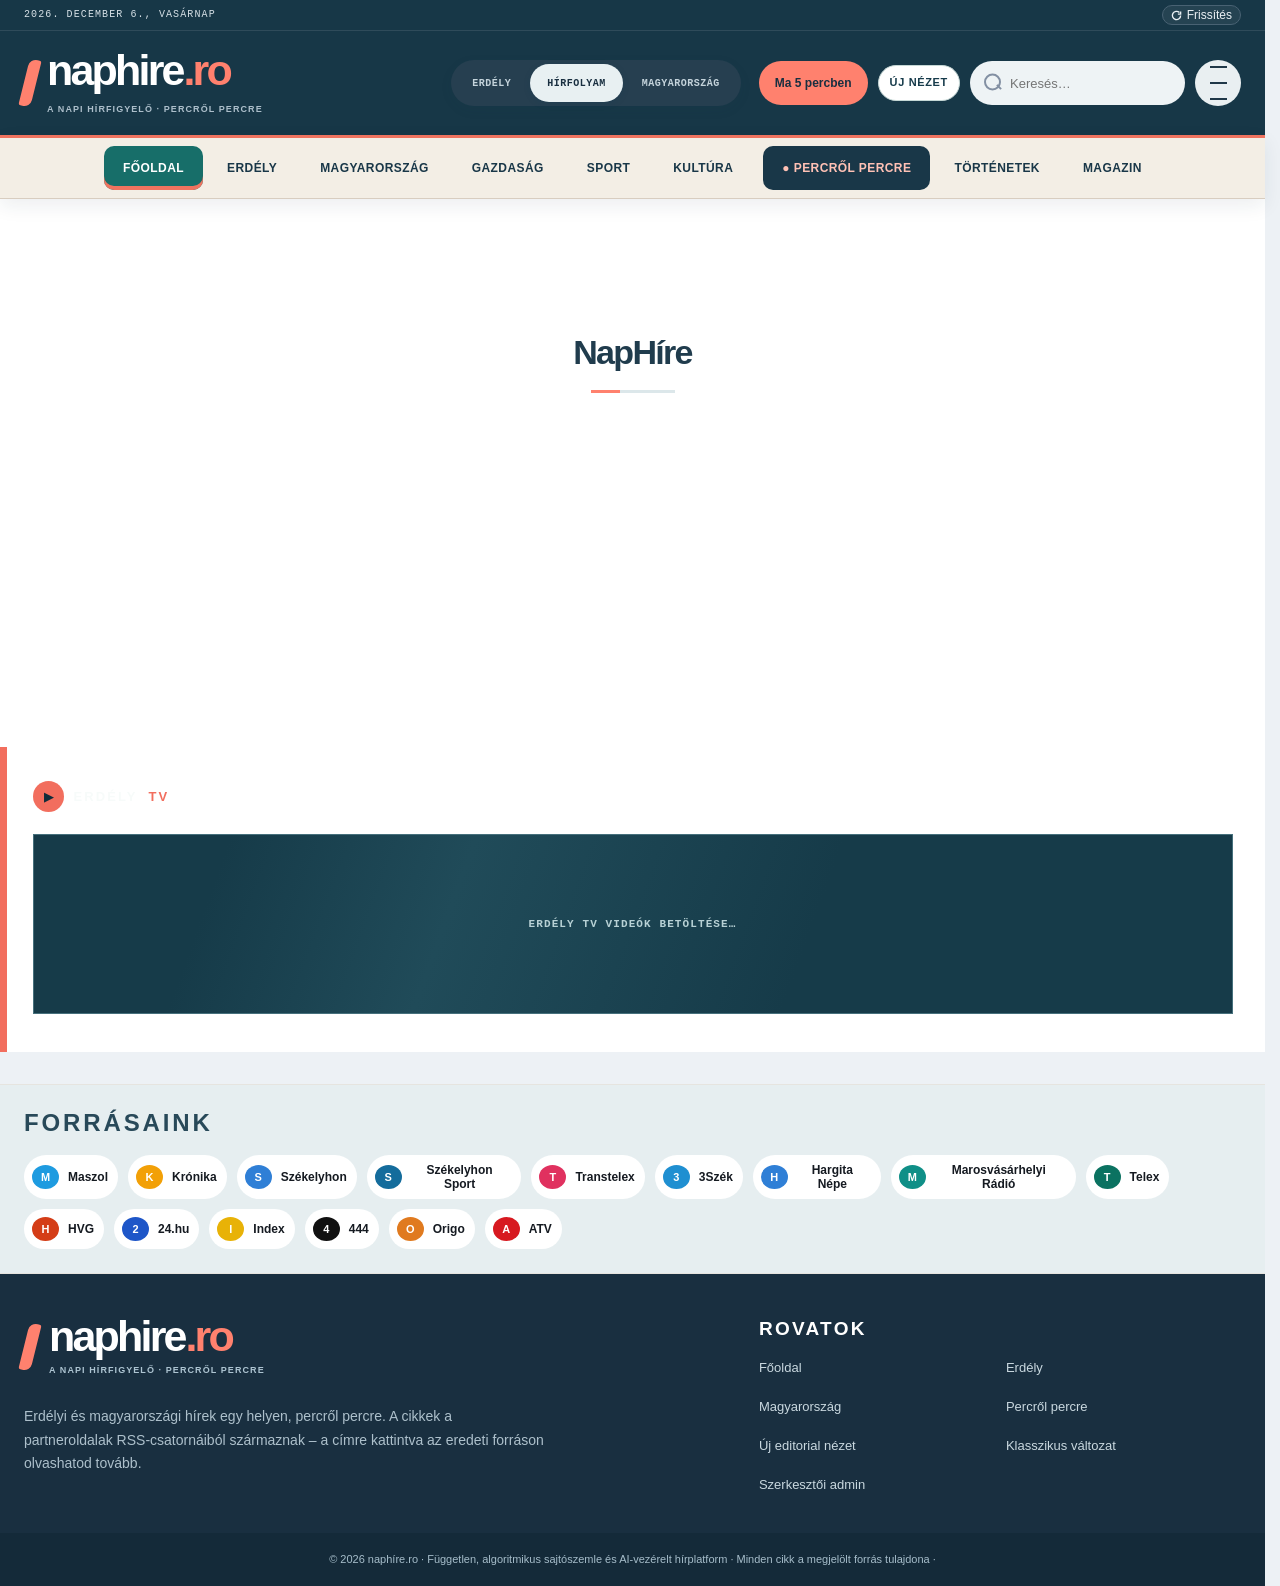
==== index.html @ 0480035c "Load the wide Daily stories CSS fix" ====
<!DOCTYPE html>
<html lang="hu" class="nh-booting nh-topic-syncing">
<head>
<meta charset="UTF-8">
<meta http-equiv="Content-Security-Policy" content="default-src 'self'; script-src 'self' 'unsafe-inline'; connect-src 'self'; img-src 'self' https: data: blob:; style-src 'self' 'unsafe-inline' https://fonts.googleapis.com; font-src 'self' data: https://fonts.gstatic.com; media-src 'self' https:; base-uri 'self'; form-action 'self'; frame-ancestors 'self';">
<meta name="viewport" content="width=device-width, initial-scale=1.0">
<script>setTimeout(function(){document.documentElement.classList.remove("nh-booting");},12000);</script>
<title>NapHíre.ro – Erdélyi és magyarországi hírek egy helyen</title>
<meta name="description" content="Friss erdélyi és magyarországi hírek percről percre. Politika, gazdaság, kultúra, sport – minden, ami számít.">
<link rel="preconnect" href="https://fonts.googleapis.com">
<link rel="preconnect" href="https://fonts.gstatic.com" crossorigin>
<link href="https://fonts.googleapis.com/css2?family=Archivo:wdth,wght@75..100,400..900&family=Source+Serif+4:opsz,wght@8..60,400;8..60,600;8..60,700&family=Inter:wght@400;500;600;700&family=JetBrains+Mono:wght@500;700&display=swap" rel="stylesheet" media="print" onload="this.media='all'">
<style>
:root{
  --ink:#151a21;
  --ink-soft:#4a5361;
  --ink-faint:#8b93a1;
  --paper:#ffffff;
  --paper-warm:#f6f5f2;
  --line:#e6e4df;
  --nap:#f2a007;         /* a "nap" – napsárga */
  --parazs:#d43d17;      /* fő akcent – parázsvörös */
  --ej:#101722;          /* fejléc-sötétkék */
  --erdely:#1d7a4f;
  --magyar:#c0392b;
  --radius:3px;
  --maxw:1240px;
}
*{margin:0;padding:0;box-sizing:border-box}
html{scroll-behavior:smooth}
body{
  font-family:'Inter',-apple-system,BlinkMacSystemFont,'Segoe UI',sans-serif;
  background:var(--paper);
  color:var(--ink);
  font-size:15px;
  line-height:1.55;
}
a{color:inherit;text-decoration:none}
img{display:block;max-width:100%}
button{font-family:inherit;cursor:pointer;border:none;background:none}

/* ---------- Fejléc ---------- */
.topbar{
  background:var(--ej);
  color:#c8cdd6;
  font-size:12px;
}
.topbar-in{
  max-width:var(--maxw);margin:0 auto;padding:6px 20px;
  display:flex;justify-content:space-between;align-items:center;gap:16px;
}
.topbar .datum{letter-spacing:.02em}
.topbar .idojaras{display:flex;gap:14px;align-items:center}
.topbar .frissit-btn{
  color:#c8cdd6;font-size:12px;display:inline-flex;align-items:center;gap:5px;
  padding:2px 8px;border:1px solid #2a3444;border-radius:99px;transition:all .15s;
}
.topbar .frissit-btn:hover{color:#fff;border-color:#4a5871}
.topbar .frissit-btn svg{width:11px;height:11px}
.topbar .frissit-btn.forog svg{animation:porog 1s linear infinite}
@keyframes porog{to{transform:rotate(360deg)}}

header.fo{
  background:var(--paper);
  border-bottom:3px solid var(--ink);
}
nav.rovatok{position:sticky;top:0;z-index:100;box-shadow:0 2px 8px rgba(0,0,0,.18)}
.banner-hely{
  margin:30px calc(50% - 50vw);background:var(--paper-warm);
  border-top:1px solid var(--line);border-bottom:1px solid var(--line);
}
.fejlec-banner-hely{flex:1;display:flex;justify-content:center;align-items:center;min-width:0;padding:0 24px}
.fejlec-hirdetes{display:block;line-height:0}
.fejlec-hirdetes img{display:block;width:auto;max-width:100%;height:auto;max-height:58px}
@media (max-width:1050px){.fejlec-banner-hely{display:none}}
.banner-hely-in{
  max-width:var(--maxw);margin:0 auto;padding:9px 20px;
  border:1px dashed #d3cfc4;text-align:center;
  font-family:'JetBrains Mono',ui-monospace,monospace;font-size:10.5px;
  letter-spacing:.08em;color:var(--ink-faint);text-transform:uppercase;
}
.banner-hely.oldalsavos{margin:22px 0;border:1px dashed #d3cfc4;background:var(--paper-warm);padding:26px 10px;text-align:center}
.banner-hely.oldalsavos .banner-hely-in{border:none;padding:0}
.fejlec-in{
  max-width:var(--maxw);margin:0 auto;padding:0 20px;
  display:flex;align-items:center;justify-content:space-between;gap:28px;
}
.logo{
  display:flex;align-items:center;gap:11px;padding:14px 0;
  font-family:'Archivo',sans-serif;
  font-weight:900;font-stretch:80%;
  white-space:nowrap;
}
.logo .nap-ikon{width:34px;height:34px;flex-shrink:0;transition:transform .4s ease}
.logo:hover .nap-ikon{transform:rotate(50deg)}
.logo-szoveg{display:flex;flex-direction:column;gap:3px}
.logo-fo{display:flex;align-items:baseline;font-size:31px;letter-spacing:-0.03em;line-height:1}
.logo .nap{color:var(--ink)}
.logo .hire{color:var(--parazs)}
.logo .ro{color:var(--parazs);margin-left:.02em}
.logo .szlogen{
  font-family:'Inter',sans-serif;font-size:10.5px;font-weight:700;
  letter-spacing:.17em;text-transform:uppercase;color:var(--ink-soft);
  font-stretch:100%;
}
nav.rovatok{background:var(--ej);border-top:1px solid #1c2534}
.rovatok-in{
  max-width:var(--maxw);margin:0 auto;padding:0 20px;
  display:flex;align-items:stretch;overflow-x:auto;scrollbar-width:none;
}
.rovatok-in::-webkit-scrollbar{display:none}
nav.rovatok button{
  font-family:'Archivo',sans-serif;font-stretch:88%;
  font-size:13.5px;font-weight:800;letter-spacing:.04em;text-transform:uppercase;
  color:#aab2c0;padding:13px 17px;position:relative;white-space:nowrap;
  transition:color .15s,background .15s;border-right:1px solid #1c2534;
  --sz:var(--parazs);
}
nav.rovatok button.sz-zold{--sz:#3fbf82}
nav.rovatok button.sz-piros{--sz:#ff6a52}
nav.rovatok button.sz-arany{--sz:var(--nap)}
nav.rovatok button.sz-kek{--sz:#5b9bf2}
nav.rovatok button.sz-lila{--sz:#b085e8}
nav.rovatok button:hover{color:#fff;background:#1a2330}
nav.rovatok button.aktiv{color:#fff;background:#1a2330}
nav.rovatok button::after{
  content:'';position:absolute;left:0;right:0;bottom:0;height:3px;background:var(--sz);
  transform:scaleX(0);transition:transform .18s;
}
nav.rovatok button:hover::after,nav.rovatok button.aktiv::after{transform:scaleX(1)}
nav.rovatok button.pp{color:var(--nap);margin-left:auto;border-right:none;display:flex;align-items:center;gap:7px}
nav.rovatok button.pp::before{content:none}
.kereso{display:flex;align-items:center;gap:8px;padding:14px 0}
.kereso input{
  font-family:inherit;font-size:13px;
  border:1px solid var(--line);border-radius:99px;
  padding:7px 14px;width:160px;outline:none;transition:all .2s;
  background:var(--paper-warm);
}
.kereso input:focus{width:210px;border-color:var(--parazs);background:#fff}

/* ---------- Élő hírcsík ---------- */
.hircsik{
  background:var(--parazs);color:#fff;overflow:hidden;position:relative;
  display:flex;align-items:center;
}
.vb-panel{
  margin:0 calc(50% - 50vw);position:relative;overflow:hidden;
  background:linear-gradient(100deg,#e60a8f 0%,#a020c8 28%,#5a1fb8 55%,#2440c0 100%);
}
.vb-panel::before{
  content:'';position:absolute;left:0;top:0;bottom:0;width:130px;
  background:#f5e400;clip-path:polygon(0 0,100% 0,45% 100%,0 100%);
}
.vb-panel-in{
  max-width:var(--maxw);margin:0 auto;padding:0 20px;
  display:flex;align-items:center;gap:16px;min-height:96px;position:relative;
}
.vb-logo{
  flex-shrink:0;font-family:'Archivo',sans-serif;font-weight:900;font-stretch:80%;
  color:#fff;font-size:19px;line-height:1.02;letter-spacing:-.01em;
  text-shadow:0 2px 0 rgba(0,0,0,.15);padding-left:6px;
}
.vb-logo b{display:block;color:#f5e400;font-size:1.05em}
.vb-gombok{display:flex;flex-direction:column;gap:7px;flex-shrink:0}
.vb-gomb{
  display:flex;align-items:center;gap:7px;background:#fff;color:#2c1a5e;
  font-family:'Archivo',sans-serif;font-weight:800;font-size:11.5px;letter-spacing:.01em;
  padding:8px 14px;border-radius:5px;white-space:nowrap;border:none;cursor:pointer;
  transition:transform .15s;
}
.vb-gomb:hover{transform:translateY(-1px)}
.vb-panel-fej,.vb-panel-doboz{display:none} /* korábbi elrendezés maradványa, már nem használt */
.vb-alcim{display:none}
.vb-kartyak{
  display:flex;gap:10px;overflow-x:auto;scrollbar-width:none;
  flex:1;min-width:0;padding:14px 4px;
}
.vb-kartyak::-webkit-scrollbar{display:none}
.vb-kartya{
  flex:0 0 auto;width:168px;background:rgba(255,255,255,.1);border:1px solid rgba(255,255,255,.2);
  border-radius:7px;padding:9px 13px;color:#fff;backdrop-filter:blur(2px);
}
.vb-kartya.jatszando{background:rgba(255,255,255,.18);border-color:rgba(255,255,255,.4)}
.vb-kartya .kor{
  font-family:'JetBrains Mono',ui-monospace,monospace;font-size:8px;letter-spacing:.06em;
  text-transform:uppercase;color:#ffe066;margin-bottom:6px;display:block;font-weight:700;
}
.vb-sor{display:flex;align-items:center;gap:7px;font-weight:800;font-size:13px;padding:2px 0}
.vb-sor .zaszlo{font-size:15px;flex-shrink:0}
.vb-sor .csapat{white-space:nowrap;overflow:hidden;text-overflow:ellipsis;flex:1}
.vb-sor .gol{font-family:'Archivo',sans-serif;font-weight:900;font-size:14px;flex-shrink:0}
.vb-kartya .helyszin{
  font-size:9px;color:#e8d5ff;margin-top:7px;display:block;white-space:nowrap;
  overflow:hidden;text-overflow:ellipsis;font-weight:600;
}
@media (max-width:900px){
  .vb-logo{font-size:15px}
  .vb-panel::before{width:90px}
}
@media (max-width:640px){
  .vb-panel-in{flex-wrap:wrap;padding:14px 16px;min-height:0}
  .vb-gombok{flex-direction:row}
  .vb-kartyak{width:100%;order:3;padding:6px 0 4px}
  .vb-panel::before{display:none}
}
.hircsik .cimke{
  flex-shrink:0;background:var(--ej);
  font-family:'Archivo',sans-serif;font-weight:800;font-size:11px;letter-spacing:.12em;
  text-transform:uppercase;padding:7px 14px 7px 20px;
  display:flex;align-items:center;gap:7px;position:relative;z-index:2;
  clip-path:polygon(0 0, 100% 0, calc(100% - 10px) 100%, 0 100%);
  padding-right:24px;
}
.hircsik .pont{width:7px;height:7px;border-radius:50%;background:var(--nap);animation:villog 1.4s ease infinite}
@keyframes villog{0%,100%{opacity:1}50%{opacity:.25}}
.csik-palya{flex:1;overflow:hidden}
.csik-tartalom{
  display:inline-flex;gap:0;white-space:nowrap;
  animation:csuszik 90s linear infinite;
  font-size:13px;font-weight:500;padding:7px 0;
}
.csik-palya:hover .csik-tartalom{animation-play-state:paused}
.csik-tartalom a{padding:0 26px;position:relative;opacity:.95}
.csik-tartalom a:hover{text-decoration:underline}
.csik-tartalom a::after{content:'●';position:absolute;right:-6px;font-size:7px;opacity:.5;top:4px}
@keyframes csuszik{from{transform:translateX(0)}to{transform:translateX(-50%)}}
@media (prefers-reduced-motion: reduce){
  .csik-tartalom{animation:none}
  .hircsik .pont{animation:none}
}

/* ---------- Fő rács ---------- */
main{max-width:var(--maxw);margin:0 auto;padding:24px 20px 60px}
.fo-racs{display:grid;grid-template-columns:1fr 340px;gap:36px}

/* Vezető hír */
.vezeto{display:grid;grid-template-columns:1.6fr 1fr;gap:0;margin-bottom:8px;background:var(--ej);color:#fff}
.vezeto .kep{position:relative;aspect-ratio:16/10;overflow:hidden;background:#232c3a}
.vezeto .kep img{width:100%;height:100%;object-fit:cover;transition:transform .5s}
.vezeto:hover .kep img{transform:scale(1.03)}
.vezeto .szoveg{padding:26px 28px;display:flex;flex-direction:column;justify-content:center}
.vezeto h1{
  font-family:'Source Serif 4',Georgia,serif;
  font-size:clamp(22px,2.4vw,30px);font-weight:600;line-height:1.22;
  margin:10px 0 12px;
}
.vezeto:hover h1{text-decoration:underline;text-decoration-thickness:1px;text-underline-offset:3px}
.vezeto p{font-size:14px;color:#aeb6c2;display:-webkit-box;-webkit-line-clamp:4;-webkit-box-orient:vertical;overflow:hidden}

/* forráscímke */
.forras-jel{
  display:inline-flex;align-items:center;gap:6px;
  font-family:'Archivo',sans-serif;font-size:10.5px;font-weight:800;
  letter-spacing:.1em;text-transform:uppercase;
}
.forras-jel .csik{width:16px;height:3px;background:var(--parazs)}
.forras-jel .ido{font-weight:500;letter-spacing:.02em;text-transform:none;opacity:.65;font-family:'Inter',sans-serif;font-size:11.5px}

/* Másodvonal */
.masodvonal{display:grid;grid-template-columns:1fr 1fr;gap:24px;padding:24px 0;border-bottom:1px solid var(--line)}
.masod-kartya{display:grid;grid-template-columns:150px 1fr;gap:14px;align-items:start}
.masod-kartya .kep{aspect-ratio:4/3;overflow:hidden;background:var(--paper-warm)}
.masod-kartya .kep img{width:100%;height:100%;object-fit:cover;transition:transform .4s}
.masod-kartya:hover .kep img{transform:scale(1.05)}
.masod-kartya h3{
  font-family:'Source Serif 4',Georgia,serif;
  font-size:16.5px;font-weight:600;line-height:1.3;margin-top:6px;
}
.masod-kartya:hover h3{text-decoration:underline;text-underline-offset:2px;text-decoration-thickness:1px}

/* Hírkártya-rács */
.szekcio-cim{
  font-family:'Archivo',sans-serif;font-stretch:88%;
  font-size:19px;font-weight:800;letter-spacing:-.01em;text-transform:uppercase;
  display:flex;align-items:center;gap:12px;margin:30px 0 18px;
}
.szekcio-cim::after{content:'';flex:1;height:1px;background:var(--line)}
.szekcio-cim .jelzo{width:5px;height:20px;background:var(--parazs)}
.szekcio-cim.zold .jelzo{background:var(--erdely)}
.szekcio-cim.piros .jelzo{background:var(--magyar)}

.kartya-racs{display:grid;grid-template-columns:repeat(3,1fr);gap:24px 22px}
.kartya{display:flex;flex-direction:column}
.kartya .kep{aspect-ratio:16/10;overflow:hidden;background:var(--paper-warm);margin-bottom:10px}
.kartya .kep img{width:100%;height:100%;object-fit:cover;transition:transform .4s}
.kartya:hover .kep img{transform:scale(1.05)}
.kartya h3{
  font-family:'Source Serif 4',Georgia,serif;
  font-size:16px;font-weight:600;line-height:1.32;margin:6px 0 6px;
}
.kartya:hover h3{text-decoration:underline;text-underline-offset:2px;text-decoration-thickness:1px}
.kartya p{font-size:13px;color:var(--ink-soft);display:-webkit-box;-webkit-line-clamp:3;-webkit-box-orient:vertical;overflow:hidden}

/* ---------- Nyitóblokk: nagy hero + címoszlop ---------- */
.nyito{display:grid;grid-template-columns:1.85fr 1fr;gap:0;border-bottom:3px solid var(--ink);margin-bottom:24px}
.hero{position:relative;display:block;overflow:hidden;background:var(--ej);min-height:340px}
.hero img{position:absolute;inset:0;width:100%;height:100%;object-fit:cover;transition:transform .6s}
.hero:hover img{transform:scale(1.03)}
.hero-szoveg{position:absolute;left:0;right:0;bottom:0;padding:70px 28px 24px;color:#fff;
  background:linear-gradient(180deg,transparent 0%,rgba(10,15,24,.55) 35%,rgba(10,15,24,.93) 100%)}
.hero-szoveg h1{font-family:'Source Serif 4',Georgia,serif;font-size:clamp(22px,2.6vw,32px);font-weight:600;line-height:1.2;margin:10px 0 8px}
.hero:hover h1{text-decoration:underline;text-decoration-thickness:1px;text-underline-offset:3px}
.hero-szoveg p{font-size:14px;color:#c3cad6;display:-webkit-box;-webkit-line-clamp:2;-webkit-box-orient:vertical;overflow:hidden}
.nyito-jobb{border-left:1px solid var(--line);display:flex;flex-direction:column;background:var(--paper)}
.njobb-sor{display:grid;grid-template-columns:1fr 84px;gap:12px;align-items:center;padding:12px 0 12px 18px;border-bottom:1px solid var(--line);flex:1;transition:background .15s}
.njobb-sor:last-child{border-bottom:none}
.njobb-sor:hover{background:var(--paper-warm)}
.njobb-cim{font-family:'Source Serif 4',Georgia,serif;font-size:15px;font-weight:600;line-height:1.3;display:block;margin-top:4px}
.njobb-sor:hover .njobb-cim{text-decoration:underline;text-underline-offset:2px;text-decoration-thickness:1px}
.njobb-kep{aspect-ratio:4/3;overflow:hidden;background:var(--paper-warm);align-self:start}
.njobb-kep img{width:100%;height:100%;object-fit:cover}

/* ---------- Rovatblokkok: 1 nagy + kis sorok + címlista ---------- */
.rovat-blokk{margin-bottom:12px}
.rovat-racs{display:grid;grid-template-columns:1.3fr 1fr;gap:26px}
.rovat-fo{display:block}
.rovat-fo .kep{aspect-ratio:16/10;overflow:hidden;background:var(--paper-warm);margin-bottom:10px}
.rovat-fo .kep img{width:100%;height:100%;object-fit:cover;transition:transform .4s}
.rovat-fo:hover .kep img{transform:scale(1.04)}
.rovat-fo h3{font-family:'Source Serif 4',Georgia,serif;font-size:20px;font-weight:600;line-height:1.28;margin:7px 0 7px}
.rovat-fo:hover h3{text-decoration:underline;text-underline-offset:2px;text-decoration-thickness:1px}
.rovat-fo p{font-size:13.5px;color:var(--ink-soft);display:-webkit-box;-webkit-line-clamp:3;-webkit-box-orient:vertical;overflow:hidden}
.rovat-kicsik{display:flex;flex-direction:column}
.rovat-kicsi{display:grid;grid-template-columns:96px 1fr;gap:13px;padding:11px 0;border-bottom:1px solid var(--line);align-items:start}
.rovat-kicsi:first-child{padding-top:0}
.rovat-kicsi:last-child{border-bottom:none}
.rovat-kicsi .kep{aspect-ratio:4/3;overflow:hidden;background:var(--paper-warm);margin:0}
.rovat-kicsi .kep img{width:100%;height:100%;object-fit:cover;transition:transform .4s}
.rovat-kicsi:hover .kep img{transform:scale(1.05)}
.rovat-kicsi h4{font-family:'Source Serif 4',Georgia,serif;font-size:14.5px;font-weight:600;line-height:1.32;margin-top:4px}
.rovat-kicsi:hover h4{text-decoration:underline;text-underline-offset:2px;text-decoration-thickness:1px}
.cim-lista{list-style:none;columns:2;column-gap:30px;margin-top:16px;padding-top:6px;border-top:1px solid var(--line)}
.cim-lista li{break-inside:avoid;border-bottom:1px dotted #d8d5ce}
.cim-lista a{display:block;padding:9px 0;font-size:14px;font-weight:500;line-height:1.35;position:relative;padding-left:16px}
.cim-lista a::before{content:'▪';position:absolute;left:0;color:var(--parazs);font-size:11px;top:11px}
.cim-lista a:hover{text-decoration:underline;text-underline-offset:2px}
.cl-forr{font-size:11px;color:var(--ink-faint);font-weight:600;text-transform:uppercase;letter-spacing:.05em;margin-left:7px}

/* ---------- Felkapott (oldalsáv) ---------- */
.top-lista{list-style:none}
.top-lista li{border-bottom:1px solid var(--line)}
.top-lista li:last-child{border-bottom:none}
.top-lista a{display:grid;grid-template-columns:36px 1fr;gap:10px;padding:12px 14px;transition:background .15s;align-items:start}
.top-lista a:hover{background:var(--paper-warm)}
.top-lista .szam{font-family:'Archivo',sans-serif;font-stretch:80%;font-weight:900;font-size:28px;line-height:.95;color:transparent;-webkit-text-stroke:1.4px var(--parazs)}
.top-lista .cim{font-size:13.5px;line-height:1.38;font-weight:500}
.top-lista a:hover .cim{text-decoration:underline;text-underline-offset:2px}
.top-lista .forr{font-size:10.5px;color:var(--ink-faint);text-transform:uppercase;letter-spacing:.06em;font-weight:600;margin-top:3px;display:block}

@media (max-width:1000px){
  .nyito{grid-template-columns:1fr}
  .nyito-jobb{border-left:none;border-top:1px solid var(--line)}
  .njobb-sor{padding-left:0}
  .rovat-racs{grid-template-columns:1fr}
  .cim-lista{columns:1}
}

/* ---------- A nap témája ---------- */
.nap-tema{
  border:1px solid #f0ddad;border-top:4px solid var(--nap);
  background:linear-gradient(180deg,#fffaef 0%,#fff 80%);
  margin:28px 0 4px;
}
.nap-tema-fej{
  display:flex;align-items:center;gap:10px;padding:12px 18px 0;
  font-family:'Archivo',sans-serif;font-stretch:88%;
  font-size:17px;font-weight:800;letter-spacing:.02em;text-transform:uppercase;
}
.nap-tema-fej .nap-ikon{
  width:16px;height:16px;border-radius:50%;background:var(--nap);position:relative;flex-shrink:0;
}
.nap-tema-fej .nap-ikon::before{
  content:'';position:absolute;inset:-5px;border-radius:50%;
  background:repeating-conic-gradient(var(--nap) 0 8deg, transparent 8deg 45deg);
  -webkit-mask:radial-gradient(circle, transparent 55%, #000 57%);
  mask:radial-gradient(circle, transparent 55%, #000 57%);
}
.nap-tema-fej .alcim{
  font-family:'Inter',sans-serif;font-weight:500;font-size:12.5px;color:var(--ink-soft);
  text-transform:none;letter-spacing:0;font-stretch:100%;
}
.nap-tema-test{display:grid;grid-template-columns:1.35fr 1fr;gap:22px;padding:14px 18px 18px}
.nt-fo{display:block}
.nt-fo .kep{aspect-ratio:16/9;overflow:hidden;background:var(--paper-warm);margin-bottom:10px}
.nt-fo .kep img{width:100%;height:100%;object-fit:cover;transition:transform .4s}
.nt-fo:hover .kep img{transform:scale(1.04)}
.nt-fo h2{
  font-family:'Source Serif 4',Georgia,serif;
  font-size:21px;font-weight:600;line-height:1.25;margin:6px 0 8px;
}
.nt-fo:hover h2{text-decoration:underline;text-underline-offset:3px;text-decoration-thickness:1px}
.nt-fo p{font-size:13.5px;color:var(--ink-soft);display:-webkit-box;-webkit-line-clamp:3;-webkit-box-orient:vertical;overflow:hidden}
.nt-lista-cim{
  font-family:'Archivo',sans-serif;font-weight:800;font-size:11px;letter-spacing:.11em;
  text-transform:uppercase;color:var(--ink-soft);
  padding-bottom:8px;border-bottom:2px solid var(--nap);margin-bottom:4px;
}
.nt-lista a{
  display:grid;grid-template-columns:20px 1fr;gap:10px;align-items:start;
  padding:10px 2px;border-bottom:1px solid #f0e8d2;transition:background .15s;
}
.nt-lista a:last-child{border-bottom:none}
.nt-lista a:hover{background:#fdf6e3}
.nt-lista .favicon{
  width:18px;height:18px;border-radius:4px;margin-top:2px;
  border:1px solid var(--line);background:#fff;object-fit:contain;
}
.nt-lista .nt-cim{font-size:13.5px;line-height:1.38;font-weight:500;display:block}
.nt-lista a:hover .nt-cim{text-decoration:underline;text-underline-offset:2px}
.nt-lista .nt-meta{font-size:11px;color:var(--ink-faint);font-weight:600;text-transform:uppercase;letter-spacing:.05em;margin-top:2px;display:block}
@media (max-width:640px){
  .nap-tema-test{grid-template-columns:1fr}
  .nap-tema-fej{font-size:15px;flex-wrap:wrap}
}

/* ---------- Oldalsáv ---------- */
aside .doboz{border:1px solid var(--line);margin-bottom:26px}
aside .doboz-cim{
  font-family:'Archivo',sans-serif;font-weight:800;font-size:13px;letter-spacing:.1em;
  text-transform:uppercase;background:var(--ink);color:#fff;
  padding:9px 14px;display:flex;align-items:center;gap:8px;
}
aside .doboz-cim .pont{width:7px;height:7px;border-radius:50%;background:var(--nap);animation:villog 1.4s ease infinite}
.friss-lista{list-style:none;max-height:640px;overflow-y:auto}
.friss-lista li{border-bottom:1px solid var(--line)}
.friss-lista li:last-child{border-bottom:none}
.friss-lista a{
  display:grid;grid-template-columns:52px 1fr;gap:10px;
  padding:11px 14px;transition:background .15s;
}
.friss-lista a:hover{background:var(--paper-warm)}
.friss-lista .ido{
  font-family:'Archivo',sans-serif;font-weight:700;font-size:12.5px;color:var(--parazs);
  padding-top:1px;
}
.friss-lista .cim{font-size:13.5px;line-height:1.38;font-weight:500}
.friss-lista .forr{font-size:10.5px;color:var(--ink-faint);text-transform:uppercase;letter-spacing:.06em;font-weight:600;margin-top:3px}

.forras-doboz{padding:12px 14px;display:flex;flex-wrap:wrap;gap:7px}
.forras-cimke{
  font-size:11.5px;font-weight:600;padding:4px 10px;border-radius:99px;
  border:1px solid var(--line);color:var(--ink-soft);transition:all .15s;
}
.forras-cimke:hover,.forras-cimke.aktiv{border-color:var(--ink);background:var(--ink);color:#fff}
.forras-cimke .db{opacity:.55;font-weight:500;margin-left:3px}

/* ---------- Cikknézet (sajtószemle-audit) ---------- */
.cn-fejlec{display:flex;justify-content:space-between;align-items:center;gap:14px;margin-bottom:24px;flex-wrap:wrap}
.vissza{font-family:'JetBrains Mono',ui-monospace,monospace;font-size:12.5px;font-weight:700;letter-spacing:.04em;border:1px solid var(--line);padding:10px 16px;display:inline-flex;gap:8px;align-items:center;transition:all .15s;text-transform:uppercase}
.vissza:hover{border-color:var(--ink);background:var(--paper-warm)}
.cn-motor{display:flex;align-items:center;gap:12px;font-family:'JetBrains Mono',ui-monospace,monospace;font-size:12px}
.cn-motor .audit{background:var(--parazs);color:#fff;font-weight:700;letter-spacing:.08em;padding:6px 13px}
.cn-motor .verzio{color:var(--ink-faint);letter-spacing:.08em;font-weight:500}
.cn-racs{display:grid;grid-template-columns:1fr 340px;gap:36px}
.cn-cimkek{display:flex;align-items:center;gap:10px;flex-wrap:wrap;margin-bottom:16px;font-family:'JetBrains Mono',ui-monospace,monospace}
.rovat-jelveny{background:var(--ej);color:#fff;font-size:11.5px;font-weight:700;letter-spacing:.1em;padding:7px 15px;text-transform:uppercase}
.rovat-jelveny.zold{background:var(--erdely)}
.vakfolt-jelveny{border:1px solid #f0c1b5;color:var(--parazs);background:#fdf2ee;font-size:11.5px;font-weight:700;letter-spacing:.07em;padding:6px 12px}
.cn-ido{font-size:12px;color:var(--ink-soft);font-weight:700;letter-spacing:.06em}
.cikk-nezet h1{font-family:'Source Serif 4',Georgia,serif;font-size:clamp(24px,3vw,34px);font-weight:600;line-height:1.22;margin-bottom:20px}
.cn-kep{aspect-ratio:16/9;overflow:hidden;background:var(--paper-warm);margin-bottom:20px}
.cn-kep img{width:100%;height:100%;object-fit:cover}
.cn-lead{border-left:4px solid var(--ej);padding:3px 0 3px 16px;font-weight:700;font-size:16px;margin:2px 0 26px}
.mp-doboz{border:1px solid var(--line);padding:20px 22px;margin-bottom:26px}
.mp-cim{font-family:'Source Serif 4',Georgia,serif;font-weight:600;font-size:19.5px;display:flex;align-items:center;gap:10px;margin-bottom:5px}
.mp-cim .pont{width:9px;height:9px;border-radius:50%;background:var(--parazs);flex-shrink:0}
.mp-alcim{font-family:'JetBrains Mono',ui-monospace,monospace;font-size:12.5px;color:var(--ink-soft);padding-bottom:13px;border-bottom:1px solid var(--line);margin-bottom:15px}
.mp-fulek{display:flex;gap:8px;flex-wrap:wrap;margin-bottom:14px}
.mp-fulek button{border:1px solid var(--line);padding:9px 15px;font-size:13.5px;font-weight:700;display:inline-flex;align-items:center;gap:8px;transition:all .15s;background:#fff}
.mp-fulek button .pont{width:7px;height:7px;border-radius:50%;flex-shrink:0}
.mp-fulek button:hover{border-color:var(--ink)}
.mp-fulek button.aktiv{background:var(--ink);color:#fff;border-color:var(--ink)}
.mp-panel{background:var(--paper-warm);border:1px solid var(--line);padding:17px 19px}
.mp-panel-fej{display:flex;justify-content:space-between;align-items:center;gap:10px;flex-wrap:wrap;font-family:'JetBrains Mono',ui-monospace,monospace;font-size:12px;font-weight:700;letter-spacing:.05em;margin-bottom:13px}
.mp-panel-fej .forr-nev{display:flex;align-items:center;gap:8px}
.mp-panel-fej .pont{width:8px;height:8px;border-radius:50%}
.iranyzat-chip{padding:4px 10px;font-size:11px;font-weight:700;letter-spacing:.05em}
.iranyzat-chip.kritikus{background:#fdecf1;color:#c2185b}
.iranyzat-chip.centrista{background:#e7f0fb;color:#1b5fa8}
.iranyzat-chip.kormany{background:#fdf4dc;color:#a97a08;border:1px solid #f0dfae}
.mp-szoveg{font-family:'Source Serif 4',Georgia,serif;font-style:italic;font-size:16.5px;line-height:1.6;margin-bottom:18px}
.eredeti-gomb{display:inline-flex;align-items:center;gap:9px;background:var(--ink);color:#fff;font-family:'JetBrains Mono',ui-monospace,monospace;font-size:12.5px;font-weight:700;letter-spacing:.07em;padding:13px 22px;border-radius:99px;transition:background .15s;text-transform:uppercase}
.eredeti-gomb:hover{background:var(--parazs)}
.ai-doboz{background:var(--paper-warm);border:1px solid var(--line);padding:17px 19px;margin-bottom:22px}
.ai-doboz h3{font-family:'JetBrains Mono',ui-monospace,monospace;font-size:12.5px;letter-spacing:.05em;color:#6d28d9;display:flex;gap:8px;align-items:flex-start;margin-bottom:13px;text-transform:uppercase}
.ai-doboz ul{list-style:disc;margin-left:17px}
.ai-doboz li{margin-bottom:10px;font-size:14px;line-height:1.5}
.bias-doboz{border:1px solid var(--line);padding:17px 19px;margin-bottom:22px}
.bias-doboz h3{font-family:'JetBrains Mono',ui-monospace,monospace;font-size:13px;letter-spacing:.08em;padding-bottom:11px;border-bottom:1px solid var(--ink);margin-bottom:15px;text-transform:uppercase}
.bias-sor{margin-bottom:14px;font-family:'JetBrains Mono',ui-monospace,monospace;font-size:11.5px;font-weight:700;letter-spacing:.03em}
.bias-sor .fej{display:flex;justify-content:space-between;margin-bottom:6px}
.bias-sor .nev{display:flex;align-items:center;gap:8px;text-transform:uppercase}
.bias-sor .pont{width:9px;height:9px;border-radius:50%;flex-shrink:0}
.bias-sav{height:5px;background:#eceae5}
.bias-sav i{display:block;height:100%;transition:width .5s}
.bias-jegyzet{font-family:'JetBrains Mono',ui-monospace,monospace;font-size:10.5px;color:var(--ink-faint);line-height:1.55;margin-top:10px}
.vakfolt-doboz{background:#fffbea;border:1px solid #f0dfae;padding:17px 19px;margin-bottom:22px;font-size:13.5px;line-height:1.6}
.vakfolt-doboz h3{font-family:'JetBrains Mono',ui-monospace,monospace;font-size:12px;letter-spacing:.05em;color:#a16207;display:flex;gap:9px;align-items:flex-start;margin-bottom:10px;text-transform:uppercase}
.rogzit-gomb{width:100%;border:1px solid var(--line);padding:14px;font-family:'JetBrains Mono',ui-monospace,monospace;font-size:12.5px;font-weight:700;letter-spacing:.07em;transition:all .15s;background:#fff;text-transform:uppercase}
.rogzit-gomb:hover{border-color:var(--ink);background:var(--paper-warm)}
.rogzit-gomb.kesz{background:var(--ej);color:#fff;border-color:var(--ej)}
.cikkoldal{max-width:1180px;margin:0 auto;padding:28px 20px 70px}
.cikkoldal .cn-fejlec{margin-bottom:25px}
.cikk-kontekstus{font:700 10px 'JetBrains Mono',monospace;letter-spacing:.12em;color:var(--ink-faint);text-transform:uppercase}
.cikk-fo{background:linear-gradient(135deg,#102b46 0%,#173e5c 58%,#0e6f72 100%);color:#fff;padding:34px 38px 38px;border-top:5px solid var(--parazs);position:relative;overflow:hidden}
.cikk-fo::after{content:'';position:absolute;inset:0;opacity:.08;background:repeating-linear-gradient(120deg,transparent 0 26px,#fff 27px 28px,transparent 29px 54px);pointer-events:none}
.cikk-fo>*{position:relative;z-index:1}
.cikk-fo .cn-cimkek{margin-bottom:18px}.cikk-fo .rovat-jelveny{background:var(--parazs)}
.cikk-fo .cn-ido{color:#c2d5df}.cikk-fo h1{font-family:'Source Serif 4',Georgia,serif;font-size:clamp(32px,5vw,62px);line-height:1.05;letter-spacing:-.035em;max-width:950px;margin:0 0 15px}
.cikk-dek{font-size:18px;line-height:1.5;max-width:790px;color:#d5e6ec;margin:0}
.cikk-hero{margin:28px 0 0;max-height:560px;aspect-ratio:16/8;overflow:hidden;background:linear-gradient(135deg,#244e70,#14283b);display:grid;place-items:center}
.cikk-hero img{width:100%;height:100%;object-fit:cover}.cikk-hero-fallback{font:900 56px 'Archivo',sans-serif;letter-spacing:-.08em;color:rgba(255,255,255,.8)}
.cikk-hero-alairas{font:10px 'JetBrains Mono',monospace;letter-spacing:.08em;text-transform:uppercase;color:#b7d0dc;margin-top:9px}
.cikk-racs{display:grid;grid-template-columns:minmax(0,1fr) 310px;gap:30px;margin-top:30px;align-items:start}
.cikk-panel{background:#fff;border:1px solid var(--line);padding:22px 24px;margin-bottom:22px}
.cikk-panel-cim{display:flex;justify-content:space-between;gap:12px;align-items:baseline;border-bottom:2px solid var(--ink);padding-bottom:11px;margin-bottom:14px}
.cikk-panel-cim h2,.cikk-panel-cim h3{font:800 13px 'JetBrains Mono',monospace;letter-spacing:.09em;text-transform:uppercase;margin:0}.cikk-panel-cim span{font-size:11px;color:var(--ink-faint)}
.hang-lista{display:grid;gap:8px}.hang-lista button{width:100%;display:flex;align-items:center;gap:10px;text-align:left;padding:10px 11px;border:1px solid var(--line);background:#fff;color:var(--ink);font-weight:700;cursor:pointer;transition:all .15s}.hang-lista button:hover,.hang-lista button.aktiv{background:var(--ej);border-color:var(--ej);color:#fff}.hang-lista .pont{width:8px;height:8px;border-radius:50%;flex:none}
.cikk-oldalpanel{background:var(--paper-warm);border:1px solid var(--line);padding:19px;margin-bottom:18px}.cikk-oldalpanel h3{font:800 11px 'JetBrains Mono',monospace;letter-spacing:.09em;text-transform:uppercase;margin:0 0 12px;color:var(--ink-soft)}.cikk-oldalpanel p{font-size:14px;line-height:1.55}.cikk-kapcsolodo{display:grid;gap:11px}.cikk-kapcsolodo a{font-family:'Source Serif 4',Georgia,serif;font-size:17px;line-height:1.25;font-weight:600;border-top:1px solid var(--line);padding-top:10px}.cikk-kapcsolodo a:hover{text-decoration:underline;text-underline-offset:3px}
.cikk-oldalpanel .rogzit-gomb{margin-top:7px}
.cikk-idovonal{padding-bottom:25px}.cikk-idovonal .cikk-panel-cim{border-color:var(--parazs)}
.idovonal-lista{position:relative;margin-top:3px}.idovonal-lista:before{content:'';position:absolute;left:8px;top:12px;bottom:12px;width:2px;background:linear-gradient(var(--parazs),var(--ej));opacity:.45}
.idovonal-esemeny{position:relative;display:grid;grid-template-columns:18px 94px minmax(0,1fr);gap:10px;align-items:start;width:100%;padding:11px 0;border:0;background:transparent;color:var(--ink);text-align:left;cursor:pointer}.idovonal-esemeny:hover .idovonal-cim{text-decoration:underline;text-underline-offset:3px}.idovonal-pont{width:10px;height:10px;margin-top:3px;border-radius:50%;background:var(--line-strong);border:2px solid #fff;box-shadow:0 0 0 1px var(--line-strong);z-index:1}.idovonal-esemeny.aktualis .idovonal-pont{background:var(--parazs);box-shadow:0 0 0 1px var(--parazs),0 0 0 4px rgba(239,68,68,.13)}.idovonal-meta{font:700 10px 'JetBrains Mono',monospace;letter-spacing:.04em;text-transform:uppercase;color:var(--ink-faint);padding-top:1px}.idovonal-esemeny.aktualis .idovonal-meta{color:var(--parazs)}.idovonal-cim{font:700 15px/1.3 'Archivo',sans-serif}.idovonal-forras{display:block;margin-top:3px;font:700 10px 'JetBrains Mono',monospace;letter-spacing:.05em;color:var(--ink-faint);text-transform:uppercase}
@media(max-width:900px){.cikk-racs{grid-template-columns:1fr}.cikk-fo{padding:28px 24px 30px}.cikk-oldalpanel{margin-bottom:16px}}
@media(max-width:560px){.cikkoldal{padding-inline:14px}.cikk-fo{padding:24px 18px}.cikk-fo h1{font-size:34px}.cikk-dek{font-size:16px}.cikk-panel{padding:18px 16px}.idovonal-esemeny{grid-template-columns:18px minmax(0,1fr);gap:8px}.idovonal-meta,.idovonal-cim{grid-column:2}.idovonal-cim{margin-top:-3px}}
@media (max-width:1000px){.cn-racs{grid-template-columns:1fr}}
@media (max-width:640px){.cn-motor{display:none}}

/* ---------- A nap témája: teljes szélességű sáv + vakfolt-detektor ---------- */
.tema-sav{margin:0 calc(50% - 50vw) 8px;background:var(--ej);color:#fff;border-top:4px solid var(--nap)}
.tema-sav-in{max-width:var(--maxw);margin:0 auto;padding:18px 20px 0}
.ts-fej{display:flex;align-items:center;gap:10px;font-family:'Archivo',sans-serif;font-stretch:88%;
  font-size:16px;font-weight:800;letter-spacing:.02em;text-transform:uppercase;margin-bottom:15px}
.ts-fej .nap-ikon{width:13px;height:13px;border-radius:50%;background:var(--nap);position:relative;flex-shrink:0}
.ts-fej .nap-ikon::before{content:'';position:absolute;inset:-4px;border-radius:50%;
  background:repeating-conic-gradient(var(--nap) 0 8deg, transparent 8deg 45deg);
  -webkit-mask:radial-gradient(circle, transparent 55%, #000 57%);
  mask:radial-gradient(circle, transparent 55%, #000 57%)}
.ts-fej .alcim{font-family:'Inter',sans-serif;font-weight:500;font-size:12px;color:#8f98a8;text-transform:none;letter-spacing:0}
.ts-forrasok{display:flex;align-items:center;gap:7px;flex-wrap:wrap;margin:-2px 0 15px;font-family:'JetBrains Mono',ui-monospace,monospace}
.ts-forras-label{font-size:10px;letter-spacing:.1em;text-transform:uppercase;color:#9eb4c8;font-weight:700;margin-right:3px}
.ts-forras-pill{font-size:10px;letter-spacing:.04em;text-transform:uppercase;color:#f4f7fb;border:1px solid rgba(255,255,255,.22);padding:4px 8px;border-radius:99px;background:rgba(255,255,255,.06)}
.ts-racs{display:grid;grid-template-columns:1.25fr 1.15fr .9fr;gap:26px;padding-bottom:17px}
.ts-kep{display:block;aspect-ratio:16/10;overflow:hidden;background:#1c2534;max-height:260px}
.ts-kep img{width:100%;height:100%;object-fit:cover;transition:transform .5s}
.ts-kep:hover img{transform:scale(1.04)}
.ts-kep-fallback{height:100%;min-height:190px;display:none;place-items:center;align-content:center;gap:8px;background:radial-gradient(circle at 28% 22%,rgba(77,151,201,.42),transparent 34%),linear-gradient(135deg,#1a466d,#10283f 72%,#0d1d30);color:#dceaf5;text-align:center}
.ts-kep-fallback strong{display:grid;place-items:center;width:58px;height:58px;border-radius:16px;background:linear-gradient(145deg,#f4b522,#f15a43);color:#fff;font:900 30px/1 'Archivo',sans-serif;box-shadow:0 10px 22px rgba(0,0,0,.22)}
.ts-kep-fallback small{font:700 10px 'JetBrains Mono',monospace;letter-spacing:.1em;text-transform:uppercase;color:#9ebbd0}
.ts-kep.kep-hibas img{display:none}.ts-kep.kep-hibas .ts-kep-fallback{display:grid}
.ts-fo h2{font-family:'Source Serif 4',Georgia,serif;font-size:clamp(18px,1.8vw,24px);font-weight:600;line-height:1.24;margin:7px 0 7px;color:#fff}
.ts-fo{border-top:4px solid var(--parazs);padding:14px 18px 4px;background:rgba(8,25,45,.2)}
.ts-fo-cimke{font-family:'JetBrains Mono',ui-monospace,monospace;font-size:10.5px;font-weight:800;letter-spacing:.12em;color:var(--parazs);text-transform:uppercase;margin-bottom:9px}
.ts-fo:hover h2{text-decoration:underline;text-decoration-thickness:1px;text-underline-offset:3px}
.ts-fo p{font-size:13.5px;color:#aeb6c2;display:-webkit-box;-webkit-line-clamp:3;-webkit-box-orient:vertical;overflow:hidden}
.ts-masok{border-left:1px solid #263042;padding-left:22px}
.ts-masok-cim{font-family:'JetBrains Mono',ui-monospace,monospace;font-size:10.5px;font-weight:700;letter-spacing:.1em;
  text-transform:uppercase;color:var(--nap);padding-bottom:8px;border-bottom:1px solid #263042;margin-bottom:3px}
.ts-extra{display:none}
.tema-nyitva .ts-extra{display:block}
.ts-toggle{border:1px solid rgba(255,255,255,.25);background:transparent;color:#c9d9e8;padding:6px 9px;margin-top:8px;font:700 10px 'JetBrains Mono',ui-monospace,monospace;letter-spacing:.05em;text-transform:uppercase;cursor:pointer}
.ts-toggle:hover{border-color:var(--nap);color:var(--nap)}
.ts-masok a{display:grid;grid-template-columns:18px 1fr;gap:10px;padding:8px 0;border-bottom:1px solid #1d2634;align-items:start}
.ts-masok a:last-of-type{border-bottom:none}
.ts-masok .favicon{width:17px;height:17px;border-radius:4px;background:#fff;object-fit:contain;margin-top:1px}
.ts-masok .nt-cim{font-size:13px;line-height:1.35;font-weight:500;color:#dfe4ec;display:block}
.ts-masok a:hover .nt-cim{text-decoration:underline;text-underline-offset:2px}
.ts-masok .nt-meta{font-size:10px;color:#7f8b9e;text-transform:uppercase;letter-spacing:.05em;font-weight:600;margin-top:2px;display:block}

/* kompakt vakfolt-detektor csík a témasáv alján */
.vf-csik{border-top:1px solid #263042;display:flex;align-items:center;gap:16px;flex-wrap:wrap;padding:11px 0 13px;
  font-family:'JetBrains Mono',ui-monospace,monospace}
.vf-cimke{color:var(--nap);font-size:11px;font-weight:700;letter-spacing:.1em;display:inline-flex;gap:8px;align-items:center;text-transform:uppercase;white-space:nowrap}
.vf-merce{display:flex;align-items:center;gap:10px;flex:1;min-width:200px}
.vf-sav{flex:1;height:5px;background:#263042;max-width:240px;border-radius:99px;overflow:hidden}
.vf-sav i{display:block;height:100%;transition:width .6s}
.vf-merce b{font-size:13px}
.vf-merce .mit{font-size:10px;color:#7f8b9e;letter-spacing:.06em;text-transform:uppercase;white-space:nowrap}
.vf-szint{font-size:10.5px;font-weight:700;letter-spacing:.08em;padding:4px 11px;border:1px solid;text-transform:uppercase;white-space:nowrap}
.vf-szint.alacsony{color:#3fd08f;border-color:#3fd08f}
.vf-szint.kozepes{color:var(--nap);border-color:var(--nap)}
.vf-szint.magas{color:#ff7a66;border-color:#ff7a66}
.vf-chipek{display:flex;gap:6px;flex-wrap:wrap}
.vf-chip{font-size:10px;font-weight:700;letter-spacing:.04em;padding:3.5px 9px;border-radius:99px;text-transform:uppercase}
.vf-chip.ok{background:rgba(63,208,143,.14);color:#5fdca3}
.vf-chip.nem{background:rgba(255,122,102,.13);color:#ff9585}

/* ---------- Háromhasábos főoldal ---------- */
.harmas{display:grid;grid-template-columns:225px minmax(0,1fr) 300px;gap:28px;margin-top:26px}
.h-bal{border-right:1px solid var(--line);padding-right:24px}
.oszlop-cim{font-family:'Archivo',sans-serif;font-stretch:88%;font-size:13px;font-weight:800;letter-spacing:.09em;
  text-transform:uppercase;display:flex;align-items:center;gap:8px;padding-bottom:9px;border-bottom:3px solid var(--parazs);margin-bottom:4px}
.pont-elo{width:7px;height:7px;border-radius:50%;background:var(--parazs);animation:villog 1.4s ease infinite;flex-shrink:0}
.pp-lista{list-style:none}
.pp-lista a{display:grid;grid-template-columns:42px 1fr;gap:9px;padding:10px 0;border-bottom:1px dotted #d8d5ce;transition:background .15s}
.pp-lista a:hover{background:var(--paper-warm)}
.pp-lista .ido{font-family:'Archivo',sans-serif;font-weight:700;font-size:12px;color:var(--parazs);padding-top:1px}
.pp-lista .cim{font-size:13px;line-height:1.38;font-weight:500}
.pp-lista a:hover .cim{text-decoration:underline;text-underline-offset:2px}
.pp-lista .forr{font-size:10px;color:var(--ink-faint);text-transform:uppercase;letter-spacing:.06em;font-weight:600;margin-top:2px;display:block}

/* ---------- Rovatsávok: teljes szélesség, 1 nagy overlay + 3 kártya + 3 hasábos címlista ---------- */
.rovat-sav{margin:36px 0 4px}
.rs-racs{display:grid;grid-template-columns:1.7fr 1fr 1fr 1fr;gap:22px;align-items:stretch}
.rs-fo{position:relative;display:block;overflow:hidden;background:var(--ej);min-height:265px}
.rs-fo img{position:absolute;inset:0;width:100%;height:100%;object-fit:cover;transition:transform .5s}
.rs-fo:hover img{transform:scale(1.04)}
.rs-fo-szoveg{position:absolute;left:0;right:0;bottom:0;padding:60px 20px 16px;color:#fff;
  background:linear-gradient(180deg,transparent 0%,rgba(10,15,24,.55) 35%,rgba(10,15,24,.93) 100%)}
.rs-fo-szoveg h3{font-family:'Source Serif 4',Georgia,serif;font-size:19px;font-weight:600;line-height:1.26;margin-top:8px}
.rs-fo:hover h3{text-decoration:underline;text-decoration-thickness:1px;text-underline-offset:2px}
.cim-lista.harom{columns:3}

@media (max-width:1000px){
  .ts-racs{grid-template-columns:1fr 1fr}
  .ts-masok{grid-column:1 / -1;border-left:none;padding-left:0;border-top:1px solid #263042;padding-top:14px}
  .harmas{grid-template-columns:1fr}
  .h-bal{border-right:none;padding-right:0;order:2}
  .h-kozep{order:1}
  .h-jobb{order:3}
  .rs-racs{grid-template-columns:1fr 1fr}
  .rs-fo{grid-column:1 / -1}
  .cim-lista.harom{columns:2}
}
@media (max-width:640px){
  .ts-racs{grid-template-columns:1fr}
  .ts-racs.nincs-kep{grid-template-columns:1fr}
  .rs-racs{grid-template-columns:1fr}
  .cim-lista.harom{columns:1}
  .vf-chipek{display:none}
}

/* ---------- Szerkesztőségi főblokk: nagy lead + jobb hasáb hajszálvonallal ---------- */
.foblokk{position:relative;display:block;padding-right:332px;margin-top:28px}
.jobb-sav{
  position:absolute;top:0;right:0;height:100%;width:300px;
  overflow:hidden;background:var(--paper-warm);
  border:1px solid #e2ddd0;border-top:4px solid var(--ink);
  padding:0 20px 16px;box-shadow:0 2px 10px rgba(0,0,0,.05);
}
.jobb-sav::after{
  content:'';position:absolute;left:0;right:0;bottom:0;height:44px;
  background:linear-gradient(transparent,var(--paper-warm));pointer-events:none;
}

.lead{display:grid;grid-template-columns:1.3fr 1fr;gap:28px;align-items:center;padding-bottom:24px;border-bottom:1px solid var(--line)}
.lead-kep{display:block;aspect-ratio:3/2;overflow:hidden;background:var(--paper-warm)}
.lead-kep img{width:100%;height:100%;object-fit:cover;transition:transform .5s}
.lead:hover .lead-kep img{transform:scale(1.03)}
.lead h1{font-family:'Source Serif 4',Georgia,serif;font-size:clamp(26px,2.9vw,38px);font-weight:600;line-height:1.14;letter-spacing:-.012em;margin:10px 0 13px}
.lead a:hover h1{text-decoration:underline;text-decoration-thickness:1px;text-underline-offset:4px}
.lead p{font-size:15px;color:var(--ink-soft);line-height:1.6;display:-webkit-box;-webkit-line-clamp:4;-webkit-box-orient:vertical;overflow:hidden}

.sor3{display:grid;grid-template-columns:repeat(3,1fr);padding:22px 0;border-bottom:1px solid var(--line)}
.sor-elem{display:block;padding:0 22px;min-width:0}
.sor-elem:first-child{padding-left:0}
.sor-elem + .sor-elem{border-left:1px solid var(--line)}
.sor-elem .kep{aspect-ratio:16/10;overflow:hidden;background:var(--paper-warm);margin:0 0 10px}
.sor-elem .kep img{width:100%;height:100%;object-fit:cover;transition:transform .4s}
.sor-elem:hover .kep img{transform:scale(1.05)}
.sor-elem h3{font-family:'Source Serif 4',Georgia,serif;font-size:16.5px;font-weight:600;line-height:1.3;margin-top:6px}
.sor-elem:hover h3{text-decoration:underline;text-underline-offset:2px;text-decoration-thickness:1px}

.gyors-cimek{display:grid;grid-template-columns:repeat(4,1fr);padding:18px 0 2px}
.gyors-cimek a{display:block;padding:0 20px;min-width:0}
.gyors-cimek a:first-child{padding-left:0}
.gyors-cimek a + a{border-left:1px solid var(--line)}
.gyors-cimek .cs-cim{font-size:13.5px;font-weight:600;line-height:1.4;display:block}
.gyors-cimek a:hover .cs-cim{text-decoration:underline;text-underline-offset:2px}
.gyors-cimek .cs-meta{display:block;font-size:10.5px;color:var(--ink-faint);text-transform:uppercase;letter-spacing:.06em;font-weight:700;margin-top:5px}

/* jobb hasáb: dobozok helyett vonalazott rovatfejek */
.sav-cim{
  font-family:'Archivo',sans-serif;font-stretch:88%;font-size:13px;font-weight:800;letter-spacing:.1em;
  text-transform:uppercase;color:#fff;background:var(--parazs);
  margin:0 -20px 4px;padding:11px 20px;display:flex;align-items:center;gap:8px;
}
.sav-cim .pont-elo{background:#fff}
.sav-cim.masodik{margin-top:26px;background:var(--ink)}
.ido-lista{list-style:none;margin:0 -20px;padding:0 20px}
.ido-lista a{display:grid;grid-template-columns:40px 1fr;gap:10px;padding:11px 0;border-bottom:1px solid #e2ddd0;transition:background .15s}
.ido-lista li:nth-child(even) a{background:#efece3;margin:0 -20px;padding:11px 20px;border-bottom:1px solid #e2ddd0}
.ido-lista li:last-child a{border-bottom:none}
.ido-lista .ido{font-family:'Archivo',sans-serif;font-weight:800;font-size:12px;color:var(--parazs);padding-top:1px}
.ido-lista .cim{font-size:13px;line-height:1.4;font-weight:600;color:var(--ink)}
.ido-lista a:hover .cim{text-decoration:underline;text-underline-offset:2px}
.ido-lista .forr{font-size:10px;color:#7b7568;text-transform:uppercase;letter-spacing:.06em;font-weight:700;margin-top:2px;display:block}
.szam-lista{list-style:none}
.szam-lista a{display:grid;grid-template-columns:32px 1fr;gap:11px;padding:11px 0;border-bottom:1px dotted #d8d5ce;align-items:start}
.szam-lista li:last-child a{border-bottom:none}
.szam-lista .szam{font-family:'Archivo',sans-serif;font-stretch:80%;font-weight:900;font-size:27px;line-height:.9;color:transparent;-webkit-text-stroke:1.4px var(--parazs)}
.szam-lista .cim{font-size:13.5px;line-height:1.38;font-weight:500}
.szam-lista a:hover .cim{text-decoration:underline;text-underline-offset:2px}
.szam-lista .forr{font-size:10px;color:var(--ink-faint);text-transform:uppercase;letter-spacing:.06em;font-weight:700;margin-top:3px;display:block}
.forras-sav{display:flex;flex-wrap:wrap;gap:7px;padding:14px 20px 0;margin:0 -20px}

/* ---------- Rovatszekciók: három eltérő kezelésű hasáb ---------- */
.szekcio-fej{display:flex;align-items:center;gap:13px;border-bottom:2px solid var(--ink);padding-bottom:10px;margin:42px 0 24px}
.szekcio-fej .tick{width:11px;height:11px;background:var(--parazs);flex-shrink:0}
.szekcio-fej.zold .tick{background:var(--erdely)}
.szekcio-fej.piros .tick{background:var(--magyar)}
.szekcio-fej h2{font-family:'Archivo',sans-serif;font-stretch:82%;font-weight:900;font-size:25px;letter-spacing:-.01em;text-transform:uppercase}
.szekcio-racs{display:grid;grid-template-columns:1.05fr 1.35fr}
.szek-fo{display:block;padding-right:28px;min-width:0}
.szek-fo .kep{aspect-ratio:16/10;overflow:hidden;background:var(--paper-warm);margin:0 0 11px}
.szek-fo .kep img{width:100%;height:100%;object-fit:cover;transition:transform .5s}
.szek-fo:hover .kep img{transform:scale(1.04)}
.szek-fo h3{font-family:'Source Serif 4',Georgia,serif;font-size:21.5px;font-weight:600;line-height:1.25;margin:8px 0 9px}
.szek-fo:hover h3{text-decoration:underline;text-underline-offset:3px;text-decoration-thickness:1px}
.szek-fo p{font-size:13.5px;color:var(--ink-soft);line-height:1.55;display:-webkit-box;-webkit-line-clamp:3;-webkit-box-orient:vertical;overflow:hidden}
.szek-kozep{border-left:1px solid var(--line);padding:0 28px;min-width:0}
.kis-sor{display:grid;grid-template-columns:92px 1fr;gap:13px;padding:13px 0;border-bottom:1px solid var(--line);align-items:start}
.kis-sor:first-child{padding-top:0}
.kis-sor:last-child{border-bottom:none}
.kis-sor .kep{aspect-ratio:4/3;overflow:hidden;background:var(--paper-warm);margin:0}
.kis-sor .kep img{width:100%;height:100%;object-fit:cover;transition:transform .4s}
.kis-sor:hover .kep img{transform:scale(1.06)}
.kis-sor h4{font-family:'Source Serif 4',Georgia,serif;font-size:15px;font-weight:600;line-height:1.32;margin-top:4px}
.kis-sor:hover h4{text-decoration:underline;text-underline-offset:2px;text-decoration-thickness:1px}
.szek-lista{border-left:1px solid var(--line);padding-left:28px;min-width:0}
.cim-sor{display:block;padding:10px 0;border-bottom:1px dotted #d8d5ce}
.cim-sor:first-child{padding-top:2px}
.cim-sor:last-child{border-bottom:none}
.cim-sor .cs-cim{font-size:14px;font-weight:600;line-height:1.38;display:block}
.cim-sor:hover .cs-cim{text-decoration:underline;text-underline-offset:2px}
.cim-sor .cs-meta{display:block;font-size:10.5px;color:var(--ink-faint);text-transform:uppercase;letter-spacing:.06em;font-weight:700;margin-top:4px}

@media (max-width:1000px){
  .foblokk{padding-right:0}
  .jobb-sav{position:static;height:auto;width:auto;overflow:visible;border-left:none;padding-left:0;border-top:1px solid var(--line);margin-top:26px;padding-top:22px}
  .jobb-sav::after{display:none}
  .lead{grid-template-columns:1fr;gap:16px}
  .sor3{grid-template-columns:1fr 1fr}
  .sor3 .sor-elem:nth-child(3){display:none}
  .gyors-cimek{grid-template-columns:1fr 1fr;row-gap:16px}
  .gyors-cimek a:nth-child(odd){padding-left:0;border-left:none}
  .szekcio-racs{grid-template-columns:1fr 1fr}
  .szek-negyes{grid-template-columns:1fr 1fr}
  .szek-lista{grid-column:1 / -1;border-left:none;padding-left:0;border-top:1px solid var(--line);margin-top:18px;padding-top:8px;columns:2;column-gap:30px}
  .szek-lista .cim-sor{break-inside:avoid}
}
@media (max-width:640px){
  .sor3{grid-template-columns:1fr}
  .sor-elem{padding:14px 0}
  .sor-elem + .sor-elem{border-left:none;border-top:1px solid var(--line)}
  .gyors-cimek{grid-template-columns:1fr}
  .gyors-cimek a{padding:10px 0;border-left:none!important}
  .gyors-cimek a + a{border-top:1px dotted #d8d5ce}
  .szekcio-racs{grid-template-columns:1fr}
  .szek-fo{padding-right:0}
  .szek-negyes{border-left:none;padding:16px 0 0;border-top:1px solid var(--line);margin-top:16px;grid-template-columns:1fr 1fr;gap:18px}
  .szek-lista{columns:1}
}

/* ---------- Vegyes mozaik a lead alatt ---------- */
.mozaik{display:grid;grid-template-columns:repeat(3,1fr);padding:24px 0 6px;border-bottom:1px solid var(--line)}
.mz-oszlop{padding:0 24px;min-width:0}
.mz-oszlop:first-child{padding-left:0}
.mz-oszlop + .mz-oszlop{border-left:1px solid var(--line)}
.mz-kepes{display:block;padding-bottom:14px;border-bottom:1px solid var(--line);margin-bottom:6px}
.mz-kepes .kep{aspect-ratio:16/10;overflow:hidden;background:var(--paper-warm);margin:0 0 10px}
.mz-kepes .kep img{width:100%;height:100%;object-fit:cover;transition:transform .4s}
.mz-kepes:hover .kep img{transform:scale(1.05)}
.mz-kepes h3{font-family:'Source Serif 4',Georgia,serif;font-size:17px;font-weight:600;line-height:1.3;margin-top:6px}
.mz-kepes:hover h3{text-decoration:underline;text-underline-offset:2px;text-decoration-thickness:1px}
.mz-sotet{display:block;background:var(--ej);color:#fff;padding:16px 18px 18px;margin-bottom:14px}
.mz-sotet .vonal{display:block;width:100%;height:3px;background:var(--parazs);margin-bottom:13px}
.mz-sotet h3{font-family:'Source Serif 4',Georgia,serif;font-size:19px;font-weight:600;line-height:1.28;color:#fff}
.mz-sotet:hover h3{text-decoration:underline;text-decoration-thickness:1px;text-underline-offset:3px}
.mz-sotet .meta{display:block;font-size:10.5px;color:#8f98a8;text-transform:uppercase;letter-spacing:.07em;font-weight:700;margin-top:10px}
.mz-cim{display:grid;grid-template-columns:11px 1fr;gap:11px;padding:11px 0;border-bottom:1px dotted #d8d5ce}
.mz-cim:last-child{border-bottom:none}
.mz-cim .kocka{width:9px;height:9px;margin-top:4px;background:var(--parazs)}
.mz-cim .kocka.zold{background:var(--erdely)}
.mz-cim .kocka.piros{background:var(--magyar)}
.mz-cim .cs-cim{font-size:14px;font-weight:600;line-height:1.38;display:block}
.mz-cim:hover .cs-cim{text-decoration:underline;text-underline-offset:2px}
.mz-cim .cs-meta{display:block;font-size:10.5px;color:var(--ink-faint);text-transform:uppercase;letter-spacing:.06em;font-weight:700;margin-top:4px}
.szekcio-fej.arany .tick{background:var(--nap)}
.szekcio-fej.kek .tick{background:#2f7fd6}
.szekcio-fej.lila .tick{background:#7c4dbe}
@media (max-width:1000px){
  .mozaik{grid-template-columns:1fr 1fr}
  .mz-oszlop:nth-child(2){padding-right:0}
  .mz-oszlop:nth-child(3){grid-column:1 / -1;border-left:none;padding:14px 0 0;border-top:1px solid var(--line);margin-top:8px}
}
@media (max-width:640px){
  .mozaik{grid-template-columns:1fr}
  .mz-oszlop{padding:0!important;border-left:none!important;border-top:none!important}
}

/* ---------- Erőteljesebb tipográfia + tónusos sávok ---------- */
body{-webkit-font-smoothing:antialiased;overflow-x:hidden}
.lead h1,.ts-fo h2,.szek-fo h3,.mz-kepes h3,.mz-sotet h3,.sor-elem h3,.kis-sor h4,
.kartya h3,.cikk-nezet h1,.nt-fo h2,.rs-fo-szoveg h3,.masod-kartya h3{font-weight:700}
.cs-cim,.ido-lista .cim,.mz-cim .cs-cim,.friss-lista .cim,.njobb-cim,.top-lista .cim{font-weight:600}
.lead p,.szek-fo p{color:#39414d}
.lead p{font-size:15.5px}

/* váltakozó meleg háttérsávok a rovatoknál – nem csupa fehér az oldal */
.szekcio.tonal{
  background:var(--paper-warm);
  margin-left:calc(50% - 50vw);margin-right:calc(50% - 50vw);
  padding:8px calc(50vw - 50%) 34px;
  border-top:1px solid var(--line);border-bottom:1px solid var(--line);
}
.szekcio.tonal + .szekcio .szekcio-fej{margin-top:34px}
.szekcio.tonal .kis-sor,.szekcio.tonal .sor-elem{border-color:#dedbd3}
.szekcio.tonal .cim-sor,.szekcio.tonal .mz-cim{border-color:#d3d0c7}
.szekcio.tonal .kep,.szekcio.tonal .kis-sor .kep{background:#ece9e2}


/* ---------- Regionális témasáv (Erdély) ---------- */
.tema-sav.zold{border-top-color:var(--erdely)}
.tema-sav.zold .tema-sav-in{padding-bottom:6px}
.ts-tick{width:13px;height:13px;background:var(--erdely);flex-shrink:0}
.regio-cimke{
  font-family:'Archivo',sans-serif;font-size:12px;font-weight:800;letter-spacing:.1em;
  background:var(--erdely);color:#fff;padding:4px 11px;text-transform:uppercase;
}
.tema-sav.zold .ts-masok-cim{color:#57c896}

/* ---------- Szekciók: nagy vezető + 2x2 képes rács ---------- */
.szek-negyes{
  border-left:1px solid var(--line);padding-left:28px;min-width:0;
  display:grid;grid-template-columns:1fr 1fr;gap:22px 22px;align-content:start;
}
.negyes-elem{display:block;min-width:0}
.negyes-elem .kep{aspect-ratio:16/10;overflow:hidden;background:var(--paper-warm);margin:0 0 9px}
.negyes-elem .kep img{width:100%;height:100%;object-fit:cover;transition:transform .4s}
.negyes-elem:hover .kep img{transform:scale(1.05)}
.negyes-elem h4{font-family:'Source Serif 4',Georgia,serif;font-size:15.5px;font-weight:700;line-height:1.3;margin-top:5px}
.negyes-elem:hover h4{text-decoration:underline;text-underline-offset:2px;text-decoration-thickness:1px}
.szekcio.tonal .negyes-elem .kep{background:#ece9e2}

/* ---------- Szekcióváltozatok: mindegyik rovat más elrendezést kap ---------- */
/* B – vezető cikk + egy sor nagyobb kártya (a sor3 / cim-lista meglévő stílusait használja) */
.szekB-fo{
  display:grid;grid-template-columns:1fr 1.15fr;gap:26px;align-items:center;
  padding-bottom:22px;border-bottom:1px solid var(--line);margin-bottom:2px;
}
.szekB-fo .kep{aspect-ratio:16/10;overflow:hidden;background:var(--paper-warm)}
.szekB-fo .kep img{width:100%;height:100%;object-fit:cover;transition:transform .4s}
.szekB-fo:hover .kep img{transform:scale(1.04)}
.szekB-fo h3{font-family:'Source Serif 4',Georgia,serif;font-size:22px;font-weight:700;line-height:1.24;margin:8px 0 10px}
.szekB-fo:hover h3{text-decoration:underline;text-underline-offset:3px;text-decoration-thickness:1px}
.szekB-fo p{font-size:14px;color:var(--ink-soft);line-height:1.55;display:-webkit-box;-webkit-line-clamp:4;-webkit-box-orient:vertical;overflow:hidden}
.szekB-sor3{border-top:none;padding-top:22px}
@media (max-width:1000px){.szekB-fo{grid-template-columns:1fr}}

/* C – mutatós lista: nagy vezető + két számozott hasáb */
.szekC-racs{display:grid;grid-template-columns:1.25fr 1fr 1fr}
.szekC-racs .szek-fo{padding-right:28px}
.szekC-racs .szam-lista{border-left:1px solid var(--line);padding:0 0 0 26px;min-width:0}
.szekC-racs .szam-lista a{padding:12px 0}
.szekC-racs .szam-lista li:first-child a{padding-top:2px}

/* D – rács: négy egyenlő kártya + gyorscímsor */
.kartya-racs.negyes4{grid-template-columns:repeat(4,1fr)}
.szekD .gyors-cimek{border-top:1px solid var(--line);margin-top:22px;padding-top:18px}

/* E – irodalmi: nagy serif címsorok + egy kép */
.szekE-racs{display:grid;grid-template-columns:1.5fr 1fr}
.nagy-cimek{padding-right:30px;min-width:0}
.nagy-cim{display:block;padding:15px 0;border-bottom:1px solid var(--line)}
.nagy-cim:first-child{padding-top:2px}
.nagy-cim:last-child{border-bottom:none}
.nagy-cim h3{font-family:'Source Serif 4',Georgia,serif;font-size:20px;font-weight:700;line-height:1.3;margin-top:6px}
.nagy-cim:hover h3{text-decoration:underline;text-underline-offset:3px;text-decoration-thickness:1px}
.szekE-kep{border-left:1px solid var(--line);padding:0 0 0 30px!important;border-bottom:none!important;margin-bottom:0!important}
.szekE-kep .kep{aspect-ratio:4/3}
.szekE-kep h3{font-size:18px!important}

@media (max-width:1000px){
  .sor3.szekB-sor3 .sor-elem:nth-child(3){display:none}
  .szekC-racs{grid-template-columns:1fr 1fr}
  .szekC-racs .szek-fo{grid-column:1/-1;padding-right:0;margin-bottom:18px}
  .szekC-racs .szam-lista:first-of-type{border-left:none;padding-left:0}
  .kartya-racs.negyes4{grid-template-columns:repeat(2,1fr)}
  .szekE-racs{grid-template-columns:1fr}
  .nagy-cimek{padding-right:0}
  .szekE-kep{border-left:none;padding:18px 0 0!important;border-top:1px solid var(--line);margin-top:6px}
}
@media (max-width:640px){
  .szekB-oszlop{grid-template-columns:1fr}
  .szekC-racs{grid-template-columns:1fr}
  .szekC-racs .szam-lista{border-left:none;padding-left:0}
  .kartya-racs.negyes4{grid-template-columns:1fr}
}

/* ---------- Vagány elválasztó a rovatok között ---------- */
.valaszto{
  height:14px;margin:0 calc(50% - 50vw);
  background:repeating-linear-gradient(-45deg,var(--ink) 0 16px,#232d3d 16px 32px);
}

/* ---------- Forrásaink sáv a lábléc előtt ---------- */
/* ---------- Videó- és blogsáv (Erdély TV / Székely Konyha és Kert) ---------- */
.media-sav{border-bottom:1px solid var(--line)}
.media-sav-in{max-width:var(--maxw);margin:0 auto;padding:24px 20px 26px}
.brand-logo{
  font-family:'Source Serif 4',Georgia,serif;font-weight:700;font-size:27px;line-height:1;
  margin-bottom:16px;display:flex;align-items:baseline;gap:6px;letter-spacing:-.01em;
}
.brand-logo span{font-size:.62em;font-weight:600;opacity:.75}
.brand-szkk{color:#5c3a21;font-family:'Archivo',sans-serif;font-weight:900;font-stretch:82%;font-size:24px;text-transform:uppercase;letter-spacing:-.01em}
.brand-szkk span{font-family:'Source Serif 4',Georgia,serif;font-weight:400;font-style:italic;text-transform:none;font-size:.7em;opacity:.65}
.brand-noileg{color:#c23a72;font-family:'Source Serif 4',Georgia,serif;font-style:italic;font-weight:700;font-size:30px}
.brand-noileg span{font-family:'Inter',sans-serif;font-style:normal;font-weight:600;font-size:.5em;color:#8b8f98;letter-spacing:.02em}
.brand-etv{color:var(--erdely);font-family:'Archivo',sans-serif;font-weight:900;font-stretch:82%;font-size:24px;letter-spacing:-.01em}
.brand-etv span{font-family:'Archivo',sans-serif;font-weight:900;color:var(--ink);font-size:.85em;margin-left:1px}
.media-lista{display:grid;grid-template-columns:repeat(4,1fr);gap:0}
.media-elvalasztos .media-kartya{padding:0 17px}
.media-elvalasztos .media-kartya:first-child{padding-left:0}
.media-elvalasztos .media-kartya:last-child{padding-right:0}
.media-elvalasztos .media-kartya + .media-kartya{border-left:1px solid var(--line)}
.media-kartya{display:block;min-width:0}
.media-kartya .kep{position:relative;aspect-ratio:16/9;overflow:hidden;background:var(--paper-warm);margin-bottom:9px}
.media-kartya .kep img{width:100%;height:100%;object-fit:cover;transition:transform .4s}
.media-kartya:hover .kep img{transform:scale(1.05)}
.media-kartya h4{font-size:13.5px;font-weight:600;line-height:1.35;display:-webkit-box;-webkit-line-clamp:2;-webkit-box-orient:vertical;overflow:hidden}
.media-kartya:hover h4{text-decoration:underline;text-underline-offset:2px}
.media-kartya .meta{font-size:10.5px;color:var(--ink-faint);text-transform:uppercase;letter-spacing:.05em;font-weight:700;margin-top:5px;display:block}
.video-sav .kep::after{
  content:'▶';position:absolute;inset:0;display:flex;align-items:center;justify-content:center;
  font-size:26px;color:#fff;background:rgba(10,15,24,.28);opacity:0;transition:opacity .2s;
}
.video-sav .media-kartya:hover .kep::after{opacity:1}
.video-sav{background:#102c3a;color:#f7fbfa;border:0;position:relative;overflow:hidden}
.video-sav::before{content:'';position:absolute;inset:0 auto 0 0;width:7px;background:#f26e5e}
.video-sav .media-sav-in{padding:34px 20px 38px}
.video-sav .brand-logo{margin:0 0 22px;color:#f7fbfa;font-family:'Archivo',sans-serif;font-size:13px;letter-spacing:.16em;text-transform:uppercase;align-items:center;gap:10px}
.video-sav .brand-logo::before{content:'▶';display:grid;place-items:center;width:31px;height:31px;border-radius:50%;background:#f26e5e;color:#102c3a;font-size:12px;letter-spacing:0}
.video-sav .brand-logo span{font-size:1em;color:#f26e5e;opacity:1;letter-spacing:.16em}
.video-lista.etv-lista{display:block}
.etv-layout{display:grid;grid-template-columns:minmax(0,1.45fr) minmax(340px,1fr);gap:26px;align-items:stretch}
.etv-feature,.etv-row{color:inherit;text-decoration:none}
.etv-feature{display:grid;grid-template-columns:minmax(0,1.3fr) minmax(250px,.7fr);background:#f7fbfa;color:#102c3a;min-height:224px;overflow:hidden;border-radius:3px;transition:transform .2s,box-shadow .2s}
.etv-feature:hover{transform:translateY(-2px);box-shadow:0 14px 30px #07182055}
.etv-media{position:relative;min-height:224px;background:#204553;overflow:hidden}
.etv-media img{width:100%;height:100%;object-fit:cover;display:block;transition:transform .35s}
.etv-feature:hover .etv-media img{transform:scale(1.04)}
.etv-play{position:absolute;left:18px;bottom:18px;width:43px;height:43px;border-radius:50%;display:grid;place-items:center;background:#f26e5e;color:#102c3a;font-size:17px;box-shadow:0 4px 16px #07182055}
.etv-feature-copy{padding:25px 24px 22px;display:flex;flex-direction:column;justify-content:flex-end}
.etv-kicker{font:700 10px/1.2 'JetBrains Mono',monospace;letter-spacing:.13em;text-transform:uppercase;color:#f26e5e;margin-bottom:10px}
.etv-feature h2{font-size:clamp(22px,2.4vw,34px);line-height:1.05;letter-spacing:-.035em;margin:0 0 16px}
.etv-meta,.etv-row-meta{font:700 10px/1.2 'JetBrains Mono',monospace;letter-spacing:.08em;text-transform:uppercase;color:#6f8991}
.etv-rail{display:grid;grid-template-columns:1fr;gap:10px}
.etv-row{display:grid;grid-template-columns:132px minmax(0,1fr);gap:14px;align-items:stretch;padding:0 0 10px;border-bottom:1px solid #46707c}
.etv-row:last-child{border-bottom:0;padding-bottom:0}
.etv-row-media{position:relative;min-height:83px;background:#204553;overflow:hidden}
.etv-row-media img{display:block;width:100%;height:100%;min-height:83px;object-fit:cover;transition:transform .3s}
.etv-row:hover .etv-row-media img{transform:scale(1.04)}
.etv-row-play{position:absolute;left:9px;bottom:8px;width:25px;height:25px;border-radius:50%;display:grid;place-items:center;background:#f26e5e;color:#102c3a;font-size:10px}
.etv-row-copy{display:flex;flex-direction:column;justify-content:center;min-width:0}
.etv-row h3{font-size:17px;line-height:1.12;letter-spacing:-.02em;margin:6px 0 8px;display:-webkit-box;-webkit-line-clamp:2;-webkit-box-orient:vertical;overflow:hidden}
.etv-loading{min-height:180px;border:1px solid #46707c;background:linear-gradient(110deg,#163b49 8%,#204b59 18%,#163b49 33%);background-size:200% 100%;animation:etv-shimmer 1.4s linear infinite;display:grid;place-items:center;color:#b8d1d5;font:700 11px 'JetBrains Mono',monospace;letter-spacing:.1em;text-transform:uppercase}
@keyframes etv-shimmer{to{background-position:-200% 0}}
@media(max-width:900px){.etv-layout{grid-template-columns:1fr}.etv-rail{grid-template-columns:repeat(3,1fr);gap:14px}.etv-row{display:block;border:0;padding:0}.etv-row-media{min-height:112px}.etv-row-media img{min-height:112px}.etv-row h3{font-size:15px;margin-top:9px}}
@media(max-width:600px){.video-sav .media-sav-in{padding:28px 16px 30px}.etv-feature{display:block}.etv-media{height:220px;min-height:0}.etv-feature-copy{padding:19px 18px 20px}.etv-feature h2{font-size:25px}.etv-rail{grid-template-columns:1fr 1fr;gap:16px;margin-top:18px}.etv-row-media,.etv-row-media img{min-height:118px}.etv-row h3{font-size:15px}.etv-row:nth-child(3){display:none}}
.blog-sav{background:var(--paper-warm)}
.noileg-sav{background:#fdf5f8}
@media (max-width:1000px){
  .media-lista{grid-template-columns:repeat(2,1fr);row-gap:16px}
  .media-elvalasztos .media-kartya:nth-child(odd){border-left:none;padding-left:0}
}
@media (max-width:640px){
  .media-lista{grid-template-columns:1fr}
  .media-elvalasztos .media-kartya{border-left:none!important;padding:0!important}
}

.forrasaink{background:var(--paper-warm);border-top:1px solid var(--line);border-bottom:1px solid var(--line)}
.forrasaink-in{max-width:var(--maxw);margin:0 auto;padding:22px 20px 26px}
.forrasaink-in h3{
  font-family:'Archivo',sans-serif;font-stretch:88%;font-size:12.5px;font-weight:800;
  letter-spacing:.12em;text-transform:uppercase;color:var(--ink-soft);margin-bottom:13px;
}
.forrasaink-lista{display:flex;flex-wrap:wrap;gap:9px}
.forras-pill{
  display:inline-flex;align-items:center;gap:9px;background:#fff;
  border:1px solid var(--line);border-radius:99px;padding:8px 16px 8px 8px;
  font-size:13.5px;font-weight:700;color:var(--ink);transition:all .15s;
}
.forras-pill:hover{border-color:var(--ink);transform:translateY(-1px)}
.forras-pill.aktiv{background:var(--parazs);border-color:var(--parazs);color:#fff}
.forras-pill .fp-ikon{
  width:24px;height:24px;border-radius:50%;flex-shrink:0;color:#fff;
  display:flex;align-items:center;justify-content:center;
  font-family:'Archivo',sans-serif;font-weight:800;font-size:11px;
}
.forras-pill.aktiv .fp-ikon{background:#fff!important;color:var(--parazs)!important}
@media (max-width:640px){.forrasaink-in{padding:18px 16px 22px}.forras-pill{font-size:12.5px;padding:7px 13px 7px 7px}}

/* ---------- Állapotok ---------- */
.betoltes{padding:60px 0;text-align:center;color:var(--ink-faint)}
.betoltes .napocska{
  width:44px;height:44px;margin:0 auto 18px;border-radius:50%;
  background:radial-gradient(circle,var(--nap) 55%,transparent 56%);
  position:relative;animation:porog 3s linear infinite;
}
.betoltes .napocska::before{
  content:'';position:absolute;inset:-9px;border-radius:50%;
  background:repeating-conic-gradient(var(--nap) 0 6deg, transparent 6deg 30deg);
  -webkit-mask:radial-gradient(circle, transparent 58%, #000 60%);
  mask:radial-gradient(circle, transparent 58%, #000 60%);
}
.hiba-doboz{
  background:#fdf3e7;border:1px solid #f0d9b8;padding:16px 18px;margin:20px 0;
  font-size:13.5px;color:#7a5518;border-radius:var(--radius);
}
.hiba-doboz strong{display:block;margin-bottom:4px}
.hiba-sav{
  background:#fdf3e7;border-bottom:1px solid #f0d9b8;
  margin:0 calc(50% - 50vw) 26px;
}
.hiba-sav-in{
  max-width:var(--maxw);margin:0 auto;padding:9px 20px;
  font-size:12.5px;color:#7a5518;white-space:nowrap;overflow:hidden;text-overflow:ellipsis;
}
.hiba-sav-in strong{font-weight:700}
.csontvaz{background:linear-gradient(90deg,var(--paper-warm) 25%,#eceae5 50%,var(--paper-warm) 75%);background-size:200% 100%;animation:csont 1.4s infinite}
@keyframes csont{to{background-position:-200% 0}}

/* ---------- Lábléc ---------- */
footer{background:linear-gradient(142deg,#173d60 0%,#1d5873 58%,#175f68 100%);color:#c1d5df;margin-top:40px;position:relative;overflow:hidden}
footer:before{content:'';position:absolute;inset:0;opacity:.08;pointer-events:none;background:repeating-linear-gradient(125deg,transparent 0 34px,#fff 35px 36px,transparent 37px 70px)}
.lablec-allapot{position:relative;z-index:1;max-width:var(--maxw);margin:0 auto;padding:0 20px}
.lablec-allapot:not(:empty){padding-bottom:16px}
.lablec-allapot-inner{display:flex;align-items:center;gap:8px;padding:10px 13px;border:1px solid rgba(196,225,235,.28);background:rgba(8,39,64,.26);font-size:12px;color:#d3e6ed}
.lablec-allapot-inner strong{color:#ffd166}.lablec-allapot-inner .forras-allapot-jel{width:8px;height:8px;flex:0 0 8px}
.lablec-in{max-width:var(--maxw);margin:0 auto;padding:30px 20px;display:grid;grid-template-columns:1.6fr 1fr;gap:40px;font-size:13px}
.lablec-in .logo{font-size:24px;padding:0 0 10px;color:#fff}
.lablec-in .logo .nap{color:#fff}
.lablec-in .logo .szlogen{color:#77808f}
.lablec-in h4{font-family:'Archivo',sans-serif;color:#fff;font-size:12px;letter-spacing:.12em;text-transform:uppercase;margin-bottom:12px}
.lablec-in ul{list-style:none}
.lablec-in li{margin-bottom:7px}
.lablec-in a:hover{color:#fff}
.lablec-also{position:relative;z-index:1;border-top:1px solid rgba(205,229,237,.2);padding:14px 20px;text-align:center;font-size:12px;color:#a9c3cf}

/* ---------- Reszponzív ---------- */
@media (max-width:1000px){
  .fo-racs{grid-template-columns:1fr}
  .kartya-racs{grid-template-columns:repeat(2,1fr)}
  .vezeto{grid-template-columns:1fr}
  .lablec-in{grid-template-columns:1fr 1fr}
}
@media (max-width:640px){
  .fejlec-in{flex-wrap:wrap;gap:0}
  .logo{font-size:26px;padding:12px 0}
  nav.rovatok{order:3;width:100%;border-top:1px solid var(--line)}
  nav.rovatok button{padding:11px 12px;font-size:13px}
  nav.rovatok button.aktiv::after{bottom:0}
  .kereso{margin-left:auto}
  .kereso input{width:110px}
  .kereso input:focus{width:150px}
  .kartya-racs{grid-template-columns:1fr}
  .masodvonal{grid-template-columns:1fr}
  .vezeto .szoveg{padding:18px}
  .lablec-in{grid-template-columns:1fr}
  .topbar .idojaras{display:none}
  .hiba-sav-in{white-space:normal;text-overflow:clip}
}
:focus-visible{outline:2px solid var(--parazs);outline-offset:2px}
</style>
<style>
/* 2026 címlapfrissítés: a témablokkok szerkezete változatlan marad. */
:root{
  --premium-navy:#102039;
  --premium-blue:#246bfe;
  --premium-coral:#f15a43;
  --premium-teal:#09a7a0;
  --premium-gold:#f4b522;
  --premium-lilac:#8b5cf6;
  --premium-canvas:#f4f5f7;
  --premium-card:#fff;
}
body{background:var(--premium-canvas)}

/* Fejléc + új, kisbetűs wordmark */
.topbar{background:#0d1a2d;border-bottom:1px solid rgba(255,255,255,.1)}
.topbar-in{max-width:1380px;min-height:34px;padding-inline:28px}
.topbar .datum{font-family:'JetBrains Mono',monospace;font-size:10.5px;text-transform:uppercase;letter-spacing:.08em;color:#aebbd0}
.topbar .idojaras{color:#d8dfeb}
.topbar .frissit-btn{border-color:#344258;color:#eef3fa;background:rgba(255,255,255,.04)}
header.fo{position:relative;background:#fff;border-bottom:0;box-shadow:0 12px 35px rgba(16,32,57,.08)}
.fejlec-in{max-width:1380px;min-height:92px;padding-inline:28px;gap:32px}
.logo{gap:13px;padding:12px 0}
.logo-mark{display:grid;place-items:center;width:46px;height:46px;flex:0 0 46px;border-radius:14px;background:linear-gradient(145deg,var(--premium-gold),#ff8f36);box-shadow:0 10px 23px rgba(244,181,34,.28);transform:rotate(-4deg);transition:transform .25s ease}
.logo:hover .logo-mark{transform:rotate(3deg) translateY(-1px)}
.logo-mark svg{width:29px;height:29px}
.logo-szoveg{gap:5px}
.logo-fo{font-family:'Archivo',sans-serif;font-size:34px;font-weight:900;font-stretch:82%;letter-spacing:-.075em;color:var(--premium-navy)}
.logo .brand-name{color:var(--premium-navy)}
.logo .brand-domain{color:var(--premium-coral)}
.logo .szlogen{font-size:9px;letter-spacing:.2em;color:#718097}
.fejlec-banner-hely{padding-inline:20px}
.premium-header-actions{display:flex;align-items:center;gap:9px;flex:0 0 auto}
.kereso{position:relative;padding:0}
.kereso::before{content:'';position:absolute;z-index:1;left:14px;top:50%;width:13px;height:13px;border:2px solid #8390a3;border-radius:50%;transform:translateY(-56%)}
.kereso::after{content:'';position:absolute;z-index:1;left:26px;top:54%;width:6px;height:2px;background:#8390a3;transform:rotate(45deg)}
.kereso input{height:42px;width:190px;padding:9px 18px 9px 40px;border:1px solid #d9dee7;border-radius:12px;background:#f5f7fa;color:var(--premium-navy)}
.kereso input:focus{width:230px;border-color:var(--premium-blue);box-shadow:0 0 0 4px rgba(36,107,254,.09)}
.header-live,.header-menu{height:42px;border-radius:12px;font-family:'Archivo',sans-serif;font-size:11px;font-weight:800;letter-spacing:.05em;text-transform:uppercase}
.header-live{display:inline-flex;align-items:center;gap:7px;padding:0 15px;background:var(--premium-navy);color:#fff}
.header-live::before{content:'';width:7px;height:7px;border-radius:50%;background:#ff5b4c;box-shadow:0 0 0 4px rgba(255,91,76,.14);animation:premiumPulse 1.8s ease-in-out infinite}
.header-menu{display:grid;place-items:center;width:42px;border:1px solid #d9dee7;color:var(--premium-navy);background:#fff}
.header-menu i,.header-menu::before,.header-menu::after{content:'';display:block;width:17px;height:2px;background:currentColor}
.header-menu i{margin-block:3px}
@keyframes premiumPulse{50%{opacity:.45;transform:scale(.75)}}
nav.rovatok{top:0;background:#fff;border-top:1px solid #e6eaf0;border-bottom:1px solid #dce1e9;box-shadow:0 8px 18px rgba(16,32,57,.07)}
.rovatok-in{max-width:1380px;padding-inline:28px;gap:5px}
nav.rovatok button{border:0!important;padding:14px 16px;color:#536177;font-size:12px;border-radius:9px 9px 0 0}
nav.rovatok button:hover,nav.rovatok button.aktiv{color:var(--premium-navy);background:#f0f3f7}
nav.rovatok button::after{left:14px;right:14px;height:3px;border-radius:4px 4px 0 0}
nav.rovatok button.pp{margin-left:auto;color:var(--premium-coral);background:#fff4f1}
main{max-width:1380px;margin:0 auto;padding:26px 28px 0;background:#fff;box-shadow:0 0 0 1px rgba(16,32,57,.04)}
.forrasaink,.media-sav{background:#fff}
.lablec-in .logo .brand-name{color:#fff}.lablec-in .logo .brand-domain{color:var(--premium-coral)}

/* Vegyes hírek: aszimmetrikus, szerkesztőségi bento */
.mix-block{margin:28px 0 6px;padding-top:17px;border-top:5px solid var(--premium-navy)}
.mix-heading{display:flex;align-items:flex-end;justify-content:space-between;gap:18px;margin-bottom:16px}
.mix-heading h2{margin:0;font-family:'Archivo',sans-serif;font-size:28px;line-height:1;font-weight:900;font-stretch:80%;letter-spacing:-.03em;color:var(--premium-navy);text-transform:uppercase}
.mix-heading h2 span{margin-left:.12em;color:var(--premium-coral)}
.mix-heading p{margin:0;font-size:10px;font-weight:800;letter-spacing:.12em;color:#7d8999;text-transform:uppercase}
.mix-grid{display:grid;grid-template-columns:repeat(12,minmax(0,1fr));grid-auto-rows:minmax(94px,auto);gap:12px}
.mix-card{position:relative;display:block;overflow:hidden;border-radius:2px;background:#fff;border:1px solid #e1e5eb;transition:transform .22s ease,box-shadow .22s ease}
.mix-card:hover{transform:translateY(-3px);box-shadow:0 14px 30px rgba(16,32,57,.13)}
.mix-card .mix-photo{position:absolute;inset:0;background:#dce3ea}
.mix-card .mix-photo-fallback{display:grid;place-items:center;background:linear-gradient(135deg,#1b3e61,#10243b 62%,#e24b34);}
.mix-card .mix-photo-fallback b{font-family:'Archivo',sans-serif;font-size:44px;line-height:1;color:rgba(255,255,255,.86);letter-spacing:-.08em}
.mix-card .mix-photo img{width:100%;height:100%;object-fit:cover;transition:transform .45s ease}
.mix-card:hover .mix-photo img{transform:scale(1.045)}
.mix-card .mix-copy{position:relative;z-index:2}
.mix-card h3{margin:0;font-family:'Source Serif 4',Georgia,serif;font-size:19px;line-height:1.16;font-weight:700;letter-spacing:-.02em}
.mix-card .mix-meta{display:block;margin-top:9px;font-family:'JetBrains Mono',monospace;font-size:9px;font-weight:700;letter-spacing:.07em;text-transform:uppercase;opacity:.7}
.mix-lead{grid-column:span 7;grid-row:span 4;min-height:372px;color:#fff;border:0}
.mix-lead::after{content:'';position:absolute;inset:22% 0 0;background:linear-gradient(transparent,rgba(7,17,31,.96))}
.mix-lead .mix-copy{position:absolute;left:24px;right:24px;bottom:22px}
.mix-lead h3{max-width:620px;font-size:31px;line-height:1.02}
.mix-accent{grid-column:span 5;grid-row:span 2;padding:24px;background:linear-gradient(135deg,var(--premium-coral),#ff873f);color:#fff;border:0}
.mix-accent::before{content:'MAGYARÁZÓ';display:block;margin-bottom:22px;font-family:'JetBrains Mono',monospace;font-size:9px;font-weight:700;letter-spacing:.15em}
.mix-accent h3{font-size:24px;line-height:1.05}
.mix-visual{grid-column:span 5;grid-row:span 2;min-height:174px;color:#fff;border:0}
.mix-visual::after{content:'';position:absolute;inset:0;background:linear-gradient(90deg,rgba(8,23,41,.88),rgba(8,23,41,.12))}
.mix-visual .mix-copy{position:absolute;left:19px;right:34%;bottom:17px}
.mix-visual h3{font-size:18px}
.mix-list{grid-column:span 7;grid-row:span 2;display:grid;grid-template-columns:1fr 1fr;border:1px solid #dfe4eb;background:#f6f8fb}
.mix-list a{display:grid;grid-template-columns:auto 1fr;gap:11px;padding:15px 16px;border-bottom:1px solid #dfe4eb;color:var(--premium-navy);font-size:13px;font-weight:700;line-height:1.25}
.mix-list a:nth-child(odd){border-right:1px solid #dfe4eb}.mix-list a:nth-last-child(-n+2){border-bottom:0}
.mix-list b{font-family:'JetBrains Mono',monospace;color:var(--premium-coral);font-size:10px}
.mix-mini{grid-column:span 5;min-height:138px;padding:17px 18px 17px 128px;background:#fff}
.mix-mini .mix-photo{right:auto;width:110px}.mix-mini h3{font-size:16px}
.mix-quote{grid-column:span 7;min-height:138px;padding:22px 25px 18px 74px;background:var(--premium-navy);color:#fff;border:0}
.mix-quote::before{content:'“';position:absolute;left:21px;top:7px;color:var(--premium-gold);font:700 72px/1 Georgia,serif}
.mix-quote h3{font-size:22px;font-style:italic;font-weight:600}

/* Közös, levegősebb rovatszerkezet */
.valaszto{height:1px;margin:44px 0 0;background:#dfe4ea}
.szekcio,.szekcio.tonal{position:relative;margin:0;padding:0 0 46px;background:#fff;border:0}
.szekcio-fej{min-height:84px;margin:0 0 24px;padding:26px 0 15px;border-bottom:1px solid #cfd6df;gap:12px}
.szekcio-fej .tick{width:26px;height:5px;border-radius:4px}
.szekcio-fej h2{font-size:32px;letter-spacing:-.045em;color:var(--premium-navy)}

/* Erdély: türkiz, tájképes magazinritmus */
.szekcio.zold{padding:0 24px 38px;background:linear-gradient(145deg,#e8f8f6 0%,#f8fbfb 54%,#fff 100%);border-top:5px solid var(--premium-teal)}
.szekcio.zold .szekcio-fej{border-color:rgba(9,167,160,.28)}
.szekcio.zold .szekcio-fej .tick{background:var(--premium-teal)}
.szekcio.zold .szekcio-racs{grid-template-columns:1.14fr 1fr;gap:22px}
.szekcio.zold .szek-fo{position:relative;min-height:500px;padding:0;overflow:hidden;color:#fff;background:var(--premium-navy)}
.szekcio.zold .szek-fo .kep{position:absolute;inset:0;margin:0;aspect-ratio:auto}
.szekcio.zold .szek-fo::after{content:'';position:absolute;inset:25% 0 0;background:linear-gradient(transparent,rgba(5,42,50,.96))}
.szekcio.zold .szek-fo>.forras-jel,.szekcio.zold .szek-fo>h3,.szekcio.zold .szek-fo>p{position:relative;z-index:2;margin-left:24px;margin-right:24px}
.szekcio.zold .szek-fo>.forras-jel{margin-top:318px}.szekcio.zold .szek-fo>h3{font-size:29px;color:#fff}.szekcio.zold .szek-fo>p{color:#d5eeee}
.szekcio.zold .szek-negyes{padding-left:0;border:0;gap:18px}
.szekcio.zold .negyes-elem{padding-bottom:13px;border-bottom:1px solid rgba(9,167,160,.2)}
.szekcio.zold .negyes-elem .kep{border-radius:2px}

/* Magyarország: határozott, piros szerkesztőségi sáv */
.szekcio.piros{border-top:5px solid var(--premium-coral)}
.szekcio.piros .szekcio-fej .tick{background:var(--premium-coral)}
.szekcio.piros .szekB-fo{grid-template-columns:1.16fr 1fr;gap:0;padding:0;border:0;background:#fff1ed}
.szekcio.piros .szekB-fo .kep{height:330px;aspect-ratio:auto;margin:0}
.szekcio.piros .szekB-fo>div{padding:28px 30px}
.szekcio.piros .szekB-fo h3{font-size:29px;line-height:1.08;color:var(--premium-navy)}
.szekcio.piros .szekB-sor3{gap:18px;padding-top:20px}
.szekcio.piros .sor-elem{border:0!important;padding:0 0 15px;background:#fff}

/* Gazdaság: adatszerű, arany és grafit */
.szekcio.arany{padding:0 24px 40px;background:#f3f1eb;border-top:5px solid var(--premium-gold)}
.szekcio.arany .szekcio-fej .tick{background:var(--premium-gold)}
.szekcio.arany .szekC-racs{grid-template-columns:1.05fr .95fr .95fr;background:#fff;border:1px solid #dfddd6}
.szekcio.arany .szek-fo{padding:22px;border-right:1px solid #dfddd6}
.szekcio.arany .szam-lista{padding:18px 22px!important;border-left:1px solid #dfddd6}
.szekcio.arany .szam-lista:first-of-type{border-left:0}
.szekcio.arany .szam-lista .szam{color:var(--premium-gold);-webkit-text-stroke:0;font-size:22px}
.szekcio.arany .szam-lista a{grid-template-columns:27px 1fr;padding:16px 0}

/* Sport: sötét eredményjelző-hangulat */
.szekcio.kek{margin-top:0;padding:0 24px 40px;background:var(--premium-navy);border-top:5px solid var(--premium-blue);color:#fff}
.szekcio.kek .szekcio-fej{border-color:#30425c}.szekcio.kek .szekcio-fej h2{color:#fff}.szekcio.kek .szekcio-fej .tick{background:var(--premium-blue)}
.szekcio.kek .kartya-racs.negyes4{gap:12px}
.szekcio.kek .kartya{position:relative;min-height:310px;padding:0;overflow:hidden;border:0;background:#172b48;color:#fff}
.szekcio.kek .kartya .kep{height:100%;min-height:310px;margin:0}
.szekcio.kek .kartya::after{content:'';position:absolute;inset:32% 0 0;background:linear-gradient(transparent,rgba(5,15,29,.97))}
.szekcio.kek .kartya .forras-jel,.szekcio.kek .kartya h3{position:absolute;z-index:2;left:17px;right:17px}
.szekcio.kek .kartya .forras-jel{bottom:82px}.szekcio.kek .kartya h3{bottom:18px;color:#fff;font-size:18px;line-height:1.12}
.szekcio.kek .gyors-cimek{border-color:#30425c}.szekcio.kek .gyors-cimek a{border-color:#30425c}.szekcio.kek .cs-cim{color:#fff}.szekcio.kek .cs-meta{color:#8fadd4}

/* Kultúra: világos, elegáns lapszerű kompozíció */
.szekcio.lila{padding:0 24px 44px;background:#fbf7ef;border-top:5px solid var(--premium-lilac)}
.szekcio.lila .szekcio-fej .tick{background:var(--premium-lilac)}
.szekcio.lila .szekE-racs{grid-template-columns:.9fr 1.35fr;gap:26px}
.szekcio.lila .nagy-cimek{padding-right:0}
.szekcio.lila .nagy-cim{padding:18px 0;border-color:#ded7ca}
.szekcio.lila .nagy-cim h3{font-size:23px;line-height:1.16;color:#392f52}
.szekcio.lila .szekE-kep{order:-1;padding:0!important;border:0!important;position:relative}
.szekcio.lila .szekE-kep .kep{aspect-ratio:16/10;margin-bottom:14px}
.szekcio.lila .szekE-kep h3{font-size:25px!important;line-height:1.12;color:#392f52}

@media(max-width:1050px){
  .fejlec-in{min-height:82px}.fejlec-banner-hely{display:none}.premium-header-actions{margin-left:auto}
  .mix-lead{grid-column:span 7}.mix-accent,.mix-visual{grid-column:span 5}.mix-list{grid-column:span 12}.mix-mini{grid-column:span 5}.mix-quote{grid-column:span 7}
  .szekcio.zold .szek-fo{min-height:430px}.szekcio.zold .szek-fo>.forras-jel{margin-top:265px}
}
@media(max-width:760px){
  .topbar-in,.fejlec-in,.rovatok-in{padding-inline:16px}.fejlec-in{min-height:74px;gap:12px}
  .logo-mark{width:39px;height:39px;flex-basis:39px;border-radius:11px}.logo-mark svg{width:24px;height:24px}.logo-fo{font-size:27px}.logo .szlogen{display:none}
  .kereso input{width:42px;padding-inline:20px;color:transparent}.kereso input::placeholder{color:transparent}.kereso input:focus{position:absolute;z-index:20;right:0;top:-21px;width:min(72vw,280px);color:var(--premium-navy);background:#fff}.header-live{display:none}
  header.fo nav.rovatok{display:none;position:relative}.fo.menu-open nav.rovatok{display:block}.fo.menu-open .rovatok-in{display:grid;grid-template-columns:1fr 1fr;height:auto;padding-block:8px}.fo.menu-open nav.rovatok button{justify-content:flex-start;text-align:left}.fo.menu-open nav.rovatok button.pp{margin-left:0}
  nav.rovatok button{padding:12px 13px;font-size:11px}
  main{padding:18px 16px 0}
  .mix-heading{align-items:flex-start;flex-direction:column;gap:6px}.mix-heading h2{font-size:24px}
  .mix-grid{display:block}.mix-card,.mix-list{margin-bottom:12px}.mix-lead{min-height:310px}.mix-lead h3{font-size:25px}.mix-accent{padding:21px}.mix-visual{min-height:190px}.mix-list{grid-template-columns:1fr}.mix-list a,.mix-list a:nth-child(odd){border-right:0;border-bottom:1px solid #dfe4eb!important}.mix-list a:last-child{border-bottom:0!important}.mix-mini{min-height:128px}.mix-quote{min-height:150px}
  .valaszto{margin-top:30px}.szekcio,.szekcio.tonal,.szekcio.zold,.szekcio.arany,.szekcio.kek,.szekcio.lila{padding-left:16px;padding-right:16px;padding-bottom:30px}
  .szekcio-fej{min-height:70px;padding-top:20px}.szekcio-fej h2{font-size:27px}
  .szekcio.zold .szekcio-racs,.szekcio.piros .szekB-fo,.szekcio.arany .szekC-racs,.szekcio.lila .szekE-racs{grid-template-columns:1fr}
  .szekcio.zold .szek-fo{min-height:390px}.szekcio.zold .szek-fo>.forras-jel{margin-top:230px}
  .szekcio.piros .szekB-fo .kep{height:240px}.szekcio.arany .szek-fo{border-right:0;border-bottom:1px solid #dfddd6}.szekcio.arany .szam-lista{border-left:0;border-top:1px solid #dfddd6}
  .szekcio.kek .kartya-racs.negyes4{grid-template-columns:1fr 1fr}.szekcio.kek .kartya,.szekcio.kek .kartya .kep{min-height:250px}
}
@media(max-width:520px){.logo-mark{display:none}.premium-header-actions{gap:6px}.szekcio.kek .kartya-racs.negyes4{grid-template-columns:1fr}}
</style>
<style>
/* Finomhangolás a valós címlapnézet alapján. */
body{background:#edf1f5}
.topbar{background:#eaf1f9;color:#38506d;border-bottom:1px solid #d8e2ee}
.topbar .datum{color:#4e6580}.topbar .idojaras{color:#38506d}.topbar .frissit-btn{color:#38506d;border-color:#c5d3e3;background:#fff}
header.fo{background:linear-gradient(110deg,#fff 0%,#f7fbff 58%,#fff7ef 100%);box-shadow:0 12px 28px rgba(36,63,95,.09)}
.fejlec-in{min-height:104px}
.logo{gap:14px}
.logo-mark{width:50px;height:50px;flex-basis:50px;border:1px solid #d8e1eb;border-radius:50%;background:#fff;box-shadow:0 8px 24px rgba(31,68,110,.12);transform:none}
.logo:hover .logo-mark{transform:translateY(-2px)}
.logo-mark svg{width:38px;height:38px}
.logo-fo{position:relative;padding-bottom:7px;font-size:38px;letter-spacing:-.065em}
.logo-fo::after{content:'';position:absolute;left:1px;bottom:0;width:64px;height:3px;border-radius:3px;background:linear-gradient(90deg,var(--premium-blue) 0 34%,var(--premium-coral) 34% 68%,var(--premium-gold) 68%)}
.logo .brand-name{color:#17365e}.logo .brand-domain{color:#ec593f}
.logo .szlogen{font-size:9.5px;color:#5b6f87}
.header-live{background:linear-gradient(135deg,#246bfe,#174fbf);box-shadow:0 8px 20px rgba(36,107,254,.2)}
.header-menu{border-color:#cdd8e5;color:#28527d;box-shadow:0 4px 13px rgba(31,68,110,.08)}
nav.rovatok{background:rgba(255,255,255,.97);border-color:#dfe6ee;box-shadow:0 8px 20px rgba(31,68,110,.08)}
nav.rovatok button:hover,nav.rovatok button.aktiv{color:#17365e;background:#edf4ff}
nav.rovatok button.pp{color:#d84731;background:#fff1ec}

/* A vegyes blokk nagyobb, tömörebb és kitölti a rendelkezésre álló teret. */
.mix-block{margin-top:34px;padding-top:20px}
.mix-heading h2{font-size:34px}.mix-heading p{font-size:11px}
.mix-grid{grid-auto-rows:minmax(112px,auto);gap:14px}
.mix-card h3{font-size:21px}.mix-card .mix-meta{clear:both;display:block!important;margin-top:9px;font-size:9.5px;line-height:1.35}
.mix-lead{min-height:420px}.mix-lead h3{font-size:36px;max-width:680px}.mix-lead .mix-copy{left:28px;right:28px;bottom:26px}
.mix-accent{padding:29px}.mix-accent::before{font-size:10px;margin-bottom:27px}.mix-accent h3{font-size:27px}
.mix-visual{min-height:196px}.mix-visual h3{font-size:21px}
.mix-list{grid-row:span 2;background:#eef3f9}
.mix-list a{gap:14px;padding:19px 20px;font-size:15px;line-height:1.28}
.mix-list b{font-size:11px;padding-top:2px}
.mix-list .mix-title{display:block;font-size:15px;font-weight:800;color:#142b4a}
.mix-list .mix-meta{display:block!important;margin-top:7px;color:#67788f;font-size:9px;font-weight:700}
.mix-mini{min-height:148px;padding:20px 20px 18px 150px}.mix-mini .mix-photo{width:130px}.mix-mini h3{font-size:18px;line-height:1.14}
.mix-mini-alt{background:#fff8ed;border-color:#f0dfbd}
.mix-quote{grid-column:span 12;min-height:164px;padding:28px 34px 24px 92px;background:linear-gradient(120deg,#17365e,#245985);clip-path:polygon(0 0,97% 0,100% 28%,100% 100%,3% 100%,0 72%)}
.mix-quote::before{left:29px;top:14px}.mix-quote h3{max-width:820px;font-size:27px}

/* Színes, diagonális elválasztó – nem egyszerű vonal. */
.valaszto{position:relative;height:28px;margin:38px calc(50% - 50vw) 0;overflow:hidden;border:0;background:linear-gradient(105deg,#17365e 0 27%,#246bfe 27% 46%,#0aa7a0 46% 64%,#f4b522 64% 79%,#f15a43 79%);clip-path:polygon(0 28%,46% 28%,48% 0,52% 0,54% 28%,100% 28%,100% 72%,54% 72%,52% 100%,48% 100%,46% 72%,0 72%)}
.valaszto::after{content:'';position:absolute;inset:9px 0;background:repeating-linear-gradient(120deg,transparent 0 22px,rgba(255,255,255,.24) 22px 24px)}

/* Erdély: világos szerkesztőségi magazin, egy nagy lap + képes hírsor. */
.szekcio.zold{padding:0 28px 42px;background:linear-gradient(135deg,#f0fbfa 0%,#e5f7f5 48%,#f8fcfc 48%);border-top:0}
.szekcio.zold::before{content:'';position:absolute;left:0;top:0;width:42%;height:7px;background:var(--premium-teal)}
.szekcio.zold .szekcio-fej{border-color:#b9dfdc}.szekcio.zold .szekcio-racs{grid-template-columns:1.05fr .95fr;gap:26px}
.szekcio.zold .szek-fo{display:block;min-height:0;padding:0 0 24px;color:var(--premium-navy);background:#fff;box-shadow:0 18px 45px rgba(9,94,91,.12)}
.szekcio.zold .szek-fo .kep{position:relative;inset:auto;height:330px;aspect-ratio:auto;margin:0 0 20px}
.szekcio.zold .szek-fo::after{display:none}
.szekcio.zold .szek-fo>.forras-jel,.szekcio.zold .szek-fo>h3,.szekcio.zold .szek-fo>p{position:relative;margin-left:24px;margin-right:24px;color:inherit}
.szekcio.zold .szek-fo>.forras-jel{margin-top:0}.szekcio.zold .szek-fo>h3{font-size:30px;color:#143c52}.szekcio.zold .szek-fo>p{color:#547079}
.szekcio.zold .szek-negyes{display:grid;grid-template-columns:1fr;gap:0;align-content:stretch;background:#fff;border-left:0;box-shadow:0 18px 45px rgba(9,94,91,.08)}
.szekcio.zold .negyes-elem{display:grid;grid-template-columns:150px 1fr;grid-template-rows:auto 1fr;column-gap:16px;align-items:start;padding:15px;border-bottom:1px solid #d9ecea}
.szekcio.zold .negyes-elem:last-child{border-bottom:0}
.szekcio.zold .negyes-elem .kep{grid-row:1/3;width:150px;height:100px;aspect-ratio:auto;margin:0}
.szekcio.zold .negyes-elem h4{font-size:17px;line-height:1.18;color:#143c52}

/* Magyarország: piros-korallos, fordított főblokk és lapszerű alsó sor. */
.szekcio.piros{padding:0 0 44px;border-top:0}
.szekcio.piros::before{content:'';position:absolute;right:0;top:0;width:46%;height:7px;background:var(--premium-coral)}
.szekcio.piros .szekB-fo{grid-template-columns:1fr 1.15fr;background:#17365e;color:#fff;overflow:hidden;clip-path:polygon(0 0,97% 0,100% 12%,100% 100%,0 100%)}
.szekcio.piros .szekB-fo .kep{order:2;height:370px}
.szekcio.piros .szekB-fo>div{order:1;padding:36px 34px;align-self:center}
.szekcio.piros .szekB-fo h3{font-size:32px;color:#fff}.szekcio.piros .szekB-fo p{color:#d5e3f1}
.szekcio.piros .szekB-sor3{gap:0;margin-top:20px;padding:0;border:1px solid #dde3eb;background:#fff}
.szekcio.piros .sor-elem{display:grid;grid-template-columns:118px 1fr;column-gap:15px;align-items:start;padding:16px!important;border-right:1px solid #dde3eb!important}
.szekcio.piros .sor-elem:last-child{border-right:0!important}.szekcio.piros .sor-elem .kep{grid-row:1/3;width:118px;height:86px;margin:0}.szekcio.piros .sor-elem h3{font-size:16px;line-height:1.18;color:#17365e}

@media(max-width:1050px){
  .mix-heading h2{font-size:30px}.mix-lead{min-height:380px}.mix-list a{padding:16px}.mix-mini{padding-left:132px}.mix-mini .mix-photo{width:114px}
  .szekcio.zold .szek-fo .kep{height:290px}.szekcio.zold .negyes-elem{grid-template-columns:120px 1fr}.szekcio.zold .negyes-elem .kep{width:120px;height:88px}
  .szekcio.piros .szekB-fo .kep{height:330px}.szekcio.piros .sor-elem{grid-template-columns:1fr}.szekcio.piros .sor-elem .kep{grid-row:auto;width:100%;height:130px;margin-bottom:10px}
}
@media(max-width:760px){
  .fejlec-in{min-height:78px}.logo-mark{width:42px;height:42px;flex-basis:42px}.logo-mark svg{width:32px;height:32px}.logo-fo{font-size:29px}
  .mix-heading h2{font-size:27px}.mix-lead{min-height:330px}.mix-lead h3{font-size:28px}.mix-list a{font-size:14px}.mix-list .mix-title{font-size:14px}.mix-mini{padding-left:138px}.mix-mini .mix-photo{width:120px}.mix-quote{clip-path:none;padding:24px 24px 22px 72px}.mix-quote h3{font-size:23px}
  .valaszto{height:22px;margin-top:28px}
  .szekcio.zold .szekcio-racs{grid-template-columns:1fr}.szekcio.zold .szek-fo .kep{height:255px}.szekcio.zold .szek-negyes{margin-top:0}
  .szekcio.piros .szekB-fo{grid-template-columns:1fr;clip-path:none}.szekcio.piros .szekB-fo .kep{order:1;height:250px}.szekcio.piros .szekB-fo>div{order:2;padding:25px}.szekcio.piros .szekB-sor3{grid-template-columns:1fr}.szekcio.piros .sor-elem{grid-template-columns:110px 1fr;border-right:0!important;border-bottom:1px solid #dde3eb!important}.szekcio.piros .sor-elem .kep{grid-row:1/3;width:110px;height:82px;margin:0}
}
@media(max-width:520px){.logo-mark{display:grid}.logo-fo{font-size:26px}.logo .szlogen{display:none}.szekcio.zold .negyes-elem{grid-template-columns:105px 1fr}.szekcio.zold .negyes-elem .kep{width:105px;height:78px}}
</style>
<style>
/* Márkafejléc v2: karakteres kék brandmező, világos szerkesztőségi felület. */
header.fo{background:linear-gradient(105deg,#d9e9f8 0%,#eef5fb 67%,#fdeee4 100%)}
.fejlec-in{position:relative;isolation:isolate}
.fejlec-in::before{content:'';position:absolute;z-index:-1;left:calc(50% - 50vw);right:64%;top:0;bottom:0;background:linear-gradient(128deg,#14365d 0%,#1b5274 62%,#087f86 100%);clip-path:polygon(0 0,93% 0,100% 100%,0 100%)}
.fejlec-in::after{content:'';position:absolute;z-index:-1;left:30%;right:0;bottom:0;height:4px;background:linear-gradient(90deg,transparent,#246bfe 36%,#09a7a0 58%,#f4b522 76%,#f15a43)}
.fejlec-in>.logo{min-width:300px}
.logo-mark{width:52px;height:52px;flex-basis:52px;border:1px solid rgba(255,255,255,.62);border-radius:17px 17px 17px 5px;background:linear-gradient(145deg,#ffd55a,#f39b24);box-shadow:0 10px 28px rgba(5,25,47,.26)}
.logo .brand-name{color:#fff}.logo .brand-domain{color:#ffd257}.logo .szlogen{color:#cce0ee}
.logo-fo::after{width:78px;background:linear-gradient(90deg,#fff 0 30%,#55d8df 30% 65%,#ffd257 65%)}
.fejlec-banner-hely,.premium-header-actions{position:relative;z-index:1}
.kereso input{background:rgba(255,255,255,.82);border-color:#c3d3e3;box-shadow:0 6px 18px rgba(29,68,107,.08)}
.header-live{background:linear-gradient(135deg,#f15a43,#f18b3d);box-shadow:0 9px 22px rgba(241,90,67,.22)}
.header-live::before{background:#fff;box-shadow:0 0 0 4px rgba(255,255,255,.2)}
.header-menu{background:rgba(255,255,255,.72)}

/* A témák fekete helyett többárnyalatú tengerészkék felületet kapnak. */
.tema-sav{position:relative;overflow:hidden;background:radial-gradient(circle at 73% 18%,rgba(65,137,191,.25),transparent 29%),linear-gradient(118deg,#15375e 0%,#1b476f 46%,#163552 100%);border-top-color:#f4b522;box-shadow:inset 0 -1px rgba(255,255,255,.07),0 16px 32px rgba(17,48,78,.1)}
.tema-sav::before{content:'';position:absolute;inset:0;pointer-events:none;opacity:.16;background:repeating-linear-gradient(122deg,transparent 0 48px,rgba(255,255,255,.08) 48px 49px)}
.tema-sav-in{position:relative;z-index:1}
.tema-sav .ts-kep{background:#204c72;box-shadow:0 12px 28px rgba(3,20,38,.26)}
.tema-sav .ts-fo h2{color:#fff}.tema-sav .ts-fo p{color:#c8d9e9}
.tema-sav .ts-masok{border-color:rgba(206,226,242,.18)}
.tema-sav .ts-masok-cim{color:#ffd257;border-color:rgba(206,226,242,.18)}
.tema-sav .ts-masok a{border-color:rgba(206,226,242,.12)}
.tema-sav .ts-masok .nt-cim{color:#edf6fc}.tema-sav .ts-masok .nt-meta{color:#94b3cc}
.tema-sav .vf-csik{border-color:rgba(206,226,242,.18)}.tema-sav .vf-sav{background:rgba(5,25,46,.38)}.tema-sav .vf-merce .mit{color:#9bb7ce}
.tema-sav.zold{background:radial-gradient(circle at 18% 12%,rgba(22,186,170,.22),transparent 28%),linear-gradient(118deg,#123a56 0%,#145569 50%,#143d5c 100%);border-top-color:#20b7ad}
.tema-sav.zold .ts-masok-cim{color:#62e1d6}

@media(max-width:1050px){.fejlec-in::before{right:55%}.fejlec-in>.logo{min-width:275px}}
@media(max-width:760px){
  .fejlec-in::before{right:0;clip-path:none}.fejlec-in::after{left:0}.logo .brand-name{color:#fff}.logo .brand-domain{color:#ffd257}
  .kereso input{background:rgba(255,255,255,.92)}.header-menu{background:#fff;border-color:rgba(255,255,255,.7)}
  .tema-sav{background:linear-gradient(145deg,#15375e,#1c4d72)}.tema-sav.zold{background:linear-gradient(145deg,#123a56,#145b68)}
  .regio-kapcsolo{order:3;width:max-content;margin:0 auto 8px}.regio-kapcsolo button{padding:7px 11px}
}
@media(max-width:520px){.fejlec-in>.logo{min-width:0}.logo-mark{width:43px;height:43px;flex-basis:43px;border-radius:14px 14px 14px 4px}.logo-mark svg{width:33px;height:33px}}
</style>
<style>
/* Referenciaalapú szerkesztőségi fejléc és főhír. */
.topbar{background:#203848;color:#cbd7df;border-bottom:0}.topbar .datum,.topbar .idojaras{color:#d7e1e7}.topbar .frissit-btn{color:#eaf0f4;border-color:#496273;background:rgba(255,255,255,.06)}
header.fo{background:#f2efe7;box-shadow:0 12px 30px rgba(24,45,59,.1)}
.fejlec-in{min-height:102px}.fejlec-in::before,.fejlec-in::after{display:none}
.fejlec-in>.logo{min-width:310px}
.logo{gap:14px}
.logo-mark{display:block;width:19px;height:54px;flex:0 0 19px;border:0;border-radius:0;background:#e84f3d;box-shadow:none;clip-path:polygon(28% 0,100% 0,72% 100%,0 100%);transform:none}
.logo:hover .logo-mark{transform:translateY(-2px)}
.logo-fo{padding-bottom:5px;font-size:42px;letter-spacing:-.058em}
.logo-fo::after{display:none}
.logo .brand-name,.logo .brand-domain{color:#203648}.lablec-in .logo .brand-name,.lablec-in .logo .brand-domain{color:#fff}
.logo .szlogen{color:#344c5d;font-size:9.5px;letter-spacing:.16em}
.regio-kapcsolo{display:flex;align-items:center;gap:3px;padding:4px;border:1px solid #c6d5dc;border-radius:999px;background:#e6eef1;margin:0 auto;box-shadow:0 4px 12px rgba(30,60,78,.08)}
.regio-kapcsolo button{border:0;border-radius:999px;padding:8px 13px;background:transparent;color:#355366;font:800 10px 'JetBrains Mono',monospace;letter-spacing:.05em;text-transform:uppercase;cursor:pointer;transition:all .16s ease}.regio-kapcsolo button:hover{color:#183b53;background:#d4e3e9}.regio-kapcsolo button.aktiv{background:#1c536d;color:#fff;box-shadow:0 2px 6px rgba(19,61,84,.22)}
.kereso input{height:44px;background:#fff;border-color:#d6d3ca;box-shadow:none}
.header-live{height:44px;background:#e84f3d;box-shadow:none}
.header-menu{height:44px;width:44px;background:#fff;border-color:#d6d3ca;color:#203848;box-shadow:none}
nav.rovatok{background:#203848;border:0;box-shadow:0 8px 18px rgba(24,45,59,.16)}
.rovatok-in{min-height:52px;gap:0}
nav.rovatok button{padding:16px 20px;color:#d6e0e6;font-size:14px;letter-spacing:.025em;border-radius:0}
nav.rovatok button:hover,nav.rovatok button.aktiv{color:#fff;background:#2e4a5c}
nav.rovatok button::after{left:18px;right:18px;height:4px;background:var(--sz)}
nav.rovatok button.pp{color:#ffd45a;background:#172c39;padding-inline:24px}

/* Nagy fotós főhír, ráúszó szerkesztőségi szövegdobozzal. */
.foblokk{margin-top:32px}
.lead{position:relative;display:block;min-height:540px;padding:0;border:0;overflow:hidden;background:#183347}
.lead-kep{position:absolute;inset:0;height:100%;aspect-ratio:auto;background:#d9d9d4}
.lead-kep::after{content:'';position:absolute;inset:0;background:linear-gradient(90deg,rgba(16,35,49,.12),rgba(16,35,49,0) 45%,rgba(16,35,49,.2))}
.lead>div{position:absolute;z-index:2;right:0;bottom:0;width:62%;padding:31px 34px 29px;background:rgba(28,52,70,.96);border-top:5px solid #e84f3d;color:#fff;box-shadow:-18px -16px 38px rgba(10,25,36,.18)}
.lead>div::before{content:'A NAP FŐ HÍRE';display:block;margin-bottom:9px;color:#ff6653;font-family:'Archivo',sans-serif;font-size:11px;font-weight:900;letter-spacing:.13em;text-transform:uppercase}
.lead>div .forras-jel{color:#dce7ed}.lead h1{margin:9px 0 14px;color:#fff;font-family:'Archivo',sans-serif;font-size:clamp(30px,3.2vw,42px);font-weight:800;line-height:1.02;letter-spacing:-.04em}.lead p{color:#e0e9ee;font-size:15.5px;line-height:1.48}

/* A vegyes bento cím nélkül, közvetlenül a főhír után indul. */
.mix-block{margin-top:18px;padding-top:0;border-top:0}.mix-heading{display:none}

/* Legfrissebb: sötét, finom idővonal és erősebb tipográfia. */
.jobb-sav{background:linear-gradient(180deg,#203b4c,#182f3e);border:0;border-top:5px solid #e84f3d;padding:0 20px 18px;box-shadow:0 14px 32px rgba(23,47,62,.18)}
.jobb-sav::after{height:48px;background:linear-gradient(transparent,#182f3e)}
.sav-cim{margin:0 -20px 7px;padding:15px 20px;background:transparent;border-bottom:1px solid rgba(255,255,255,.16);color:#fff;font-size:14px;letter-spacing:.11em}
.sav-cim::after{content:'ÉLŐ';margin-left:auto;padding:3px 7px;border-radius:99px;background:#e84f3d;color:#fff;font-size:8px;letter-spacing:.1em}
.sav-cim .pont-elo{background:#ffd45a}
.ido-lista{position:relative}.ido-lista::before{content:'';position:absolute;left:38px;top:0;bottom:0;width:1px;background:rgba(255,255,255,.12)}
.ido-lista a,.ido-lista li:nth-child(even) a{position:relative;grid-template-columns:48px 1fr;gap:12px;margin:0 -20px;padding:14px 20px;background:transparent;border-bottom:1px solid rgba(255,255,255,.1)}
.ido-lista a::before{content:'';position:absolute;left:35px;top:20px;width:7px;height:7px;border:2px solid #203b4c;border-radius:50%;background:#ffd45a}
.ido-lista .ido{color:#ffd45a;font-size:11.5px}.ido-lista .cim{color:#f4f7f8;font-size:13.5px;line-height:1.38}.ido-lista .forr{margin-top:5px;color:#91a9b8;font-size:9.5px}
.jobb-sav .banner-hely.oldalsavos{border-color:rgba(255,255,255,.18);background:rgba(255,255,255,.04)}.jobb-sav .banner-hely-in{color:#89a0ae}

@media(max-width:1050px){
  .fejlec-in>.logo{min-width:285px}.logo-fo{font-size:38px}nav.rovatok button{padding-inline:16px;font-size:13px}
  .lead{min-height:490px}.lead>div{width:68%}.jobb-sav{position:static;background:linear-gradient(180deg,#203b4c,#182f3e)}
}
@media(max-width:760px){
  header.fo{background:#f2efe7}.fejlec-in>.logo{min-width:0}.logo .brand-name,.logo .brand-domain{color:#203648}.logo .szlogen{color:#344c5d}.logo-mark{width:15px;height:44px;flex-basis:15px}.logo-fo{font-size:29px}
  .fo.menu-open nav.rovatok{background:#203848}.fo.menu-open nav.rovatok button{font-size:13px;padding:14px 15px}
  .lead{min-height:0;overflow:visible;background:#fff}.lead-kep{position:relative;display:block;height:300px}.lead>div{position:relative;width:100%;padding:24px 21px 25px;box-shadow:none}.lead h1{font-size:32px}.lead p{font-size:14px}
}
@media(max-width:520px){.logo-mark{width:13px;height:40px;flex-basis:13px}.logo-fo{font-size:27px}.lead-kep{height:245px}.lead h1{font-size:28px}}
</style>
<style>
/* Témablokk v3: tisztább hierarchia, csak ellenőrzött eseménykapcsolatokkal. */
.tema-sav{margin-bottom:16px;border-top:0;border-left:7px solid #f4b522}
.tema-sav.zold{border-left-color:#20b7ad}
.tema-sav-in{padding:25px 24px 24px}
.ts-fej{margin-bottom:19px;font-size:17px}
.ts-fej .alcim{margin-left:2px;padding:4px 9px;border:1px solid rgba(255,255,255,.18);border-radius:99px;color:#bfd2e2;font-size:10px;letter-spacing:.04em}
.ts-racs{grid-template-columns:1.2fr 1.08fr .92fr;gap:30px;padding-bottom:0;align-items:stretch}
.ts-kep{max-height:300px;border:1px solid rgba(255,255,255,.16);box-shadow:0 18px 36px rgba(3,20,38,.22)}
.ts-fo{display:flex;flex-direction:column;justify-content:center;padding-block:10px}
.ts-fo h2{font-size:clamp(23px,2.1vw,31px);line-height:1.12;margin:9px 0 12px;letter-spacing:-.025em}
.ts-fo:hover h2{text-decoration:none;color:#d8edff}
.ts-fo p{font-size:14.5px;line-height:1.55}
.ts-masok{padding:17px 18px;border-left:0;background:rgba(6,31,52,.2);box-shadow:inset 0 0 0 1px rgba(210,229,243,.12)}
.ts-masok-cim{margin-bottom:7px;padding-bottom:11px}
.ts-masok a{gap:11px;margin:0 -4px;padding:11px 5px;border-bottom-color:rgba(210,229,243,.13);transition:background .16s ease}
.ts-masok a:hover{background:rgba(255,255,255,.055)}
.ts-masok .nt-cim{font-size:13.5px;line-height:1.32;font-weight:650}
.ts-masok .nt-meta{margin-top:4px}

/* A kiesett RSS-ek külön státuszsávban jelennek meg, nem a témánál. */
.hiba-sav{margin:0 calc(50% - 50vw) 22px;background:#edf4f8;border-top:1px solid #cbdce7;border-bottom:1px solid #cbdce7}
.hiba-sav-in{display:flex;align-items:center;gap:7px;padding:10px 24px;color:#38566b;font-size:12px;white-space:normal}
.hiba-sav-in strong{color:#203f54}.forras-allapot-jel{width:8px;height:8px;flex:0 0 8px;border-radius:50%;background:#e9a624;box-shadow:0 0 0 4px rgba(233,166,36,.13)}

@media(max-width:1000px){.ts-racs{grid-template-columns:1fr 1fr}.ts-masok{grid-column:1/-1}}
@media(max-width:640px){.tema-sav{border-left:0;border-top:5px solid #f4b522}.tema-sav.zold{border-top-color:#20b7ad}.tema-sav-in{padding:20px 16px}.ts-racs{grid-template-columns:1fr}.ts-kep{height:230px}.ts-fo{padding-block:3px}.ts-masok{grid-column:auto}.hiba-sav-in{align-items:flex-start;padding-inline:16px}}
</style>
<style>
/* Fejléc finomhangolás: a korábbi rendezett ritmus és az új márkajel együtt. */
.topbar-in{max-width:1380px;min-height:32px;padding-inline:28px}.topbar .datum{font-size:10px;letter-spacing:.11em}.topbar .idojaras{font-size:10.5px}
header.fo{position:relative;background:linear-gradient(105deg,#f4f0e7 0%,#f7f4ed 48%,#eef3f5 100%);border-top:4px solid #203848}
header.fo::before{content:'';position:absolute;left:0;right:0;top:0;height:4px;background:linear-gradient(90deg,#e84f3d 0 18%,#f3ad24 18% 34%,#0ca49e 34% 54%,#2c76d2 54% 74%,#203848 74%)}
.fejlec-in{min-height:106px;padding-inline:28px;gap:34px}
.fejlec-in>.logo{min-width:330px;gap:13px;padding-block:15px}
.logo-mark{width:17px;height:55px;flex-basis:17px;background:#e84f3d;clip-path:polygon(31% 0,100% 0,69% 100%,0 100%)}
.logo-szoveg{gap:7px}
.logo-fo{font-size:43px;font-weight:820;line-height:.88;letter-spacing:-.061em}
.logo .brand-name{color:#203848}.logo .brand-domain{color:#e84f3d;margin-left:.015em}
.logo .szlogen{font-family:'JetBrains Mono',monospace;font-size:9px;font-weight:700;letter-spacing:.12em;color:#526875}
.fejlec-banner-hely{padding-inline:28px}
.premium-header-actions{gap:10px}
.kereso input{width:184px;border-radius:4px}.kereso input:focus{width:224px}
.header-live,.header-menu{border-radius:4px}.header-live{padding-inline:17px;letter-spacing:.07em}.header-menu{width:45px}
nav.rovatok{background:#203848;border-top:1px solid rgba(255,255,255,.08)}
.rovatok-in{max-width:1380px;padding-inline:28px}
nav.rovatok button{min-height:54px;padding:16px 21px;font-size:14.5px;font-weight:780;letter-spacing:.02em}
nav.rovatok button+button{border-left:1px solid rgba(255,255,255,.07)!important}
nav.rovatok button:hover,nav.rovatok button.aktiv{background:#2b485a}
nav.rovatok button::after{left:20px;right:20px}
nav.rovatok button.pp{padding-inline:25px}

@media(max-width:1050px){.fejlec-in>.logo{min-width:285px}.logo-fo{font-size:38px}.fejlec-banner-hely{padding-inline:14px}nav.rovatok button{padding-inline:16px;font-size:13.5px}}
@media(max-width:760px){
  header.fo{border-top-width:3px}.fejlec-in{min-height:80px;padding-inline:16px}.fejlec-in>.logo{min-width:0;gap:10px}.logo-mark{width:12px;height:42px;flex-basis:12px}.logo-fo{font-size:29px}.logo .szlogen{font-size:7px;letter-spacing:.08em}.topbar-in{padding-inline:16px}
  .fo.menu-open nav.rovatok button{min-height:46px;font-size:13px}
}
@media(max-width:520px){.logo-fo{font-size:27px}.logo .szlogen{display:block;max-width:170px;white-space:normal;line-height:1.25}.logo-mark{height:39px}.header-menu{width:42px}}

/* Fejléc v8: világosabb szerkesztőségi felület, erősebb márkajel. */
header.fo{
  background:
    linear-gradient(112deg,rgba(255,255,255,.68) 0 39%,rgba(255,255,255,0) 39.2%),
    linear-gradient(100deg,#f3efe6 0%,#edf3f5 62%,#dce8ec 100%);
  border-bottom:0;
  box-shadow:0 12px 28px rgba(27,56,72,.12);
}
.fejlec-in{min-height:116px}
.fejlec-in>.logo{min-width:365px;gap:16px;padding-block:18px}
.logo-mark{width:22px;height:65px;flex-basis:22px;filter:drop-shadow(5px 6px 0 rgba(32,56,72,.10))}
.logo-szoveg{gap:9px}
.logo-fo{font-size:49px;line-height:.84;letter-spacing:-.067em}
.logo .brand-name{color:#1f394a}
.logo .brand-domain{color:#e84f3d;font-weight:860}
.logo .szlogen{
  display:flex;align-items:center;gap:7px;
  font-size:10px;line-height:1;letter-spacing:.135em;color:#29485a;
}
.logo .szlogen::before{content:'';width:18px;height:3px;flex:0 0 18px;background:#e84f3d}
.premium-header-actions{padding-left:12px;border-left:1px solid rgba(49,78,94,.18)}
.kereso input{height:46px;border-color:#b9c9d0;background:rgba(255,255,255,.78)}
.header-live{height:46px;background:linear-gradient(135deg,#e84f3d,#f06447);box-shadow:0 8px 18px rgba(195,63,44,.18)}
.header-menu{height:46px;width:46px;background:rgba(255,255,255,.72);border-color:#b9c9d0}
nav.rovatok{background:#dbe6ea;border-top:1px solid rgba(31,57,74,.12);border-bottom:1px solid #bdcdd3;box-shadow:0 5px 14px rgba(31,57,74,.12)}
.rovatok-in{min-height:56px}
nav.rovatok button{min-height:56px;color:#29485a;border-right:0;font-size:14.5px}
nav.rovatok button+button{border-left:1px solid rgba(31,57,74,.10)!important}
nav.rovatok button:hover{color:#172f3e;background:#cddce1}
nav.rovatok button.aktiv{color:#172f3e;background:#f7f8f6}
nav.rovatok button::after{height:5px}
nav.rovatok button.pp{color:#ffe071;background:#203f51}
nav.rovatok button.pp:hover{color:#fff1ab;background:#172f3e}

@media(max-width:1050px){
  .fejlec-in>.logo{min-width:320px}.logo-fo{font-size:43px}.logo-mark{height:59px}
}
@media(max-width:760px){
  .fejlec-in{min-height:88px}.fejlec-in>.logo{min-width:0;gap:11px}.logo-mark{width:15px;height:46px;flex-basis:15px;filter:drop-shadow(3px 4px 0 rgba(32,56,72,.10))}.logo-fo{font-size:31px}.logo-szoveg{gap:6px}.logo .szlogen{font-size:7.5px}.logo .szlogen::before{width:11px;flex-basis:11px;height:2px}.premium-header-actions{border-left:0;padding-left:0}
  .fo.menu-open nav.rovatok{background:#dbe6ea}.fo.menu-open nav.rovatok button{color:#29485a}.fo.menu-open nav.rovatok button.aktiv{color:#172f3e;background:#f7f8f6}
}
@media(max-width:520px){
  .logo-fo{font-size:29px}.logo-mark{height:43px}.logo .szlogen{max-width:190px;font-size:7px;letter-spacing:.075em}.header-menu{width:43px;height:43px}
}

/* Fejléc v9: kompakt arányok. */
.topbar-in{min-height:28px}
.fejlec-in{min-height:84px;max-width:1280px;padding-inline:22px;gap:22px}
.fejlec-in>.logo{min-width:278px;gap:11px;padding-block:12px}
.logo-mark{width:15px;height:47px;flex-basis:15px;filter:none}
.logo-szoveg{gap:6px}
.logo-fo{font-size:37px;line-height:.87;letter-spacing:-.061em}
.logo .szlogen{font-size:8px;letter-spacing:.105em;gap:6px}
.logo .szlogen::before{width:12px;flex-basis:12px;height:2px}
.fejlec-banner-hely{padding-inline:14px}
.premium-header-actions{gap:8px;padding-left:10px}
.kereso{padding-block:10px}.kereso input{width:165px;height:40px}.kereso input:focus{width:195px}
.header-live,.header-menu{height:40px}.header-live{padding-inline:14px;font-size:10px}.header-menu{width:40px}
.rovatok-in{max-width:1280px;min-height:48px;padding-inline:22px}
nav.rovatok button{min-height:48px;padding:12px 17px;font-size:12.5px}
nav.rovatok button::after{height:4px;left:16px;right:16px}
nav.rovatok button.pp{padding-inline:20px}

/* A témarács oszlopai soha nem nőhetnek rá egymásra. */
.ts-racs{grid-template-columns:minmax(0,1.2fr) minmax(0,1.08fr) minmax(0,.92fr);gap:26px;align-items:start}
.ts-kep,.ts-fo,.ts-masok{min-width:0;max-width:100%}
.ts-kep{width:100%;isolation:isolate}
.ts-kep img{display:block;max-width:100%}
.ts-fo{align-self:start;justify-content:flex-start;min-height:300px;padding-top:24px;padding-bottom:20px;overflow:hidden}.ts-fo h2,.ts-fo p{max-width:100%;overflow-wrap:anywhere}

@media(max-width:1120px){
  .fejlec-in>.logo{min-width:255px}.logo-fo{font-size:35px}.fejlec-banner-hely{display:none}
  .premium-header-actions{margin-left:auto}
  .ts-racs{grid-template-columns:minmax(0,1fr) minmax(0,1fr);gap:22px}
  .ts-masok{grid-column:1/-1}
}
@media(max-width:760px){
  .fejlec-in{min-height:72px;padding-inline:15px}.fejlec-in>.logo{min-width:0;padding-block:9px}.logo-mark{width:12px;height:40px;flex-basis:12px}.logo-fo{font-size:28px}.logo .szlogen{font-size:6.7px;letter-spacing:.065em}
  .header-menu{width:40px;height:40px}.rovatok-in{min-height:0}
  .ts-racs{grid-template-columns:minmax(0,1fr);gap:17px}.ts-masok{grid-column:auto}.ts-kep{height:auto;aspect-ratio:16/10}.ts-fo{min-height:0;padding-block:0}
}
@media(max-width:520px){
  .logo-fo{font-size:27px}.logo .szlogen{font-size:6.4px;max-width:180px}.logo-mark{height:38px}.topbar-in{min-height:26px}
}

/* 728 × 90-es fejlécbanner: a helye már betöltés előtt stabil. */
html{scrollbar-gutter:stable}
.fejlec-in{max-width:1560px}
.fejlec-in>.logo{min-width:235px}
.fejlec-banner-hely{
  display:flex;flex:1 1 728px;align-items:center;justify-content:center;
  width:100%;max-width:728px;min-width:260px;padding:0;aspect-ratio:728/90;
}
.fejlec-hirdetes{display:block;width:100%;height:100%}
.fejlec-hirdetes img{width:100%;height:100%;max-height:none;object-fit:contain}
@media(max-width:1400px){.fejlec-in>.logo{min-width:225px}.logo-fo{font-size:34px}.fejlec-banner-hely{flex-basis:620px}}
@media(max-width:1120px){
  .fejlec-in>.logo{min-width:245px}.fejlec-banner-hely{display:flex;flex-basis:500px;max-width:520px;min-width:280px}
  .kereso,.header-live{display:none}.premium-header-actions{margin-left:0;padding-left:0;border-left:0}
}
@media(max-width:760px){.fejlec-banner-hely{display:none}.fejlec-in>.logo{min-width:0}.premium-header-actions{margin-left:auto}}

/* A banner csak széles asztali nézetben jelenik meg, így kisebb ablakban nem nyújtja szét a fejlécet. */
@media(min-width:1450px){
  .fejlec-banner-hely{display:flex;flex:0 0 728px;width:728px;max-width:728px;min-width:728px;height:90px;aspect-ratio:auto}
}
@media(min-width:761px) and (max-width:1449px){.fejlec-banner-hely{display:none}}
/* A hirdetési minta nem része a navigációs fejlécnek; a címlap fókusza a logó és a hírek. */
.fejlec-banner-hely{display:none!important}
.fejlec-in{max-width:1280px;min-height:86px;gap:24px}
.fejlec-in>.logo{min-width:0;flex:0 1 auto}
.premium-header-actions{margin-left:auto}
</style>
<link rel="stylesheet" href="rovat-design.css?v=62f5a084">
<link rel="stylesheet" href="story-view.css">
<link rel="stylesheet" href="editorial-home.css?v=116f70e8">
<script defer src="rovat-design.js?v=e443b15a"></script>
<script defer src="story-engine.js?v=7a310fec"></script>
<script defer src="story-view.js?v=7a310fec"></script>
<script defer src="editorial-model.js?v=7a310fec"></script>
<script defer src="editorial-home.js?v=8b562a8f"></script>
<style>
html.nh-booting #tartalom{min-height:58vh;position:relative}
html.nh-booting #tartalom>*{visibility:hidden}
html.nh-booting #tartalom::before{content:'NapHíre';position:absolute;left:50%;top:110px;transform:translateX(-50%);font:850 34px/1 Archivo,Inter,sans-serif;letter-spacing:-.05em;color:#203c4d}
html.nh-booting #tartalom::after{content:'';position:absolute;left:50%;top:165px;width:84px;height:3px;transform:translateX(-50%);background:linear-gradient(90deg,#ff816e 0 34%,#dce7ea 34% 100%);animation:nhBoot 1s ease-in-out infinite alternate}
@keyframes nhBoot{to{width:150px}}
@media(prefers-reduced-motion:reduce){html.nh-booting #tartalom::after{animation:none}}
</style>
</head>
<body>

<div class="topbar">
  <div class="topbar-in">
    <span class="datum" id="mai-datum"></span>
    <div class="idojaras">
      <span id="frissitve"></span>
      <button class="frissit-btn" id="frissit-gomb" title="Hírek frissítése">
        <svg viewBox="0 0 24 24" fill="none" stroke="currentColor" stroke-width="3"><path d="M21 12a9 9 0 1 1-2.64-6.36M21 3v6h-6"/></svg>
        Frissítés
      </button>
    </div>
  </div>
</div>

<header class="fo">
  <div class="fejlec-in">
    <a href="#" class="logo" aria-label="naphire.ro – főoldal" onclick="valtRovat('mind');return false">
      <span class="logo-mark" aria-hidden="true"></span>
      <span class="logo-szoveg">
        <span class="logo-fo"><span class="brand-name">naphire</span><span class="brand-domain">.ro</span></span>
        <span class="szlogen">A napi hírfigyelő · percről percre</span>
      </span>
    </a>
    <div class="regio-kapcsolo" role="group" aria-label="Címlap régiója">
      <button type="button" data-regio="erdely" onclick="valtRegio('erdely')">Erdély</button>
      <button type="button" data-regio="mind" class="aktiv" onclick="valtRegio('mind')">Hírfolyam</button>
      <button type="button" data-regio="magyar" onclick="valtRegio('magyar')">Magyarország</button>
    </div>
    <div class="premium-header-actions">      <a href="uj.html" title="Új editorial nézet" style="display:inline-flex;align-items:center;white-space:nowrap;color:#173b4b;font-size:11px;font-weight:800;text-transform:uppercase;letter-spacing:.06em;border:1px solid #c5d7d5;border-radius:999px;padding:8px 11px;background:#fff">Új nézet</a>
      <div class="kereso">
        <input type="search" id="kereso-mezo" placeholder="Keresés…" aria-label="Keresés a hírekben">
      </div>
      <button class="header-live" type="button" onclick="valtRovat('friss')">Friss hírek</button>
      <button class="header-menu" type="button" aria-label="Menü" aria-expanded="false" onclick="const nyitva=this.closest('header').classList.toggle('menu-open');this.setAttribute('aria-expanded',String(nyitva))"><i></i></button>
    </div>
  </div>
  <nav class="rovatok" id="rovat-sav">
    <div class="rovatok-in">
      <button data-rovat="mind" class="aktiv">Főoldal</button>
      <button data-rovat="erdely" class="sz-zold">Erdély</button>
      <button data-rovat="magyar" class="sz-piros">Magyarország</button>
      <button data-rovat="gazdasag" class="sz-arany">Gazdaság</button>
      <button data-rovat="sport" class="sz-kek">Sport</button>
      <button data-rovat="kultura" class="sz-lila">Kultúra</button>
      <button data-rovat="friss" class="pp">● Percről percre</button>
    </div>
  </nav>
</header>

<main>
  <div id="tartalom">
    <div class="betoltes">
      <div class="napocska"></div>
      Hírek betöltése Erdélyből és Magyarországról…
    </div>
  </div>
</main>

<section class="media-sav video-sav" id="video-sav" hidden>
  <div class="media-sav-in">
    <div class="brand-logo brand-etv">Erdély<span>TV</span></div>
    <div class="media-lista video-lista media-elvalasztos" id="video-lista"></div>
  </div>
</section>

<section class="forrasaink">
  <div class="forrasaink-in">
    <h3>Forrásaink</h3>
    <div class="forrasaink-lista" id="forrasaink-lista"></div>
  </div>
</section>

<footer>
  <div class="lablec-in">
    <div>
      <div class="logo">
      <span class="logo-mark" aria-hidden="true"></span>
      <span class="logo-szoveg">
        <span class="logo-fo"><span class="brand-name">naphire</span><span class="brand-domain">.ro</span></span>
        <span class="szlogen">A napi hírfigyelő · percről percre</span>
      </span>
    </div>
      <p>Erdélyi és magyarországi hírek egy helyen, percről percre. A cikkek a partneroldalak RSS-csatornáiból származnak – a címre kattintva az eredeti forráson olvashatod tovább.</p>
    </div>
    <div>
      <h4>Rovatok</h4>
      <ul>
        <li><a href="#" onclick="valtRovat('mind');return false">Főoldal</a></li>
        <li><a href="#" onclick="valtRovat('erdely');return false">Erdély</a></li>
        <li><a href="#" onclick="valtRovat('magyar');return false">Magyarország</a></li>
        <li><a href="#" onclick="valtRovat('friss');return false">Percről percre</a></li>
        <li><a href="uj.html">Új editorial nézet</a></li>        <li><a href="legacy.html?view=classic">Klasszikus változat</a></li>
        <li><a href="admin.html">Szerkesztői admin</a></li>
      </ul>
    </div>
  </div>
  <div id="lablec-allapot" class="lablec-allapot" aria-live="polite"></div>
  <div class="lablec-also">© <span id="ev"></span> naphíre.ro · Független, algoritmikus sajtószemle és AI-vezérelt hírplatform · Minden cikk a megjelölt forrás tulajdona · <span style="color:#4a5871">build 2026-07-05 07:00 UTC</span></div>
</footer>

<script>
/* =========================================================
   RSS-FORRÁSOK – itt bővítheted / cserélheted a csatornákat
   region: 'erdely' vagy 'magyar'
   ========================================================= */
/* Az "iranyzat" mező a sajtóelfogultsági monitorozáshoz kell:
   'kritikus' | 'centrista' | 'kormany' – tájékoztató jellegű, szabadon átírható besorolás.
   A "szin" a forrás pöttyének színe a cikknézet füleinél. */
const FORRASOK = [
  // Erdély – forrásonként több lehetséges RSS-cím, az első működőt használja
  { nev:'Maszol',     urls:['https://maszol.ro/rss','https://maszol.ro/rss.xml','https://maszol.ro/feed'], region:'erdely', iranyzat:'centrista', szin:'#1e9be0' },
  { nev:'Krónika',    urls:['https://kronikaonline.ro/rss/kronika_hirek.xml','https://kronikaonline.ro/rss'], region:'erdely', iranyzat:'kormany', szin:'#f2a007' },
  { nev:'Székelyhon', urls:['https://szekelyhon.ro/rss/szekelyhon_hirek.xml','https://szekelyhon.ro/rss'], region:'erdely', iranyzat:'kormany', szin:'#2f7fd6' },
  { nev:'Székelyhon Sport', urls:['https://szekelyhon.ro/rss/szekelyhon_sport.xml'], region:'erdely', rovat:'sport', iranyzat:'kormany', szin:'#146c9c' },
  { nev:'Transtelex', urls:['https://transtelex.ro/rss'], region:'erdely', iranyzat:'kritikus', szin:'#e0315f' },
  { nev:'3Szék',      urls:['https://www.3szek.ro/rss','https://www.3szek.ro/rss.xml','https://3szek.ro/rss'], region:'erdely', iranyzat:'centrista', szin:'#1f8fd1' },
  { nev:'Hargita Népe', urls:['https://hargitanepe.ro/feed/','https://hargitanepe.ro/feed','https://hargitanepe.ro/rss'], region:'erdely', iranyzat:'centrista', szin:'#2f7fd6' },
  { nev:'Marosvásárhelyi Rádió', urls:['https://www.marosvasarhelyiradio.ro/feed/','https://www.marosvasarhelyiradio.ro/rss/','https://www.marosvasarhelyiradio.ro/rss.xml'], region:'erdely', iranyzat:'centrista', szin:'#0f8f87' },
  // Magyarország
  { nev:'Telex',      urls:['https://telex.hu/rss'], region:'magyar', iranyzat:'kritikus', szin:'#0b7261' },
  { nev:'HVG',        urls:['https://hvg.hu/rss'], region:'magyar', iranyzat:'kritikus', szin:'#d43d17' },
  { nev:'24.hu',      urls:['https://24.hu/feed/'], region:'magyar', iranyzat:'centrista', szin:'#1e56c8' },
  { nev:'Index',      urls:['https://index.hu/24ora/rss/'], region:'magyar', iranyzat:'centrista', szin:'#e8b207' },
  { nev:'444',        urls:['https://444.hu/feed'], region:'magyar', iranyzat:'kritikus', szin:'#111111' },
  { nev:'Origo',      urls:['https://www.origo.hu/contentxml/rss20/origo_cikkek.xml','https://www.origo.hu/rss/origo.xml','https://www.origo.hu/rss'], region:'magyar', iranyzat:'kormany', szin:'#e07a1f' },
  { nev:'ATV',        urls:['https://www.atv.hu/rss','https://www.atv.hu/rss.xml','https://www.atv.hu/feed'], region:'magyar', iranyzat:'centrista', szin:'#d71920' },
];

/* Román lapszemle – ugyanazt a lekérő és RSS-feldolgozó motort használja,
   de külön tartalmi készletben marad, ezért nem keveredik az erdélyi és
   magyarországi főoldali válogatásba. */
const ROMAN_FORRASOK = [
  { nev:'HotNews', urls:['https://hotnews.ro/rss','https://rss.hotnews.ro'], region:'roman', iranyzat:'centrista', szin:'#d71920' },
  { nev:'G4Media', urls:['https://www.g4media.ro/feed/','https://www.g4media.ro/feed'], region:'roman', iranyzat:'centrista', szin:'#ef6c2f' },
  { nev:'Digi24',  urls:['https://www.digi24.ro/rss'], region:'roman', iranyzat:'centrista', szin:'#224fa3' },
];

/* Videó- és blogforrások – KÜLÖN listák, mert ezek nem hírek: nem vesznek részt
   a témafelismerésben, a rovatokban vagy a mozaikban, csak a saját dedikált sávjukban jelennek meg */
const VIDEO_FORRASOK = [
  { nev:'Erdély TV', urls:['https://www.youtube.com/feeds/videos.xml?channel_id=UCS5t4xWMT6lIZ9tcPROUd5A'] },
];
const BLOG_FORRASOK = [
  { nev:'Székely Konyha és Kert', urls:['https://szekelykonyhaeskert.ro/rss','https://szekelykonyhaeskert.ro/rss.xml','https://szekelykonyhaeskert.ro/feed/','https://szekelykonyhaeskert.ro/feed'] },
];
const NOILEG_FORRAS = [
  { nev:'Nőileg', urls:['https://noileg.ro/feed/','https://noileg.ro/feed','https://noileg.ro/rss'] },
];

/* Letöltési stratégiák – sorban próbálja őket, amíg az egyik nem válaszol.
   Az rss2json kész JSON-t ad vissza, a többi CORS-proxyn át hozza a nyers XML-t. */
const STRATEGIAK = [
  u => ({ url: `/api/rss?url=${encodeURIComponent(u)}`, tipus:'text' }), // Vercel szerveroldali RSS-kiszolgáló
  u => ({ url: `/rss?url=${encodeURIComponent(u)}`, tipus:'text' }), // helyi fejlesztői kiszolgáló
  u => ({ url: u, tipus:'text' }),  // közvetlen próba – sok RSS-nél ez is működik, és ingyenes/korlátlan
  u => ({ url:`https://api.codetabs.com/v1/proxy?quest=${encodeURIComponent(u)}`, tipus:'text' }),
  u => ({ url:`https://api.allorigins.win/raw?url=${encodeURIComponent(u)}`, tipus:'text' }),
  u => ({ url:`https://api.allorigins.win/get?url=${encodeURIComponent(u)}`, tipus:'json' }),
  u => ({ url:`https://api.rss2json.com/v1/api.json?rss_url=${encodeURIComponent(u)}`, tipus:'rss2json' }), // erősen korlátozott, ezért utolsó próba
];

let osszesHir = [];
let aktivRovat = 'mind';
let aktivRegio = 'mind';
let aktivForras = null;
let keresoSzo = '';
let hibasForrasok = [];

/* ---------- Admin-beállítások betöltése (settings.json) ----------
   A honlap statikus fájl, nincs adatbázis – a szerkesztői beállításokat
   (bannerek, kiemelt téma, kikapcsolt források) egy külön settings.json fájl
   tárolja ugyanabban a mappában. Ezt az admin.html generálja, feltöltés után
   pedig MINDEN látogatónál érvényesül, mert egy valódi, szerveren lévő fájl. */
let BEALLITASOK = {
  theme: 'modern',
  tagline: 'A napi hírfigyelő · percről percre',
  banners: {
    fejlec: { kep:'', link:'' },
    tartalom: { kep:'', link:'' },
    oldalsav: { kep:'', link:'' }
  },
  kiemeltTema: { aktiv:false, cim:'', lead:'', kep:'', link:'', forras:'' },
  kiemeltTemaErdely: { aktiv:false, cim:'', lead:'', kep:'', link:'', forras:'' },
  forrasokKi: []
};
function fejlecBannerHTML(){
  const b = BEALLITASOK.banners.fejlec;
  if (!b || !b.kep) return '';
  return `<a class="fejlec-hirdetes" href="${biztonsagos(b.link || '#')}" target="_blank" rel="noopener">
    <img src="${biztonsagos(b.kep)}" alt="Hirdetés">
  </a>`;
}
async function betoltBeallitasok(){
  try{
    const valasz = await fetch('settings.json', { cache:'no-store' });
    if (valasz.ok){
      const nyers = await valasz.json();
      BEALLITASOK = { ...BEALLITASOK, ...nyers,
        banners: { ...BEALLITASOK.banners, ...(nyers.banners||{}) },
        kiemeltTema: { ...BEALLITASOK.kiemeltTema, ...(nyers.kiemeltTema||{}) },
        kiemeltTemaErdely: { ...BEALLITASOK.kiemeltTemaErdely, ...(nyers.kiemeltTemaErdely||{}) }
      };
      const view = new URLSearchParams(location.search).get('view');
      if (BEALLITASOK.theme === 'classic' && view !== 'modern'){
        location.replace('legacy.html?view=classic');
        return;
      }
    }
  }catch(e){ /* nincs settings.json, marad az alapértelmezés */ }
  document.querySelectorAll('.szlogen').forEach(el => el.textContent = BEALLITASOK.tagline);
}

/* ---------- Segédek ---------- */
function idoOta(datum){
  const mp = Math.floor((Date.now() - datum.getTime())/1000);
  if (mp < 60) return 'most';
  const perc = Math.floor(mp/60);
  if (perc < 60) return perc + ' perce';
  const ora = Math.floor(perc/60);
  if (ora < 24) return ora + ' órája';
  const nap = Math.floor(ora/24);
  if (nap === 1) return 'tegnap';
  return nap + ' napja';
}
function oraPerc(datum){
  return datum.toLocaleTimeString('hu-HU',{hour:'2-digit',minute:'2-digit'});
}
function szovegTisztit(html){
  const d = document.createElement('div');
  d.innerHTML = html || '';
  return (d.textContent || '').replace(/\s+/g,' ').trim();
}
function biztonsagos(s){
  return (s||'').replace(/&/g,'&amp;').replace(/</g,'&lt;').replace(/>/g,'&gt;').replace(/"/g,'&quot;');
}

/* ---------- RSS letöltés és feldolgozás ---------- */
async function leker(url, strategia){
  const p = strategia(url);
  const ctrl = new AbortController();
  const t = setTimeout(()=>ctrl.abort(), 4500);
  try{
    const valasz = await fetch(p.url, {signal: ctrl.signal});
    if (!valasz.ok) return null;
    if (p.tipus === 'rss2json'){
      const j = await valasz.json();
      if (j && j.status === 'ok' && Array.isArray(j.items) && j.items.length) return {mod:'json', adat:j};
      return null;
    }
    if (p.tipus === 'json'){
      const j = await valasz.json();
      if (j && j.contents && j.contents.includes('<')) return {mod:'xml', adat:j.contents};
      return null;
    }
    const szoveg = await valasz.text();
    if (szoveg && szoveg.trim().startsWith('<')) return {mod:'xml', adat:szoveg};
    return null;
  }catch(e){ return null; }
  finally{ clearTimeout(t); }
}

function kepUrlTisztit(value){
  if (!value) return null;
  const raw = String(value).replace(/&amp;/g,'&').trim();
  try {
    const u = new URL(raw, location.href);
    if (!/^https?:$/.test(u.protocol)) return null;
    if (/(youtube\.com|youtu\.be|vimeo\.com)$/.test(u.hostname)) return null;
    return u.href;
  } catch { return null; }
}
function kepKeres(item){
  const nodes = [...item.getElementsByTagName('*')];
  for (const el of nodes){
    const tag = el.localName;
    const url = el.getAttribute('url');
    const type = el.getAttribute('type') || '';
    if (!url || !['enclosure','content','thumbnail'].includes(tag)) continue;
    if (el.getAttribute('medium') === 'video' || /^video\//.test(type)) continue;
    if (tag !== 'thumbnail' && !/^image\//.test(type) && !/\.(jpe?g|png|webp|avif)(?:[?#]|$)/i.test(url)) continue;
    const valid = kepUrlTisztit(url);
    if (valid) return valid;
  }
  const encoded = item.getElementsByTagName('content:encoded')[0];
  const raw = (encoded?.textContent || '') + ' ' + (item.querySelector('description')?.textContent || '');
  const doc = new DOMParser().parseFromString(raw, 'text/html');
  for (const img of doc.images){
    const valid = kepUrlTisztit(img.getAttribute('data-src') || img.getAttribute('src'));
    if (valid) return valid;
  }
  return null;
}

function xmlFeldolgoz(xmlSzoveg, forras){
  const doc = new DOMParser().parseFromString(xmlSzoveg, 'text/xml');
  if (doc.querySelector('parsererror')) return null;
  const elemek = [...doc.querySelectorAll('item, entry')].slice(0, 25);
  if (!elemek.length) return null;
  return elemek.map(item => {
    const cim = szovegTisztit(item.querySelector('title')?.textContent);
    let link = item.querySelector('link')?.textContent?.trim();
    if (!link) link = item.querySelector('link')?.getAttribute('href') || '#';
    const datumSzoveg = item.querySelector('pubDate')?.textContent
      || item.querySelector('published')?.textContent
      || item.querySelector('updated')?.textContent
      || item.getElementsByTagName('dc:date')[0]?.textContent;
    const datum = datumSzoveg ? new Date(datumSzoveg) : new Date();
    const lead = szovegTisztit(item.querySelector('description')?.textContent
      || item.querySelector('summary')?.textContent || '').slice(0, 320);
    const kategoriak = [...item.querySelectorAll('category')].map(c => c.textContent || '').join(' ');
    const h = {
      cim, link,
      datum: isNaN(datum) ? new Date() : datum,
      lead,
      kep: kepKeres(item),
      forras: forras.nev,
      region: forras.region,
      kategoriak
    };
    h.rovat = forras.rovat || rovatBesorol(h);
    return h;
  }).filter(h => h.cim);
}

function jsonFeldolgoz(j, forras){
  return j.items.slice(0, 25).map(item => {
    const datum = new Date((item.pubDate || '').replace(' ', 'T'));
    let kep = item.thumbnail || (item.enclosure && item.enclosure.link) || null;
    if (!kep && item.description){
      const m = item.description.match(/<img[^>]+src=["']([^"']+)["']/i);
      if (m) kep = m[1];
    }
    const h = {
      cim: szovegTisztit(item.title),
      link: item.link || '#',
      datum: isNaN(datum) ? new Date() : datum,
      lead: szovegTisztit(item.description || item.content || '').slice(0, 320),
      kep: kepUrlTisztit(kep),
      forras: forras.nev,
      region: forras.region,
      kategoriak: (item.categories || []).join(' ')
    };
    h.rovat = forras.rovat || rovatBesorol(h);
    return h;
  }).filter(h => h.cim);
}

async function forrasFeldolgoz(forras){
  const deadline = Date.now() + 10000;
  for (const url of forras.urls){
    for (const strategia of STRATEGIAK){
      if (Date.now() > deadline) throw new Error("Forrás időtúllépés");
      const eredmeny = await leker(url, strategia);
      if (!eredmeny) continue;
      const hirek = eredmeny.mod === 'json'
        ? jsonFeldolgoz(eredmeny.adat, forras)
        : xmlFeldolgoz(eredmeny.adat, forras);
      if (hirek && hirek.length) return hirek;
    }
  }
  throw new Error('nem elérhető');
}

/* Mentett előzmény tartalék: ha az ingyenes proxyk épp mind akadoznak, ne üres hibaüzenet
   jelenjen meg, hanem az utoljára sikeresen betöltött hírek (jól látható jelzéssel, hogy nem élő adat) */
const HIR_GYORSITOTAR_KULCS = 'naphire_hir_gyorsitotar_v1';
let gyorsitotarKorabol = null; // ha a jelenlegi hírek a tartalékból jönnek, ide kerül az időbélyeg
let tartalekTipus = null;

/* Rövid, valós forrásokra mutató biztonsági készlet.  Csak akkor látszik, ha
   az előnézeti környezetben minden RSS-kérés időtúllép, így a kezdőlap sosem
   marad üres. A cikkek linkjei az eredeti szerkesztőségek oldalaira mutatnak. */
const TARTALEK_HIREK = [
  { cim:'Lezuhant a szegedi kormányhivatal tetejéről egy ipari alpinista', link:'https://hvg.hu/itthon/20260901_lezuhant-szegedi-kormanyhivatal-ipari-alpinista', lead:'A munkás egy étterem tetejére esett és meghalt.', kep:'', forras:'HVG', region:'magyar', datum:'2026-09-01T15:40:00+03:00', kategoriak:'belföld közélet' },
  { cim:'Lezuhant a szegedi kormányhivatal tetejéről, meghalt egy ipari alpinista', link:'https://index.hu/belfold/2026/09/01/baleset-ipari-alpinista-halaleset-szeged-meghalt/', lead:'A szegedi balesetről több szerkesztőség is beszámolt.', kep:'', forras:'Index', region:'magyar', datum:'2026-09-01T15:25:00+03:00', kategoriak:'belföld' },
  { cim:'Meghalt egy munkás, miután lezuhant a szegedi kormányhivatal tetejéről', link:'https://telex.hu/belfold/2026/09/01/halalos-baleset-munkas-szegedi-kormanyhivatal-teteje-rendorseg-nyomozas', lead:'A rendőrség vizsgálja a halálos munkahelyi baleset körülményeit.', kep:'', forras:'Telex', region:'magyar', datum:'2026-09-01T14:55:00+03:00', kategoriak:'belföld' },
  { cim:'További tömbházakat korszerűsítenek', link:'https://hargitanepe.ro/tovabbi-tombhazakat-korszerusitenek', lead:'Gyergyószentmiklóson több lakónegyedet érintő felújítás indul.', kep:'', forras:'Hargita Népe', region:'erdely', datum:'2026-09-01T16:10:00+03:00', kategoriak:'erdély helyi' },
  { cim:'Marosvásárhely felkerült az európai szecessziós városok térképére', link:'https://kronika.ro/erdelyi-hirek/marosvasarhely-felkerult-az-europai-szecesszios-varosok-terkepere', lead:'Új kulturális térképen kapott helyet Marosvásárhely.', kep:'', forras:'Krónika', region:'erdely', datum:'2026-09-01T15:40:00+03:00', kategoriak:'erdély kultúra' },
  { cim:'Már közzé is tették, hogy mikor lesz jövőben az érettségi', link:'https://szekelyhon.ro/aktualis/mar-kozze-is-tettek-hogy-mikor-lesz-jovoben-az-erettsegi', lead:'A következő évek vizsganaptárát is ismertették.', kep:'', forras:'Székelyhon', region:'erdely', datum:'2026-09-01T15:20:00+03:00', kategoriak:'erdély oktatás' },
  { cim:'Bomba robbant egy elektromos elosztó központnál Németországban', link:'https://hvg.hu/vilag/20260901_bomba-elektromos-eloszto-kozpont-nemetorszag', lead:'A hatóságok vizsgálják a németországi robbanás körülményeit.', kep:'', forras:'HVG', region:'magyar', datum:'2026-09-01T15:35:00+03:00', kategoriak:'világ' },
  { cim:'„A jelenlegi formájában azt hiszem, vége” – bezár az MCC brüsszeli irodája', link:'https://index.hu/kulfold/2026/09/01/mcc-frank-furedi-brusszel-tisza-bezar/', lead:'Az intézmény brüsszeli irodájának jövőjéről döntés született.', kep:'', forras:'Index', region:'magyar', datum:'2026-09-01T15:47:00+03:00', kategoriak:'világ közélet' },
].map(h => ({ ...h, datum:new Date(h.datum) }));
function hirGyorsitotarMent(hirek){
  try{
    const konnyu = hirek.slice(0, 200).map(h => ({ ...h, datum: h.datum.toISOString() }));
    localStorage.setItem(HIR_GYORSITOTAR_KULCS, JSON.stringify({ hirek: konnyu, mentveKor: Date.now() }));
  }catch(e){ /* nincs elérhető tároló, nem gond */ }
}
function hirGyorsitotarBetolt(){
  try{
    const nyers = localStorage.getItem(HIR_GYORSITOTAR_KULCS);
    if (!nyers) return null;
    const adat = JSON.parse(nyers);
    return { hirek: adat.hirek.map(h => ({ ...h, kep: kepUrlTisztit(h.kep), datum: new Date(h.datum) })), mentveKor: adat.mentveKor };
  }catch(e){ return null; }
}

async function mindenHirBetolt(){
  const gomb = document.getElementById('frissit-gomb');
  gomb.classList.add('forog');
  hibasForrasok = [];
  const gyujto = [];
  const elozoLegujabb = (osszesHir || []).reduce((max, h) => Math.max(max, new Date(h.datum).getTime() || 0), 0);

  const osszesit = () => {
    // Azonos cikk kiszűrése URL alapján; a külön források azonos címei megmaradnak.
    const latott = new Set();
    const hirek = gyujto.filter(h => {
      const kulcs = h.link;
      if (latott.has(kulcs)) return false;
      latott.add(kulcs);
      return true;
    });
    hirek.sort((a,b) => b.datum - a.datum);
    osszesHir = hirek;
    gyorsitotarKorabol = null;
    tartalekTipus = null;
  };

  const aktivForrasok = FORRASOK.filter(f => !BEALLITASOK.forrasokKi.includes(f.nev));
  const kesleltet = ms => new Promise(r => setTimeout(r, ms));
  let koraiRajz = false;
  const koraiTimer = setInterval(() => {
    const beertForrasok = new Set(gyujto.map(h => h.forras)).size;
    if (!koraiRajz && gyujto.length >= 8 && beertForrasok >= 2){
      koraiRajz = true;
      osszesit();
      // A gyors első rajz már élő hírekből készül: a korábbi nap témájának
      // böngészőben tárolt választását ne vigyük át erre az adatkészletre.
      temaValasztasTorol('magyar');
      temaValasztasTorol('erdely');
      hirGyorsitotarMent(osszesHir);
      rajzol();
      document.documentElement.classList.remove('nh-booting','nh-topic-syncing');
    }
  }, 250);
  const mindenForras = Promise.all(aktivForrasok.map((f, i) =>
    kesleltet(i * 180) // ne induljon minden forrás lekérése egyszerre – a proxyk másodpercenkénti korlátot tartanak
      .then(() => forrasFeldolgoz(f))
      .then(h => { gyujto.push(...h); })
      .catch(() => { hibasForrasok.push(f.nev); })
  ));
  // A fejléc és a tartalom ne várjon percekig egy leállt RSS-proxyra.
  // A kezdőképernyő már a beépített tartalékból látszik, ezért ez csak a
  // háttérben érkező élő hírek maximális várakozási ideje.
  await mindenForras;
  clearInterval(koraiTimer);

  // A teljes oldal csak egyszer frissül: nem ugrál minden beérkező RSS-forrásnál.
  const tartalekrolValt = !!gyorsitotarKorabol;
  osszesit();

  const ujLegujabb = osszesHir.reduce((max, h) => Math.max(max, new Date(h.datum).getTime() || 0), 0);
  // Új élő cikk érkezésekor a régiós témát újraválasztjuk. Azonos RSS-készletnél
  // megmarad a stabil téma, így a normál újrarajzolás nem okoz ugrálást.
  if (!tartalekrolValt && ujLegujabb > elozoLegujabb + 60 * 1000){
    temaValasztasTorol('magyar');
    temaValasztasTorol('erdely');
  }

  // Az első, tartalékból rajzolt témát ne rögzítsük az élő készlet fölé.
  // A későbbi ötpercenkénti frissítések már nem törlik a stabil témaválasztást.
  if (tartalekrolValt && osszesHir.length){
    delete TEMA_KIVALASZTAS.magyar;
    delete TEMA_KIVALASZTAS.erdely;
  }

  if (osszesHir.length){
    hirGyorsitotarMent(osszesHir);
  } else {
    // minden forrás bukott ebben a körben – nézzük, van-e korábbi, elmentett hírkészlet
    const tartalek = hirGyorsitotarBetolt();
    if (tartalek && tartalek.hirek.length){
      osszesHir = tartalek.hirek;
      gyorsitotarKorabol = tartalek.mentveKor;
      tartalekTipus = 'cache';
    } else {
      osszesHir = TARTALEK_HIREK.map(h => ({ ...h, rovat:rovatBesorol(h) }));
      gyorsitotarKorabol = Date.now();
      tartalekTipus = 'static';
    }
  }

  gomb.classList.remove('forog');
  document.getElementById('frissitve').textContent =
    (gyorsitotarKorabol ? 'Korábbi hírek · lekérés sikertelen: ' : 'Források ellenőrizve: ') + new Date().toLocaleTimeString('hu-HU',{hour:'2-digit',minute:'2-digit'});
  rajzol();
  document.documentElement.classList.remove('nh-booting','nh-topic-syncing');
}

/* ---------- Videó- és blogsáv: külön adatkészletek, nem keverednek a hírekbe ---------- */
let osszesVideo = [];
let osszesBlog = [];
const VIDEO_CACHE_KEY = 'naphire_video_cache_v2';

async function mediaBetolt(forrasLista){
  const eredmenyek = await Promise.allSettled(forrasLista.map(f => forrasFeldolgoz(f)));
  let lista = [];
  eredmenyek.forEach(e => { if (e.status === 'fulfilled') lista.push(...e.value); });
  lista.sort((a, b) => b.datum - a.datum);
  return lista;
}
function mediaKartyaHTML(h){
  return `<a class="media-kartya" href="${biztonsagos(h.link)}" target="_blank" rel="noopener">
    <div class="kep">${h.kep ? `<img src="${biztonsagos(h.kep)}" alt="" loading="lazy" onerror="this.parentElement.parentElement.remove()">` : ''}</div>
    <h4>${biztonsagos(h.cim)}</h4>
    <span class="meta">${idoOta(h.datum)}</span>
  </a>`;
}
function videoCacheBetolt(){
  try{
    const cached = JSON.parse(localStorage.getItem(VIDEO_CACHE_KEY) || '{}');
    if (!Array.isArray(cached.items) || !cached.items.length) return [];
    return cached.items.map(h => ({...h, datum:new Date(h.datum)})).filter(h => h.cim && h.link);
  }catch{return []}
}
function videoCacheMent(items){
  try{localStorage.setItem(VIDEO_CACHE_KEY, JSON.stringify({savedAt:Date.now(),items:items.slice(0,8)}))}catch{}
}
function etvVideoHTML(items, loading=false){
  const lista = items.filter(Boolean).slice(0,4);
  const listaEl = document.getElementById('video-lista');
  if (!listaEl) return;
  listaEl.className = 'video-lista etv-lista';
  if (!lista.length){
    listaEl.innerHTML = loading ? '<div class="etv-loading">Erdély TV videók betöltése…</div>' : '';
    return;
  }
  const lead = lista[0];
  const img = h => h.kep ? `<img src="${biztonsagos(h.kep)}" alt="" loading="lazy" decoding="async" referrerpolicy="no-referrer" onerror="this.closest(\'.etv-media,.etv-row-media\')?.classList.add(\'etv-no-photo\')">` : '';
  const href = h => `${dc(h)} href="${biztonsagos(h.link)}" target="_blank" rel="noopener"`;
  const row = h => `<a class="etv-row" ${href(h)}><span class="etv-row-media">${img(h)}<b class="etv-row-play">▶</b></span><span class="etv-row-copy"><span class="etv-row-meta">${idoOta(h.datum)} · videó</span><h3>${biztonsagos(h.cim)}</h3></span></a>`;
  listaEl.innerHTML = `<div class="etv-layout"><a class="etv-feature" ${href(lead)}><span class="etv-media">${img(lead)}<b class="etv-play">▶</b></span><span class="etv-feature-copy"><span class="etv-kicker">Erdély TV · kiemelt videó</span><h2>${biztonsagos(lead.cim)}</h2><span class="etv-meta">${idoOta(lead.datum)} · Megnézem az eredeti videót ↗</span></span></a><div class="etv-rail">${lista.slice(1).map(row).join('')}</div></div>`;
}
async function videoSavFrissit(){
  const sav = document.getElementById('video-sav');
  if (!sav) return;
  // A korábbi eredmény azonnal megjelenik, az RSS-frissítés háttérben fut.
  const cached = videoCacheBetolt();
  sav.hidden = false;
  etvVideoHTML(cached, true);
  const friss = await mediaBetolt(VIDEO_FORRASOK);
  if (friss.length){
    osszesVideo = friss;
    videoCacheMent(friss);
    etvVideoHTML(friss);
  } else if (!cached.length){
    etvVideoHTML([], true);
  }
}
async function blogSavFrissit(){
  osszesBlog = await mediaBetolt(BLOG_FORRASOK);
  const sav = document.getElementById('blog-sav');
  const lista = document.getElementById('blog-lista');
  if (!osszesBlog.length){ sav.hidden = true; return; }
  sav.hidden = false;
  lista.innerHTML = osszesBlog.slice(0, 8).map(mediaKartyaHTML).join('');
}
let osszesNoileg = [];
async function noilegSavFrissit(){
  osszesNoileg = await mediaBetolt(NOILEG_FORRAS);
  const sav = document.getElementById('noileg-sav');
  const lista = document.getElementById('noileg-lista');
  if (!osszesNoileg.length){ sav.hidden = true; return; }
  sav.hidden = false;
  lista.innerHTML = osszesNoileg.slice(0, 8).map(mediaKartyaHTML).join('');
}

/* ---------- VB 2026: valódi mérkőzésadatok egy ingyenes, kulcs nélküli, nyílt adatbázisból ----------
   Forrás: openfootball/worldcup.json (GitHub) – közvetlenül lekérhető, nincs szükség CORS-proxyra,
   mert a GitHub Raw kiszolgáló engedélyezi a böngészős lekérést (CORS). Naponta frissül. */
let vbMeccsek = [];
async function vbAdatBetolt(){
  try{
    const valasz = await fetch('https://raw.githubusercontent.com/openfootball/worldcup.json/master/2026/worldcup.json', { cache:'no-store' });
    if (!valasz.ok) return;
    const adat = await valasz.json();
    vbMeccsek = Array.isArray(adat.matches) ? adat.matches : [];
  }catch(e){ /* a VB-panel egyszerűen rejtve marad, ha nem elérhető */ }
}
const VB_ZASZLOK = {
  'Argentina':'🇦🇷','Brazil':'🇧🇷','Norway':'🇳🇴','Mexico':'🇲🇽','England':'🏴',
  'Portugal':'🇵🇹','Spain':'🇪🇸','USA':'🇺🇸','United States':'🇺🇸','Belgium':'🇧🇪',
  'France':'🇫🇷','Germany':'🇩🇪','Netherlands':'🇳🇱','Italy':'🇮🇹','Croatia':'🇭🇷',
  'Uruguay':'🇺🇾','Colombia':'🇨🇴','Japan':'🇯🇵','South Korea':'🇰🇷','Korea Republic':'🇰🇷',
  'Morocco':'🇲🇦','Senegal':'🇸🇳','Ghana':'🇬🇭','Canada':'🇨🇦','Switzerland':'🇨🇭',
  'Poland':'🇵🇱','Denmark':'🇩🇰','Sweden':'🇸🇪','Austria':'🇦🇹','Ecuador':'🇪🇨',
  'Chile':'🇨🇱','Peru':'🇵🇪','Australia':'🇦🇺','Iran':'🇮🇷','Saudi Arabia':'🇸🇦',
  'Qatar':'🇶🇦','Tunisia':'🇹🇳','Serbia':'🇷🇸','Wales':'🏴','Scotland':'🏴',
  'Ukraine':'🇺🇦','Nigeria':'🇳🇬','Egypt':'🇪🇬','Algeria':'🇩🇿','Romania':'🇷🇴',
  'Hungary':'🇭🇺','Czech Republic':'🇨🇿','Turkey':'🇹🇷','Greece':'🇬🇷','Ireland':'🇮🇪',
  'New Zealand':'🇳🇿','Panama':'🇵🇦','Jamaica':'🇯🇲','Costa Rica':'🇨🇷','South Africa':'🇿🇦'
};
function vbCsapatNev(kod){
  // a még el nem dőlt ági párosításoknál (pl. "W74", "3A/B/C/D/F") egyelőre magát a kódot mutatjuk
  if (/^W\d+$/.test(kod)) return 'A ' + kod.slice(1) + '. mérkőzés győztese';
  if (/^L\d+$/.test(kod)) return 'A ' + kod.slice(1) + '. mérkőzés vesztese';
  if (/^\d[A-Z]$/.test(kod)) return kod[0] + '. helyezett (' + kod[1] + ' csoport)';
  if (/\//.test(kod)) return 'Legjobb 3. helyezettek egyike';
  return kod;
}
function vbZaszloHTML(kod){
  const emoji = VB_ZASZLOK[kod];
  return emoji ? `<span class="zaszlo">${emoji}</span>` : '';
}
function vbKartyaHTML(m){
  const jatszott = m.score && m.score.ft;
  const ma = m.date === new Date().toISOString().slice(0, 10);
  return `<div class="vb-kartya ${ma && !jatszott ? 'jatszando' : ''}">
    <span class="kor">${biztonsagos(m.round)}${m.group ? ' · ' + biztonsagos(m.group) : ''}</span>
    <div class="vb-sor">${vbZaszloHTML(m.team1)}<span class="csapat">${biztonsagos(vbCsapatNev(m.team1))}</span>${jatszott ? `<span class="gol">${m.score.ft[0]}</span>` : ''}</div>
    <div class="vb-sor">${vbZaszloHTML(m.team2)}<span class="csapat">${biztonsagos(vbCsapatNev(m.team2))}</span>${jatszott ? `<span class="gol">${m.score.ft[1]}</span>` : ''}</div>
    <span class="helyszin">${jatszott ? 'Végeredmény' : (m.time || '') } · ${biztonsagos(m.ground || '')}</span>
  </div>`;
}
let vbTeljesNezet = false;
function vbTovabbiMutat(){
  vbTeljesNezet = !vbTeljesNezet;
  vbPanelFrissit();
}
function vbPanelFrissit(){
  const panel = document.getElementById('vb-panel');
  const kartyak = document.getElementById('vb-kartyak');
  if (!panel || !vbMeccsek.length) { if (panel) panel.hidden = true; return; }

  const maISO = new Date().toISOString().slice(0, 10);
  let mutatando;

  if (vbTeljesNezet){
    // "Meccsek, adatok" gomb: a következő mérkőzések a naptár szerint, dátumtól függetlenül
    mutatando = vbMeccsek.filter(m => m.date >= maISO).slice(0, 12);
    if (!mutatando.length) mutatando = vbMeccsek.slice(-12);
  } else {
    const maiMeccsek = vbMeccsek.filter(m => m.date === maISO);
    mutatando = maiMeccsek;
    if (!mutatando.length){
      // ha ma nincs meccs, a legutóbbi eredményeket mutatjuk
      const jatszottak = vbMeccsek.filter(m => m.score && m.score.ft).sort((a, b) => b.date.localeCompare(a.date));
      mutatando = jatszottak.slice(0, 8);
    }
  }
  if (!mutatando.length){ panel.hidden = true; return; }

  panel.hidden = false;
  kartyak.innerHTML = mutatando.map(vbKartyaHTML).join('');
}

/* ---------- A nap témája: melyik hírt vette át a legtöbb portál? ---------- */
/* tematikus rovatba sorolás az RSS-kategóriák és a cím alapján */
/* a nap témájánál a közéleti hírek élveznek elsőbbséget a könnyed/bulváros témákkal szemben
   (pl. állatkerti kölyök-hírek, sztárpletykák) – nem zárjuk ki őket, csak hátrébb soroljuk,
   ha van legalább annyira felkapott közéleti alternatíva */
const PUHA_KULCSSZAVAK = ['kölyök','állatkert','cuki','aranyos','sztár','pletyka','esküvő',
  'vált el','válik','terhes','szülinap','ünnepelte','híresség','celeb','reality','love island',
  'álomesküvő','baba született','újszülött panda','panda','oroszlánkölyök','kutyakölyök',
  'cicák','kismacska'];
/* fontos közéleti/politikai kulcsszavak – ilyen témáknál kevesebb forrás is elég ahhoz,
   hogy "a nap témája" lehessen, mert ezek jellemzően gyorsabban válnak fontossá,
   mint ahány portál elsőre lehozza őket */
const KIEMELT_KOZELETI_KULCSSZAVAK = ['kormány','miniszterelnök','kormányfő','parlament',
  'országgyűlés','alaptörvény','alkotmány','választás','törvényjavaslat','államfő',
  'köztársasági elnök','ellenzék','koalíció','kormányváltás','tüntetés','sztrájk',
  'válság','háború','robbanás','merénylet','baleset','katasztrófa','halálos'];
function kiemeltKozeleti(h){
  const sz = (h.cim + ' ' + (h.lead||'')).toLowerCase();
  return KIEMELT_KOZELETI_KULCSSZAVAK.some(k => sz.includes(k));
}

function puhaHir(h){
  const sz = (h.cim + ' ' + (h.lead||'')).toLowerCase();
  return PUHA_KULCSSZAVAK.some(k => sz.includes(k));
}

/* Szerkesztett fontossági réteg a kezdőlaphoz. A percről percre nézet továbbra
   minden beérkező címet megmutat, a főoldali blokkok viszont a súlyosabb,
   képpel/lead-del rendelkező vagy több forrásban visszaköszönő hírekből épülnek. */
function fontossagPont(h, lista){
  let pont = 0;
  const kor = (Date.now() - h.datum.getTime()) / 3600000;
  if (kiemeltKozeleti(h)) pont += 5;
  if (h.kep) pont += 2;
  if ((h.lead || '').length >= 90) pont += 1;
  if (h.rovat === 'gazdasag' || h.rovat === 'sport' || h.rovat === 'kultura') pont += 1;
  if (kor < 12) pont += 2;
  else if (kor > 72) pont -= 2;
  if (puhaHir(h)) pont -= 8;
  if (Array.isArray(lista)){
    let masForras = 0;
    for (const masik of lista){
      if (masik !== h && masik.forras !== h.forras && ugyanazATema(h, masik)) masForras++;
    }
    pont += Math.min(masForras, 3) * 3;
  }
  return pont;
}
function fontosHirek(lista, limit){
  if (!lista.length) return [];
  const pontozott = lista.map(h => ({ h, pont:fontossagPont(h, lista) }))
    .sort((a,b) => b.pont - a.pont || b.h.datum - a.h.datum);
  const minimum = pontozott.some(x => x.pont >= 7) ? 7 : 4;
  const eros = pontozott.filter(x => x.pont >= minimum).map(x => x.h);
  // Legyen mindig használható főoldal gyengébb RSS-napon is, de ne engedjük
  // vissza az összes apró címet: legfeljebb 28 szerkesztett elem marad.
  return (eros.length >= 8 ? eros : pontozott.slice(0, 8).map(x => x.h))
    .slice(0, limit || 28);
}

const ROVAT_KULCSOK = {
  sport:    ['sport','foci','labdarúg','labdarúgás','bajnoks','bajnokság','liga','olimpia','meccs',' vb',' eb','forma-1','forma–1',' f1','kézilabda','kosárlabda','vízilabda','úszás','tenisz','edző','gól','válogatott','fradi','ferencváros','atlétika','sakk','hoki','jégkorong','döntő','negyeddöntő','elődöntő'],
  gazdasag: ['gazdaság','gazdasági','forint','lej','infláció','tőzsde','gdp','adó','adók','bérek','minimálbér','nyugdíj','beruházás','árak','drágul','olcsóbb','üzemanyag','benzin','energiaár','bank','hitel','kamat','mnb','euró','költségvetés','munkaerő','munkanélküli','vállalat','cégek','export','import','gázár','áram'],
  kultura:  ['kultúra','kulturális','film','mozi','színház','könyv','regény','koncert','zene','zenekar','fesztivál','kiállítás','múzeum','irodalom','irodalmi','művész','sorozat','opera','tánc','премьер','premier','díjat nyert','lemez','galéri']
};
function rovatBesorol(h){
  const sz = ((h.kategoriak || '') + ' ' + h.cim).toLowerCase();
  for (const rovat of Object.keys(ROVAT_KULCSOK))
    if (ROVAT_KULCSOK[rovat].some(k => sz.includes(k))) return rovat;
  return null;
}

const STOPSZAVAK = new Set(['hogy','nem','egy','meg','már','csak','most','után','ellen','miatt','lehet','lesz',
  'volt','van','vannak','ezt','azt','ez','az','aki','ami','amely','mert','vagy','még','sem','mint','között',
  'alatt','óta','szerint','majd','így','úgy','ha','de','is','és','minden','több','ennyi','ezek','azok','lett',
  'kell','kellett','kellene','akar','mondta','mondja','közölte','írta','írja','állítja','jelentette','miért',
  'bejelentés','bejelentést','bejelentette','bejelentett','tett','tesz','fontos','változás','változást','jön','váratlan','teljesen',
  'hogyan','ilyen','olyan','egyik','másik','való','miatt','után','előtt','ellen','videó','video','fotó',
  'fotók','fotókkal','galéria','friss','percről','percre','című','megye','megyei','megyében','megyés',
  'város','városi','városban','település','községben','ország','országos','románia','romániai',
  'magyarország','magyarországi','kormány','kormányzati','politikai','miniszter','miniszterelnök',
  'elnök','elnöke','párt','szeptember','augusztus','október','hétfő','kedden','szerdán','csütörtök']);

function stemek(cim){
  return [...new Set(cim.toLowerCase()
    .replace(/[„”"'’‚,.:;!?()\[\]{}«»–—/\\-]/g,' ')
    .split(/\s+/)
    .filter(w => w.length >= 4 && !STOPSZAVAK.has(w) && !/^\d+$/.test(w))
    .map(w => w.slice(0, 6)))];   // egyszerű "szótő": az első 6 karakter (ragozás miatt)
}

const kozosDb = (a, b) => { let k = 0; for (const s of a){ if (b.has(s)) k++; } return k; };

/* témafelismeréshez: a cím MELLETT a lead elejét is figyeljük – az erdélyi portálok
   gyakran teljesen más címmel írnak ugyanarról, de a leadben ugyanazok a kulcsszavak */
function temaStemek(h){
  return stemek(h.cim + ' ' + (h.lead || '').slice(0, 140));
}

/* Szigorú eseményazonosság: két általános háttérszó nem elég. Legalább két
   címbeli egyezés, vagy egy címbeli és további két leadbeli egyezés szükséges. */
function ugyanazATema(a, b){
  if (!a || !b) return false;
  const aCim = new Set(stemek(a.cim)), bCim = new Set(stemek(b.cim));
  const cimEgyezes = kozosDb(aCim, bCim);
  if (cimEgyezes >= 2) return true;
  const teljesEgyezes = kozosDb(new Set(temaStemek(a)), new Set(temaStemek(b)));
  return cimEgyezes >= 1 && teljesEgyezes >= 3;
}

function napTemaja(hirek, minForras, oraAblak){
  minForras = minForras || MIN_FORRAS_TEMA;
  oraAblak = oraAblak || 48;
  // csak a megadott időablakon belüli hírek számítanak
  const idobenFriss = hirek.filter(h => Date.now() - h.datum.getTime() < oraAblak*3600*1000);
  const erosFriss = idobenFriss.filter(h => !puhaHir(h) || kiemeltKozeleti(h));
  const friss = (erosFriss.length >= 4 ? erosFriss : idobenFriss).slice(0, 130);
  if (friss.length < 4) return null;
  const szoKeszlet = friss.map(h => new Set(temaStemek(h)));

  // horgonycikk keresése: az a cikk, amelynek a címével a legtöbb MÁS forrású cikk
  // egyezik KÖZVETLENÜL (legalább 2 közös szótő) – nincs láncolás, nincs témakeveredés
  let horgony = -1, legjobbPont = 0;
  for (let i = 0; i < friss.length; i++){
    const masForrasok = new Set();
    let talalat = 0;
    for (let j = 0; j < friss.length; j++){
      if (i === j) continue;
      if (ugyanazATema(friss[i], friss[j])){
        talalat++;
        if (friss[j].forras !== friss[i].forras) masForrasok.add(friss[j].forras);
      }
    }
    if (!masForrasok.size) continue; // legalább egy másik portálnak is írnia kellett róla
    const pont = masForrasok.size * 10 + talalat + (friss[i].kep ? 1 : 0)
      - (puhaHir(friss[i]) ? 9 : 0) + (kiemeltKozeleti(friss[i]) ? 13 : 0);
    if (pont > legjobbPont){ legjobbPont = pont; horgony = i; }
  }
  if (horgony < 0) return null;

  // a téma MAGSZAVAI: a horgonycikk azon szótövei, amelyek legalább 2 kapcsolódó
  // cikkben is előfordulnak – így egy „híd-cikk" mellékes szavai (pl. helyszín)
  // nem húzhatnak be oda nem tartozó híreket
  const jeloltek = [];
  for (let j = 0; j < friss.length; j++){
    if (j !== horgony && ugyanazATema(friss[horgony], friss[j])) jeloltek.push(j);
  }
  const mag = new Set();
  for (const s of szoKeszlet[horgony]){
    let db = 0;
    for (const j of jeloltek) if (szoKeszlet[j].has(s)) db++;
    if (db >= 2) mag.add(s);
  }
  const kulcsszavak = mag.size >= 2 ? mag : szoKeszlet[horgony];

  // A címhasonlóság önmagában kevés: a cikknek a több forrásban visszatérő
  // magszavakból is legalább kettőt hordoznia kell. Ez kiszűri az olyan
  // véletlen egyezéseket, mint két egymástól független „bejelentést tett” hír.
  const csoport = friss.filter((h, j) => {
    if (j === horgony) return true;
    if (!ugyanazATema(friss[horgony], h)) return false;
    const magEgyezes = kozosDb(kulcsszavak, new Set(temaStemek(h)));
    return magEgyezes >= Math.min(2, kulcsszavak.size);
  });
  const forrasDb = new Set(csoport.map(h => h.forras)).size;
  const kuszob = kiemeltKozeleti(friss[horgony]) ? Math.max(2, minForras - 1) : minForras;
  if (forrasDb < kuszob) return null;

  csoport.sort((a,b) => b.datum - a.datum);
  const fo = friss[horgony].kep ? friss[horgony] : (csoport.find(h => h.kep) || friss[horgony]);

  // a listában forrásonként csak egy cikk szerepeljen
  const latottForras = new Set([fo.forras]);
  const tobbi = csoport.filter(h => {
    if (h === fo || latottForras.has(h.forras)) return false;
    latottForras.add(h.forras);
    return true;
  }).slice(0, 5);
  return { fo, tobbi, osszes: csoport, forrasDb, kulcsszavak: [...kulcsszavak], pont: legjobbPont };
}

function favicon(link){
  try{
    const d = new URL(link).hostname;
    return `https://www.google.com/s2/favicons?domain=${d}&sz=32`;
  }catch(e){ return ''; }
}

/* A nap témája NEM frissül minden RSS-lekéréssel: a böngésző tárolójában (localStorage)
   megjegyzi a kiválasztott témát, és csak akkor cserél újat, ha lejárt az érvényessége
   (alapból napi 2x, 12 óránként), vagy a téma teljesen elapadt (már 2 forrás sem írja). */
const TEMA_FRISSITES_ORA = 12;
const MIN_FORRAS_TEMA = 3; // ennyi FÜGGETLEN forrásnak kell írnia róla, hogy „a nap témája" lehessen –
                            // ez zárja ki, hogy egy csak 2 portál által, visszatérően emlegetett
                            // apróbb (pl. sport-) hír beragadjon a helyére
function temaTarKulcs(nev){ return 'naphire_tema_' + nev; }
const TEMA_MEMORIA = {}; // munkamenet-szintű gyorstár – akkor is stabilan tart, ha a localStorage
                          // nem elérhető (pl. néhány böngésző file://-ként megnyitott lapnál blokkolja)
const TEMA_KIVALASZTAS = {}; // a már kirajzolt téma horgonya egy lapmegnyitás alatt nem cserélődik
function temaBetolt(nev){
  if (TEMA_MEMORIA[nev]) return TEMA_MEMORIA[nev];
  try{
    const nyers = localStorage.getItem(temaTarKulcs(nev));
    if (nyers) return (TEMA_MEMORIA[nev] = JSON.parse(nyers));
  }catch(e){ /* nincs elérhető tároló, marad a memóriabeli gyorstár */ }
  return null;
}
function temaMent(nev, adat){
  TEMA_MEMORIA[nev] = adat;
  try{ localStorage.setItem(temaTarKulcs(nev), JSON.stringify(adat)); }catch(e){ /* nincs elérhető tároló */ }
}
function temaValasztasTorol(nev){
  delete TEMA_MEMORIA[nev];
  delete TEMA_KIVALASZTAS[nev];
  try{ localStorage.removeItem(temaTarKulcs(nev)); }catch(e){ /* nincs elérhető tároló */ }
}
function napTemajaStabil(jelolt, nev, minForras, oraAblak){
  minForras = minForras || MIN_FORRAS_TEMA;
  const most = Date.now();
  const lapMemoria = TEMA_KIVALASZTAS[nev];
  if (lapMemoria && (most - lapMemoria.mentveKor) < TEMA_FRISSITES_ORA * 3600 * 1000){
    return lapMemoria.tema;
  }
  const mentett = temaBetolt(nev);
  const friss = napTemaja(jelolt, minForras, oraAblak); // az aktuálisan legfelkapottabb jelölt
  if (mentett && (most - mentett.mentveKor) < TEMA_FRISSITES_ORA * 3600 * 1000){
    const kulcsszavak = new Set(mentett.kulcsszavak);
    const mentettFo = jelolt.find(h => h.link === mentett.horgonyLink);
    const talalatok = jelolt.filter(h => mentettFo
      ? ugyanazATema(mentettFo, h)
      : kozosDb(kulcsszavak, new Set(temaStemek(h))) >= 3);
    const forrasDb = new Set(talalatok.map(h => h.forras)).size;
    // ha időközben egy EGYÉRTELMŰEN erősebb téma jött (magasabb pontszámú – ez figyelembe veszi
    // a forrásszámot ÉS azt is, ha közéleti súlyú, puha hírrel szemben), nem várjuk ki a 12 órát
    const erosebbJott = friss && friss.pont > (mentett.pont || 0) + 3;
    if (talalatok.length && forrasDb >= minForras && !erosebbJott){
      talalatok.sort((a, b) => b.datum - a.datum);
      const fo = talalatok.find(h => h.link === mentett.horgonyLink)
        || talalatok.find(h => h.kep) || talalatok[0];
      const latott = new Set([fo.forras]);
      const tobbi = talalatok.filter(h => {
        if (h === fo || latott.has(h.forras)) return false;
        latott.add(h.forras);
        return true;
      }).slice(0, 5);
      const tema = { fo, tobbi, osszes: talalatok, forrasDb, kulcsszavak: mentett.kulcsszavak };
      TEMA_KIVALASZTAS[nev] = { tema, mentveKor: mentett.mentveKor || most };
      return tema;
    }
    // a régi téma elapadt vagy erősebb jött – váltunk
  }
  if (friss){
    const tema = { fo: friss.fo, tobbi: friss.tobbi, osszes: friss.osszes || [friss.fo, ...friss.tobbi], forrasDb: friss.forrasDb, kulcsszavak: friss.kulcsszavak };
    TEMA_KIVALASZTAS[nev] = { tema, mentveKor: most };
    temaMent(nev, { horgonyLink: friss.fo.link, kulcsszavak: friss.kulcsszavak, pont: friss.pont, mentveKor: most });
    return tema;
  }
  return null;
}

/* admin által kézzel kiemelt téma – megkeresi hozzá az aktuális híranyagban a kapcsolódó
   cikkeket is (ugyanazzal a szótő-egyezéses logikával, mint az automatikus témafelismerés) */
function temaRogzitettbol(kiemelt, jelolt, regio){
  const fo = {
    cim: kiemelt.cim, lead: kiemelt.lead || '', kep: kiemelt.kep || '',
    link: kiemelt.link || '#', forras: kiemelt.forras || 'Szerkesztőség',
    datum: new Date(), region: regio || 'magyar'
  };
  // A kézzel kiemelt történet sem fagy be: az RSS-frissítésből érkező új cikkeket
  // a szerkesztői kulcsszavak és az eseményazonosság alapján ugyanahhoz a történethez kötjük.
  const szerkesztoiSzavak = Array.isArray(kiemelt.kulcsszavak) ? kiemelt.kulcsszavak.join(' ') : '';
  const temaKulcsok = new Set(stemek(`${kiemelt.cim || ''} ${szerkesztoiSzavak}`));
  const kapcsolodo = h => {
    if (!h || h.link === fo.link) return false;
    if (ugyanazATema(fo, h)) return true;
    const egyezes = kozosDb(temaKulcsok, new Set(temaStemek(h)));
    return egyezes >= 2;
  };
  const rssTalalatok = jelolt.filter(kapcsolodo);
  const kezzelHozzaadott = (Array.isArray(kiemelt.tovabbiCikkek) ? kiemelt.tovabbiCikkek : [])
    .filter(c => c && c.link && c.link !== fo.link)
    .map(c => ({
      cim: c.cim || 'Kapcsolódó cikk', lead: c.lead || '', kep: c.kep || '', link: c.link,
      forras: c.forras || 'Forrás', datum: new Date(c.datum || Date.now()), region: regio || 'magyar'
    }));
  const talalatok = [...new Map([...rssTalalatok, ...kezzelHozzaadott].map(h => [h.link, h])).values()]
    .sort((a, b) => b.datum - a.datum);
  const latott = new Set([fo.forras]);
  const tobbi = talalatok.filter(h => {
    if (latott.has(h.forras)) return false;
    latott.add(h.forras);
    return true;
  }).slice(0, 5);
  return { fo, tobbi, osszes: [fo, ...tobbi], forrasDb: 1 + tobbi.length };
}

function temaKepFallbackHTML(tema){
  const forras = String(tema?.fo?.forras || 'NapHíre').trim();
  const jel = forras.charAt(0).toUpperCase() || 'N';
  return `<div class="ts-kep-fallback"><strong>${biztonsagos(jel)}</strong><small>Fotó nem érhető el · ${biztonsagos(forras)}</small></div>`;
}

function forrasIkonHTML(h, osztaly = ''){
  const nev = String(h?.forras || 'NapHíre').trim();
  return `<span class="forras-ikon ${osztaly}" title="${biztonsagos(nev)}">
    <span aria-hidden="true">${biztonsagos(nev.slice(0, 2).toUpperCase())}</span>
    <img src="${biztonsagos(favicon(h?.link || 'https://naphire.ro'))}" alt="" loading="lazy" decoding="async" width="22" height="22" onerror="this.hidden=true">
  </span>`;
}

function temaForrasListaHTML(cikkek, cim = 'Hol jelent meg?'){
  if (!cikkek.length) return '';
  const rendezett = [...cikkek].sort((a,b) => new Date(b.datum) - new Date(a.datum));
  const portalforrasok = [...new Map(rendezett.map(h => [h.forras, h])).values()];
  return `<div class="ts-masok ts-masok-static">
    <div class="ts-masok-cim">
      <span>${biztonsagos(cim)}</span>
      <span class="ts-source-icons">${portalforrasok.slice(0, 6).map(h => forrasIkonHTML(h, 'kicsi')).join('')}${portalforrasok.length > 6 ? `<b>+${portalforrasok.length - 6}</b>` : ''}</span>
      <strong>${portalforrasok.length} forrás · ${rendezett.length} cikk</strong>
    </div>
    <div class="ts-source-grid">${rendezett.map(h => `
      <a ${dc(h)} href="${biztonsagos(h.link)}" target="_blank" rel="noopener">
        ${forrasIkonHTML(h)}
        <span><span class="nt-cim">${biztonsagos(h.cim)}</span><span class="nt-meta">${biztonsagos(h.forras)} · ${idoOta(h.datum)}</span></span>
      </a>`).join('')}</div>
  </div>`;
}

function napTemajaHTML(tema){
  if (!tema) return '';
  const temaRegio = tema.fo && tema.fo.region === 'erdely' ? 'Erdély' : 'Magyarország';
  const kapcsolodok = [...new Map([tema.fo, ...(tema.osszes || tema.tobbi || [])].filter(Boolean).map(h => [h.link, h])).values()];
  const masok = kapcsolodok.filter(h => h.link !== tema.fo.link);
  const forrasok = [...new Map(kapcsolodok.map(h => [h.forras, h])).values()];
  const temaKep = tema.fo.kep || (masok.find(h => h.kep) || {}).kep || '';
  return `<section class="tema-sav">
    <div class="tema-sav-in">
      <div class="ts-fej">
        <span class="nap-ikon"></span> A nap témája
        <span class="alcim">· ${tema.forrasDb} portál írt róla</span>
      </div>
      <div class="ts-forrasok"><span class="ts-forras-label">Források:</span>${forrasok.map(h => `<span class="ts-forras-pill">${forrasIkonHTML(h, 'kicsi')} ${biztonsagos(h.forras)}</span>`).join('')}</div>
      <div class="ts-racs">
        <a class="ts-kep${temaKep ? '' : ' kep-hibas'}" ${dc(tema.fo)} href="${biztonsagos(tema.fo.link)}" target="_blank" rel="noopener">
          ${temaKep ? `<img src="${biztonsagos(temaKep)}" alt="" onerror="this.parentElement.classList.add('kep-hibas')">` : ''}${temaKepFallbackHTML(tema)}
        </a>
        <a class="ts-fo" ${dc(tema.fo)} href="${biztonsagos(tema.fo.link)}" target="_blank" rel="noopener">
          <div class="ts-fo-cimke">A nap fő híre · ${temaRegio}</div>
          ${forrasJelHTML(tema.fo, true)}
          <h2>${biztonsagos(tema.fo.cim)}</h2>
          <p>${biztonsagos(tema.fo.lead)}</p>
        </a>
        ${temaForrasListaHTML(kapcsolodok)}
      </div>
    </div>
  </section>`;
}

/* regionális témasáv: az erdélyi portálok közös felkapott témája */
function erdelyTemaHTML(tema){
  if (!tema) return '';
  const cimke = tema.egyedi ? 'Erdélyből' : `· ${tema.forrasDb} portál írt róla`;
  const listaCim = tema.egyedi ? 'További erdélyi hírek' : 'Így írták meg mások';
  const kapcsolodok = [...new Map([tema.fo, ...(tema.osszes || tema.tobbi || [])].filter(Boolean).map(h => [h.link, h])).values()];
  const masok = kapcsolodok.filter(h => h.link !== tema.fo.link);
  const forrasok = [...new Map(kapcsolodok.map(h => [h.forras, h])).values()];
  const temaKep = tema.fo.kep || (masok.find(h => h.kep) || {}).kep || '';
  return `<section class="tema-sav zold">
    <div class="tema-sav-in">
      <div class="ts-fej">
        <span class="ts-tick"></span> A nap témája
        <span class="regio-cimke">Erdély</span>
        <span class="alcim">${cimke}</span>
      </div>
      <div class="ts-forrasok"><span class="ts-forras-label">Források:</span>${forrasok.map(h => `<span class="ts-forras-pill">${forrasIkonHTML(h, 'kicsi')} ${biztonsagos(h.forras)}</span>`).join('')}</div>
      <div class="ts-racs">
        <a class="ts-kep${temaKep ? '' : ' kep-hibas'}" ${dc(tema.fo)} href="${biztonsagos(tema.fo.link)}" target="_blank" rel="noopener">
          ${temaKep ? `<img src="${biztonsagos(temaKep)}" alt="" onerror="this.parentElement.classList.add('kep-hibas')">` : ''}${temaKepFallbackHTML(tema)}
        </a>
        <a class="ts-fo" ${dc(tema.fo)} href="${biztonsagos(tema.fo.link)}" target="_blank" rel="noopener">
          <div class="ts-fo-cimke">A nap fő híre · Erdély</div>
          ${forrasJelHTML(tema.fo, true)}
          <h2>${biztonsagos(tema.fo.cim)}</h2>
          <p>${biztonsagos(tema.fo.lead)}</p>
        </a>
        ${temaForrasListaHTML(kapcsolodok, tema.egyedi ? listaCim : 'Hol jelent meg?')}
      </div>
    </div>
  </section>`;
}

/* ---------- Cikknézet: mélyreható sajtószemle-audit ---------- */
const IRANYZAT = {
  kritikus:  { chip:'ELLENZÉKI / KRITIKUS', sor:'Ellenzék / kritikus hang',    szin:'#e0315f' },
  centrista: { chip:'FÜGGETLEN / CENTRISTA', sor:'Centrista / semleges',       szin:'#8f9bb0' },
  kormany:   { chip:'KORMÁNYKÖZELI / JOBBOLDAL', sor:'Jobboldal / kormányfókusz', szin:'#2f7fd6' },
};
let rogzitettLink = null;      // a címlapra rögzített cikk (munkamenetre szól)
let aktHangok = [], aktHangIdx = 0;

const dc = h => `data-cikk="${encodeURIComponent(h.link)}"`;
function forrasAdat(nev){ return FORRASOK.find(f => f.nev === nev) || {}; }
function irany(h){ return forrasAdat(h.forras).iranyzat || 'centrista'; }
function cnIdo(d){
  const ma = new Date().toDateString() === d.toDateString();
  return oraPerc(d) + ' · ' + (ma ? 'MA' : d.toLocaleDateString('hu-HU',{month:'short',day:'numeric'}).toUpperCase());
}

/* ugyanarról az eseményről szóló cikkek – forrásonként a legfrissebb */
function kapcsolodoHangok(hir){
  const talalatok = osszesHir.filter(h => {
    if (h === hir || h.link === hir.link) return false;
    if (Math.abs(h.datum - hir.datum) > 72*3600*1000) return false;
    return ugyanazATema(hir, h);
  }).sort((a,b) => b.datum - a.datum);
  const latott = new Set([hir.forras]);
  const hangok = [hir];
  for (const h of talalatok){
    if (latott.has(h.forras)) continue;
    latott.add(h.forras);
    hangok.push(h);
    if (hangok.length >= 6) break;
  }
  return hangok;
}

function hangPanelHTML(){
  const h = aktHangok[aktHangIdx];
  const kulcs = irany(h);
  const fa = forrasAdat(h.forras);
  const szoveg = h.lead
    ? h.lead + (h.lead.length > 300 ? '…' : '')
    : `A(z) ${h.forras} saját feldolgozásában, „${h.cim}" címmel számolt be az eseményről.`;
  return `
    <div class="mp-panel-fej">
      <span class="forr-nev"><span class="pont" style="background:${fa.szin || '#999'}"></span>FORRÁS PREFERENCIA: ${biztonsagos(h.forras.toUpperCase())}</span>
      <span class="iranyzat-chip ${kulcs}">${IRANYZAT[kulcs].chip}</span>
    </div>
    <p class="mp-szoveg">${biztonsagos(szoveg)}</p>
    <a class="eredeti-gomb" href="${biztonsagos(h.link)}" target="_blank" rel="noopener">Eredeti sajtótermék megnyitása ➜</a>`;
}
function valtHang(i){
  aktHangIdx = i;
  document.getElementById('mp-panel').innerHTML = hangPanelHTML();
  document.querySelectorAll('.mp-fulek button, .hang-lista button').forEach((b, j) => b.classList.toggle('aktiv', j === i));
}
function rogzitCimlapon(gomb){
  rogzitettLink = aktHangok[0].link;
  gomb.classList.add('kesz');
  gomb.textContent = '✓ Rögzítve a címlapon';
}

function cikkNezet(hir){
  aktHangok = kapcsolodoHangok(hir);
  aktHangIdx = 0;
  const jelenIranyok = new Set(aktHangok.map(irany));
  const hianyzo = Object.keys(IRANYZAT).filter(k => !jelenIranyok.has(k));
  const vanVakfolt = hianyzo.length > 0;
  const elso = [...aktHangok].sort((a,b) => a.datum - b.datum)[0];

  // elfogultsági megoszlás a feldolgozó források alapján
  const db = { kritikus:0, centrista:0, kormany:0 };
  aktHangok.forEach(h => db[irany(h)]++);
  const szazalek = k => Math.round(db[k] / aktHangok.length * 100);

  // "AI editoriális" összefoglaló – a leadekből és a lefedettségből számolt pontok
  const pontok = [];
  const elsoMondat = ((hir.lead || '').split('. ')[0] || hir.cim).slice(0, 170);
  pontok.push(elsoMondat + (elsoMondat.endsWith('.') ? '' : '.'));
  if (aktHangok.length > 1)
    pontok.push(`A témát ${aktHangok.length} portál dolgozta fel (${aktHangok.map(h => h.forras).join(', ')}), egymástól eltérő narratív keretekben.`);
  pontok.push(vanVakfolt
    ? `A figyelt források lefedettsége részleges: ${hianyzo.map(k => IRANYZAT[k].sor.toLowerCase()).join(', ')} kategóriából most nincs kapcsolódó cikk.`
    : 'A témát több, eltérő szerkesztőségi hátterű forrás is feldolgozta.');
  const kapcsolodo = aktHangok.slice(1, 5);
  const idopontok = [...aktHangok].map((h, index) => ({h, index})).sort((a,b) => a.h.datum - b.h.datum);
  const idovonalHTML = aktHangok.length > 1 ? `
        <section class="cikk-panel cikk-idovonal">
          <div class="cikk-panel-cim"><h2>A történet idővonala</h2><span>${idopontok.length} frissítés</span></div>
          <div class="idovonal-lista">
            ${idopontok.map((item, i) => `<button class="idovonal-esemeny ${i===idopontok.length-1?'aktualis':''}" onclick="valtHang(${item.index})"><span class="idovonal-pont"></span><span class="idovonal-meta">${cnIdo(item.h.datum)}</span><span class="idovonal-cim">${biztonsagos(item.h.cim)}<span class="idovonal-forras">${biztonsagos(item.h.forras)}</span></span></button>`).join('')}
          </div>
        </section>` : '';

  const cel = document.getElementById('tartalom');
  cel.innerHTML = `
  <div class="cikkoldal">
    <div class="cn-fejlec">
      <a class="vissza" href="#" onclick="location.hash='';return false">← Vissza a címlapra</a>
      <span class="cikk-kontekstus">NapHíre · belső cikkoldal</span>
    </div>
    <article class="cikk-fo">
        <div class="cn-cimkek">
          <span class="rovat-jelveny ${hir.region==='erdely'?'zold':''}">${hir.region==='erdely'?'Erdély':'Magyarország'}</span>
          <span class="cn-ido">${cnIdo(hir.datum)}</span>
        </div>
        <h1>${biztonsagos(hir.cim)}</h1>
        ${hir.lead ? `<p class="cikk-dek">${biztonsagos(hir.lead)}</p>` : ''}
        <div class="cikk-hero">${hir.kep ? `<img src="${biztonsagos(hir.kep)}" alt="" onerror="this.parentElement.innerHTML='<span class=\'cikk-hero-fallback\'>NapHíre</span>'">` : `<span class="cikk-hero-fallback">NapHíre</span>`}</div>
        <div class="cikk-hero-alairas">Forrás: ${biztonsagos(hir.forras)} · ${cnIdo(hir.datum)}</div>
    </article>
    <div class="cikk-racs">
      <main>
        <section class="cikk-panel">
          <div class="cikk-panel-cim"><h2>Hol jelent meg még?</h2><span>${aktHangok.length} forrás</span></div>
          <div class="hang-lista">
            ${aktHangok.map((h, i) => `<button class="${i===0?'aktiv':''}" onclick="valtHang(${i})"><span class="pont" style="background:${forrasAdat(h.forras).szin || '#999'}"></span><span>${biztonsagos(h.forras)}</span><small>${cnIdo(h.datum)}</small></button>`).join('')}
          </div>
          <div class="mp-panel" id="mp-panel">${hangPanelHTML()}</div>
        </section>
        ${idovonalHTML}
      </main>
      <aside>
        <section class="cikk-oldalpanel"><h3>Szerkesztői összefoglaló</h3><ul>${pontok.map(p => `<li>${biztonsagos(p)}</li>`).join('')}</ul></section>
        <section class="cikk-oldalpanel"><h3>Kapcsolódó hírek</h3><div class="cikk-kapcsolodo">${(kapcsolodo.length ? kapcsolodo : [hir]).map(h => `<a ${dc(h)} href="${biztonsagos(h.link)}">${biztonsagos(h.cim)}</a>`).join('')}</div></section>
        <button class="rogzit-gomb" onclick="rogzitCimlapon(this)">★ Rögzítés a címlapon</button>
      </aside>
    </div>
  </div>`;
  window.scrollTo({top:0});
}

/* ---------- Megjelenítés ---------- */
/* körbeforgó kiválasztás: legfeljebb `maxPerForras` cikk kerülhet be egy forrásból,
   így a vegyes blokkokban sosem uralja el egyetlen portál a listát */
function forrasElosztva(lista, n, maxPerForras){
  const csoport = {};
  const sorrend = [];
  lista.forEach(h => {
    if (!csoport[h.forras]){ csoport[h.forras] = []; sorrend.push(h.forras); }
    csoport[h.forras].push(h);
  });
  const eredmeny = [];
  let vedelem = 200;
  while (eredmeny.length < n && vedelem--){
    let valtozott = false;
    for (const forras of sorrend){
      const sor = csoport[forras];
      const felhasznalva = eredmeny.filter(h => h.forras === forras).length;
      if (sor.length && felhasznalva < maxPerForras){
        eredmeny.push(sor.shift());
        valtozott = true;
        if (eredmeny.length >= n) break;
      }
    }
    if (!valtozott) break;
  }
  return eredmeny;
}

function szurtHirek(){
  let h = osszesHir;
  if (aktivRegio !== 'mind') h = h.filter(x => x.region === aktivRegio);
  if (aktivRovat === 'erdely') h = h.filter(x => x.region === 'erdely');
  if (aktivRovat === 'magyar') h = h.filter(x => x.region === 'magyar');
  if (['gazdasag','sport','kultura'].includes(aktivRovat)) h = h.filter(x => x.rovat === aktivRovat);
  if (aktivForras) h = h.filter(x => x.forras === aktivForras);
  if (keresoSzo) {
    const k = keresoSzo.toLowerCase();
    h = h.filter(x => x.cim.toLowerCase().includes(k) || x.lead.toLowerCase().includes(k));
  }
  return h;
}

function forrasJelHTML(h, vilagos){
  return `<span class="forras-jel" ${vilagos?'style="color:#dfe4ec"':''}>
    ${forrasIkonHTML(h, 'kicsi')}
    <span class="csik" style="background:${h.region==='erdely'?'var(--erdely)':'var(--magyar)'}"></span>
    ${biztonsagos(h.forras)} <span class="ido">· ${idoOta(h.datum)}</span>
  </span>`;
}

function kepHTML(h){
  if (!h.kep) return `<div class="kep" style="display:flex;align-items:center;justify-content:center;color:var(--ink-faint);font-family:'Archivo',sans-serif;font-weight:800;font-size:22px;letter-spacing:-.02em">nap<span style="color:var(--parazs)">híre</span></div>`;
  return `<div class="kep"><img src="${biztonsagos(h.kep)}" alt="" loading="lazy" onerror="this.parentElement.style.display='none'"></div>`;
}

function kartyaHTML(h){
  return `<a class="kartya" ${dc(h)} href="${biztonsagos(h.link)}" target="_blank" rel="noopener">
    ${kepHTML(h)}
    ${forrasJelHTML(h)}
    <h3>${biztonsagos(h.cim)}</h3>
    <p>${biztonsagos(h.lead)}</p>
  </a>`;
}

/* rovatblokk: 1 nagy cikk + kis képes sorok + kéthasábos címlista */
/* vegyes mozaik: négyféle kezelés keverve, hasábelválasztókkal */
function mzKepes(h){
  return `<a class="mz-kepes" ${dc(h)} href="${biztonsagos(h.link)}" target="_blank" rel="noopener">
    ${kepHTML(h)}${forrasJelHTML(h)}<h3>${biztonsagos(h.cim)}</h3></a>`;
}
function mzSotet(h){
  return `<a class="mz-sotet" ${dc(h)} href="${biztonsagos(h.link)}" target="_blank" rel="noopener">
    <span class="vonal"></span><h3>${biztonsagos(h.cim)}</h3>
    <span class="meta">${biztonsagos(h.forras)} · ${idoOta(h.datum)}</span></a>`;
}
function mzThumb(h){
  return `<a class="kis-sor" ${dc(h)} href="${biztonsagos(h.link)}" target="_blank" rel="noopener">
    ${kepHTML(h)}<div>${forrasJelHTML(h)}<h4>${biztonsagos(h.cim)}</h4></div></a>`;
}
function mzCim(h){
  return `<a class="mz-cim" ${dc(h)} href="${biztonsagos(h.link)}" target="_blank" rel="noopener">
    <span class="kocka ${h.region==='erdely'?'zold':'piros'}"></span>
    <span><span class="cs-cim">${biztonsagos(h.cim)}</span>
    <span class="cs-meta">${biztonsagos(h.forras)} · ${idoOta(h.datum)}</span></span></a>`;
}
function mozaikHTML(cikkek){
  const egyedi = [...new Map(cikkek.filter(Boolean).map(h => [h.link, h])).values()];
  if (egyedi.length < 6) return '';
  const foto = h => `<span class="mix-photo ${h.kep ? '' : 'mix-photo-fallback'}">${h.kep
    ? `<img src="${biztonsagos(h.kep)}" alt="" loading="lazy" onerror="this.closest('.mix-photo').classList.add('mix-photo-fallback');this.innerHTML='<b>${biztonsagos((h.forras || 'N').charAt(0))}</b>'">`
    : `<b>${biztonsagos((h.forras || 'N').charAt(0))}</b>`}</span>`;
  const meta = h => `<span class="mix-meta">${biztonsagos(h.forras)} · ${idoOta(h.datum)}</span>`;
  const kepes = (h, osztaly) => `<a class="mix-card ${osztaly}" ${dc(h)} href="${biztonsagos(h.link)}" target="_blank" rel="noopener">
    ${foto(h)}<span class="mix-copy">${forrasJelHTML(h, true)}<h3>${biztonsagos(h.cim)}</h3>${meta(h)}</span></a>`;
  const lead = egyedi[0], accent = egyedi[1], visual = egyedi[2];
  const lista = egyedi.slice(3, 7), mini = egyedi.slice(7, 9), quote = egyedi[9];
  return `<section class="mix-block">
    <div class="mix-grid">
      ${kepes(lead,'mix-lead')}
      ${accent ? `<a class="mix-card mix-accent" ${dc(accent)} href="${biztonsagos(accent.link)}" target="_blank" rel="noopener"><span class="mix-copy"><h3>${biztonsagos(accent.cim)}</h3>${meta(accent)}</span></a>` : ''}
      ${visual ? kepes(visual,'mix-visual') : ''}
      ${lista.length ? `<div class="mix-list">${lista.map((h,i) => `<a ${dc(h)} href="${biztonsagos(h.link)}" target="_blank" rel="noopener"><b>${String(i+1).padStart(2,'0')}</b><span><span class="mix-title">${biztonsagos(h.cim)}</span>${meta(h)}</span></a>`).join('')}</div>` : ''}
      ${mini.map((h,i) => kepes(h,`mix-mini${i ? ' mix-mini-alt' : ''}`)).join('')}
      ${quote ? `<a class="mix-card mix-quote" ${dc(quote)} href="${biztonsagos(quote.link)}" target="_blank" rel="noopener"><span class="mix-copy"><h3>${biztonsagos(quote.cim)}</h3>${meta(quote)}</span></a>` : ''}
    </div>
  </section>`;
}

function cimSorHTML(h){
  return `<a class="cim-sor" ${dc(h)} href="${biztonsagos(h.link)}" target="_blank" rel="noopener">
    <span class="cs-cim">${biztonsagos(h.cim)}</span>
    <span class="cs-meta">${biztonsagos(h.forras)} · ${idoOta(h.datum)}</span></a>`;
}
function overlayHTML(h, extra){
  return `<a class="rs-fo ${extra||''}" ${dc(h)} href="${biztonsagos(h.link)}" target="_blank" rel="noopener">
    ${h.kep ? `<img src="${biztonsagos(h.kep)}" alt="" loading="lazy" onerror="this.remove()">` : ''}
    <div class="rs-fo-szoveg">${forrasJelHTML(h, true)}<h3>${biztonsagos(h.cim)}</h3></div></a>`;
}

/* minden rovat MÁS elrendezést kap (A–E változatok) */
function szekcioHTML(cim, osztaly, cikkek, valtozat){
  if (!cikkek.length) return '';
  if (cikkek.length === 1){
    return `
    <section class="szekcio ${osztaly}">
      <div class="szekcio-fej ${osztaly}"><span class="tick"></span><h2>${cim}</h2></div>
      <div class="kartya-racs egyetlen">${kartyaHTML(cikkek[0])}</div>
    </section>`;
  }
  const fo = cikkek.find(h => h.kep) || cikkek[0];
  const t = cikkek.filter(h => h !== fo);
  let test = '';

  if (valtozat === 'B'){
    // vezető cikk (kép+szöveg egymás mellett, nem teljes szélességű kép) + 3 kártya + rövid címlista
    const harom = t.slice(0, 3);
    const lista = t.slice(3, 7);
    test = `<a class="szekB-fo" ${dc(fo)} href="${biztonsagos(fo.link)}" target="_blank" rel="noopener">
        ${kepHTML(fo)}
        <div>${forrasJelHTML(fo)}<h3>${biztonsagos(fo.cim)}</h3><p>${biztonsagos(fo.lead)}</p></div>
      </a>
      <div class="sor3 szekB-sor3">
        ${harom.map(h => `
          <a class="sor-elem" ${dc(h)} href="${biztonsagos(h.link)}" target="_blank" rel="noopener">
            ${kepHTML(h)}${forrasJelHTML(h)}<h3>${biztonsagos(h.cim)}</h3>
          </a>`).join('')}
      </div>
      ${lista.length ? `<ul class="cim-lista harom">
        ${lista.map(h => `<li><a ${dc(h)} href="${biztonsagos(h.link)}" target="_blank" rel="noopener">${biztonsagos(h.cim)}<span class="cl-forr">${biztonsagos(h.forras)}</span></a></li>`).join('')}
      </ul>` : ''}`;
  } else if (valtozat === 'C'){
    // mutatós lista: nagy vezető + két számozott hasáb
    const lista6 = t.slice(0, 6);
    const szamos = (resz, kezdo) => `<ol class="szam-lista">${resz.map((h, i) => `
      <li><a ${dc(h)} href="${biztonsagos(h.link)}" target="_blank" rel="noopener">
        <span class="szam">${kezdo + i}</span>
        <span><span class="cim">${biztonsagos(h.cim)}</span><span class="forr">${biztonsagos(h.forras)} · ${idoOta(h.datum)}</span></span>
      </a></li>`).join('')}</ol>`;
    test = `<div class="szekC-racs">
      <a class="szek-fo" ${dc(fo)} href="${biztonsagos(fo.link)}" target="_blank" rel="noopener">
        ${kepHTML(fo)}${forrasJelHTML(fo)}<h3>${biztonsagos(fo.cim)}</h3><p>${biztonsagos(fo.lead)}</p>
      </a>
      ${szamos(lista6.slice(0, 3), 1)}
      ${szamos(lista6.slice(3, 6), 4)}
    </div>`;
  } else if (valtozat === 'D'){
    // rács: négy egyenlő kártya + gyorscímsor
    const negy = [fo, ...t.filter(h => h.kep)].slice(0, 4);
    const lista = t.filter(h => !negy.includes(h)).slice(0, 4);
    test = `<div class="kartya-racs negyes4">${negy.map(kartyaHTML).join('')}</div>
      ${lista.length ? `<div class="gyors-cimek">${lista.map(h => `
        <a ${dc(h)} href="${biztonsagos(h.link)}" target="_blank" rel="noopener">
          <span class="cs-cim">${biztonsagos(h.cim)}</span>
          <span class="cs-meta">${biztonsagos(h.forras)} · ${idoOta(h.datum)}</span>
        </a>`).join('')}</div>` : ''}`;
  } else if (valtozat === 'E'){
    // irodalmi: nagy serif címsorok + egy kiemelt kép
    const nagyok = t.slice(0, 4);
    test = `<div class="szekE-racs">
      <div class="nagy-cimek">${nagyok.map(h => `
        <a class="nagy-cim" ${dc(h)} href="${biztonsagos(h.link)}" target="_blank" rel="noopener">
          ${forrasJelHTML(h)}<h3>${biztonsagos(h.cim)}</h3>
        </a>`).join('')}</div>
      <a class="mz-kepes szekE-kep" ${dc(fo)} href="${biztonsagos(fo.link)}" target="_blank" rel="noopener">
        ${kepHTML(fo)}${forrasJelHTML(fo)}<h3>${biztonsagos(fo.cim)}</h3>
      </a>
    </div>`;
  } else {
    // A – klasszikus: nagy vezető + 2x2 képes rács + háromhasábos címlista
    const negyes = t.slice(0, 4);
    const lista = t.slice(4, 10);
    test = `<div class="szekcio-racs">
      <a class="szek-fo" ${dc(fo)} href="${biztonsagos(fo.link)}" target="_blank" rel="noopener">
        ${kepHTML(fo)}${forrasJelHTML(fo)}<h3>${biztonsagos(fo.cim)}</h3><p>${biztonsagos(fo.lead)}</p>
      </a>
      <div class="szek-negyes">
        ${negyes.map(h => `
          <a class="negyes-elem" ${dc(h)} href="${biztonsagos(h.link)}" target="_blank" rel="noopener">
            ${kepHTML(h)}${forrasJelHTML(h)}<h4>${biztonsagos(h.cim)}</h4>
          </a>`).join('')}
      </div>
    </div>
    ${lista.length ? `<ul class="cim-lista harom">
      ${lista.map(h => `<li><a ${dc(h)} href="${biztonsagos(h.link)}" target="_blank" rel="noopener">${biztonsagos(h.cim)}<span class="cl-forr">${biztonsagos(h.forras)}</span></a></li>`).join('')}
    </ul>` : ''}`;
  }

  return `
  <section class="szekcio ${osztaly} ${valtozat==='D'?'szekD':''}">
    <div class="szekcio-fej ${osztaly}"><span class="tick"></span><h2>${cim}</h2></div>
    ${test}
  </section>`;
}

/* felkapott: az a cikk a legfelkapottabb, amelyről a legtöbb másik forrás is írt */
function felkapottTop(){
  const friss = osszesHir.slice(0, 60);
  const st = friss.map(h => new Set(stemek(h.cim)));
  const pont = friss.map((h, i) => {
    const f = new Set();
    for (let j = 0; j < friss.length; j++){
      if (i === j || friss[j].forras === h.forras) continue;
      let k = 0;
      for (const sz of st[i]) if (st[j].has(sz)){ k++; if (k >= 2){ f.add(friss[j].forras); break; } }
    }
    return f.size;
  });
  const sorrend = friss.map((_, i) => i).sort((a, b) => pont[b] - pont[a]);
  const valasztott = [];
  for (const i of sorrend){
    if (valasztott.length >= 5) break;
    let dupla = false;
    for (const v of valasztott){
      let k = 0;
      for (const sz of st[i]) if (st[v].has(sz)){ k++; if (k >= 2){ dupla = true; break; } }
      if (dupla) break;
    }
    if (!dupla) valasztott.push(i);
  }
  return valasztott.map(i => friss[i]);
}


/* az oldalsáv Legfrissebb listája pontosan a bal hasáb aljáig ér – nincs üres hely, nincs túllógás */
function kiegyenlitOldalsav(){
  const fb = document.querySelector('.foblokk');
  const sav = fb && fb.querySelector('.jobb-sav');
  const lista = sav && sav.querySelector('.ido-lista');
  if (!fb || !sav || !lista) return;
  if (!lista.dataset.teljes) lista.dataset.teljes = lista.innerHTML; // teljes lista elmentve
  lista.innerHTML = lista.dataset.teljes;                            // mindig innen indulunk újra
  if (window.innerWidth <= 1000) return;                             // mobilon nincs vágás
  const bal = fb.children[0];
  const cel = bal.getBoundingClientRect().bottom;
  const savAlja = () => {
    const utolso = sav.lastElementChild;
    return utolso ? utolso.getBoundingClientRect().bottom : 0;
  };
  let vedelem = 80;
  while (lista.children.length > 5 && savAlja() > cel + 6 && vedelem--){
    lista.removeChild(lista.lastElementChild);
  }
}
/* a bal hasáb méretét figyeljük: kép-betöltés vagy képhiba után is azonnal újraszámol */
let balFigyelo = null;
function figyeljBalHasab(){
  const fb = document.querySelector('.foblokk');
  if (balFigyelo) balFigyelo.disconnect();
  if (!fb || !fb.children[0] || typeof ResizeObserver === 'undefined') return;
  balFigyelo = new ResizeObserver(() => kiegyenlitOldalsav());
  balFigyelo.observe(fb.children[0]);
}
window.addEventListener('load', kiegyenlitOldalsav);
let meretezesIdozito = null;
window.addEventListener('resize', () => {
  clearTimeout(meretezesIdozito);
  meretezesIdozito = setTimeout(kiegyenlitOldalsav, 160);
});

function bannerHTML(kulcs, szoveg, oldalsavosCss, rejtsdHaUres){
  const b = BEALLITASOK.banners[kulcs];
  if (b && b.kep){
    return `<div class="banner-hely${oldalsavosCss?' oldalsavos':''}">
      <a href="${biztonsagos(b.link || '#')}" target="_blank" rel="noopener" style="display:block">
        <img src="${biztonsagos(b.kep)}" alt="Hirdetés" style="width:100%;height:auto;display:block">
      </a>
    </div>`;
  }
  if (rejtsdHaUres) return '';
  return `<div class="banner-hely${oldalsavosCss?' oldalsavos':''}"><div class="banner-hely-in">${szoveg}</div></div>`;
}

function rajzol(){
  const cel = document.getElementById('tartalom');
  const hirek = szurtHirek();

  // ha cikknézet van megnyitva (#cikk=...), azt rajzoljuk újra
  const utvonal = location.hash.match(/cikk=(.+)/);
  if (utvonal && osszesHir.length){
    const h = osszesHir.find(x => x.link === decodeURIComponent(utvonal[1]));
    if (h){ cikkNezet(h); return; }
  }

  if (!osszesHir.length){
    cel.innerHTML = `<div class="hiba-doboz"><strong>Nem sikerült hírt betölteni.</strong>
      Ha ezt a Claude beépített előnézetében látod, az blokkolja az internetelérést – töltsd le a fájlt,
      és nyisd meg közvetlenül a böngésződben, vagy töltsd fel egy tárhelyre. Ha ez már egy éles, feltöltött
      oldalon jelenik meg, akkor az ingyenes RSS-lekérő szolgáltatások épp egyszerre nem elérhetők (ez időnként
      előfordul, néhány percen belül általában helyreáll) – kattints fent a Frissítés gombra, vagy próbáld újra
      később.</div>`;
    return;
  }

  if (!hirek.length){
    cel.innerHTML = `<div class="hiba-doboz"><strong>Nincs találat.</strong> Próbálj más keresőszót vagy rovatot.</div>`;
    return;
  }

  let hibaHTML = '';
  let hibaSzoveg = '';
  if (gyorsitotarKorabol){
    if (tartalekTipus === 'static'){
      hibaSzoveg = 'az élő RSS-csatornák most lassan válaszolnak; az alábbi válogatás az eredeti szerkesztőségek legutóbb elérhető híreire mutat.';
    } else {
      const perc = Math.round((Date.now() - gyorsitotarKorabol) / 60000);
      const mikor = perc < 60 ? perc + ' perccel' : Math.round(perc/60) + ' órával';
      hibaSzoveg = `az élő csatornák átmenetileg nem válaszolnak, ezért a ${mikor} korábbi mentett hírek láthatók.`;
    }
  } else if (hibasForrasok.length){
    hibaSzoveg = `${hibasForrasok.length} csatorna átmenetileg nem frissül (${hibasForrasok.join(', ')}). A többi hírforrás működik.`;
  }
  hibaHTML = hibaSzoveg ? `<div class="hiba-sav"><div class="hiba-sav-in"><span class="forras-allapot-jel"></span><strong>Forrásállapot:</strong> ${hibaSzoveg}</div></div>` : '';
  const allapot = document.getElementById('lablec-allapot');
  if (allapot) allapot.innerHTML = hibaSzoveg ? `<div class="lablec-allapot-inner"><span class="forras-allapot-jel"></span><strong>Forrásállapot:</strong> ${hibaSzoveg}</div>` : '';

  // "Percről percre" nézet: csak időrendi lista
  if (aktivRovat === 'friss'){
    cel.innerHTML = hibaHTML + `
      <div class="szekcio-cim"><span class="jelzo"></span>Percről percre</div>
      <div class="doboz" style="border:1px solid var(--line)">
        <ul class="friss-lista" style="max-height:none">
          ${hirek.slice(0,60).map(h => `
            <li><a ${dc(h)} href="${biztonsagos(h.link)}" target="_blank" rel="noopener">
              <span class="ido">${oraPerc(h.datum)}</span>
              <span><span class="cim">${biztonsagos(h.cim)}</span><br><span class="forr">${biztonsagos(h.forras)}</span></span>
            </a></li>`).join('')}
        </ul>
      </div>`;
    return;
  }

  const foNezet = aktivRovat==='mind' && !aktivForras && !keresoSzo;
  // A nap témája – csak a főoldali, szűretlen nézetben, és csak a magyarországi
  // portálok legfelkapottabb témája (az erdélyi témának külön sávja van lentebb)
  let tema = null;
  if (foNezet){
    const temaRegio = aktivRegio === 'erdely' ? 'erdely' : 'magyar';
    const temaBeallitas = temaRegio === 'erdely' ? BEALLITASOK.kiemeltTemaErdely : BEALLITASOK.kiemeltTema;
    const regioHirek = hirek.filter(h => h.region === temaRegio);
    tema = (temaBeallitas && temaBeallitas.aktiv && temaBeallitas.cim)
      ? temaRogzitettbol(temaBeallitas, regioHirek, temaRegio)
      : napTemajaStabil(regioHirek, temaRegio, temaRegio === 'erdely' ? 2 : 3, 72);
  }
  const temaLinkek = tema ? new Set([tema.fo.link, ...tema.tobbi.map(h => h.link)]) : new Set();
  // A főoldal csak szerkesztett fontossági készletből dolgozik; a teljes RSS
  // lista kizárólag a Percről percre nézetben marad látható.
  const foKeszlet = foNezet ? fontosHirek(hirek, 28) : hirek;
  const keszlet = foKeszlet.filter(h => !temaLinkek.has(h.link));

  const kepes = keszlet.filter(h => h.kep);
  const rogzitett = rogzitettLink ? keszlet.find(h => h.link === rogzitettLink) : null;
  const vezeto = rogzitett || kepes[0] || keszlet[0];
  let marad = keszlet.filter(h => h !== vezeto);

  // az erdélyi portálok közös felkapott témája – a saját sávjába kerül, máshol nem ismétlődik
  let temaErdely = null;
  if (aktivRegio === 'mind' && aktivRovat === 'mind' && !aktivForras && !keresoSzo){
    const erdelyJelolt = marad.filter(h => h.region === 'erdely');
    temaErdely = (BEALLITASOK.kiemeltTemaErdely && BEALLITASOK.kiemeltTemaErdely.aktiv && BEALLITASOK.kiemeltTemaErdely.cim)
      ? temaRogzitettbol(BEALLITASOK.kiemeltTemaErdely, erdelyJelolt, 'erdely')
      : napTemajaStabil(erdelyJelolt, 'erdely', 2, 72);
    if (!temaErdely && erdelyJelolt.length){
      // nincs olyan téma, amiről legalább 2 forrás írt – ilyenkor is mutassunk valamit,
      // a hero-sávhoz hasonlóan: a legfrissebb, képes erdélyi hír legyen a "nap témája"
      const fo = erdelyJelolt.find(h => h.kep) || erdelyJelolt[0];
      const tobbi = erdelyJelolt.filter(h => h !== fo).slice(0, 4);
      temaErdely = { fo, tobbi, forrasDb: 1, egyedi: true };
    }
    if (temaErdely){
      const tl = new Set([temaErdely.fo.link, ...temaErdely.tobbi.map(h => h.link)]);
      marad = marad.filter(h => !tl.has(h.link));
    }
  }

  const mozaik12 = forrasElosztva(marad, 12, 2);             // vegyes válogatás a lead alá – max 2 cikk/forrás
  const harom = mozaik12.filter(h => h.kep).slice(0, 3);     // a szűrt nézet ugyanebből dolgozik
  const gyors4 = mozaik12.filter(h => !harom.includes(h)).slice(0, 4);
  marad = marad.filter(h => !mozaik12.includes(h));

  // Először az ismétlésmentes maradékból építjük a rovatokat. Ha egy rovatot a
  // kiemelések szinte teljesen kiürítettek, az eredeti szerkesztett készletből
  // egészítjük ki – így frissítés után sem tűnnek el egész szekciók.
  const rovatLista = rovat => {
    const elsodleges = marad.filter(h => h.rovat === rovat);
    const tartalek = hirek.filter(h => h !== vezeto && !temaLinkek.has(h.link) && h.rovat === rovat);
    const egyedi = [...new Map([...elsodleges, ...tartalek].map(h => [h.link, h])).values()];
    return forrasElosztva(egyedi, 11, 3);
  };
  const gazdasagiak = rovatLista('gazdasag');
  const sportosok   = rovatLista('sport');
  const kulturasok  = rovatLista('kultura');
  const tematikus = new Set([...gazdasagiak, ...sportosok, ...kulturasok]);
  const regioPool = marad.filter(h => !tematikus.has(h));
  const regioLista = region => {
    const elsodleges = regioPool.filter(h => h.region === region);
    const tartalek = hirek.filter(h => h !== vezeto && !temaLinkek.has(h.link) && h.region === region);
    const egyedi = [...new Map([...elsodleges, ...tartalek].map(h => [h.link, h])).values()];
    return forrasElosztva(egyedi, 11, 3);
  };
  const erdelyiek = regioLista('erdely');
  const magyarok  = regioLista('magyar');
  const vegyesRacs = marad.slice(0, 12);

  const leadHTML = `
    <article class="lead">
      <a class="lead-kep" ${dc(vezeto)} href="${biztonsagos(vezeto.link)}" target="_blank" rel="noopener">
        ${vezeto.kep ? `<img src="${biztonsagos(vezeto.kep)}" alt="" onerror="this.remove()">` : ''}
      </a>
      <div>
        ${forrasJelHTML(vezeto)}
        <a ${dc(vezeto)} href="${biztonsagos(vezeto.link)}" target="_blank" rel="noopener"><h1>${biztonsagos(vezeto.cim)}</h1></a>
        <p>${biztonsagos(vezeto.lead)}</p>
      </div>
    </article>`;

  const sor3HTML = harom.length ? `
    <div class="sor3">
      ${harom.map(h => `
        <a class="sor-elem" ${dc(h)} href="${biztonsagos(h.link)}" target="_blank" rel="noopener">
          ${kepHTML(h)}
          ${forrasJelHTML(h)}
          <h3>${biztonsagos(h.cim)}</h3>
        </a>`).join('')}
    </div>` : '';

  const gyorsHTML = gyors4.length ? `
    <div class="gyors-cimek">
      ${gyors4.map(h => `
        <a ${dc(h)} href="${biztonsagos(h.link)}" target="_blank" rel="noopener">
          <span class="cs-cim">${biztonsagos(h.cim)}</span>
          <span class="cs-meta">${biztonsagos(h.forras)} · ${idoOta(h.datum)}</span>
        </a>`).join('')}
    </div>` : '';

  const jobbSavHirek = [...osszesHir].sort((a,b) => b.datum - a.datum).slice(0, foNezet ? 18 : 30);
  const jobbSav = `
    <aside class="jobb-sav">
      <div class="sav-cim"><span class="pont-elo"></span>Legfrissebb</div>
      <ul class="ido-lista">
        ${jobbSavHirek.map(h => `
          <li><a ${dc(h)} href="${biztonsagos(h.link)}" target="_blank" rel="noopener">
            <span class="ido">${oraPerc(h.datum)}</span>
            <span><span class="cim">${biztonsagos(h.cim)}</span><span class="forr">${biztonsagos(h.forras)}</span></span>
          </a></li>`).join('')}
      </ul>
      ${bannerHTML('oldalsav', 'Hirdetési hely<br>300×250', true)}
    </aside>`;

  if (foNezet){
    cel.innerHTML = napTemajaHTML(tema) + `
      <div class="foblokk">
        <div>${mozaikHTML(mozaik12)}</div>
        ${jobbSav}
      </div>
      ${bannerHTML('tartalom', 'Hirdetési hely · 728×90', false)}
      <div class="valaszto"></div>
      
      ${szekcioHTML('Erdély', 'zold tonal', erdelyiek, 'A')}
      <div class="valaszto"></div>
      ${szekcioHTML('Magyarország', 'piros', magyarok, 'B')}
      <div class="valaszto"></div>
      ${szekcioHTML('Gazdaság', 'arany tonal', gazdasagiak, 'C')}
      <div class="valaszto"></div>
      ${szekcioHTML('Sport', 'kek', sportosok, 'D')}
      <div class="valaszto"></div>
      ${szekcioHTML('Kultúra', 'lila tonal', kulturasok, 'E')}`;
    kiegyenlitOldalsav();
    figyeljBalHasab();
    setTimeout(kiegyenlitOldalsav, 400);
  } else {
    cel.innerHTML = hibaHTML + `
      <div class="foblokk">
        <div>
          ${leadHTML}${sor3HTML}
          <div class="szekcio-fej"><span class="tick"></span><h2>További hírek</h2></div>
          <div class="kartya-racs">${vegyesRacs.map(kartyaHTML).join('')}</div>
        </div>
        ${jobbSav}
      </div>`;
    kiegyenlitOldalsav();
    figyeljBalHasab();
    setTimeout(kiegyenlitOldalsav, 400);
  }
}

/* ---------- Vezérlés ---------- */
function regioGombokFrissit(){
  document.querySelectorAll('.regio-kapcsolo button').forEach(b =>
    b.classList.toggle('aktiv', b.dataset.regio === aktivRegio));
}
function valtRegio(regio){
  if (location.hash.includes('cikk=')) location.hash = '';
  aktivRegio = regio === 'erdely' || regio === 'magyar' ? regio : 'mind';
  aktivRovat = 'mind';
  aktivForras = null;
  keresoSzo = '';
  const kereso = document.getElementById('kereso-mezo');
  if (kereso) kereso.value = '';
  regioGombokFrissit();
  document.querySelectorAll('#rovat-sav button').forEach(b => b.classList.toggle('aktiv', b.dataset.rovat === 'mind'));
  window.scrollTo({top:0, behavior:'smooth'});
  rajzol();
}
function valtRovat(r){
  if (location.hash.includes('cikk=')) location.hash = ''; // cikknézetből vissza a listára
  aktivRovat = r;
  if (r === 'erdely' || r === 'magyar') aktivRegio = r;
  regioGombokFrissit();
  aktivForras = null;
  document.querySelectorAll('#rovat-sav button').forEach(b =>
    b.classList.toggle('aktiv', b.dataset.rovat === r));
  window.scrollTo({top:0, behavior:'smooth'});
  rajzol();
}
function valtForras(f){
  aktivForras = (aktivForras === f) ? null : f;
  aktivRovat = 'mind';
  rajzol();
  renderForrasaink();
  document.getElementById('tartalom').scrollIntoView({behavior:'smooth', block:'start'});
}
function renderForrasaink(){
  const cel = document.getElementById('forrasaink-lista');
  if (!cel) return;
  cel.innerHTML = FORRASOK.filter(f => !BEALLITASOK.forrasokKi.includes(f.nev)).map(f => `
    <button class="forras-pill ${aktivForras===f.nev?'aktiv':''}" onclick="valtForras('${f.nev.replace(/'/g,"\\'")}')">
      <span class="fp-ikon" style="background:${f.szin || '#999'}">${biztonsagos(f.nev.charAt(0))}</span>
      ${biztonsagos(f.nev)}
    </button>`).join('');
}
/* kattintás a cikkekre: belső sajtószemle-nézet nyílik (Ctrl/Cmd+katt: eredeti oldal új fülön) */
document.addEventListener('click', e => {
  const a = e.target.closest('a[data-cikk]');
  if (!a || e.ctrlKey || e.metaKey || e.shiftKey) return;
  e.preventDefault();
  location.hash = 'cikk=' + a.dataset.cikk;
});
window.addEventListener('hashchange', rajzol);
document.getElementById('rovat-sav').addEventListener('click', e => {
  const b = e.target.closest('button');
  if (b) valtRovat(b.dataset.rovat);
});
document.getElementById('kereso-mezo').addEventListener('input', e => {
  keresoSzo = e.target.value.trim();
  rajzol();
});
document.getElementById('frissit-gomb').addEventListener('click', () => betoltBeallitasok().then(mindenHirBetolt));

/* ---------- Indítás ---------- */
document.getElementById('mai-datum').textContent =
  new Date().toLocaleDateString('hu-HU',{year:'numeric',month:'long',day:'numeric',weekday:'long'});
document.getElementById('ev').textContent = new Date().getFullYear();

// Az első képkockán a legutóbbi teljes, két régiót tartalmazó gyorsítótár
// jelenik meg. A csak egy régióból származó régi cache-t nem használjuk.
const indulasiCache = hirGyorsitotarBetolt();
const indulasiRegiok = new Set((indulasiCache && indulasiCache.hirek || []).map(h => h.region));
const teljesCache = indulasiCache && indulasiCache.hirek.length >= 12
  && indulasiRegiok.has('erdely') && indulasiRegiok.has('magyar')
  && Date.now() - indulasiCache.mentveKor < 24 * 3600 * 1000;
if (teljesCache){
  osszesHir = indulasiCache.hirek.map(h => ({ ...h, rovat:h.rovat || rovatBesorol(h) }));
  gyorsitotarKorabol = indulasiCache.mentveKor;
  tartalekTipus = 'cache';
} else {
  // Élő RSS-adat nélkül ne rajzoljuk ki a régi beépített tartalék híreket.
  // A betöltő állapot marad látható az első élő hírkészletig.
  osszesHir = [];
  gyorsitotarKorabol = null;
  tartalekTipus = 'static';
}
renderForrasaink();
// A gyorsítótárat csak előkészítjük. A képernyőt a deferrel betöltött
// editorial renderer rajzolja ki, így a régi sablon egyetlen képkockára sem villan fel.
window.__NH_CACHE_READY__ = osszesHir.length > 0;

betoltBeallitasok().then(() => {
  renderForrasaink();
  mindenHirBetolt();
  videoSavFrissit();
});
setInterval(() => {
  betoltBeallitasok().then(mindenHirBetolt);
  videoSavFrissit();
}, 5 * 60 * 1000); // 5 percenként automatikus frissítés
</script>
</body>
</html>
---- rovat-design.css ----
.rd-section{--rd-accent:#267b69;margin:32px 0 12px;border-top:4px solid var(--rd-accent);color:#223943;background:#fff;font-family:'Inter',sans-serif}.rd-header{display:flex;justify-content:space-between;align-items:center;gap:20px;border-bottom:1px solid #c9d4d8;padding:15px 20px;background:#e9f1ef}.rd-overline{display:block;font-size:12px;letter-spacing:.08em;text-transform:uppercase;font-weight:700;color:var(--rd-accent);line-height:1.4}.rd-header h2{font:800 36px/1.05 'Archivo',sans-serif;text-transform:none;letter-spacing:-.035em;margin-top:4px}.rd-header h2>span{color:var(--rd-accent)}.rd-all{display:flex;align-items:center;gap:20px;font-size:14px;font-weight:700;white-space:nowrap;min-height:44px;color:var(--rd-accent)}.rd-all>span{font-size:25px}.rd-photo{display:block;overflow:hidden;background:#e8eef0}.rd-photo[hidden]{display:none}.rd-photo img{width:100%;height:100%;object-fit:cover;transition:transform .2s ease}.rd-section a:hover .rd-photo img{transform:scale(1.025)}.rd-section h3{font-family:'Archivo',sans-serif;font-stretch:95%;letter-spacing:-.025em;font-weight:750;line-height:1.15;color:#203642}.rd-section a:hover h3{color:var(--rd-accent)}.rd-section a:focus-visible,.rd-section button:focus-visible{outline:3px solid var(--rd-accent);outline-offset:4px}.rd-meta{display:flex;align-items:center;flex-wrap:wrap;gap:9px;font:12px/1.4 'Inter',sans-serif;color:#60737d;margin:0 0 9px}.rd-meta b{color:var(--rd-accent);font-weight:750}.rd-meta>span{border-left:1px solid #b7c6cb;padding-left:9px}.rd-lead{display:block;min-width:0}.rd-lead>.rd-photo{height:255px}.rd-lead-copy{display:block;padding:18px 0}.rd-lead h3{font-size:31px}.rd-section p{font:16px/1.6 'Inter',sans-serif;color:#4c606c;margin:13px 0 0;overflow-wrap:anywhere}.rd-headline{display:block;position:relative;padding:0 20px 18px 0;margin-bottom:17px;border-bottom:1px solid #d1dcdf}.rd-headline:last-child{border-bottom:0;margin-bottom:0}.rd-headline h3{font-size:23px}.rd-arrow{position:absolute;right:0;top:2px;font-size:19px;color:var(--rd-accent)}.rd-column-title{display:block;font-size:12px;letter-spacing:.07em;text-transform:uppercase;font-weight:800;margin:0 0 20px;color:var(--rd-accent)}.rd-region-layout{display:grid;grid-template-columns:5.5fr 3.5fr 3fr;gap:24px;padding:22px 20px}.rd-region-river{padding-top:3px}.rd-nearby{background:#edf3ef;padding:18px}.rd-nearby .rd-headline h3{font-size:19px}.rd-nearby .rd-headline{padding-bottom:15px;margin-bottom:15px}.rd-bottom-line{display:grid;grid-template-columns:repeat(3,1fr);gap:24px;border-top:1px solid #ccd8d2;padding:20px}.rd-bottom-line .rd-headline{margin:0;border:0}.rd-bottom-line h3{font-size:21px}.rd-magyarorszag{--rd-accent:#b44a39}.rd-magyarorszag .rd-header{background:#f3ece8}.rd-public-layout{display:grid;grid-template-columns:5fr 4fr 3fr;gap:26px;padding:24px 20px}.rd-public-lead h3{font-size:35px;font-weight:800;line-height:1.1}.rd-public-lead .rd-photo{height:185px;margin-top:20px}.rd-public-river{border-left:1px solid #d4d8d6;padding-left:24px}.rd-public-briefs{border-left:1px solid #d4d8d6;padding-left:22px}.rd-public-briefs h3{font-size:20px}.rd-gazdasag{--rd-accent:#226d8b;background:#f0f5f7}.rd-gazdasag .rd-header{background:#dceaf0}.rd-money-layout{display:grid;grid-template-columns:5fr 7fr;gap:30px;padding:22px}.rd-money-layout .rd-lead{background:#fff}.rd-money-layout .rd-lead-copy{padding:18px}.rd-money-layout .rd-lead>.rd-photo{height:225px}.rd-money-river .rd-column-title{border-bottom:1px solid #b7cdd6;padding-bottom:12px;margin-bottom:0}.rd-number-row{display:grid;grid-template-columns:40px 1fr;gap:14px;padding:15px 0;border-bottom:1px solid #cadbe1}.rd-number-row:last-child{border-bottom:0}.rd-number-row .rd-headline{padding-bottom:0;margin:0;border:0}.rd-number-row h3{font-size:22px}.rd-number{font:800 28px/1 'Archivo',sans-serif;color:#85a8b9;letter-spacing:-.05em}.rd-sport{--rd-accent:#e36032}.rd-sport .rd-header{background:#fbede5}.rd-sport-layout{display:grid;grid-template-columns:8fr 4fr;gap:26px;padding:22px 20px}.rd-sport-layout .rd-lead>.rd-photo{height:345px}.rd-sport-layout .rd-lead-copy{border-left:5px solid var(--rd-accent);background:#f6eee8;padding:18px 20px}.rd-sport-layout .rd-lead h3{font-size:34px;line-height:1.1}.rd-sport-river{padding-top:3px}.rd-sport-river .rd-headline h3{font-size:23px}.rd-sport-extra{display:grid;grid-template-columns:repeat(3,1fr);gap:22px;background:#eef2f3;border-top:1px solid #d4dce0;padding:20px}.rd-sport-extra>a{display:grid;grid-template-columns:90px 1fr;gap:14px}.rd-sport-extra .rd-photo{height:85px}.rd-sport-extra h3{font-size:20px}.rd-kultura{--rd-accent:#795b88;background:#f2eef3}.rd-kultura .rd-header{background:#e6dfe9}.rd-culture-layout{display:grid;grid-template-columns:7fr 5fr;align-items:stretch}.rd-culture-image .rd-photo{height:100%;min-height:350px}.rd-culture-copy{padding:28px;align-content:center}.rd-culture-copy>.rd-overline{margin-bottom:20px}.rd-culture-copy h3{font-size:35px;line-height:1.1}.rd-read{display:inline-flex;gap:18px;align-items:center;margin-top:22px;font-size:14px;font-weight:750;color:var(--rd-accent)}.rd-culture-bottom{display:grid;grid-template-columns:repeat(2,1fr);gap:18px 30px;border-top:1px solid #d2c6d7;padding:22px}.rd-culture-bottom h3{font-size:24px}.rd-culture-bottom .rd-headline{margin:0}.rd-single .rd-region-layout,.rd-single .rd-public-layout,.rd-single .rd-money-layout,.rd-single .rd-sport-layout{grid-template-columns:1fr}.rd-single .rd-region-river,.rd-single .rd-public-river,.rd-single .rd-money-river,.rd-single .rd-sport-river{display:none}
@media(max-width:1050px){.rd-region-layout{grid-template-columns:6fr 4fr}.rd-nearby{grid-column:1/-1;display:grid;grid-template-columns:1fr 1fr;gap:18px}.rd-nearby .rd-column-title{grid-column:1/-1;margin:0}.rd-nearby .rd-headline{margin:0}.rd-public-layout{grid-template-columns:6fr 4fr}.rd-public-briefs{grid-column:1/-1;border-left:0;border-top:1px solid #d4d8d6;padding:20px 0 0;display:grid;grid-template-columns:1fr 1fr;gap:18px}.rd-public-briefs .rd-column-title{grid-column:1/-1;margin:0}.rd-public-briefs .rd-headline{margin:0}.rd-sport-extra{grid-template-columns:1fr 1fr}.rd-sport-extra>a:last-child{grid-column:1/-1}.rd-sport-layout .rd-lead>.rd-photo{height:300px}.rd-culture-copy h3{font-size:30px}.rd-header h2{font-size:33px}}
@media(max-width:700px){.rd-section{margin-top:25px}.rd-header{padding:14px 16px}.rd-header h2{font-size:29px}.rd-overline{font-size:11px}.rd-all{font-size:12px;gap:10px}.rd-region-layout,.rd-public-layout,.rd-money-layout,.rd-sport-layout{display:block;padding:16px}.rd-lead>.rd-photo{height:225px}.rd-lead h3{font-size:28px}.rd-region-river,.rd-public-river,.rd-money-river,.rd-sport-river{margin-top:22px}.rd-nearby{display:block;padding:16px;margin-top:20px}.rd-nearby .rd-column-title{margin-bottom:18px}.rd-nearby .rd-headline{margin-bottom:16px}.rd-bottom-line{display:block;padding:16px}.rd-bottom-line .rd-headline{border-bottom:1px solid #ccd8d2;margin-bottom:15px}.rd-public-river{border-left:0;padding-left:0}.rd-public-lead h3{font-size:30px}.rd-public-briefs{display:block}.rd-public-briefs .rd-column-title{margin-bottom:16px}.rd-public-briefs .rd-headline{margin-bottom:17px}.rd-headline h3{font-size:23px}.rd-money-layout .rd-lead>.rd-photo{height:210px}.rd-number-row h3{font-size:21px}.rd-sport-layout .rd-lead>.rd-photo{height:250px}.rd-sport-layout .rd-lead h3{font-size:29px}.rd-sport-extra{display:block;padding:16px}.rd-sport-extra>a{margin-bottom:20px}.rd-sport-extra>a:last-child{margin:0}.rd-culture-layout{display:block}.rd-culture-image .rd-photo{height:250px;min-height:0}.rd-culture-copy{padding:20px}.rd-culture-copy h3{font-size:30px}.rd-culture-bottom{display:block;padding:20px}.rd-culture-bottom .rd-headline{margin-bottom:18px}.rd-culture-bottom h3{font-size:23px}}
@media(prefers-reduced-motion:reduce){.rd-photo img{transition:none}}
/* Rovatváltás: önálló, eltolt címfelület a korábbi elválasztó vonalak helyén. */
.valaszto{display:none!important}
.rd-section{--rd-surface:#e9f1ef;border:0;margin:40px 0 16px;position:relative;border-radius:0 24px 0 0;scroll-margin-top:20px;background:var(--rd-surface)}
.rd-magyarorszag{--rd-surface:#f3ece8}
.rd-gazdasag{--rd-surface:#e6f0f4}
.rd-sport{--rd-surface:#f8ede7}
.rd-kultura{--rd-surface:#eee8f1}
.rd-section .rd-header{position:relative;isolation:isolate;min-height:142px;padding:22px 28px 24px 108px;border:0;background:transparent;overflow:hidden;align-items:center;border-radius:0 24px 0 0}
.rd-header::before{content:'';position:absolute;z-index:-1;inset:0 0 0 64px;background:var(--rd-surface);border-radius:24px 24px 0 0}
.rd-header::after{content:'';position:absolute;top:0;left:0;width:64px;height:40px;background:#fff;border-radius:0 0 24px 0}
.rd-chapter-number{position:absolute;left:12px;bottom:10px;font:900 104px/.9 'Archivo',sans-serif;letter-spacing:-.09em;color:var(--rd-accent);opacity:.12;pointer-events:none;z-index:-1}
.rd-title-block{position:relative;padding-left:4px}
.rd-header .rd-overline{font-size:11px;letter-spacing:.13em;margin-bottom:9px}
.rd-section .rd-header h2{font-size:clamp(36px,4.8vw,64px);font-weight:850;line-height:1;letter-spacing:-.055em;margin:0;color:var(--rd-accent)}
.rd-section .rd-all{border:0;background:#fff;border-radius:28px;padding:7px 16px;gap:16px;box-shadow:0 5px 16px #20364208}
.rd-all:hover{background:var(--rd-accent);color:white}
.rd-region-layout,.rd-public-layout,.rd-sport-layout{background:#fff;border-radius:22px 0 0 0;margin-left:20px;padding:24px}
.rd-money-layout{background:#f3f7f9;border-radius:22px 0 0 0;margin-left:20px}
.rd-culture-layout{margin-left:20px;border-radius:22px 0 0 0;overflow:hidden}
.rd-bottom-line,.rd-sport-extra,.rd-culture-bottom{border-top:0}
.rd-sport-layout .rd-lead-copy{border-left:0}
@media(max-width:700px){
 .rd-section{margin-top:30px;border-radius:0 20px 0 0}
 .rd-section .rd-header{min-height:130px;padding:22px 16px 20px 58px;gap:12px;flex-wrap:wrap}
 .rd-header::before{left:32px;border-radius:20px 20px 0 0}
 .rd-header::after{width:32px;height:28px;border-radius:0 0 16px 0}
 .rd-chapter-number{left:5px;font-size:78px;bottom:15px}
 .rd-section .rd-header h2{font-size:clamp(30px,7.5vw,45px)}
 .rd-header .rd-overline{font-size:9px;letter-spacing:.07em;margin-bottom:7px}
 .rd-section .rd-all{font-size:11px;padding:4px 12px;min-height:36px;gap:9px}
 .rd-region-layout,.rd-public-layout,.rd-money-layout,.rd-sport-layout{margin-left:10px;padding:16px}
 .rd-culture-layout{margin-left:10px}
}

/* Fejléc és főtéma: tintakék márkafelület, korall fókusz, vonalak nélkül. */
header.fo{background:#192f40;border:0;box-shadow:none}
header.fo::before{display:none}
.fejlec-in{min-height:112px;gap:24px}
.fejlec-in>.logo{min-width:260px}
.logo .brand-name{color:#fff}.logo .brand-domain{color:#ff816e}
.logo-fo{font-family:'Archivo',sans-serif;font-size:46px;letter-spacing:-.065em}
.logo-mark{clip-path:none;filter:none;background:#ff816e;width:12px;flex-basis:12px;height:48px;border-radius:8px 2px 8px 2px;transform:rotate(14deg)}
.logo .szlogen{color:#adbfcb;font-family:'Inter',sans-serif;font-size:9px;letter-spacing:.12em}.logo .szlogen::before{display:none}
.premium-header-actions{border:0;padding:0}.header-menu{border:0;border-radius:50%;background:#e9eff1}.kereso input{border:0;border-radius:24px;background:#eef3f5}.header-live{background:#ff816e;color:#192f40;box-shadow:none;border-radius:24px}
.regio-kapcsolo{background:#263f50;border:0;border-radius:25px;padding:5px}.regio-kapcsolo button{color:#c5d4dc;border:0;border-radius:20px}.regio-kapcsolo button.aktiv{background:#e8f0f2;color:#192f40}
header.fo nav.rovatok{background:#192f40;border:0;box-shadow:none;padding-bottom:12px}
.rovatok-in{gap:6px;min-height:44px}
header.fo nav.rovatok button{color:#cbd9e0;border:0!important;border-radius:24px;min-height:42px;padding:10px 18px;font-size:13px;background:transparent}
header.fo nav.rovatok button+button{border-left:0!important}
header.fo nav.rovatok button::after{display:none}
header.fo nav.rovatok button.aktiv,header.fo nav.rovatok button:hover{background:#f2f5f4;color:#192f40}
header.fo nav.rovatok button.pp{color:#ffac9e;background:#294252}
.tema-sav,.tema-sav.zold{margin:4px 0 28px;border:0;border-radius:24px;background:#e9eeef;box-shadow:none;color:#192f40;overflow:hidden}
.tema-sav::before{display:none}
.tema-sav-in{padding:26px;max-width:none}
.ts-fej{font:850 clamp(26px,3.2vw,42px)/1.1 'Archivo',sans-serif;text-transform:none;letter-spacing:-.045em;color:#192f40;flex-wrap:wrap;margin:0 0 12px;gap:14px}
.ts-fej .nap-ikon{width:16px;height:16px;background:#ee6c59;border-radius:5px;transform:rotate(-12deg)}.ts-fej .nap-ikon::before{display:none}
.ts-fej .alcim{border:0;background:#fff;color:#506570;font-size:11px;padding:7px 12px;margin-left:auto;letter-spacing:0}
.ts-forrasok{margin:0 0 22px;padding-left:30px;gap:6px}.ts-forras-label{color:#647983}.ts-forras-pill{border:0;background:#d8e2e6;color:#314e5e;font-family:'Inter',sans-serif;font-size:10px}
.ts-racs{grid-template-columns:1.05fr 1fr;gap:0;padding:0;align-items:stretch}
.tema-sav .ts-kep{height:360px;max-height:none;aspect-ratio:auto;border:0;border-radius:18px 0 0 18px;box-shadow:none;background:#294758}
.tema-sav .ts-fo{background:#fff;border-radius:0 18px 18px 0;padding:26px;justify-content:center}
.tema-sav .ts-fo h2{font:800 clamp(25px,2.7vw,37px)/1.09 'Archivo',sans-serif;color:#192f40;letter-spacing:-.04em;margin:12px 0}
.tema-sav .ts-fo:hover h2{color:#b64a3b}.tema-sav .ts-fo p{color:#526773;font-size:14px;line-height:1.55}
.ts-fo-cimke{color:#b64a3b!important}.ts-fo .forras-jel,.ts-fo .forras-jel *{color:#526773!important}
.tema-sav .ts-masok{grid-column:1/-1;background:transparent;box-shadow:none;border:0;padding:22px 0 0;display:grid;grid-template-columns:repeat(3,1fr);gap:12px}
.tema-sav .ts-masok-cim{grid-column:1/-1;color:#496474;border:0;padding:0;margin:0 0 2px;font-size:11px;letter-spacing:.1em}
.tema-sav .ts-masok>a{background:#dbe5e8;border:0;border-radius:12px;margin:0;padding:15px;align-items:flex-start;gap:9px}
.tema-sav .ts-masok>a:hover{background:#cfdee2}.tema-sav .ts-masok .nt-cim{color:#203c4d;font:700 15px/1.3 'Archivo',sans-serif}.tema-sav .ts-masok .nt-meta{color:#607983;font-size:10px}
.ts-extra,.ts-toggle{grid-column:1/-1}.tema-sav .ts-kep-fallback{background:#294758}.ts-kep-fallback strong{background:#ff816e;box-shadow:none;color:#192f40}
.tema-sav.zold{background:#e3efeb}.tema-sav.zold .ts-masok-cim{color:#267b69}
.nh-mixed{margin-top:30px;background:#edf2f4;border-radius:22px;padding:22px}
.nh-mixed-head{display:flex;align-items:center;justify-content:space-between;gap:16px;margin-bottom:22px}
.nh-eyebrow{font:700 10px/1.4 'Inter',sans-serif;letter-spacing:.09em;text-transform:uppercase;color:#526c7a}
.nh-mixed-head h2{font:850 36px/1.1 'Archivo',sans-serif;letter-spacing:-.05em;color:#203c4d;margin:5px 0 0}.nh-mixed-head h2>span{color:#d66a56;margin-left:14px}
.nh-mixed-tag{font:600 10px/1.4 'Inter',sans-serif;color:#57707e;background:#fff;padding:8px 11px;border-radius:20px}
.nh-mixed-grid{display:grid;grid-template-columns:1.2fr 1fr;gap:14px}
.nh-story{display:block;background:white;border-radius:15px;overflow:hidden;min-width:0}.nh-story-0{grid-row:span 2}.nh-photo{display:block;height:130px;background:#dbe5e9}.nh-photo[hidden]{display:none}.nh-photo img{height:100%;width:100%;object-fit:cover}.nh-story-0 .nh-photo{height:250px}.nh-copy{display:block;padding:17px}.nh-meta{display:block;font:700 10px/1.4 'Inter',sans-serif;color:#477086;margin-bottom:8px}.nh-meta>span{font-weight:400;color:#6c818a}.nh-story h3,.nh-briefs h3{font:750 21px/1.17 'Archivo',sans-serif;letter-spacing:-.025em;color:#203c4d;margin:0}.nh-story-0 h3{font-size:28px}.nh-story-2{background:#294858}.nh-story-2 h3{color:#fff}.nh-story-2 .nh-meta,.nh-story-2 .nh-meta>span{color:#c8d9e2}.nh-story-2 .nh-photo{display:none}
.nh-briefs{display:grid;grid-template-columns:1fr 1fr;gap:12px;margin-top:16px}.nh-briefs>a{display:flex;gap:11px;background:#e0e9ed;padding:16px;border-radius:12px}.nh-index{font:800 22px/1 'Archivo',sans-serif;color:#91a9b5}.nh-briefs h3{font-size:17px}.nh-mixed a:hover h3{color:#bd5948}
@media(max-width:1050px){.fejlec-in{flex-wrap:wrap;gap:14px;padding-block:18px}.fejlec-in>.logo{min-width:230px}.logo-fo{font-size:39px}.tema-sav .ts-kep{height:330px}.tema-sav .ts-fo{padding:22px}.tema-sav .ts-masok{grid-template-columns:repeat(2,1fr)}.nh-mixed-head{flex-wrap:wrap}}
@media(max-width:760px){.fejlec-in{min-height:85px;gap:10px}.fejlec-in>.logo{min-width:0}.logo-fo{font-size:33px}.logo-mark{height:40px}.logo .szlogen{font-size:7px}.fo.menu-open nav.rovatok{background:#192f40}.regio-kapcsolo{order:3;width:100%;justify-content:center}.tema-sav-in{padding:20px}.ts-forrasok{padding-left:0}.tema-sav .ts-fo h2{font-size:27px}.nh-mixed{padding:16px}.nh-mixed-head h2{font-size:31px}}
@media(max-width:600px){.ts-racs{grid-template-columns:1fr}.tema-sav .ts-kep{height:230px;border-radius:15px 15px 0 0}.tema-sav .ts-fo{border-radius:0 0 15px 15px;padding:20px}.ts-fej .alcim{margin-left:0}.tema-sav .ts-masok{grid-template-columns:1fr;gap:9px}.ts-forrasok{margin-bottom:16px}.nh-mixed-grid{grid-template-columns:1fr}.nh-story-0{grid-row:auto}.nh-story-0 .nh-photo{height:225px}.nh-briefs{grid-template-columns:1fr}.nh-story-0 h3{font-size:25px}}
/* Hiányzó hírkép esetén a cím kapja meg a helyet. */
.tema-sav .ts-fo{border:0;box-shadow:none}
.ts-racs:has(>.ts-kep.kep-hibas)>.ts-kep{display:none}
.ts-racs:has(>.ts-kep.kep-hibas)>.ts-fo{grid-column:1/-1;border-radius:18px;padding:30px;max-width:none}
.ts-racs:has(>.ts-kep.kep-hibas)>.ts-fo h2{max-width:920px;font-size:clamp(28px,3.5vw,44px)}
.ts-racs:has(>.ts-kep.kep-hibas)>.ts-fo p{max-width:780px}
@media(min-width:761px) and (max-width:1050px){header.fo .rovatok-in{flex-wrap:wrap;height:auto;overflow:visible}header.fo nav.rovatok button{padding-inline:13px}}
.nh-mixed .nh-story-2:hover h3{color:#ffd1c7}
/* Fotós hírkörkép: széles nyitócikk és négy képes történet. */
.nh-mixed-grid{grid-template-columns:repeat(2,minmax(0,1fr));gap:18px}
.nh-story-0{grid-column:1/-1;grid-row:auto;display:grid;grid-template-columns:1.1fr 1fr;background:#294858;align-items:center}
.nh-story-0 .nh-photo{height:100%;min-height:245px}.nh-story-0 h3{color:#fff;font-size:29px}.nh-story-0 .nh-meta,.nh-story-0 .nh-meta>span{color:#bed2df}
.nh-story .nh-photo,.nh-story-2 .nh-photo{display:block;height:185px}.nh-story-0 .nh-photo{height:100%}
.nh-story-2{background:white}.nh-story-2 h3{color:#203c4d}.nh-story-2 .nh-meta,.nh-story-2 .nh-meta>span{color:#577583}
.nh-story-5{display:grid;grid-column:1/-1;grid-template-columns:160px 1fr;align-items:center}.nh-story-5 .nh-photo{height:140px}
.nh-briefs>a{display:grid;grid-template-columns:70px 1fr;align-items:start}.nh-briefs .nh-photo{height:70px;width:70px;border-radius:8px}.nh-briefs>a:not(:has(.nh-photo)){grid-template-columns:1fr}
.nh-mixed .nh-story-0:hover h3{color:#ffd1c7}.nh-mixed .nh-story-2:hover h3{color:#a74939}
/* Legfrissebb: saját görgethető, időrendben olvasható hírablak. */
.foblokk .jobb-sav{background:#e9f0f2;border:0;border-radius:22px;padding:20px 14px;box-shadow:none;height:auto!important;overflow:visible}
.jobb-sav::after{display:none}.jobb-sav .sav-cim{border:0;background:transparent;color:#203f50;font:850 25px/1.1 'Archivo',sans-serif;text-transform:none;letter-spacing:-.04em;padding:4px 6px 18px;margin:0;display:flex;align-items:center;gap:10px}
.jobb-sav .pont-elo{background:#de6958;box-shadow:0 0 0 5px #de695818}.jobb-sav .sav-cim::after{color:#4c7165;background:#d8e9e0;border:0;border-radius:12px}
.jobb-sav .ido-lista{margin:0;padding:0 4px 0 0;max-height:740px;overflow-y:auto;overscroll-behavior:contain;scrollbar-width:thin;scrollbar-color:#b5c9d2 transparent}
.jobb-sav .ido-lista li{margin:0 0 9px;border:0}
.jobb-sav .ido-lista li a,.jobb-sav .ido-lista li:nth-child(even) a{display:block;background:#fff;border:0;margin:0;padding:14px;border-radius:12px}
.jobb-sav .ido-lista .ido{display:inline-block;background:#eaf0f3;color:#345c71;border-radius:6px;padding:4px 7px;font:750 11px/1 'Inter',sans-serif;margin-bottom:9px}
.jobb-sav .ido-lista .cim{display:block;color:#213f50;font:700 14px/1.35 'Archivo',sans-serif}.jobb-sav .ido-lista .forr{color:#6a8491;font:600 9px/1.3 'Inter',sans-serif;letter-spacing:.06em;margin-top:8px}
.jobb-sav .ido-lista a:hover{background:#f7fbfc}.jobb-sav .banner-hely.oldalsavos{margin-top:16px;background:#dce7ec;border:0;border-radius:12px}
@media(max-width:1050px){.foblokk .jobb-sav{margin-top:24px}.jobb-sav .ido-lista{max-height:470px;display:grid;grid-template-columns:1fr 1fr;gap:10px}.jobb-sav .ido-lista li{margin:0}.jobb-sav .ido-lista li a{height:100%}.jobb-sav .banner-hely.oldalsavos{display:none}}
@media(max-width:600px){.nh-story-0{display:block}.nh-story-0 .nh-photo{height:230px;min-height:0}.nh-story-0 h3{font-size:26px}.nh-story .nh-photo{height:145px}.nh-story h3{font-size:19px}.nh-copy{padding:13px}.nh-story-5{grid-template-columns:110px 1fr}.nh-story-5 .nh-photo{height:150px}.nh-mixed-grid{gap:12px}.jobb-sav .ido-lista{display:block;max-height:440px}.jobb-sav .ido-lista li{margin-bottom:9px}}
.nh-mixed .nh-photo[hidden]{display:none!important}
.nh-story-0:not(:has(.nh-photo:not([hidden]))),.nh-story-5:not(:has(.nh-photo:not([hidden]))){grid-template-columns:1fr}
.nh-briefs>a:not(:has(.nh-photo:not([hidden]))){grid-template-columns:1fr}
.jobb-sav .ido-lista::before,.jobb-sav .ido-lista a::before{display:none}
/* Erdély: nyitókép, oldalsó fotós hírsor, három képes történet. */
.rd-photo[hidden]{display:none!important}
.rd-photo-story{display:block;min-width:0;text-decoration:none}.rd-story-copy{display:block;padding-top:12px}.rd-photo-story h3{font-size:22px;line-height:1.16}.rd-photo-story .rd-photo{height:180px;border-radius:12px}.rd-photo-story .rd-meta{font-size:11px}
.rd-transylvania{padding:24px;margin-left:20px;background:#fff;border-radius:22px 0 0 0}
.rd-transylvania-top{display:grid;grid-template-columns:1.25fr 1fr;gap:28px}.rd-transylvania-top>.rd-lead>.rd-photo{height:330px;border-radius:14px}.rd-transylvania-top .rd-lead h3{font-size:34px}
.rd-local-stream{display:grid;gap:20px;align-content:start}.rd-local-row{display:grid;grid-template-columns:112px minmax(0,1fr);gap:14px;align-items:start}.rd-local-row .rd-photo{height:104px;border-radius:10px}.rd-local-row .rd-story-copy{padding:0}.rd-local-row h3{font-size:21px}
.rd-local-gallery{display:grid;grid-template-columns:repeat(3,minmax(0,1fr));gap:22px;margin-top:24px;padding:20px;background:#edf4ef;border-radius:16px}.rd-local-gallery .rd-photo{height:175px}.rd-local-gallery h3{font-size:23px}
.rd-local-briefs{display:grid;grid-template-columns:1fr 1fr;gap:24px;margin-top:24px}.rd-local-briefs .rd-local-row{grid-template-columns:90px 1fr}.rd-local-briefs .rd-photo{height:85px}.rd-local-briefs h3{font-size:19px}
/* Magyarország: széles osztott nyitás, váltakozó képméretek és elhelyezések. */
.rd-hungary{margin-left:20px;background:#fff;border-radius:22px 0 0 0;padding:24px}
.rd-hungary-feature{display:grid;grid-template-columns:1fr 1.3fr;background:#f5ece7;border-radius:16px;overflow:hidden;min-height:320px}.rd-hungary-intro{display:block;align-self:center;padding:28px}.rd-hungary-feature h3{font-size:clamp(27px,3vw,39px);line-height:1.08}.rd-hungary-feature>.rd-photo{height:100%;min-height:320px}.rd-feature-arrow{display:block;font-size:32px;margin-top:14px;color:var(--rd-accent)}
.rd-hungary-mosaic{display:grid;grid-template-columns:1.2fr 1fr 1fr;gap:22px;margin-top:24px;align-items:start}.rd-hungary-tile-0{grid-row:span 2}.rd-hungary-tile-0 .rd-photo{height:290px}.rd-hungary-tile-0 h3{font-size:27px}.rd-hungary-tile-1 .rd-photo,.rd-hungary-tile-2 .rd-photo{height:170px}.rd-hungary-tile-3{grid-column:2/4;display:grid;grid-template-columns:125px 1fr;gap:16px;padding:16px;background:#f3ece8;border-radius:12px}.rd-hungary-tile-3 .rd-photo{height:112px}.rd-hungary-tile-3 .rd-story-copy{padding:0}
.rd-hungary-bottom{display:grid;grid-template-columns:1fr 1fr;gap:20px;margin-top:24px}.rd-hungary-bottom .rd-local-row{grid-template-columns:90px 1fr}.rd-hungary-bottom .rd-photo{height:85px}.rd-hungary-bottom h3{font-size:19px}
.rd-local-row:not(:has(.rd-photo:not([hidden]))),.rd-hungary-tile-3:not(:has(.rd-photo:not([hidden]))){grid-template-columns:1fr}.rd-hungary-feature:not(:has(.rd-photo:not([hidden]))){grid-template-columns:1fr}
@media(max-width:1000px){.rd-transylvania-top{grid-template-columns:1.1fr 1fr;gap:20px}.rd-transylvania-top>.rd-lead>.rd-photo{height:280px}.rd-local-row{grid-template-columns:88px 1fr;gap:12px}.rd-local-row .rd-photo{height:85px}.rd-local-row h3{font-size:19px}.rd-local-gallery{padding:16px;gap:16px}.rd-local-gallery .rd-photo{height:135px}.rd-local-gallery h3{font-size:20px}.rd-hungary-mosaic{grid-template-columns:1fr 1fr}.rd-hungary-tile-0{grid-row:auto}.rd-hungary-tile-0 .rd-photo{height:210px}.rd-hungary-tile-1 .rd-photo{height:210px}.rd-hungary-tile-2{display:grid;grid-template-columns:100px 1fr;gap:12px}.rd-hungary-tile-2 .rd-photo{height:115px}.rd-hungary-tile-2 .rd-story-copy{padding:0}.rd-hungary-tile-3{grid-column:auto;grid-template-columns:90px 1fr}.rd-hungary-tile-0 h3{font-size:24px}.rd-hungary-intro{padding:22px}}
@media(max-width:600px){.rd-transylvania,.rd-hungary{margin-left:10px;padding:16px}.rd-transylvania-top{display:block}.rd-transylvania-top .rd-lead h3{font-size:28px}.rd-local-stream{margin-top:18px}.rd-local-row{grid-template-columns:105px 1fr}.rd-local-row .rd-photo{height:95px}.rd-local-gallery{grid-template-columns:1fr 1fr;padding:12px;gap:14px}.rd-local-gallery .rd-photo{height:125px}.rd-local-gallery>.rd-photo-story:last-child{grid-column:1/-1;display:grid;grid-template-columns:105px 1fr;gap:12px}.rd-local-gallery>.rd-photo-story:last-child .rd-story-copy{padding:0}.rd-local-gallery>.rd-photo-story:last-child .rd-photo{height:105px}.rd-local-gallery h3{font-size:19px}.rd-local-briefs,.rd-hungary-bottom{grid-template-columns:1fr;gap:18px}.rd-hungary-feature{display:flex;flex-direction:column}.rd-hungary-feature>.rd-photo{order:-1;height:240px;min-height:0}.rd-hungary-intro{padding:20px}.rd-hungary-feature h3{font-size:29px}.rd-hungary-mosaic{gap:18px 14px}.rd-hungary-tile-0 .rd-photo,.rd-hungary-tile-1 .rd-photo{height:150px}.rd-hungary-tile-0 h3,.rd-hungary-tile-1 h3{font-size:21px}.rd-hungary-tile-2,.rd-hungary-tile-3{grid-column:1/-1;grid-template-columns:110px 1fr}.rd-hungary-tile-2 h3,.rd-hungary-tile-3 h3{font-size:21px}}
/* Egy esemény, több eredeti forrás. A forráslista a helyén nyílik meg. */
.nh-event{min-width:0;overflow:hidden;background:#fff;border-radius:15px}
.nh-event-main{display:block;min-width:0}
.nh-event.nh-story-0,.nh-event.nh-story-5{display:block}
.nh-event.nh-story-0 .nh-event-main{display:grid;grid-template-columns:1.1fr 1fr;align-items:center;background:#294858}
.nh-event.nh-story-5 .nh-event-main{display:grid;grid-template-columns:160px 1fr;align-items:center}
.nh-sources{background:#dde9ed;color:#254857}
.nh-sources summary{list-style:none;cursor:pointer;display:flex;align-items:center;flex-wrap:wrap;gap:7px 12px;padding:13px 16px;font:700 12px/1.4 'Inter',sans-serif}
.nh-sources summary::-webkit-details-marker{display:none}.nh-sources summary b{font-size:10px;font-weight:500}.nh-expand{margin-left:auto;font-size:20px;line-height:1}.nh-sources[open] .nh-expand{transform:rotate(45deg)}
.nh-sources summary:focus-visible{outline:3px solid #b64a3b;outline-offset:-3px}
.nh-source-list{padding:0 16px 16px}.nh-source-update{font:11px/1.4 'Inter',sans-serif;color:#526d7b;margin:0 0 12px}
.nh-source-list>a{display:block;background:#f6f9fa;padding:13px;border-radius:9px;margin-top:9px}.nh-source-list h4{font:700 15px/1.3 'Archivo',sans-serif;color:#203c4d;margin:0}.nh-source-list>a:hover h4{color:#a74939}
.nh-briefs>.nh-event{background:#e0e9ed}.nh-briefs>.nh-event .nh-event-main{display:grid;grid-template-columns:70px 1fr;gap:11px;padding:16px}.nh-briefs>.nh-event .nh-event-main:not(:has(.nh-photo:not([hidden]))){grid-template-columns:1fr}
@media(max-width:600px){.nh-event.nh-story-0 .nh-event-main{display:block}.nh-event.nh-story-5 .nh-event-main{grid-template-columns:110px 1fr}}

/* Fejléc: rugalmas oszlopok, a logó és menü mindig a képernyőn belül. */
header.fo{width:100%;margin:0;left:auto;right:auto;transform:none}
header.fo .fejlec-in{display:grid;grid-template-columns:minmax(190px,1fr) auto minmax(220px,1fr);width:100%;max-width:1280px;margin:0 auto;padding:18px 24px;gap:18px;min-width:0}
header.fo .fejlec-in>.logo{min-width:0;margin:0;max-width:100%}.premium-header-actions{min-width:0;justify-content:flex-end;flex-wrap:wrap;margin:0}.regio-kapcsolo{min-width:0;max-width:100%}
header.fo .rovatok-in{width:100%;max-width:1280px;margin:0 auto;display:flex;flex-wrap:wrap;justify-content:flex-start;overflow:visible;height:auto;padding:0 24px;gap:6px}
header.fo nav.rovatok button.pp{margin-left:auto}.kereso input{max-width:100%}
.nh-brief-button{border:0;border-radius:24px;background:#ff816e;color:#192f40;font:750 12px/1.2 'Inter',sans-serif;padding:13px 16px;white-space:nowrap;cursor:pointer}
.nh-trending{background:#e7eff1;border-radius:20px;margin:24px 0;padding:24px}.nh-trending header{display:flex;align-items:baseline;justify-content:space-between;gap:12px;flex-wrap:wrap;margin-bottom:18px}.nh-trending h2{font:850 30px/1.1 'Archivo',sans-serif;letter-spacing:-.04em;color:#203c4d}.nh-trending header p{font:11px/1.4 'Inter',sans-serif;color:#587380}.nh-trending ol{display:grid;grid-template-columns:1fr 1fr;gap:18px;list-style:none}.nh-trending button{display:flex;text-align:left;gap:15px;width:100%;border:0;background:none;cursor:pointer;color:#203c4d}.nh-rank{font:850 36px/1 'Archivo',sans-serif;color:#91aebc}.nh-trending strong{display:block;font:750 19px/1.2 'Archivo',sans-serif}.nh-trending small{display:block;margin-top:7px;color:#577583;font:11px 'Inter',sans-serif}
.nh-brief-dialog{margin:auto;width:min(850px,calc(100% - 28px));max-height:88vh;border:0;border-radius:22px;padding:0;background:#f1f5f5;color:#203c4d;box-shadow:0 24px 90px #132c4055}.nh-brief-dialog::backdrop{background:#142b40aa}.nh-dialog-head{position:sticky;top:0;display:flex;justify-content:space-between;gap:15px;padding:22px 26px;background:#e0ebee;z-index:1}.nh-dialog-head h2{font:850 30px/1.1 'Archivo',sans-serif}.nh-dialog-head button{border:0;border-radius:50%;width:40px;height:40px;background:#fff;font-size:24px;cursor:pointer}.nh-brief-content{padding:24px}.nh-brief-note{font:13px/1.5 'Inter',sans-serif;color:#526c79;margin-bottom:22px}.nh-brief-item{background:#fff;border-radius:14px;padding:22px;margin-bottom:16px}.nh-brief-item h3{font:800 25px/1.15 'Archivo',sans-serif;margin:9px 0 13px}.nh-brief-item p{font:15px/1.6 'Inter',sans-serif;color:#536c7a}.nh-brief-item>a{display:inline-block;font:700 12px/1.4 'Inter',sans-serif;color:#a34738;margin-top:12px}.nh-brief-item details{margin-top:15px}.nh-brief-item summary{cursor:pointer;font-weight:700;font-size:13px}.nh-brief-item details a{display:block;padding:12px 0;font:14px/1.4 'Inter',sans-serif;color:#294c60}.nh-brief-item details b{display:block;font-size:11px;color:#6c8591}
@media(max-width:1100px){header.fo .fejlec-in{grid-template-columns:1fr auto}.regio-kapcsolo{grid-column:1/-1;justify-self:start;order:3}.premium-header-actions .header-live{display:none}}
@media(max-width:600px){header.fo .fejlec-in{padding:14px 16px;gap:12px;grid-template-columns:minmax(0,1fr) auto}.premium-header-actions{gap:7px}.nh-brief-button{font-size:11px;padding:11px}.premium-header-actions .kereso{display:none}.logo-fo{font-size:29px}.regio-kapcsolo{justify-self:stretch}.nh-trending{padding:20px}.nh-trending ol{grid-template-columns:1fr}.nh-dialog-head{padding:18px}.nh-brief-content{padding:16px}.nh-brief-item{padding:18px}.nh-brief-item h3{font-size:22px}}

/* Klasszikus nézet: új, jól elkülönülő fejlécsáv és Mai történetek blokk. */
header.fo nav.rovatok{background:linear-gradient(90deg,#193b4b 0%,#2d5c62 100%);border-bottom:4px solid #ed7963;padding-bottom:8px}
header.fo nav.rovatok button{color:#dcecea}
header.fo nav.rovatok button.aktiv,header.fo nav.rovatok button:hover{background:#fff1e9;color:#193b4b}
header.fo nav.rovatok button.pp{background:#345e67;color:#ffd0c5}
.nh-mixed{background:linear-gradient(135deg,#e4f0ed 0%,#f9eee7 100%);border:1px solid #c7ddda;border-top:6px solid #ed7963;border-radius:24px;padding:26px;box-shadow:0 12px 28px rgba(28,67,75,.08)}
.nh-mixed-head h2{color:#193b4b}
.nh-mixed-head h2>span{color:#ed7963}
.nh-mixed-tag{background:#fff8f1;color:#55747b}

/* Mai történetek: önálló, magazinos vizuális egység a klasszikus címlapon. */
.nh-mixed{margin-top:34px;background:#153f4d;color:#fff;border:0;border-radius:28px;padding:0;overflow:hidden;box-shadow:0 16px 34px rgba(21,63,77,.16)}
.nh-mixed-head{margin:0;padding:28px 30px 22px;align-items:flex-end;border-bottom:1px solid rgba(255,255,255,.18)}
.nh-eyebrow{color:#ffc9bf}
.nh-mixed-head h2{color:#fff;font-size:44px;margin-top:6px}
.nh-mixed-head h2>span{color:#ff806d}
.nh-mixed-tag{background:#ff806d;color:#173847;border-radius:999px;padding:9px 13px}
.nh-region-columns{display:block}
.nh-region-column{padding:23px 30px 30px}
.nh-region-column>header{display:flex;align-items:baseline;justify-content:space-between;gap:16px;margin-bottom:14px}
.nh-region-column>header span{font:700 10px/1.3 'Inter',sans-serif;letter-spacing:.12em;text-transform:uppercase;color:#a9d6d0}
.nh-region-column>header h3{font:800 18px/1.2 'Archivo',sans-serif;color:#fff;margin:0}
.nh-region-lead{display:grid;grid-template-columns:minmax(250px,.9fr) 1.1fr;background:#f7f1e9;border-radius:18px}
.nh-region-lead .nh-photo{height:230px}
.nh-region-lead .nh-copy{padding:25px 27px}
.nh-region-lead h3{font-size:30px;line-height:1.1;color:#173847}
.nh-region-stream{display:grid;grid-template-columns:repeat(3,minmax(0,1fr));gap:12px;margin-top:14px}
.nh-region-row{background:#fff8f1;border-top:3px solid #ef7b65;border-radius:14px}
.nh-region-row .nh-photo{height:115px}
.nh-region-row .nh-copy{padding:14px}
.nh-region-row h3{font-size:17px;line-height:1.18;color:#173847}
@media(max-width:760px){.nh-mixed-head{padding:22px 20px 18px}.nh-mixed-head h2{font-size:34px}.nh-region-column{padding:19px 20px 22px}.nh-region-lead{display:block}.nh-region-lead .nh-photo{height:190px}.nh-region-stream{grid-template-columns:1fr}.nh-region-row{display:grid;grid-template-columns:110px 1fr}.nh-region-row .nh-photo{height:100%}}


/* Klasszikus nézet – karakteres, önálló menüsáv */
header.fo nav.rovatok{background:#f3eee5!important;border-top:4px solid #ef735f!important;border-bottom:1px solid #d8cdc0!important;padding:0!important;box-shadow:0 8px 20px rgba(25,47,64,.08)!important}
header.fo nav.rovatok .rovatok-in{gap:0;min-height:58px}
header.fo nav.rovatok button{color:#193748!important;border-radius:0!important;min-height:58px!important;padding:12px 19px!important;font-size:12px!important;font-weight:850!important;letter-spacing:.035em;background:transparent!important;border-right:1px solid #ddd2c5!important}
header.fo nav.rovatok button:first-child{border-left:1px solid #ddd2c5!important}
header.fo nav.rovatok button:hover{background:#e7ddd0!important;color:#b94d3e!important}
header.fo nav.rovatok button.aktiv{background:#176e69!important;color:#fff!important;box-shadow:inset 0 -5px 0 #ef735f!important}
header.fo nav.rovatok button.pp{background:#193748!important;color:#ffc1b5!important;margin-left:auto}

/* Klasszikus nézet – Mai történetek: vegyes, egy nagy + négy tömör ügy */
.nh-mixed.nh-daily-spread{margin:30px 0;background:#163f4a;border-radius:22px;padding:0;overflow:hidden;box-shadow:0 18px 38px rgba(22,63,74,.17);border-left:7px solid #ef735f}
.nh-daily-spread .nh-mixed-head{margin:0;padding:25px 27px 19px;border-bottom:1px solid rgba(255,255,255,.17);align-items:flex-end}
.nh-daily-spread .nh-eyebrow{color:#ffb5a7;letter-spacing:.14em}
.nh-daily-spread .nh-mixed-head h2{font:700 42px/1.02 'Source Serif 4',Georgia,serif;color:#fff;letter-spacing:-.04em;margin-top:5px}
.nh-daily-spread .nh-mixed-tag{background:transparent;color:#b9d1d3;border:1px solid rgba(255,255,255,.25);font-weight:750}
.nh-daily-layout{display:grid;grid-template-columns:minmax(0,1.18fr) minmax(350px,.82fr);margin:0 20px 20px;background:#f7f3eb;border-radius:15px;overflow:hidden}
.nh-daily-lead{display:grid!important;grid-template-columns:minmax(245px,1fr) minmax(260px,.92fr);min-height:330px;border-radius:0!important;background:#f7f3eb!important}
.nh-daily-lead .nh-photo{height:100%!important;min-height:330px;margin:0;background:linear-gradient(145deg,#315d67,#b2c4c2)}
.nh-daily-lead .nh-photo-fallback{display:block}
.nh-daily-lead .nh-copy{display:flex;flex-direction:column;justify-content:center;padding:27px 26px}
.nh-daily-lead h3{font:700 clamp(27px,2.5vw,38px)/1.06 'Source Serif 4',Georgia,serif!important;color:#193748!important;letter-spacing:-.035em}
.nh-daily-lead p{font-size:13px;line-height:1.5;color:#617780;margin-top:12px;display:-webkit-box;-webkit-line-clamp:3;-webkit-box-orient:vertical;overflow:hidden}
.nh-daily-river{display:grid;grid-template-rows:repeat(4,minmax(0,1fr));background:#e5efed}
.nh-daily-row{display:grid;grid-template-columns:42px minmax(0,1fr);gap:12px;align-items:center;padding:15px 18px;border-bottom:1px solid #c7d9d6;color:#193748}
.nh-daily-row:last-child{border-bottom:0}
.nh-daily-row>b{font:850 21px/1 'Archivo',sans-serif;color:#ef735f}
.nh-daily-row .nh-meta{font-size:9px;margin:0 0 5px;display:flex;align-items:center;gap:6px}
.nh-daily-row .nh-meta .forras-ikon{width:20px;height:20px}
.nh-daily-row h3{font:800 15px/1.24 'Inter',sans-serif;color:#193748;letter-spacing:-.015em}
.nh-daily-row:hover h3{color:#b94d3e}
@media(max-width:980px){
 header.fo nav.rovatok button.pp{margin-left:0}
 .nh-daily-layout{grid-template-columns:1fr}
 .nh-daily-river{grid-template-columns:repeat(2,minmax(0,1fr));grid-template-rows:auto}
 .nh-daily-row:nth-child(odd){border-right:1px solid #c7d9d6}
}
@media(max-width:650px){
 header.fo nav.rovatok .rovatok-in{display:flex;overflow-x:auto;flex-wrap:nowrap}
 header.fo nav.rovatok button{white-space:nowrap;min-height:50px!important;padding:10px 15px!important}
 .nh-mixed.nh-daily-spread{border-radius:15px}
 .nh-daily-spread .nh-mixed-head{display:block;padding:21px 18px 16px}
 .nh-daily-spread .nh-mixed-head h2{font-size:34px}
 .nh-daily-spread .nh-mixed-tag{display:inline-block;margin-top:10px}
 .nh-daily-layout{margin:0 10px 10px}
 .nh-daily-lead{grid-template-columns:1fr;min-height:0}
 .nh-daily-lead .nh-photo{min-height:210px;height:210px!important}
 .nh-daily-lead .nh-copy{padding:21px 18px}
 .nh-daily-river{grid-template-columns:1fr}
 .nh-daily-row:nth-child(odd){border-right:0}
}


/* Mai történetek nagy editorial mozaik */
.nh-daily-spread .nh-mixed-tag{font-size:11px;padding:9px 14px}
.nh-daily-layout{grid-template-columns:minmax(0,1.08fr) minmax(0,.92fr);min-height:610px;background:#163f4a;gap:12px}
.nh-daily-lead{display:block!important;position:relative;min-height:610px!important;border-radius:14px!important;overflow:hidden;background:#244f59!important}
.nh-daily-lead .nh-photo{position:absolute;inset:0;width:100%;height:100%!important;min-height:0;margin:0}
.nh-daily-lead .nh-photo img,.nh-daily-card .nh-photo img{width:100%;height:100%;object-fit:cover;transition:transform .45s ease}
.nh-daily-shade{position:absolute;inset:0;background:linear-gradient(180deg,rgba(9,27,35,.03) 20%,rgba(9,27,35,.92) 100%);z-index:1}
.nh-daily-lead .nh-copy{position:absolute;z-index:2;left:0;right:0;bottom:0;padding:34px 34px 30px;display:block;color:#fff}
.nh-daily-number{display:inline-block;font:900 12px/1 'Archivo',sans-serif;letter-spacing:.12em;color:#ff9b88;border-bottom:3px solid #ef735f;padding-bottom:7px;margin-bottom:12px}
.nh-daily-lead .nh-meta,.nh-daily-lead .nh-meta b,.nh-daily-lead .nh-meta span{color:#d9e8e7}
.nh-daily-lead h3{font:700 clamp(34px,3.4vw,52px)/1.02 'Source Serif 4',Georgia,serif!important;color:#fff!important;max-width:720px;text-shadow:0 2px 15px rgba(0,0,0,.3)}
.nh-daily-lead p{color:#d2e0df;max-width:60ch;font-size:14px}
.nh-daily-river{display:grid;grid-template-columns:repeat(2,minmax(0,1fr));grid-template-rows:repeat(2,minmax(0,1fr));gap:12px;background:#163f4a}
.nh-daily-card{position:relative;display:block;min-height:299px;border-radius:14px;overflow:hidden;background:#315d66;color:#fff}
.nh-daily-card .nh-photo{position:absolute;inset:0;width:100%;height:100%!important;margin:0;background:linear-gradient(145deg,#315d67,#799594)}
.nh-daily-card .nh-copy{position:absolute;z-index:2;left:0;right:0;bottom:0;padding:19px 18px}
.nh-daily-card .nh-meta,.nh-daily-card .nh-meta b,.nh-daily-card .nh-meta span{color:#e1eeee}
.nh-daily-card .nh-meta{font-size:9px;margin-bottom:8px}
.nh-daily-card h3{font:750 clamp(17px,1.5vw,23px)/1.1 'Archivo',sans-serif;color:#fff;letter-spacing:-.025em;text-shadow:0 2px 12px rgba(0,0,0,.35)}
.nh-daily-card:hover h3,.nh-daily-lead:hover h3{color:#ffd0c7!important}
.nh-daily-card:hover img,.nh-daily-lead:hover img{transform:scale(1.045)}
@media(max-width:1050px){
 .nh-daily-layout{grid-template-columns:1fr;min-height:0}
 .nh-daily-lead{min-height:480px!important}
 .nh-daily-river{grid-template-rows:repeat(2,260px)}
 .nh-daily-card{min-height:260px}
}
@media(max-width:650px){
 .nh-daily-lead{min-height:420px!important}
 .nh-daily-lead .nh-copy{padding:25px 21px}
 .nh-daily-lead h3{font-size:34px!important}
 .nh-daily-lead p{display:none}
 .nh-daily-river{grid-template-columns:1fr;grid-template-rows:none}
 .nh-daily-card{min-height:285px}
 .nh-daily-card h3{font-size:22px}
}


/* 2026-09-09 — képek szabadon, címek külön; a jobb oldalsáv teljes szélességű történetsáv. */
.foblokk.nh-trending-layout{padding-right:0!important}
.jobb-sav.nh-trending-host{
  position:static!important;inset:auto!important;width:100%!important;height:auto!important;
  overflow:visible!important;margin:30px 0 34px!important;padding:0!important;border:0!important;
  border-radius:24px!important;background:#173f4d!important;box-shadow:0 16px 34px rgba(23,63,77,.14)!important
}
.jobb-sav.nh-trending-host::after{display:none!important}
.nh-trending-host .nh-trending{margin:0;padding:27px 28px 30px;background:transparent;border-radius:24px;color:#fff}
.nh-trending-host .nh-trending header{margin-bottom:20px;padding-bottom:17px;border-bottom:1px solid rgba(255,255,255,.18)}
.nh-trending-host .nh-trending-kicker{display:block;color:#ffad9f;font:800 10px/1.3 'Inter',sans-serif;letter-spacing:.14em;text-transform:uppercase}
.nh-trending-host .nh-trending h2{color:#fff;font:700 38px/1.05 'Source Serif 4',Georgia,serif;letter-spacing:-.035em}
.nh-trending-host .nh-trending header p{color:#b9d0d4}
.nh-trending-host .nh-trending ol{
  display:grid;grid-template-columns:minmax(0,1.25fr) repeat(2,minmax(0,1fr));
  grid-template-rows:repeat(2,minmax(0,1fr));gap:14px;list-style:none;margin:0;padding:0
}
.nh-trending-host .nh-trending li{min-width:0;background:#f8f3eb;border-radius:15px;overflow:hidden}
.nh-trending-host .nh-trending li:first-child{grid-row:1/3}
.nh-trending-host .nh-trending button{display:flex;flex-direction:column;height:100%;padding:0;gap:0;color:#193748;text-align:left}
.nh-trending-host .nh-trending-image{display:block;width:100%;height:136px;overflow:hidden;background:#dbe5e7}
.nh-trending-host .nh-trending li:first-child .nh-trending-image{height:284px}
.nh-trending-host .nh-trending-image[hidden]{display:none}
.nh-trending-host .nh-trending-image img{display:block;width:100%;height:100%;object-fit:cover;transition:transform .3s ease}
.nh-trending-host .nh-trending button:hover img{transform:scale(1.025)}
.nh-trending-host .nh-trending-row{display:grid;grid-template-columns:38px minmax(0,1fr);gap:10px;align-items:start;padding:16px 16px 18px}
.nh-trending-host .nh-rank{color:#ef735f;font-size:25px}
.nh-trending-host .nh-trending strong{color:#193748;font-size:17px;line-height:1.18}
.nh-trending-host .nh-trending li:first-child strong{font:700 29px/1.08 'Source Serif 4',Georgia,serif}
.nh-trending-host .nh-trending small{display:flex;align-items:center;gap:7px;flex-wrap:wrap;color:#5a747e}
.nh-trending-host .nh-trending-sources{display:inline-flex;align-items:center}
.nh-trending-host .nh-trending button:hover strong{color:#b64d3e}

/* Mai történetek: a fotó és a cím két külön szerkesztőségi réteg. */
.nh-daily-layout{min-height:0!important;align-items:stretch!important;background:#163f4a!important}
.nh-daily-lead{
  display:flex!important;flex-direction:column!important;min-height:0!important;
  position:relative!important;background:#f8f3eb!important
}
.nh-daily-lead .nh-photo{
  position:relative!important;inset:auto!important;width:100%!important;height:390px!important;
  min-height:390px!important;flex:0 0 auto!important
}
.nh-daily-shade{display:none!important}
.nh-daily-lead .nh-copy{
  position:static!important;display:block!important;padding:26px 28px 29px!important;
  color:#193748!important;background:#f8f3eb!important
}
.nh-daily-lead .nh-meta,.nh-daily-lead .nh-meta b,.nh-daily-lead .nh-meta span{color:#57717c!important}
.nh-daily-lead h3{
  color:#193748!important;text-shadow:none!important;
  font-size:clamp(30px,2.8vw,43px)!important;line-height:1.04!important
}
.nh-daily-lead p{color:#5b717a!important;margin-top:11px}
.nh-daily-number{color:#c65140}
.nh-daily-river{
  display:grid!important;grid-template-columns:repeat(2,minmax(0,1fr))!important;
  grid-template-rows:repeat(2,minmax(0,1fr))!important;gap:12px!important;background:#163f4a!important
}
.nh-daily-card{
  position:relative!important;display:flex!important;flex-direction:column!important;
  min-height:0!important;background:#f8f3eb!important;color:#193748!important
}
.nh-daily-card .nh-photo{
  position:relative!important;inset:auto!important;width:100%!important;height:165px!important;
  min-height:165px!important;flex:0 0 auto!important
}
.nh-daily-card .nh-copy{
  position:static!important;display:block!important;flex:1;padding:17px 17px 19px!important;
  background:#f8f3eb!important
}
.nh-daily-card .nh-meta,.nh-daily-card .nh-meta b,.nh-daily-card .nh-meta span{color:#58727d!important}
.nh-daily-card h3{color:#193748!important;text-shadow:none!important;font-size:clamp(17px,1.35vw,21px)!important;line-height:1.14!important}
.nh-daily-card:hover h3,.nh-daily-lead:hover h3{color:#b64d3e!important}

@media(max-width:1050px){
  .nh-trending-host .nh-trending ol{grid-template-columns:repeat(2,minmax(0,1fr));grid-template-rows:auto}
  .nh-trending-host .nh-trending li:first-child{grid-column:1/-1;grid-row:auto}
  .nh-trending-host .nh-trending li:first-child .nh-trending-image{height:300px}
  .nh-daily-lead .nh-photo{height:350px!important;min-height:350px!important}
}
@media(max-width:650px){
  .jobb-sav.nh-trending-host{border-radius:16px!important}
  .nh-trending-host .nh-trending{padding:21px 17px}
  .nh-trending-host .nh-trending h2{font-size:32px}
  .nh-trending-host .nh-trending ol{grid-template-columns:1fr}
  .nh-trending-host .nh-trending li:first-child{grid-column:auto}
  .nh-trending-host .nh-trending-image,.nh-trending-host .nh-trending li:first-child .nh-trending-image{height:210px}
  .nh-trending-host .nh-trending li:first-child strong{font-size:25px}
  .nh-daily-lead .nh-photo{height:245px!important;min-height:245px!important}
  .nh-daily-lead .nh-copy{padding:21px 19px 24px!important}
  .nh-daily-lead h3{font-size:31px!important}
  .nh-daily-river{grid-template-columns:1fr!important;grid-template-rows:none!important}
  .nh-daily-card{display:grid!important;grid-template-columns:120px minmax(0,1fr)!important}
  .nh-daily-card .nh-photo{height:100%!important;min-height:145px!important}
  .nh-daily-card .nh-copy{padding:16px!important}
}


/* 2026-09-09 — a Mai történetek végigér a teljes lapszélességen. */
.nh-daily-layout{display:block!important}
.nh-daily-lead{
  display:grid!important;grid-template-columns:minmax(0,1.22fr) minmax(300px,.78fr)!important;
  align-items:stretch!important;width:100%!important
}
.nh-daily-lead .nh-photo{height:365px!important;min-height:365px!important}
.nh-daily-lead .nh-copy{display:flex!important;flex-direction:column!important;justify-content:center!important}
.nh-daily-river{
  grid-template-columns:repeat(4,minmax(0,1fr))!important;
  grid-template-rows:none!important;margin-top:12px!important
}
.nh-daily-card .nh-photo{height:155px!important;min-height:155px!important}
@media(max-width:1050px){
  .nh-daily-lead{grid-template-columns:minmax(0,1.12fr) minmax(280px,.88fr)!important}
  .nh-daily-lead .nh-photo{height:330px!important;min-height:330px!important}
  .nh-daily-river{grid-template-columns:repeat(2,minmax(0,1fr))!important}
}
@media(max-width:720px){
  .nh-daily-lead{display:flex!important;grid-template-columns:none!important}
  .nh-daily-lead .nh-photo{height:245px!important;min-height:245px!important}
}
@media(max-width:520px){
  .nh-daily-river{grid-template-columns:1fr!important}
}


/* 2026-09-09 — a többforrásos panel ne foglalja el a Mai történetek jobb felét. */
.nh-daily-lead.nh-event{display:block!important;width:100%!important}
.nh-daily-lead.nh-event>.nh-event-main{
  display:grid!important;grid-template-columns:minmax(0,1.22fr) minmax(300px,.78fr)!important;
  align-items:stretch!important;width:100%!important;background:#f8f3eb!important
}
.nh-daily-lead.nh-event>.nh-sources{
  display:block!important;width:100%!important;min-height:0!important;
  border-radius:0!important;background:#dce9ec!important
}
.nh-daily-lead.nh-event>.nh-sources>summary{
  min-height:54px!important;padding:12px 20px!important
}
.nh-daily-card.nh-event{display:flex!important;flex-direction:column!important}
.nh-daily-card.nh-event>.nh-event-main{display:flex!important;flex:1;flex-direction:column!important}
.nh-daily-card.nh-event>.nh-sources>summary{padding:10px 14px!important}
@media(max-width:720px){
  .nh-daily-lead.nh-event>.nh-event-main{display:flex!important;flex-direction:column!important}
}


/* 2026-09-10 — rendezett fejléc, stabil főtéma-betöltés, teljes szélességű napi történetek. */
.topbar{background:#173747!important;border-bottom:1px solid rgba(255,255,255,.1)}
.topbar-in{max-width:1500px!important;min-height:30px;padding:4px 24px!important}
header.fo{background:#173747!important}
header.fo .fejlec-in{
  width:100%;max-width:1500px!important;min-height:104px!important;margin:0 auto;
  padding:16px 24px!important;display:grid!important;
  grid-template-columns:minmax(245px,1fr) auto auto!important;
  align-items:center!important;gap:18px!important
}
header.fo .fejlec-in>.logo{justify-self:start;padding:0!important}
header.fo .logo-fo{font-size:43px!important}
header.fo .logo .szlogen{margin-top:5px}
header.fo .regio-kapcsolo{
  justify-self:center;height:46px;padding:4px!important;display:flex;align-items:center;gap:2px;
  border-radius:24px!important
}
header.fo .regio-kapcsolo button{height:38px;padding:0 17px!important}
header.fo .premium-header-actions{
  justify-self:end;margin:0!important;display:flex!important;align-items:center!important;
  justify-content:flex-end!important;flex-wrap:nowrap!important;gap:10px!important;min-width:0
}
header.fo .premium-header-actions>*{flex:0 0 auto}
header.fo .nh-brief-button,header.fo .header-live,header.fo .premium-header-link{min-height:44px!important;display:inline-flex;align-items:center}
header.fo .kereso{width:215px;min-width:160px}
header.fo .kereso input{width:100%;height:44px}
header.fo .header-menu{width:46px;height:46px}
header.fo nav.rovatok{
  background:#f3eee5!important;border-top:3px solid #ef735f!important;
  border-bottom:1px solid #d8cdc0!important;padding:7px 0!important;
  box-shadow:0 7px 18px rgba(25,47,64,.08)!important
}
header.fo nav.rovatok .rovatok-in{
  max-width:1500px!important;min-height:46px!important;padding:0 24px!important;
  justify-content:center!important;align-items:center!important;gap:5px!important
}
header.fo nav.rovatok button{
  min-height:44px!important;padding:9px 19px!important;border:0!important;
  border-radius:10px!important;font-size:12px!important
}
header.fo nav.rovatok button:first-child{border:0!important}
header.fo nav.rovatok button.aktiv{
  border-radius:10px!important;box-shadow:inset 0 -4px 0 #ef735f!important
}
header.fo nav.rovatok button.pp{margin-left:6px!important;border-radius:10px!important}

/* A régi gyorsítótárból származó főcím nem villan fel az élő téma előtt. */
html.nh-topic-syncing .tema-sav{position:relative;min-height:510px!important;background:#e9eff0!important}
html.nh-topic-syncing .tema-sav .tema-sav-in{visibility:hidden!important}
html.nh-topic-syncing .tema-sav::after{
  content:'A nap témájának frissítése';
  position:absolute;left:50%;top:50%;transform:translate(-50%,-50%);
  color:#3d5d6b;font:800 15px/1.3 'Inter',sans-serif;letter-spacing:.04em
}
html.nh-topic-syncing .tema-sav::before{
  content:''!important;display:block!important;position:absolute;left:50%;top:calc(50% + 34px);
  width:110px;height:3px;transform:translateX(-50%);
  background:linear-gradient(90deg,#ef735f 0 40%,#c8d7db 40% 100%);border-radius:4px
}

/* A teljes Mai történetek kompozíció minden asztali szélességen kitölti a rendelkezésre álló helyet. */
.nh-daily-spread .nh-daily-layout{
  width:calc(100% - 40px)!important;max-width:none!important;margin:0 20px 20px!important
}
.nh-daily-spread .nh-daily-lead,.nh-daily-spread .nh-daily-river{width:100%!important;max-width:none!important}
.nh-daily-spread .nh-daily-river{grid-auto-flow:row!important;align-items:stretch!important}
.nh-daily-spread .nh-daily-card{width:100%!important;height:100%!important}
@media(max-width:1180px){
  header.fo .fejlec-in{grid-template-columns:minmax(220px,1fr) auto!important}
  header.fo .regio-kapcsolo{grid-column:1/-1;grid-row:2;justify-self:center}
  header.fo .premium-header-actions{grid-column:2;grid-row:1}
  header.fo .kereso{width:190px}
}
@media(max-width:760px){
  .topbar-in{padding-inline:16px!important}
  header.fo .fejlec-in{padding:14px 16px!important;grid-template-columns:minmax(0,1fr) auto!important}
  header.fo .logo-fo{font-size:33px!important}
  header.fo .regio-kapcsolo{justify-self:stretch}
  header.fo .premium-header-actions .nh-brief-button,header.fo .premium-header-actions .premium-header-link{display:none!important}
  header.fo nav.rovatok .rovatok-in{justify-content:flex-start!important;padding:0 12px!important}
  html.nh-topic-syncing .tema-sav{min-height:390px!important}
  .nh-daily-spread .nh-daily-layout{width:calc(100% - 20px)!important;margin:0 10px 10px!important}
}


/* 2026-09-10 — a Mai történetek minden renderelési állapotban feloldja a régi 332 px-es oldalsávot. */
.foblokk:has(#vegyes-hirek){
  padding-right:0!important;width:100%!important;max-width:none!important
}
.foblokk:has(#vegyes-hirek)>div:first-child,
.foblokk:has(#vegyes-hirek) #vegyes-hirek{
  width:100%!important;max-width:none!important
}
.foblokk:has(#vegyes-hirek) #vegyes-hirek .nh-daily-layout{
  box-sizing:border-box!important
}
---- story-view.css ----
.story-page{max-width:1050px;margin:0 auto;color:#203c4d}.story-back{display:inline-block;margin:10px 0 22px}.story-hero{padding:32px;background:#e4eeef;border-radius:22px}.story-label{font-size:12px;font-weight:800;letter-spacing:.1em}.story-hero h1{font:850 clamp(30px,4vw,49px)/1.09 'Archivo',sans-serif;letter-spacing:-.04em;margin:16px 0}.story-hero p{font-size:13px}.story-publishers{display:flex;flex-wrap:wrap;gap:9px;margin:18px 0}.story-publishers span{background:white;padding:6px 12px;border-radius:15px;font-size:12px}.story-page button{padding:11px 16px;border:0;border-radius:10px;background:#284959;color:white;cursor:pointer}.story-nav{display:flex;flex-wrap:wrap;gap:20px;padding:22px 0}.story-page section{margin:16px 0;padding:24px;background:#f3f6f6;border-radius:15px}.story-page h2{font:800 27px 'Archivo',sans-serif;margin-bottom:15px}.story-page h3{font:750 22px/1.2 'Archivo',sans-serif;margin:9px 0}.story-page p,.story-points{font-size:16px;line-height:1.65}.story-note{color:#607983}.story-points{padding-left:22px}.story-points li{margin:14px 0}.story-points small{display:block}.story-source,.story-perspective{padding:18px 0}.story-source>span,.story-page small{font-size:12px;color:#597280}.story-source>a,.story-perspective>a{font-size:13px;color:#a44939}.story-timeline{padding-left:22px}.story-timeline li{margin:16px 0}.story-timeline time{display:block;font-size:12px;color:#65808d}.story-related{display:block;margin:15px 0;font-weight:700}.story-editor{margin:30px 0;background:#eef1f2;padding:22px;border-radius:14px}.story-editor summary{cursor:pointer;font-weight:750}.story-editor label{display:block;margin:12px 0}.story-editor select{width:100%;padding:12px}.story-editor fieldset{margin:20px 0;padding:16px}.story-new{display:inline-block;margin:12px;color:#a44939}.story-open{display:flex;flex-wrap:wrap;gap:10px;justify-content:space-between;padding:15px 20px;background:#dce9ed;color:#244c60;border-radius:10px;margin-top:12px;font-size:12px}.story-open span{font-size:10px;letter-spacing:.06em}.story-open:hover{background:#cbdfe6}.story-page :focus-visible{outline:3px solid #bc5847;outline-offset:3px}@media(max-width:600px){.story-hero{padding:22px}.story-page section{padding:18px}.story-page h2{font-size:24px}}
/* Kompakt forrásjelzések: a logó helye betöltési hiba esetén is stabil. */
.story-source-marks{display:flex;align-items:center;flex-wrap:wrap;gap:7px;width:100%}
.story-source-mark{display:inline-flex;align-items:center;gap:6px;white-space:nowrap;background:#f8fbfc;border-radius:18px;padding:4px 9px 4px 5px;font:700 11px/1.2 'Inter',sans-serif;color:#365766}
.story-source-icon{display:inline-grid;place-items:center;width:23px;height:23px;position:relative;flex:0 0 23px;border-radius:50%;background:#dde8ed;font:800 9px 'Inter',sans-serif;overflow:hidden}
.story-source-icon img{position:absolute;width:20px;height:20px;inset:1.5px;object-fit:contain;background:#f8fbfc}.story-source-icon img[hidden]{display:none!important}
.story-source-more{display:inline-grid;place-items:center;min-width:30px;height:30px;border-radius:50%;background:#284d60;color:#fff;font:750 11px 'Inter',sans-serif}
.story-open .story-source-marks{font-size:11px;letter-spacing:0}.story-open .story-source-mark{font-size:11px;letter-spacing:0}.story-open .story-source-icon{padding:0}
.story-publishers>.story-source-marks{padding:0;background:transparent;border-radius:0}.story-publishers .story-source-icon{padding:0}.story-publishers .story-source-icon>span{padding:0;background:none}
.story-related time,.story-related small{display:block;margin:6px 0;font-size:12px;color:#647f8b}.story-related strong{display:block}.story-previous .story-related{padding:12px 0}
---- editorial-home.css ----
/* A rovatok ritmusát képarány, tipográfia és sűrűség adja. */
.rd-section{background:#fff;border-radius:0}.rd-section .rd-header{background:#edf2f2;border-radius:0 20px 0 0;min-height:115px}.rd-header::before,.rd-header::after{display:none}.rd-transylvania,.rd-hungary,.rd-money-layout,.rd-culture-layout{margin-left:0}.rd-local-gallery,.nh-mixed{background:#f1f5f5}.nh-mixed{margin-top:0}.ed-section{margin:38px 0 18px;color:#203c4d}.ed-section-head{padding:18px 0 22px}.ed-section-head>span{font:700 11px 'Inter',sans-serif;letter-spacing:.12em;text-transform:uppercase;color:#6b7f89}.ed-section-head h2{font:850 46px/1.1 'Archivo',sans-serif;letter-spacing:-.05em;margin-top:6px}.ed-photo{display:block;height:190px;overflow:hidden}.ed-photo[hidden]{display:none!important}.ed-photo img{width:100%;height:100%;object-fit:cover}.ed-meta{display:block;font:700 11px/1.5 'Inter',sans-serif;color:#607b89;margin:12px 0 8px}.ed-article{display:block;min-width:0}.ed-article h3{font:750 23px/1.14 'Archivo',sans-serif;letter-spacing:-.025em}.ed-article:hover h3{color:#a64b3f}.ed-world{display:grid;grid-template-columns:1.3fr 1fr;gap:32px}.ed-world-lead .ed-photo{height:340px}.ed-world-lead h3{font-size:35px}.ed-world-row{display:grid;grid-template-columns:105px 1fr;gap:16px;margin-bottom:20px}.ed-world-row .ed-photo{height:100px}.ed-world-row .ed-meta{margin-top:0}.ed-world-row h3{font-size:22px}.ed-tech{background:#eef3f5;padding:0 24px 26px}.ed-tech-grid{display:grid;grid-template-columns:1.35fr 1fr 1fr;gap:28px}.ed-number{font:850 50px/1 'Archivo',sans-serif;color:#9bb4c1}.ed-tech-grid .ed-photo{margin-top:15px;height:220px}.ed-tech-grid article:nth-child(2){padding-top:40px}.ed-tech-grid article:nth-child(3){padding-top:85px}.ed-life-grid{display:grid;grid-template-columns:repeat(4,1fr);gap:22px}.ed-life-grid .ed-photo{height:245px}.ed-life-grid .ed-article:nth-child(even){padding-top:35px}.ed-opinion{padding-bottom:25px}.ed-opinion-grid{display:grid;grid-template-columns:repeat(2,1fr);gap:25px 40px}.ed-opinion-grid h3{font:700 29px/1.2 'Archivo',sans-serif}.ed-opinion-grid article{padding:18px 0}.ed-economy-topics{display:flex;flex-wrap:wrap;gap:24px;padding:18px 24px;background:#e9f0f2;font-size:13px;font-weight:750}.ed-scores{display:flex;gap:20px;flex-wrap:wrap;padding:18px 22px;background:#f1f4f4}.ed-scores>span{font-size:11px;font-weight:700;width:100%}.ed-scores a{flex:1;font-size:14px;min-width:180px}.ed-empty{padding-bottom:18px;color:#687d86;font-size:13px}.rd-sport-layout{grid-template-columns:1.4fr 1fr}.rd-sport-layout .rd-lead-copy{background:#fff;padding:18px 0}.rd-sport-extra{background:#f2f5f5}.ed-world-row:not(:has(.ed-photo:not([hidden]))){grid-template-columns:1fr}
@media(max-width:800px){.ed-world{gap:22px}.ed-world-lead .ed-photo{height:260px}.ed-world-lead h3{font-size:29px}.ed-world-row{grid-template-columns:80px 1fr;gap:12px}.ed-world-row h3{font-size:19px}.ed-world-row .ed-photo{height:80px}.ed-life-grid{grid-template-columns:1fr 1fr}.ed-tech-grid{grid-template-columns:1fr 1fr}.ed-tech-grid article:first-child{grid-row:span 2}.ed-tech-grid article:nth-child(n){padding-top:0}.ed-opinion-grid h3{font-size:25px}}
@media(max-width:550px){.ed-world{display:block}.ed-world>div{margin-top:24px}.ed-section-head h2{font-size:36px}.ed-tech{padding:0 16px 20px}.ed-tech-grid{display:block}.ed-tech-grid article{margin-bottom:25px}.ed-life-grid .ed-photo{height:180px}.ed-life-grid h3{font-size:21px}.ed-opinion-grid{grid-template-columns:1fr;gap:8px}}
/* Nincs lefoglalt, üres jobb hasáb: a hírkörkép teljes szélességű. */
.foblokk{display:block;padding-right:0;margin-top:22px}.foblokk>.jobb-sav{position:static!important;inset:auto!important;width:100%!important;margin-top:24px;height:auto!important}
.foblokk .jobb-sav .ido-lista{display:grid;grid-template-columns:repeat(3,minmax(0,1fr));gap:10px;max-height:420px}.foblokk .jobb-sav .ido-lista li{margin:0}.foblokk .jobb-sav .ido-lista a{height:100%}
.banner-hely:not(:has(img)){display:none}.ed-section:has(.ed-empty){display:none}
.nh-mixed-grid{grid-template-columns:repeat(2,minmax(0,1fr));gap:24px}.nh-story-0,.nh-event.nh-story-0{grid-column:auto;grid-row:auto;display:block;background:#fff}.nh-story-0 h3{color:#203c4d}.nh-story-0 .nh-meta,.nh-story-0 .nh-meta>span{color:#577583}
.nh-event.nh-story-0 .nh-event-main{display:block;background:white}.nh-story-0 .nh-photo,.nh-story .nh-photo{height:275px;min-height:0}.nh-story h3,.nh-story-0 h3{font-size:29px;line-height:1.14}.nh-copy{padding:20px}.nh-mixed .nh-story-0:hover h3{color:#a74939}.nh-briefs{grid-template-columns:1fr 1fr}.nh-briefs h3{font-size:20px}
.rd-culture-bottom{display:grid;grid-template-columns:1.3fr 1fr 1fr;gap:26px;padding:24px 0;background:#fff}.rd-culture-story .rd-photo{height:215px;border-radius:0}.rd-culture-story:first-child .rd-photo{height:280px}.rd-culture-story h3{font-size:25px}.rd-culture-story:nth-child(2){padding-top:24px}.rd-culture-story:nth-child(3){padding-top:48px}
header.fo .fejlec-in{grid-template-columns:minmax(215px,1fr) auto auto;min-height:90px;padding-block:15px;gap:20px}.header-live{display:none!important}.premium-header-actions{flex-wrap:nowrap}.premium-header-actions .kereso input{width:170px}.premium-header-actions .kereso input:focus{width:190px}.logo-fo{font-size:39px}
header.fo .rovatok-in{gap:4px;justify-content:flex-start;padding-bottom:8px}header.fo nav.rovatok button{padding:10px 12px;font-size:12px;min-height:39px}header.fo nav.rovatok button.pp{margin-left:0}
.forrasaink{background:#e6eef0;margin-top:32px;padding:24px 0}.forrasaink-in{max-width:1280px;margin:auto;padding:0 24px}.forrasaink h3{font:800 24px 'Archivo',sans-serif;color:#284959;margin-bottom:18px}.forrasaink-lista{display:flex;flex-wrap:wrap;gap:10px}.forras-pill{background:white;border:0;border-radius:22px;padding:8px 13px 8px 8px;display:inline-flex;align-items:center;gap:9px;font-size:12px}.fp-ikon{position:relative;display:grid;place-items:center;border-radius:50%;width:27px;height:27px;flex:0 0 27px;overflow:hidden}.fp-ikon img{position:absolute;inset:2.5px;background:#fff;object-fit:contain}.fp-ikon img[hidden]{display:none}
footer{background:#192f40;color:#bdcdd5;border:0;margin-top:0;padding-top:32px}.lablec-in{max-width:1280px;margin:auto;padding:12px 24px 30px;display:grid;grid-template-columns:1.4fr 1fr;gap:60px}.lablec-in .logo{display:flex;align-items:center;gap:13px}.lablec-in .logo .brand-name{color:#fff}.lablec-in .logo .brand-domain{color:#ff816e}.lablec-in .logo-fo{font-size:43px}.lablec-in .logo .szlogen{color:#adc4d1}.lablec-in p{font-size:14px;line-height:1.65;max-width:520px;color:#adc0cb;margin-top:20px}.lablec-in h4{color:#fff;font:750 19px 'Archivo',sans-serif}.lablec-in ul{display:grid;grid-template-columns:1fr 1fr;gap:12px;margin-top:18px;list-style:none}.lablec-in a{color:#c9d8df;font-size:13px}.lablec-in a:hover{color:#ffb0a2}.lablec-also{border:0;background:#142a39;color:#a6bdca;font-size:11px;padding:18px 24px}.lablec-also>span[style]{display:none}.lablec-allapot{background:#192f40;color:#9fbac9}
@media(max-width:1100px){header.fo .fejlec-in{grid-template-columns:1fr auto}.regio-kapcsolo{grid-column:1/-1;order:3;justify-self:start}.rd-culture-bottom{gap:18px}.nh-story .nh-photo{height:235px}.foblokk .jobb-sav .ido-lista{grid-template-columns:1fr 1fr}}
@media(max-width:600px){header.fo .fejlec-in{padding:12px 16px;gap:10px}.logo-fo{font-size:29px}.regio-kapcsolo{justify-self:stretch}.nh-mixed-grid{gap:15px}.nh-story .nh-photo{height:155px}.nh-story h3,.nh-story-0 h3{font-size:22px}.nh-copy{padding:13px}.nh-briefs h3{font-size:18px}.rd-culture-bottom{grid-template-columns:1fr 1fr}.rd-culture-story:first-child{grid-column:1/-1}.rd-culture-story:first-child .rd-photo{height:230px}.rd-culture-story:nth-child(n){padding-top:0}.rd-culture-story .rd-photo{height:155px}.rd-culture-story h3{font-size:21px}.lablec-in{grid-template-columns:1fr;gap:25px}.lablec-in .logo-fo{font-size:36px}.foblokk .jobb-sav .ido-lista{grid-template-columns:1fr}}
footer::before,footer::after{display:none}.lablec-allapot-inner{border:0;background:#203a4a;border-radius:10px}.lablec-allapot-inner strong{color:#c1d4df}.lablec-allapot .forras-allapot-jel{background:#94b5c6;box-shadow:none}
/* Tömör, folyamatos időrend; nincs belső görgetős kártyarács. */
.foblokk>.jobb-sav{padding:20px 26px;background:#eef3f4;border-radius:0 20px 0 0}
.foblokk .jobb-sav .sav-cim{margin:0 0 12px;padding:0 0 10px;letter-spacing:-.025em;font-size:28px}.foblokk .jobb-sav .sav-cim::after{display:none}
.foblokk .jobb-sav .ido-lista{display:block;max-height:none!important;height:auto!important;overflow:visible!important;padding:0}
.foblokk .jobb-sav .ido-lista li a,.foblokk .jobb-sav .ido-lista li:nth-child(even) a{display:grid;grid-template-columns:58px 1fr;gap:18px;background:transparent;border-radius:0;padding:12px 0;height:auto;align-items:baseline}
.foblokk .jobb-sav .ido-lista li:nth-child(even){background:#e5edef}.foblokk .jobb-sav .ido-lista li{padding:0 10px}.foblokk .jobb-sav .ido-lista .ido{padding:0;background:none;color:#467180;font-size:13px;font-variant-numeric:tabular-nums;margin:0}
.foblokk .jobb-sav .ido-lista a>span:last-child{display:flex;align-items:baseline;gap:22px;justify-content:space-between}.foblokk .jobb-sav .ido-lista .cim{font-size:16px;line-height:1.35}.foblokk .jobb-sav .ido-lista .forr{flex-shrink:0;min-width:80px;text-align:right;font-size:10px;margin:0}
.latest-all{display:block;margin:14px 10px 0 auto;font:700 13px 'Inter',sans-serif;padding:8px 0;color:#28576c}
.rd-chapter-number,.ed-number{display:none!important}.rd-section .rd-header{padding-left:26px;min-height:108px}
.mg-section{margin:42px 0 0;padding:26px 28px 30px;color:#293d30}.mg-konyha{background:#f3f1e9}.mg-heading{display:flex;justify-content:space-between;align-items:end;gap:20px;margin-bottom:24px}.mg-heading small{display:block;font:700 11px 'Inter',sans-serif;letter-spacing:.12em;text-transform:uppercase;margin-bottom:9px}.mg-heading h2{font:700 clamp(30px,3.2vw,47px)/1.08 'Source Serif 4',Georgia,serif;letter-spacing:-.04em}.mg-heading>a{font:700 12px 'Inter',sans-serif;white-space:nowrap;padding-bottom:5px}
.mg-layout{display:grid;grid-template-columns:1.35fr 1fr 1fr;gap:24px}.mg-story{display:block;min-width:0}.mg-story .ed-photo{height:240px}.mg-story-0 .ed-photo{height:315px}.mg-story .mg-copy{display:block;padding-top:16px}.mg-copy small{font:700 10px 'Inter',sans-serif;letter-spacing:.13em;color:#658067}.mg-copy h3{font:650 26px/1.17 'Source Serif 4',Georgia,serif;letter-spacing:-.02em;margin:9px 0 15px}.mg-story-0 h3{font-size:32px}.mg-read{font:700 12px 'Inter',sans-serif}.mg-story:hover h3{text-decoration:underline;text-underline-offset:4px}.mg-story:focus-visible{outline:3px solid #ae456d;outline-offset:5px}
.mg-noileg{background:#faf3f5;color:#512939;margin-top:20px}.mg-noileg .mg-heading h2{font-size:59px;font-style:italic;color:#a62e5b}.mg-noileg .mg-layout{grid-template-columns:1.2fr 1fr 1fr;gap:20px 28px}.mg-noileg .mg-story-0{grid-row:span 2}.mg-noileg .mg-story-0 .ed-photo{height:300px}.mg-noileg .mg-story-1{grid-column:2 / 4;display:grid;grid-template-columns:160px 1fr;gap:22px;align-items:center}.mg-noileg .mg-story-1 .ed-photo{height:165px}.mg-noileg .mg-story-1 .mg-copy{padding:0}.mg-noileg .mg-story-2 .ed-photo,.mg-noileg .mg-story-3 .ed-photo{height:160px}.mg-noileg .mg-copy small{color:#985772}.mg-noileg .mg-copy h3{font-size:24px}.mg-noileg .mg-story-0 h3{font-size:32px}
@media(max-width:700px){.mg-section{padding:22px 16px}.mg-heading{align-items:start;flex-direction:column;gap:12px}.mg-layout,.mg-noileg .mg-layout{grid-template-columns:1fr 1fr;gap:22px 16px}.mg-story-0,.mg-noileg .mg-story-0{grid-column:1/-1;grid-row:auto}.mg-story .ed-photo{height:190px}.mg-story-0 .ed-photo,.mg-noileg .mg-story-0 .ed-photo{height:260px}.mg-noileg .mg-story-1{grid-column:1/-1;grid-template-columns:120px 1fr;gap:16px}.mg-copy h3,.mg-noileg .mg-copy h3{font-size:23px}.mg-story-0 h3,.mg-noileg .mg-story-0 h3{font-size:29px}.foblokk>.jobb-sav{padding:20px 12px}.foblokk .jobb-sav .ido-lista li a{gap:8px;grid-template-columns:43px 1fr}.foblokk .jobb-sav .ido-lista a>span:last-child{display:block}.foblokk .jobb-sav .ido-lista .forr{display:block;text-align:left;margin-top:5px}.rd-section .rd-header{padding-left:16px}}
/* A hírsor a hírkörkép jobb oldalán, csak ezen a tartalmi szakaszon. */
@media(min-width:1051px){
.foblokk{display:grid;grid-template-columns:minmax(0,1fr) 300px;gap:26px;align-items:start;padding-right:0}
.foblokk>div{min-width:0}.foblokk>.jobb-sav{margin:0;padding:23px 18px;background:#edf2f3;border-radius:0 18px 0 0}
.foblokk .nh-story .nh-photo{height:210px}.foblokk .nh-story h3,.foblokk .nh-story-0 h3{font-size:25px}.foblokk .nh-copy{padding:16px}.foblokk .nh-mixed-grid{gap:18px}.foblokk .nh-briefs h3{font-size:18px}
.foblokk .jobb-sav .sav-cim{font-size:25px;margin-bottom:10px}.foblokk .jobb-sav .ido-lista li{padding:0;position:relative}
.foblokk .jobb-sav .ido-lista li:nth-child(even){background:transparent}
.foblokk .jobb-sav .ido-lista li a,.foblokk .jobb-sav .ido-lista li:nth-child(even) a{display:block;padding:12px 0 16px 18px;border-left:2px solid #cfdee2;position:relative}
.foblokk .jobb-sav .ido-lista li a::before{content:'';position:absolute;width:7px;height:7px;background:#6e949f;border-radius:50%;left:-4.5px;top:17px}
.foblokk .jobb-sav .ido-lista li:first-child a::before{background:#e47463}
.foblokk .jobb-sav .ido-lista a>span:last-child{display:block}.foblokk .jobb-sav .ido-lista .ido{display:block;font-size:11px;letter-spacing:.04em;margin-bottom:6px}.foblokk .jobb-sav .ido-lista .cim{font:700 15px/1.35 'Inter',sans-serif}.foblokk .jobb-sav .ido-lista .forr{display:block;text-align:left;font-size:10px;margin-top:7px;color:#64808b}
.foblokk .latest-all{margin-top:8px}
}
.foblokk:has(>.jobb-sav[hidden]){grid-template-columns:1fr}

/* A rovatok a tényleges cikkszámhoz igazodnak: nincs fenntartott üres cella. */
.rd-layout-solo{grid-template-columns:1fr!important}.rd-transylvania-top{align-items:stretch}.rd-local-stream{grid-auto-rows:minmax(0,1fr);align-content:stretch}.rd-local-stream .rd-local-row{height:100%;align-content:center;padding:12px;background:#f3f7f7;border-radius:12px}.rd-local-stream .rd-local-row .rd-photo{height:100%;min-height:92px}
.rd-local-gallery,.rd-local-briefs,.rd-hungary-mosaic,.rd-hungary-bottom,.rd-sport-extra,.rd-culture-bottom{grid-template-columns:repeat(auto-fit,minmax(230px,1fr))!important;grid-auto-flow:dense;align-items:start}
.rd-hungary-mosaic .rd-hungary-tile{grid-column:auto!important;grid-row:auto!important;display:block;padding:0;background:transparent}.rd-hungary-mosaic .rd-hungary-tile .rd-photo{height:210px!important}.rd-hungary-mosaic .rd-hungary-tile .rd-story-copy{padding-top:14px}.rd-hungary-mosaic .rd-hungary-tile h3{font-size:24px}
.rd-money-layout,.rd-sport-layout{align-items:start}.rd-money-layout.rd-layout-solo,.rd-sport-layout.rd-layout-solo{display:block}.rd-number-row{grid-template-columns:1fr}
.rd-culture-feature{display:grid;grid-template-columns:1.25fr 1fr;align-items:stretch;color:inherit}.rd-culture-feature>.rd-photo{height:100%;min-height:350px}.rd-culture-feature .rd-culture-copy{display:flex;flex-direction:column;justify-content:center}.rd-culture-bottom .rd-culture-story:nth-child(n){padding-top:0}.rd-culture-bottom .rd-culture-story .rd-photo{height:220px}
.rd-local-gallery:empty,.rd-local-briefs:empty,.rd-hungary-mosaic:empty,.rd-hungary-bottom:empty,.rd-sport-extra:empty,.rd-culture-bottom:empty{display:none!important}
/* A hírkörkép folyamatos hasábokban fut, ezért eltérő címhossz és forráspanel sem hagy lyukakat. */
.foblokk .nh-mixed-grid,.foblokk .nh-briefs{display:block;columns:2;column-gap:18px;background:transparent}.foblokk .nh-mixed-grid>.nh-story,.foblokk .nh-mixed-grid>.nh-event,.foblokk .nh-briefs>a,.foblokk .nh-briefs>.nh-event{display:inline-block;width:100%;margin:0 0 18px;break-inside:avoid}.foblokk .nh-briefs{margin-top:0}.foblokk .nh-briefs>a,.foblokk .nh-briefs>.nh-event{background:#e0e9ed}.foblokk>.jobb-sav{align-self:start;height:auto!important}.foblokk .jobb-sav .ido-lista li:last-child a{padding-bottom:8px}
@media(max-width:700px){.foblokk .nh-mixed-grid,.foblokk .nh-briefs{columns:1}.rd-culture-feature{display:block}.rd-culture-feature>.rd-photo{height:250px;min-height:0}.rd-local-gallery,.rd-local-briefs,.rd-hungary-mosaic,.rd-hungary-bottom,.rd-sport-extra,.rd-culture-bottom{grid-template-columns:1fr!important}}
@media(min-width:701px) and (max-width:1050px){
.rd-local-gallery>:last-child:nth-child(odd),.rd-local-briefs>:last-child:nth-child(odd),.rd-hungary-mosaic>:last-child:nth-child(odd),.rd-hungary-bottom>:last-child:nth-child(odd),.rd-sport-extra>:last-child:nth-child(odd),.rd-culture-bottom>:last-child:nth-child(odd){grid-column:1/-1}
}

/* Egységes portálikonok és mindig látható forrásnézet. */
.forras-ikon{position:relative;display:inline-grid;place-items:center;width:30px;height:30px;flex:0 0 30px;overflow:hidden;border-radius:8px;background:#fff;border:1px solid #d2dfe3;color:#385766;font:800 9px/1 Inter,sans-serif;vertical-align:middle}
.forras-ikon img{position:absolute;inset:4px;width:20px;height:20px;object-fit:contain;background:#fff}.forras-ikon img[hidden]{display:none}.forras-ikon.kicsi{width:24px;height:24px;flex-basis:24px;border-radius:7px}.forras-ikon.kicsi img{inset:3px;width:18px;height:18px}
.forras-jel{display:flex;align-items:center;gap:7px}.forras-jel .forras-ikon{margin-right:1px}.ts-forras-pill{display:inline-flex;align-items:center;gap:6px;padding:4px 9px 4px 4px!important;text-transform:none!important;font-size:11px!important}
.tema-sav .ts-masok{display:block;grid-column:1/-1;padding:0;margin-top:17px;background:#dbe5e8;border:0;border-radius:13px;overflow:hidden}
.tema-sav .ts-masok-cim{display:flex;align-items:center;gap:12px;min-height:58px;margin:0;padding:11px 15px;list-style:none;color:#294d5e;font:750 13px/1.3 Inter,sans-serif;letter-spacing:0;text-transform:none}
.tema-sav .ts-masok-cim::-webkit-details-marker{display:none}.tema-sav .ts-masok-cim>span:first-child{font-size:15px}.tema-sav .ts-masok-cim strong{margin-left:auto;font-size:12px;color:#57727e}.tema-sav .ts-masok-cim>i{font-style:normal;font-size:20px;transition:transform .18s}.tema-sav .ts-masok[open] .ts-masok-cim>i{transform:rotate(180deg)}
.ts-source-icons,.nh-source-icons{display:flex;align-items:center}.ts-source-icons .forras-ikon,.nh-source-icons .forras-ikon{margin-left:-5px;box-shadow:0 0 0 2px #dbe5e8}.ts-source-icons .forras-ikon:first-child,.nh-source-icons .forras-ikon:first-child{margin-left:0}.ts-source-icons>b{display:grid;place-items:center;width:24px;height:24px;margin-left:-4px;border-radius:8px;background:#294d5e;color:#fff;font-size:9px}
.ts-source-grid{display:grid;grid-template-columns:repeat(2,minmax(0,1fr));gap:1px;background:#cbd9de;border-top:1px solid #cbd9de}.tema-sav .ts-source-grid>a{display:grid;grid-template-columns:30px 1fr;gap:11px;align-items:start;margin:0;padding:15px;background:#f6f9fa;border:0;border-radius:0}.tema-sav .ts-source-grid>a:hover{background:#fff}.tema-sav .ts-source-grid .nt-cim{color:#203c4d;font:700 15px/1.32 Archivo,sans-serif}.tema-sav .ts-source-grid .nt-meta{color:#647d88;font-size:11px;margin-top:5px}
.tema-sav .ts-masok .story-open-inline{display:inline-flex;align-items:center;grid-template-columns:none;flex:0 0 auto;width:auto;margin:0;padding:9px 12px;border:0;border-radius:9px;background:#294d5e;color:#fff;font:750 11px/1.2 Inter,sans-serif;white-space:nowrap}.tema-sav .ts-masok .story-open-inline:hover{background:#203f4f}.tema-sav .ts-masok .story-open-inline:focus-visible{outline:3px solid #ff8877;outline-offset:2px}
.nh-sources summary .nh-source-icons{margin-right:auto}.nh-source-list>a{display:grid;grid-template-columns:30px 1fr;gap:11px;align-items:start}.nh-source-list .nh-meta{margin:0 0 4px}.nh-source-list h4{margin:0}
.story-source,.story-perspective{display:grid;grid-template-columns:36px 1fr;gap:14px;align-items:start;border-bottom:1px solid #d8e2e5}.story-source:last-child,.story-perspective:last-child{border-bottom:0}.story-source>.forras-ikon,.story-perspective>.forras-ikon{margin-top:2px}.story-source>span>span{font-size:12px;color:#597280}
@media(max-width:650px){.ts-source-grid{grid-template-columns:1fr}.tema-sav .ts-masok-cim{flex-wrap:wrap}.tema-sav .ts-masok-cim strong{order:3;width:100%;margin-left:0}.ts-source-icons{margin-left:auto}}

/* A Hírkörkép jobb hasábja a napi témák rangsora. */
.foblokk>.jobb-sav.nh-trending-host{background:#19384a;color:#fff;border-radius:0 20px 0 0;padding:24px 20px!important;box-shadow:none}
.nh-trending-side{background:transparent;border-radius:0;margin:0;padding:0;color:inherit}
.nh-trending-side header{display:block;margin:0 0 16px;padding:0 2px 16px;border-bottom:1px solid rgba(255,255,255,.17)}
.nh-trending-side .nh-trending-kicker{display:block;color:#ff8877;font:800 10px/1.3 'Inter',sans-serif;letter-spacing:.13em;text-transform:uppercase;margin-bottom:8px}
.nh-trending-side h2{color:#fff;font:850 29px/1.05 'Archivo',sans-serif;letter-spacing:-.045em;margin:0}
.nh-trending-side header p{color:#a9c0cb;font:600 11px/1.4 'Inter',sans-serif;margin:7px 0 0}
.nh-trending-side ol{display:block;list-style:none;margin:0;padding:0}
.nh-trending-side li{margin:0;border-bottom:1px solid rgba(255,255,255,.13)}
.nh-trending-side li:last-child{border-bottom:0}
.nh-trending-side button{display:block;width:100%;padding:15px 2px;text-align:left;background:transparent;border:0;color:inherit;cursor:pointer}
.nh-trending-image{display:block;width:100%;height:124px;margin-bottom:13px;overflow:hidden;border-radius:11px;background:#294b5d}.nh-trending-image[hidden]{display:none!important}.nh-trending-side li:first-child .nh-trending-image{height:168px}.nh-trending-image img{width:100%;height:100%;object-fit:cover;transition:transform .18s ease}.nh-trending-side button:hover .nh-trending-image img{transform:scale(1.025)}.nh-trending-row{display:grid;grid-template-columns:36px 1fr;gap:11px}
.nh-trending-side button:hover strong,.nh-trending-side button:focus-visible strong{color:#ff9b8d}
.nh-trending-side button:focus-visible{outline:2px solid #ff8877;outline-offset:3px}
.nh-trending-side .nh-rank{color:#ff8877;font:850 21px/1 'Archivo',sans-serif;letter-spacing:-.04em;padding-top:2px}
.nh-trending-side .nh-trending-copy{display:block;min-width:0}
.nh-trending-side strong{display:block;color:#f6fafb;font:750 15px/1.28 'Archivo',sans-serif;transition:color .15s}
.nh-trending-side small{display:flex;align-items:center;gap:7px;color:#aec4ce;font:650 10px/1.3 'Inter',sans-serif;margin-top:9px}
.nh-trending-sources{display:inline-flex;align-items:center}
.nh-trending-sources .forras-ikon{width:20px;height:20px;flex-basis:20px;border-radius:50%;margin-left:-4px;border:2px solid #19384a}
.nh-trending-sources .forras-ikon:first-child{margin-left:0}.nh-trending-sources .forras-ikon img{inset:2px;width:12px;height:12px}
@media(max-width:1050px){.foblokk>.jobb-sav.nh-trending-host{border-radius:0;padding:22px 24px!important}.nh-trending-side ol{display:grid;grid-template-columns:1fr 1fr;column-gap:22px}.nh-trending-side li:nth-last-child(2){border-bottom:0}.nh-trending-image,.nh-trending-side li:first-child .nh-trending-image{height:155px}}
@media(max-width:650px){.nh-trending-side ol{display:block}.nh-trending-side li:nth-last-child(2){border-bottom:1px solid rgba(255,255,255,.13)}}

/* A Hírkörkép két önálló hírtérképe: Erdély és Magyarország. */
.nh-region-column{display:flex;flex-direction:column}.nh-region-column .nh-region-stream{flex:1;grid-auto-rows:minmax(0,1fr)}
.nh-region-columns{display:grid;grid-template-columns:repeat(2,minmax(0,1fr));gap:22px;padding:0 22px 24px}.nh-region-column{min-width:0}.nh-region-column>header{display:flex;align-items:end;justify-content:space-between;gap:14px;padding:4px 2px 13px;border-bottom:3px solid #244b5d;margin-bottom:15px}.nh-region-column>header>span{font:800 9px/1.3 Inter,sans-serif;letter-spacing:.13em;color:#718994}.nh-region-column>header h3{font:850 23px/1 Archivo,sans-serif;letter-spacing:-.035em;color:#203c4d}.nh-region-erdely>header{border-color:#27836e}.nh-region-magyar>header{border-color:#d36554}
.nh-region-lead,.nh-event.nh-region-lead{display:block;background:#fff;border-radius:15px;overflow:hidden;margin-bottom:14px}.nh-region-lead>.nh-photo,.nh-event.nh-region-lead>.nh-event-main{display:block}.nh-region-lead .nh-photo{display:block;width:100%;height:270px;overflow:hidden}.nh-region-lead .nh-photo img,.nh-region-row .nh-photo img{width:100%;height:100%;object-fit:cover}.nh-region-lead .nh-copy{display:block;padding:17px 18px 20px}.nh-region-lead h3{font:800 27px/1.12 Archivo,sans-serif;letter-spacing:-.035em;margin-top:7px}.nh-region-stream{display:grid;gap:10px}.nh-region-row,.nh-event.nh-region-row{display:block;background:#dfe9ec;border-radius:12px;overflow:hidden}.nh-region-row>.nh-event-main,.nh-region-row:not(.nh-event){display:grid;grid-template-columns:132px minmax(0,1fr);align-items:stretch}.nh-region-row .nh-photo{display:block;width:132px;height:100%;min-height:106px;overflow:hidden}.nh-region-row .nh-copy{display:flex;flex-direction:column;justify-content:center;padding:13px 15px}.nh-region-row h3{font:750 18px/1.2 Archivo,sans-serif;letter-spacing:-.02em;margin-top:5px}.nh-region-row .nh-meta{font-size:10px}.nh-region-column .nh-sources{margin:0 12px 12px}.nh-region-column a:hover h3{color:#a84f41}.nh-region-row>.story-open-compact{margin:0;padding:8px 14px;border-radius:0;background:#cbdde3;color:#315766}.nh-region-row>.story-open-compact:hover{background:#bfd4dc}.nh-region-row>.story-open-compact span{font-weight:800}
@media(max-width:700px){.nh-region-columns{grid-template-columns:1fr;padding:0 14px 18px}.nh-region-lead .nh-photo{height:235px}.nh-region-lead h3{font-size:24px}.nh-region-row>.nh-event-main,.nh-region-row:not(.nh-event){grid-template-columns:105px minmax(0,1fr)}.nh-region-row .nh-photo{width:105px;min-height:96px}.nh-region-row h3{font-size:16px}}

/* Az erdélyi hírkörkép nagy képekkel, teljes kártyaszélességgel fut. */
.nh-region-columns{grid-template-columns:1fr}.nh-region-column .nh-region-stream{grid-template-columns:repeat(3,minmax(0,1fr));grid-auto-rows:auto;flex:none}.nh-region-row>.nh-event-main,.nh-region-row:not(.nh-event){display:block}.nh-region-row .nh-photo{width:100%;height:170px;min-height:0}.nh-region-row .nh-copy{min-height:126px;justify-content:flex-start;padding:15px 16px 18px}.nh-region-row h3{font-size:18px}.nh-region-lead .nh-photo{height:390px}
@media(max-width:900px){.nh-region-column .nh-region-stream{grid-template-columns:repeat(2,minmax(0,1fr))}.nh-region-lead .nh-photo{height:320px}}
@media(max-width:560px){.nh-region-column .nh-region-stream{grid-template-columns:1fr}.nh-region-row .nh-photo{height:220px}.nh-region-row .nh-copy{min-height:0}}

/* Román nyelvű országos sajtó – külön lapszemle, a magyar rovatok közé keverés nélkül. */
.ro-press .ro-press-lead{display:flex;height:100%;flex-direction:column}.ro-press .ro-press-lead .ed-photo{height:auto;min-height:355px;flex:1}
.ro-press-row.no-photo{grid-template-columns:1fr}
.roman-story-page{max-width:1080px;margin:0 auto;padding:8px 0 50px;color:#203c4d}.roman-story-back{border:0;background:transparent;color:#31596b;font:750 13px Inter,sans-serif;padding:12px 0 22px;cursor:pointer}.roman-story-hero{background:#19384a;color:#fff;padding:38px 42px 42px;border-radius:0 22px 0 0}.roman-story-hero>span,.roman-story-summary>span,.roman-story-sources>span{display:block;font:800 10px/1.3 Inter,sans-serif;letter-spacing:.14em;color:#ff8b79}.roman-story-hero h1{font:850 clamp(34px,5vw,58px)/1.04 Archivo,sans-serif;letter-spacing:-.05em;max-width:900px;margin:16px 0 22px}.roman-story-hero p{color:#bcd0d9;font:700 12px Inter,sans-serif}.roman-story-summary{padding:30px 38px;background:#e6eef0}.roman-story-summary h2,.roman-story-sources h2{font:850 32px/1.1 Archivo,sans-serif;letter-spacing:-.035em;margin:9px 0 15px}.roman-story-summary p{font:500 18px/1.62 Inter,sans-serif;max-width:850px}.roman-story-sources{padding:34px 38px;background:#f7f9f9}.roman-source-item{display:grid;grid-template-columns:210px 1fr;gap:24px;padding:22px 0;border-top:1px solid #ccdade}.roman-source-item:first-of-type{border-top:0}.roman-source-item>.ed-photo{height:150px}.roman-source-item>div{min-width:0}.roman-source-item .forras-ikon{float:left;margin:0 9px 5px 0}.roman-source-item small{display:block;color:#65808c;font:700 11px/1.4 Inter,sans-serif}.roman-source-item h3{font:780 23px/1.2 Archivo,sans-serif;letter-spacing:-.025em;margin:9px 0}.roman-source-item p{color:#7a8d95;font:500 13px/1.45 Inter,sans-serif;margin-bottom:10px}.roman-source-item a{color:#a54b3e;font:800 12px Inter,sans-serif}.roman-source-item:not(:has(>.ed-photo)){grid-template-columns:1fr}
@media(max-width:650px){.roman-story-hero{padding:28px 20px}.roman-story-summary,.roman-story-sources{padding:25px 20px}.roman-source-item{grid-template-columns:1fr}.roman-source-item>.ed-photo{height:220px}}
.ro-press{margin:34px 0 8px;padding:27px 30px 24px;background:#e9eff1;color:#203c4d;border-radius:0 22px 0 0}.ro-press-head{display:flex;align-items:end;justify-content:space-between;gap:24px;padding-bottom:20px}.ro-press-head span{display:block;font:800 10px/1.3 Inter,sans-serif;letter-spacing:.15em;color:#b14c40}.ro-press-head h2{font:850 clamp(34px,4vw,51px)/1 Archivo,sans-serif;letter-spacing:-.05em;margin-top:7px}.ro-press-head p{font:650 15px/1.4 Inter,sans-serif;color:#5b7480;max-width:290px;text-align:right}.ro-press-layout{display:grid;grid-template-columns:1.25fr 1fr;gap:26px}.ro-press-story{display:block;min-width:0}.ro-press-lead{background:#fff}.ro-press-lead .ed-photo{height:355px}.ro-press-lead .ro-press-copy{padding:19px 20px 22px}.ro-press-copy{display:grid;grid-template-columns:30px 1fr;gap:11px;align-items:start}.ro-press-copy small{display:block;font:750 10px/1.4 Inter,sans-serif;letter-spacing:.04em;color:#687f89;margin-bottom:7px}.ro-press-copy h3{font:760 25px/1.16 Archivo,sans-serif;letter-spacing:-.025em}.ro-press-river{display:grid;gap:1px;background:#cad8dd}.ro-press-row{display:grid;grid-template-columns:145px 1fr;background:#f8fafb;min-height:118px}.ro-press-row .ed-photo{height:100%;min-height:118px}.ro-press-row .ro-press-copy{padding:15px}.ro-press-row .ro-press-copy h3{font-size:18px}.ro-press-story:hover h3{color:#ae4f42}.ro-press>footer{display:flex;justify-content:space-between;gap:20px;margin-top:20px;padding-top:15px;border-top:1px solid #cad8dd;font:700 10px/1.4 Inter,sans-serif;letter-spacing:.08em;text-transform:uppercase;color:#657b85}.ro-press>footer b{color:#2b5264}
@media(max-width:800px){.ro-press{padding:23px 16px}.ro-press-head{display:block}.ro-press-head p{text-align:left;margin-top:10px}.ro-press-layout{grid-template-columns:1fr}.ro-press-lead .ed-photo{height:270px}.ro-press-row{grid-template-columns:115px 1fr}.ro-press-row .ed-photo{min-height:105px}.ro-press>footer{display:block}.ro-press>footer b{display:block;margin-top:7px}}


/* 2026-09-10 — Mai történetek és Mi pörög: egyetlen teljes szélességű editorial folyamat. */
.foblokk:has(#vegyes-hirek){
  display:block!important;
  grid-template-columns:1fr!important;
  width:100%!important;
  max-width:none!important;
  padding-right:0!important
}
.foblokk:has(#vegyes-hirek)>div:first-child,
.foblokk:has(#vegyes-hirek)>div:first-child>#vegyes-hirek,
.foblokk:has(#vegyes-hirek)>#vegyes-hirek{
  width:100%!important;
  max-width:none!important;
  min-width:0!important
}
.foblokk:has(#vegyes-hirek)>.jobb-sav,
.foblokk:has(#vegyes-hirek)>.jobb-sav.nh-trending-host{
  position:static!important;
  width:100%!important;
  max-width:none!important;
  margin:30px 0 34px!important
}
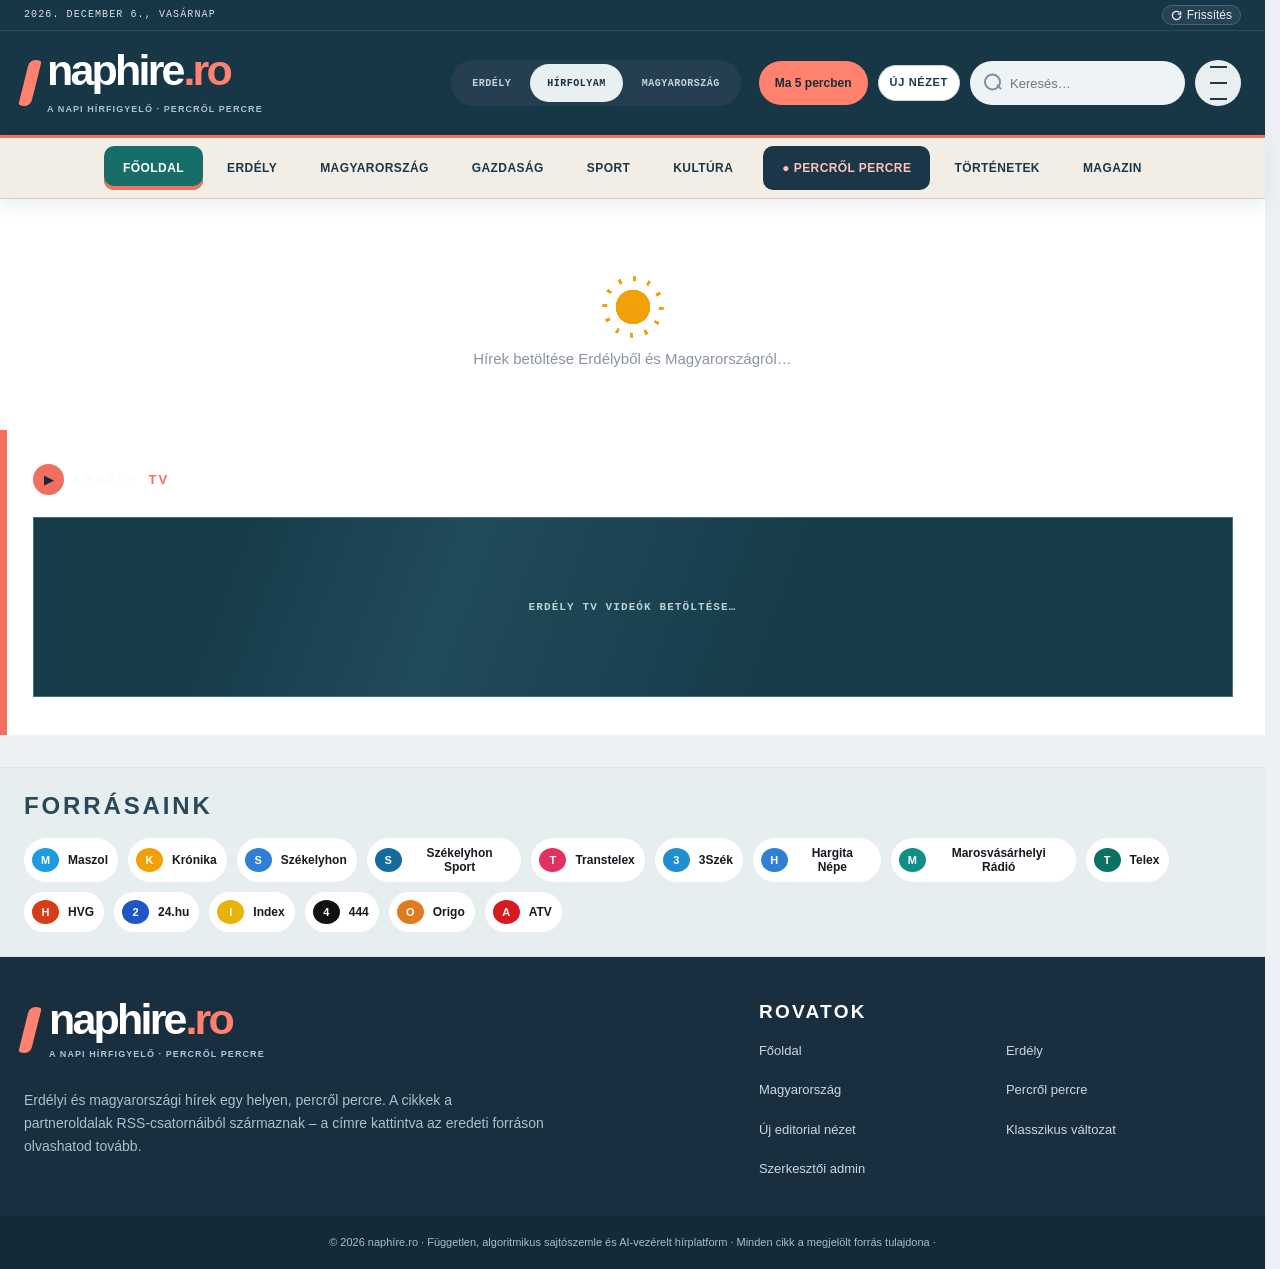
==== commit f254d1da: "Fix editorial first paint and boot delay" ====
--- a/index.html
+++ b/index.html
@@ -4,7 +4,18 @@
 <meta charset="UTF-8">
 <meta http-equiv="Content-Security-Policy" content="default-src 'self'; script-src 'self' 'unsafe-inline'; connect-src 'self'; img-src 'self' https: data: blob:; style-src 'self' 'unsafe-inline' https://fonts.googleapis.com; font-src 'self' data: https://fonts.gstatic.com; media-src 'self' https:; base-uri 'self'; form-action 'self'; frame-ancestors 'self';">
 <meta name="viewport" content="width=device-width, initial-scale=1.0">
-<script>setTimeout(function(){document.documentElement.classList.remove("nh-booting");},12000);</script>
+<script>
+  // A régi renderelő és az új editorial renderelő ugyanazt a tartalmi gyökeret használja.
+  // A tartalom addig marad rejtve, amíg az editorial renderer át nem veszi a rajzolást.
+  window.__NH_EDITORIAL_READY__ = false;
+  window.__NH_REVEAL__ = function(){
+    if (window.__NH_EDITORIAL_READY__) document.documentElement.classList.remove('nh-booting','nh-topic-syncing');
+  };
+  // Ha egy külső script hibázna, ne maradjon végtelen betöltőképernyő.
+  setTimeout(function(){
+    if (!window.__NH_EDITORIAL_READY__) document.documentElement.classList.remove('nh-booting','nh-topic-syncing');
+  }, 4500);
+</script>
 <title>NapHíre.ro – Erdélyi és magyarországi hírek egy helyen</title>
 <meta name="description" content="Friss erdélyi és magyarországi hírek percről percre. Politika, gazdaság, kultúra, sport – minden, ami számít.">
 <link rel="preconnect" href="https://fonts.googleapis.com">
@@ -1598,7 +1609,8 @@
 .premium-header-actions{margin-left:auto}
 </style>
 <link rel="stylesheet" href="rovat-design.css?v=62f5a084">
-<link rel="stylesheet" href="story-view.css">
+<link rel="stylesheet" href="story-view.css?v=7c9d5547">
+<link rel="stylesheet" href="article-view.css?v=8b1e9f6f">
 <link rel="stylesheet" href="editorial-home.css?v=116f70e8">
 <script defer src="rovat-design.js?v=e443b15a"></script>
 <script defer src="story-engine.js?v=7a310fec"></script>
@@ -2048,7 +2060,7 @@
       temaValasztasTorol('erdely');
       hirGyorsitotarMent(osszesHir);
       rajzol();
-      document.documentElement.classList.remove('nh-booting','nh-topic-syncing');
+      window.__NH_REVEAL__?.();
     }
   }, 250);
   const mindenForras = Promise.all(aktivForrasok.map((f, i) =>
@@ -2102,7 +2114,7 @@
   document.getElementById('frissitve').textContent =
     (gyorsitotarKorabol ? 'Korábbi hírek · lekérés sikertelen: ' : 'Források ellenőrizve: ') + new Date().toLocaleTimeString('hu-HU',{hour:'2-digit',minute:'2-digit'});
   rajzol();
-  document.documentElement.classList.remove('nh-booting','nh-topic-syncing');
+  window.__NH_REVEAL__?.();
 }
 
 /* ---------- Videó- és blogsáv: külön adatkészletek, nem keverednek a hírekbe ---------- */
@@ -2477,6 +2489,20 @@
   delete TEMA_MEMORIA[nev];
   delete TEMA_KIVALASZTAS[nev];
   try{ localStorage.removeItem(temaTarKulcs(nev)); }catch(e){ /* nincs elérhető tároló */ }
+}
+function temaResetAlkalmaz(nev, verzio){
+  const v = String(verzio || '').trim();
+  if (!v) return;
+  const kulcs = 'naphire_tema_reset_' + nev;
+  try{
+    if (localStorage.getItem(kulcs) !== v){
+      temaValasztasTorol(nev);
+      localStorage.setItem(kulcs, v);
+    }
+  }catch(e){
+    if (!TEMA_MEMORIA[nev]) return;
+    temaValasztasTorol(nev);
+  }
 }
 function napTemajaStabil(jelolt, nev, minForras, oraAblak){
   minForras = minForras || MIN_FORRAS_TEMA;
@@ -2661,6 +2687,7 @@
 };
 let rogzitettLink = null;      // a címlapra rögzített cikk (munkamenetre szól)
 let aktHangok = [], aktHangIdx = 0;
+let nyitottCikk = null; // megőrzi a megnyitott cikket az RSS háttérfrissítése alatt
 
 const dc = h => `data-cikk="${encodeURIComponent(h.link)}"`;
 function forrasAdat(nev){ return FORRASOK.find(f => f.nev === nev) || {}; }
@@ -2668,6 +2695,55 @@
 function cnIdo(d){
   const ma = new Date().toDateString() === d.toDateString();
   return oraPerc(d) + ' · ' + (ma ? 'MA' : d.toLocaleDateString('hu-HU',{month:'short',day:'numeric'}).toUpperCase());
+}
+
+let cikkBetoltesAlatt = '';
+function cikkForrasUrlbol(link){
+  let host = '';
+  try { host = new URL(link).hostname.replace(/^www\./,'').toLowerCase(); } catch(e) {}
+  const talalat = FORRASOK.find(f => (f.urls || []).some(u => {
+    try { return new URL(u).hostname.replace(/^www\./,'').toLowerCase() === host; } catch(e) { return false; }
+  }));
+  return talalat || { nev:host || 'Eredeti forrás', region:'magyar', szin:'#607d89', iranyzat:'centrista' };
+}
+function cikkMeta(doc, nev){
+  const elem = doc.querySelector(`meta[property="${nev}"],meta[name="${nev}"]`);
+  return elem ? (elem.getAttribute('content') || '').trim() : '';
+}
+async function hianyzoCikkBetolt(link){
+  if (!link || cikkBetoltesAlatt === link) return;
+  cikkBetoltesAlatt = link;
+  const cel = document.getElementById('tartalom');
+  cel.innerHTML = `<div class="cikkoldal"><div class="cn-fejlec"><a class="vissza" href="#" onclick="location.hash='';return false">← Vissza a címlapra</a></div><div class="cikk-betoltes"><span></span><strong>A cikk adatainak betöltése</strong><small>Az eredeti forrás ellenőrzése folyamatban…</small></div></div>`;
+  try{
+    const valasz = await fetch('/api/rss?url=' + encodeURIComponent(link));
+    if (!valasz.ok) throw new Error('HTTP ' + valasz.status);
+    const html = await valasz.text();
+    const doc = new DOMParser().parseFromString(html, 'text/html');
+    const forras = cikkForrasUrlbol(link);
+    let cim = cikkMeta(doc,'og:title') || cikkMeta(doc,'twitter:title') || doc.title || '';
+    cim = cim.replace(/^(hvg360|hvg|telex|index|444|24\.hu|origo|atv)\s*:\s*/i,'').trim();
+    if (!cim) throw new Error('Hiányzó cím');
+    const lead = cikkMeta(doc,'og:description') || cikkMeta(doc,'description') || cikkMeta(doc,'twitter:description') || '';
+    const kep = kepUrlTisztit(cikkMeta(doc,'og:image') || cikkMeta(doc,'twitter:image') || '');
+    const idoNyers = cikkMeta(doc,'article:published_time') || cikkMeta(doc,'date') || cikkMeta(doc,'datePublished');
+    const ido = new Date(idoNyers || Date.now());
+    const hir = {
+      cim, link, lead, kep,
+      forras:forras.nev,
+      region:forras.region || 'magyar',
+      datum:Number.isNaN(ido.getTime()) ? new Date() : ido,
+      kategoriak:cikkMeta(doc,'article:section') || ''
+    };
+    nyitottCikk = hir;
+    if (!osszesHir.some(h => h.link === link)) osszesHir.unshift(hir);
+    hirGyorsitotarMent(osszesHir);
+    cikkNezet(hir);
+  }catch(e){
+    cel.innerHTML = `<div class="cikkoldal"><div class="cn-fejlec"><a class="vissza" href="#" onclick="location.hash='';return false">← Vissza a címlapra</a></div><div class="cikk-betoltes hiba"><strong>A cikk előnézete most nem tölthető be.</strong><small>Az eredeti cikk ettől még elérhető.</small><a class="eredeti-gomb" href="${biztonsagos(link)}" target="_blank" rel="noopener">Eredeti cikk megnyitása ↗</a></div></div>`;
+  }finally{
+    cikkBetoltesAlatt = '';
+  }
 }
 
 /* ugyanarról az eseményről szóló cikkek – forrásonként a legfrissebb */
@@ -2701,7 +2777,7 @@
       <span class="iranyzat-chip ${kulcs}">${IRANYZAT[kulcs].chip}</span>
     </div>
     <p class="mp-szoveg">${biztonsagos(szoveg)}</p>
-    <a class="eredeti-gomb" href="${biztonsagos(h.link)}" target="_blank" rel="noopener">Eredeti sajtótermék megnyitása ➜</a>`;
+    <a class="eredeti-gomb" href="${biztonsagos(h.link)}" target="_blank" rel="noopener">Eredeti cikk megnyitása ↗</a>`;
 }
 function valtHang(i){
   aktHangIdx = i;
@@ -2715,6 +2791,7 @@
 }
 
 function cikkNezet(hir){
+  nyitottCikk = hir;
   aktHangok = kapcsolodoHangok(hir);
   aktHangIdx = 0;
   const jelenIranyok = new Set(aktHangok.map(irany));
@@ -2751,7 +2828,7 @@
   <div class="cikkoldal">
     <div class="cn-fejlec">
       <a class="vissza" href="#" onclick="location.hash='';return false">← Vissza a címlapra</a>
-      <span class="cikk-kontekstus">NapHíre · belső cikkoldal</span>
+      <span class="cikk-kontekstus">NapHíre · a cikk tágabb képe</span>
     </div>
     <article class="cikk-fo">
         <div class="cn-cimkek">
@@ -2775,7 +2852,7 @@
         ${idovonalHTML}
       </main>
       <aside>
-        <section class="cikk-oldalpanel"><h3>Szerkesztői összefoglaló</h3><ul>${pontok.map(p => `<li>${biztonsagos(p)}</li>`).join('')}</ul></section>
+        <section class="cikk-oldalpanel"><h3>A cikk röviden</h3><ul>${pontok.map(p => `<li>${biztonsagos(p)}</li>`).join('')}</ul></section>
         <section class="cikk-oldalpanel"><h3>Kapcsolódó hírek</h3><div class="cikk-kapcsolodo">${(kapcsolodo.length ? kapcsolodo : [hir]).map(h => `<a ${dc(h)} href="${biztonsagos(h.link)}">${biztonsagos(h.cim)}</a>`).join('')}</div></section>
         <button class="rogzit-gomb" onclick="rogzitCimlapon(this)">★ Rögzítés a címlapon</button>
       </aside>
@@ -3082,9 +3159,13 @@
 
   // ha cikknézet van megnyitva (#cikk=...), azt rajzoljuk újra
   const utvonal = location.hash.match(/cikk=(.+)/);
-  if (utvonal && osszesHir.length){
-    const h = osszesHir.find(x => x.link === decodeURIComponent(utvonal[1]));
+  if (utvonal){
+    let keresettLink = '';
+    try { keresettLink = decodeURIComponent(utvonal[1]); } catch(e) {}
+    const h = osszesHir.find(x => x.link === keresettLink)
+      || (nyitottCikk && nyitottCikk.link === keresettLink ? nyitottCikk : null);
     if (h){ cikkNezet(h); return; }
+    if (keresettLink){ hianyzoCikkBetolt(keresettLink); return; }
   }
 
   if (!osszesHir.length){
@@ -3143,6 +3224,7 @@
     const temaRegio = aktivRegio === 'erdely' ? 'erdely' : 'magyar';
     const temaBeallitas = temaRegio === 'erdely' ? BEALLITASOK.kiemeltTemaErdely : BEALLITASOK.kiemeltTema;
     const regioHirek = hirek.filter(h => h.region === temaRegio);
+    temaResetAlkalmaz(temaRegio, temaBeallitas && temaBeallitas.reset);
     tema = (temaBeallitas && temaBeallitas.aktiv && temaBeallitas.cim)
       ? temaRogzitettbol(temaBeallitas, regioHirek, temaRegio)
       : napTemajaStabil(regioHirek, temaRegio, temaRegio === 'erdely' ? 2 : 3, 72);
@@ -3162,6 +3244,7 @@
   let temaErdely = null;
   if (aktivRegio === 'mind' && aktivRovat === 'mind' && !aktivForras && !keresoSzo){
     const erdelyJelolt = marad.filter(h => h.region === 'erdely');
+    temaResetAlkalmaz('erdely', BEALLITASOK.kiemeltTemaErdely && BEALLITASOK.kiemeltTemaErdely.reset);
     temaErdely = (BEALLITASOK.kiemeltTemaErdely && BEALLITASOK.kiemeltTemaErdely.aktiv && BEALLITASOK.kiemeltTemaErdely.cim)
       ? temaRogzitettbol(BEALLITASOK.kiemeltTemaErdely, erdelyJelolt, 'erdely')
       : napTemajaStabil(erdelyJelolt, 'erdely', 2, 72);
--- a/story-view.css
+++ b/story-view.css
@@ -8,3 +8,192 @@
 .story-open .story-source-marks{font-size:11px;letter-spacing:0}.story-open .story-source-mark{font-size:11px;letter-spacing:0}.story-open .story-source-icon{padding:0}
 .story-publishers>.story-source-marks{padding:0;background:transparent;border-radius:0}.story-publishers .story-source-icon{padding:0}.story-publishers .story-source-icon>span{padding:0;background:none}
 .story-related time,.story-related small{display:block;margin:6px 0;font-size:12px;color:#647f8b}.story-related strong{display:block}.story-previous .story-related{padding:12px 0}
+
+
+/* 2026-09-10 — professzionális, világos történetoldal. */
+body:has(.story-page) main{
+  background:
+    linear-gradient(90deg,#eef3f4 0,max(0px,calc((100vw - 1500px)/2)),#fff max(0px,calc((100vw - 1500px)/2)),#fff calc(100% - max(0px,calc((100vw - 1500px)/2))),#eef3f4 calc(100% - max(0px,calc((100vw - 1500px)/2))));
+}
+.story-page{
+  max-width:1380px!important;margin:0 auto!important;padding:34px 24px 72px!important;
+  display:grid!important;grid-template-columns:minmax(0,1.62fr) minmax(310px,.78fr)!important;
+  column-gap:24px!important;align-items:start!important;color:#193747!important
+}
+.story-back{
+  grid-column:1/-1!important;width:max-content;margin:0 0 18px!important;padding:10px 14px;
+  border:1px solid #cfdbdd;border-radius:999px;color:#315767!important;
+  font:750 11px/1 'Inter',sans-serif;letter-spacing:.04em;background:#fff
+}
+.story-back:hover{background:#193747;color:#fff!important;border-color:#193747}
+.story-hero{
+  grid-column:1/-1!important;position:relative;isolation:isolate;overflow:hidden;
+  min-height:330px;padding:48px 50px 42px!important;border-radius:24px 24px 8px 8px!important;
+  border-top:6px solid #ef735f;background:
+    radial-gradient(circle at 92% 20%,rgba(239,115,95,.18),transparent 27%),
+    linear-gradient(132deg,#e8f0f1 0%,#f8f5ee 64%,#eef2ef 100%)!important
+}
+.story-hero::after{
+  content:'TÖRTÉNET';position:absolute;z-index:-1;right:-15px;bottom:-30px;
+  color:rgba(25,55,71,.045);font:900 clamp(74px,11vw,150px)/.8 'Archivo',sans-serif;
+  letter-spacing:-.08em;white-space:nowrap
+}
+.story-label{
+  display:inline-flex!important;align-items:center;gap:9px;padding:8px 12px;
+  color:#b64838;background:#fff;border-radius:999px;
+  font:800 10px/1 'Inter',sans-serif!important;letter-spacing:.13em!important
+}
+.story-label::before{content:'';width:8px;height:8px;border-radius:3px;background:#ef735f;transform:rotate(-9deg)}
+.story-hero h1{
+  max-width:1060px;font:700 clamp(39px,4.8vw,68px)/1.01 'Source Serif 4',Georgia,serif!important;
+  letter-spacing:-.045em!important;margin:24px 0 18px!important;color:#193747
+}
+.story-hero>p{
+  width:max-content;max-width:100%;padding:8px 0 0;border-top:1px solid #bfd0d3;
+  color:#57717c;font:650 13px/1.5 'Inter',sans-serif!important
+}
+.story-publishers{align-items:center!important;gap:8px!important;margin:22px 0 16px!important}
+.story-publishers>.story-source-marks{width:auto!important}
+.story-publishers .story-source-mark{
+  background:#fff!important;border:1px solid #d2dfe1;padding:5px 12px 5px 6px!important;
+  box-shadow:0 3px 10px rgba(25,55,71,.05)
+}
+.story-hero #story-follow{
+  min-height:44px;padding:0 18px!important;background:#193747!important;border-radius:999px!important;
+  font:800 11px/1 'Inter',sans-serif;letter-spacing:.04em
+}
+.story-hero #story-follow:hover{background:#ef735f!important;color:#193747!important}
+.story-nav{
+  grid-column:1/-1!important;position:relative;margin:12px 0 26px!important;padding:0!important;
+  display:flex!important;gap:0!important;overflow:hidden;background:#fff;
+  border:1px solid #d8e1e2;border-radius:8px 8px 18px 18px;box-shadow:0 8px 22px rgba(25,55,71,.06)
+}
+.story-nav a{
+  flex:1;padding:16px 22px;border-right:1px solid #d8e1e2;color:#315767!important;
+  font:800 11px/1.2 'Inter',sans-serif;text-align:center;letter-spacing:.03em
+}
+.story-nav a:last-child{border-right:0}
+.story-nav a:hover{background:#eaf1f2;color:#b64838!important}
+.story-page>section{
+  min-width:0;margin:0 0 24px!important;padding:31px 34px!important;
+  background:#fff!important;border:1px solid #dbe4e5;border-radius:6px 18px 6px 18px!important;
+  box-shadow:0 9px 26px rgba(25,55,71,.055)
+}
+.story-page>section>h2{
+  display:flex;align-items:center;gap:12px;margin:0 0 18px!important;
+  color:#193747;font:800 clamp(25px,2.3vw,34px)/1.05 'Archivo',sans-serif!important;
+  letter-spacing:-.035em
+}
+.story-page>section>h2::before{content:'';width:5px;height:28px;border-radius:4px;background:#ef735f;flex:0 0 5px}
+.story-page>section>p,.story-page .story-points{font-size:15px!important;line-height:1.62!important}
+#story-what{grid-column:1!important}
+#story-what+section{grid-column:2!important;background:#eef3f3!important}
+#story-what+section+section{
+  grid-column:1/-1!important;padding:24px 30px!important;
+  display:grid;grid-template-columns:minmax(240px,.42fr) minmax(0,1fr);gap:28px;align-items:center;
+  color:#fff!important;background:linear-gradient(110deg,#193747,#235b64)!important;
+  border:0!important;border-left:6px solid #ef735f!important
+}
+#story-what+section+section h2{margin:0!important;color:#fff!important}
+#story-what+section+section h2::before{background:#ffad9f}
+#story-what+section+section p{margin:0;color:#c9dbdd}
+#story-sources{grid-column:1!important}
+#story-sources+section{grid-column:2!important;background:#f5f2ea!important}
+#story-sources+section+section{grid-column:2!important;background:#fff8f5!important;border-color:#edd7d1!important}
+#story-changes{grid-column:1!important}
+.story-previous{grid-column:1/-1!important}
+.story-editor{grid-column:1/-1!important;margin:0!important;border:1px dashed #b8c9cd;border-radius:12px!important;background:#eef3f4!important}
+.story-source{
+  display:grid!important;grid-template-columns:135px minmax(0,1fr) auto;gap:8px 18px;
+  align-items:center;padding:20px 0!important;border-top:1px solid #d8e2e4
+}
+.story-source:first-of-type{border-top:0}
+.story-source>span{grid-column:1;color:#64808b!important;font-weight:700}
+.story-source>h3{grid-column:2;margin:0!important;font-size:20px!important;line-height:1.16!important}
+.story-source>a{grid-column:3;padding:8px 10px;border-radius:999px;background:#e8f0f1;color:#315d6b!important;white-space:nowrap}
+.story-source>a:hover{background:#193747;color:#fff!important}
+.story-perspective{
+  position:relative;padding:18px 0 18px 42px!important;border-top:1px solid #d9d7cf
+}
+.story-perspective:first-of-type{border-top:0}
+.story-perspective::before{
+  content:'“';position:absolute;left:0;top:12px;color:#ef735f;
+  font:700 44px/1 'Source Serif 4',Georgia,serif
+}
+.story-perspective h3{font-size:18px!important}
+.story-perspective p{font-size:14px!important;line-height:1.48!important}
+.story-points{padding:0!important;list-style:none}
+.story-points li{
+  position:relative;margin:0!important;padding:15px 0 15px 28px;border-top:1px solid #d3dfe1
+}
+.story-points li:first-child{border-top:0}
+.story-points li::before{content:'✓';position:absolute;left:0;top:15px;color:#c65141;font-weight:900}
+.story-timeline{position:relative;padding:0!important;list-style:none}
+.story-timeline::before{content:'';position:absolute;left:7px;top:8px;bottom:8px;width:2px;background:#d6e2e4}
+.story-timeline li{position:relative;margin:0!important;padding:0 0 22px 34px}
+.story-timeline li:last-child{padding-bottom:0}
+.story-timeline li::before{
+  content:'';position:absolute;left:0;top:5px;width:12px;height:12px;border-radius:50%;
+  background:#fff;border:3px solid #ef735f;box-shadow:0 0 0 4px #eaf0f1
+}
+.story-timeline time{font-weight:800!important;letter-spacing:.04em}
+.story-related{padding:15px 0!important;margin:0!important;border-top:1px solid #dce5e6}
+.story-related:first-of-type{border-top:0}
+.story-previous .story-note{max-width:900px}
+body:has(.story-page) .video-sav{margin-top:0!important}
+@media(max-width:900px){
+  .story-page{display:block!important;padding:25px 18px 55px!important}
+  .story-hero{min-height:0;padding:34px 28px 30px!important}
+  .story-hero h1{font-size:clamp(36px,7vw,54px)!important}
+  .story-nav{overflow-x:auto!important}
+  .story-nav a{flex:0 0 auto;min-width:155px}
+  .story-page>section{padding:26px 24px!important}
+  #story-what+section+section{display:block!important}
+  #story-what+section+section h2{margin-bottom:14px!important}
+}
+@media(max-width:600px){
+  .story-page{padding:20px 12px 45px!important}
+  .story-hero{padding:28px 20px 26px!important;border-radius:17px 17px 6px 6px!important}
+  .story-hero h1{font-size:36px!important}
+  .story-page>section{padding:23px 19px!important;border-radius:5px 14px 5px 14px!important}
+  .story-source{grid-template-columns:1fr!important;gap:6px!important}
+  .story-source>*{grid-column:1!important}
+  .story-source>a{width:max-content;margin-top:5px}
+}
+
+
+/* Forráslista: a tényleges DOM két oszlopa (ikon + teljes cikkadat). */
+body .story-page #story-sources .story-source{
+  display:grid!important;
+  grid-template-columns:42px minmax(0,1fr)!important;
+  gap:16px!important;
+  align-items:start!important;
+  width:100%!important
+}
+body .story-page #story-sources .story-source>.forras-ikon{
+  grid-column:1!important;
+  width:34px!important;height:34px!important;flex-basis:34px!important
+}
+body .story-page #story-sources .story-source>span:last-child{
+  grid-column:2!important;min-width:0!important;width:100%!important;
+  display:grid!important;grid-template-columns:minmax(0,1fr) auto!important;
+  column-gap:18px!important;align-items:center!important
+}
+body .story-page #story-sources .story-source>span:last-child>span{
+  grid-column:1/-1!important;display:block!important;margin-bottom:8px!important;
+  color:#64808b!important;font:700 11px/1.4 'Inter',sans-serif!important
+}
+body .story-page #story-sources .story-source>span:last-child>h3{
+  grid-column:1!important;min-width:0!important;width:auto!important;margin:0!important;
+  color:#193747!important;font:750 20px/1.17 'Archivo',sans-serif!important
+}
+body .story-page #story-sources .story-source>span:last-child>a{
+  grid-column:2!important;align-self:center!important;padding:9px 12px!important;
+  border-radius:999px!important;background:#e8f0f1!important;color:#315d6b!important;
+  font:800 11px/1 'Inter',sans-serif!important;white-space:nowrap!important
+}
+@media(max-width:600px){
+  body .story-page #story-sources .story-source{grid-template-columns:34px minmax(0,1fr)!important;gap:12px!important}
+  body .story-page #story-sources .story-source>span:last-child{display:block!important}
+  body .story-page #story-sources .story-source>span:last-child>a{display:inline-block!important;margin-top:10px!important}
+}
--- a/article-view.css
+++ b/article-view.css
@@ -0,0 +1,380 @@
+/* NapHíre – önálló cikkoldal, 2026 */
+body:has(.cikkoldal) #tartalom{
+  background:
+    radial-gradient(circle at 8% 4%,rgba(255,112,94,.08),transparent 28rem),
+    linear-gradient(180deg,#f5f8f8 0,#fff 42rem);
+}
+body .cikkoldal{
+  max-width:1400px;
+  padding:34px 28px 84px;
+}
+body .cikkoldal .cn-fejlec{
+  margin:0 0 20px;
+  padding:0 2px;
+}
+body .cikkoldal .vissza{
+  border:0;
+  border-radius:999px;
+  padding:11px 16px;
+  background:#fff;
+  box-shadow:0 4px 18px rgba(20,48,64,.08);
+  color:#234758;
+  font-size:11px;
+}
+body .cikkoldal .vissza:hover{
+  background:#17394a;
+  color:#fff;
+}
+body .cikkoldal .cikk-kontekstus{
+  color:#75909c;
+  font-size:9px;
+  letter-spacing:.18em;
+}
+
+/* Vezető rész: a cím és a kép egymást erősíti. */
+body .cikkoldal .cikk-fo{
+  display:grid;
+  grid-template-columns:minmax(0,.92fr) minmax(480px,1.08fr);
+  grid-template-rows:auto auto minmax(120px,1fr) auto;
+  gap:0;
+  min-height:570px;
+  padding:0;
+  overflow:hidden;
+  border:1px solid #dbe6e8;
+  border-top:6px solid #ff6f5f;
+  border-radius:25px;
+  background:
+    radial-gradient(circle at 12% 18%,rgba(255,111,95,.12),transparent 18rem),
+    #fff;
+  color:#173747;
+  box-shadow:0 22px 60px rgba(23,55,71,.12);
+}
+body .cikkoldal .cikk-fo::after{
+  content:"CIKK";
+  inset:auto auto 22px 34px;
+  color:rgba(31,83,98,.055);
+  background:none;
+  opacity:1;
+  font:900 90px/1 'Archivo',sans-serif;
+  letter-spacing:-.08em;
+  pointer-events:none;
+}
+body .cikkoldal .cikk-fo>*{
+  position:relative;
+  z-index:1;
+}
+body .cikkoldal .cikk-fo .cn-cimkek{
+  grid-column:1;
+  grid-row:1;
+  margin:0;
+  padding:38px 42px 20px;
+}
+body .cikkoldal .cikk-fo .rovat-jelveny{
+  border-radius:999px;
+  padding:8px 13px;
+  background:#ff6f5f;
+  color:#fff;
+  box-shadow:none;
+}
+body .cikkoldal .cikk-fo .rovat-jelveny.zold{
+  background:#147a70;
+}
+body .cikkoldal .cikk-fo .cn-ido{
+  color:#607d89;
+}
+body .cikkoldal .cikk-fo h1{
+  grid-column:1;
+  grid-row:2;
+  max-width:none;
+  margin:0;
+  padding:0 42px 22px;
+  color:#173747;
+  font-size:clamp(40px,4.2vw,68px);
+  font-weight:650;
+  line-height:1.01;
+  letter-spacing:-.048em;
+  text-wrap:balance;
+}
+body .cikkoldal .cikk-dek{
+  grid-column:1;
+  grid-row:3;
+  max-width:none;
+  margin:0;
+  padding:0 42px 34px;
+  align-self:start;
+  color:#526f7b;
+  font-size:18px;
+  line-height:1.55;
+}
+body .cikkoldal .cikk-hero{
+  grid-column:2;
+  grid-row:1/5;
+  width:100%;
+  height:100%;
+  min-height:570px;
+  max-height:none;
+  margin:0;
+  aspect-ratio:auto;
+  position:relative;
+  background:linear-gradient(135deg,#dfe8ea,#aec1c8);
+}
+body .cikkoldal .cikk-hero::after{
+  content:"";
+  position:absolute;
+  inset:0;
+  background:linear-gradient(90deg,rgba(23,55,71,.13),transparent 24%);
+  pointer-events:none;
+}
+body .cikkoldal .cikk-hero img{
+  object-fit:cover;
+}
+body .cikkoldal .cikk-hero-alairas{
+  grid-column:1;
+  grid-row:4;
+  margin:0;
+  padding:16px 42px 22px;
+  border-top:1px solid #e3ebed;
+  color:#6b8792;
+  font-size:9px;
+}
+
+/* A háttér és a források szerkesztőségi felülete. */
+body .cikkoldal .cikk-racs{
+  grid-template-columns:minmax(0,1fr) 370px;
+  gap:28px;
+  margin-top:30px;
+}
+body .cikkoldal .cikk-panel,
+body .cikkoldal .cikk-oldalpanel{
+  border:1px solid #dce6e8;
+  border-radius:20px;
+  background:#fff;
+  box-shadow:0 10px 34px rgba(22,55,70,.07);
+}
+body .cikkoldal .cikk-panel{
+  padding:26px 28px;
+  margin-bottom:24px;
+}
+body .cikkoldal .cikk-panel-cim{
+  align-items:center;
+  padding-bottom:14px;
+  margin-bottom:16px;
+  border-bottom:1px solid #cadadd;
+}
+body .cikkoldal .cikk-panel-cim h2,
+body .cikkoldal .cikk-panel-cim h3{
+  color:#173747;
+  font-family:'Archivo',sans-serif;
+  font-size:18px;
+  letter-spacing:-.02em;
+  text-transform:none;
+}
+body .cikkoldal .cikk-panel-cim span{
+  padding:6px 10px;
+  border-radius:999px;
+  background:#edf3f4;
+  color:#55737f;
+  font:700 10px 'JetBrains Mono',monospace;
+}
+body .cikkoldal .hang-lista{
+  grid-template-columns:repeat(2,minmax(0,1fr));
+  gap:10px;
+  margin-bottom:16px;
+}
+body .cikkoldal .hang-lista button{
+  min-height:52px;
+  border:1px solid #d9e4e6;
+  border-radius:13px;
+  padding:12px 14px;
+  background:#f7faf9;
+  color:#214656;
+}
+body .cikkoldal .hang-lista button small{
+  margin-left:auto;
+  color:#708a95;
+  font-size:10px;
+}
+body .cikkoldal .hang-lista button:hover{
+  border-color:#9bb4bc;
+  background:#eef4f4;
+  color:#173747;
+}
+body .cikkoldal .hang-lista button.aktiv{
+  border-color:#173e4f;
+  background:#173e4f;
+  color:#fff;
+}
+body .cikkoldal .hang-lista button.aktiv small{
+  color:#bdd0d6;
+}
+body .cikkoldal .mp-panel{
+  border:0;
+  border-radius:16px;
+  padding:22px 24px;
+  background:linear-gradient(135deg,#f4f1eb,#f7faf9);
+}
+body .cikkoldal .mp-panel-fej{
+  padding-bottom:12px;
+  border-bottom:1px solid #d8e2e3;
+  color:#54717d;
+}
+body .cikkoldal .mp-szoveg{
+  color:#284a59;
+  font-size:18px;
+  line-height:1.55;
+}
+body .cikkoldal .eredeti-gomb{
+  background:#ff6f5f;
+  box-shadow:0 8px 20px rgba(255,111,95,.22);
+}
+body .cikkoldal .eredeti-gomb:hover{
+  background:#e85648;
+}
+body .cikkoldal .cikk-racs>aside{
+  position:sticky;
+  top:22px;
+}
+body .cikkoldal .cikk-oldalpanel{
+  margin-bottom:18px;
+  padding:24px;
+}
+body .cikkoldal .cikk-oldalpanel:first-child{
+  border-top:4px solid #ff6f5f;
+}
+body .cikkoldal .cikk-oldalpanel h3{
+  margin-bottom:16px;
+  color:#50717e;
+}
+body .cikkoldal .cikk-oldalpanel ul{
+  display:grid;
+  gap:12px;
+  padding-left:18px;
+}
+body .cikkoldal .cikk-oldalpanel li{
+  color:#294a59;
+  font-size:14px;
+  line-height:1.55;
+}
+body .cikkoldal .cikk-kapcsolodo{
+  gap:0;
+}
+body .cikkoldal .cikk-kapcsolodo a{
+  position:relative;
+  padding:14px 24px 14px 0;
+  border-top:1px solid #dce6e8;
+  color:#1f4353;
+  font-size:17px;
+  line-height:1.24;
+}
+body .cikkoldal .cikk-kapcsolodo a::after{
+  content:"↗";
+  position:absolute;
+  top:15px;
+  right:0;
+  color:#ff6f5f;
+  font:800 13px 'Inter',sans-serif;
+}
+body .cikkoldal .rogzit-gomb{
+  border:0;
+  border-radius:999px;
+  background:#e6eff1;
+  color:#214858;
+}
+body .cikkoldal .rogzit-gomb:hover{
+  background:#173e4f;
+  color:#fff;
+}
+body .cikkoldal .cikk-idovonal{
+  background:linear-gradient(180deg,#fff,#f7faf9);
+}
+body .cikkoldal .idovonal-lista::before{
+  background:linear-gradient(#ff6f5f,#5e8794);
+}
+body .cikkoldal .idovonal-esemeny{
+  border-radius:12px;
+  padding:13px 10px 13px 0;
+}
+body .cikkoldal .idovonal-esemeny:hover{
+  background:#f0f5f5;
+}
+body .cikkoldal .idovonal-cim{
+  color:#244554;
+  font-size:15px;
+}
+
+@media(max-width:1050px){
+  body .cikkoldal .cikk-fo{
+    grid-template-columns:minmax(0,1fr) minmax(360px,.8fr);
+  }
+  body .cikkoldal .cikk-racs{
+    grid-template-columns:minmax(0,1fr) 320px;
+  }
+}
+@media(max-width:900px){
+  body .cikkoldal{padding:26px 18px 65px}
+  body .cikkoldal .cikk-fo{
+    display:grid;
+    grid-template-columns:1fr;
+    grid-template-rows:auto auto auto minmax(300px,55vw) auto;
+    min-height:0;
+  }
+  body .cikkoldal .cikk-fo .cn-cimkek{grid-column:1;grid-row:1;padding:28px 28px 17px}
+  body .cikkoldal .cikk-fo h1{grid-column:1;grid-row:2;padding:0 28px 18px;font-size:clamp(38px,7vw,58px)}
+  body .cikkoldal .cikk-dek{grid-column:1;grid-row:3;padding:0 28px 28px}
+  body .cikkoldal .cikk-hero{grid-column:1;grid-row:4;min-height:300px}
+  body .cikkoldal .cikk-hero-alairas{grid-column:1;grid-row:5;padding:14px 28px 18px}
+  body .cikkoldal .cikk-fo::after{display:none}
+  body .cikkoldal .cikk-racs{grid-template-columns:1fr}
+  body .cikkoldal .cikk-racs>aside{position:static}
+}
+@media(max-width:600px){
+  body .cikkoldal{padding:20px 12px 54px}
+  body .cikkoldal .cn-fejlec{align-items:flex-start}
+  body .cikkoldal .cikk-kontekstus{display:none}
+  body .cikkoldal .cikk-fo{border-radius:18px;grid-template-rows:auto auto auto 65vw auto}
+  body .cikkoldal .cikk-fo .cn-cimkek{padding:23px 20px 15px}
+  body .cikkoldal .cikk-fo h1{padding:0 20px 17px;font-size:36px;line-height:1.04}
+  body .cikkoldal .cikk-dek{padding:0 20px 22px;font-size:16px}
+  body .cikkoldal .cikk-hero{min-height:240px}
+  body .cikkoldal .cikk-hero-alairas{padding:12px 20px 16px}
+  body .cikkoldal .cikk-panel{padding:21px 18px;border-radius:17px}
+  body .cikkoldal .hang-lista{grid-template-columns:1fr}
+  body .cikkoldal .mp-panel{padding:18px}
+  body .cikkoldal .mp-panel-fej{align-items:flex-start}
+  body .cikkoldal .eredeti-gomb{width:100%;justify-content:center;text-align:center;font-size:11px}
+  body .cikkoldal .cikk-oldalpanel{padding:21px}
+}
+
+
+body .cikkoldal .cikk-betoltes{
+  min-height:460px;
+  display:grid;
+  place-content:center;
+  justify-items:center;
+  gap:12px;
+  padding:48px 24px;
+  border:1px solid #dce6e8;
+  border-top:5px solid #ff6f5f;
+  border-radius:24px;
+  background:#fff;
+  color:#244b5b;
+  text-align:center;
+  box-shadow:0 18px 55px rgba(23,55,71,.1);
+}
+body .cikkoldal .cikk-betoltes>span{
+  width:42px;
+  height:42px;
+  border:4px solid #dfeaec;
+  border-top-color:#ff6f5f;
+  border-radius:50%;
+  animation:cikk-forog .8s linear infinite;
+}
+body .cikkoldal .cikk-betoltes strong{
+  font:650 30px/1.1 'Source Serif 4',Georgia,serif;
+}
+body .cikkoldal .cikk-betoltes small{
+  color:#6e8994;
+}
+body .cikkoldal .cikk-betoltes.hiba>span{display:none}
+body .cikkoldal .cikk-betoltes.hiba .eredeti-gomb{margin-top:12px}
+@keyframes cikk-forog{to{transform:rotate(360deg)}}
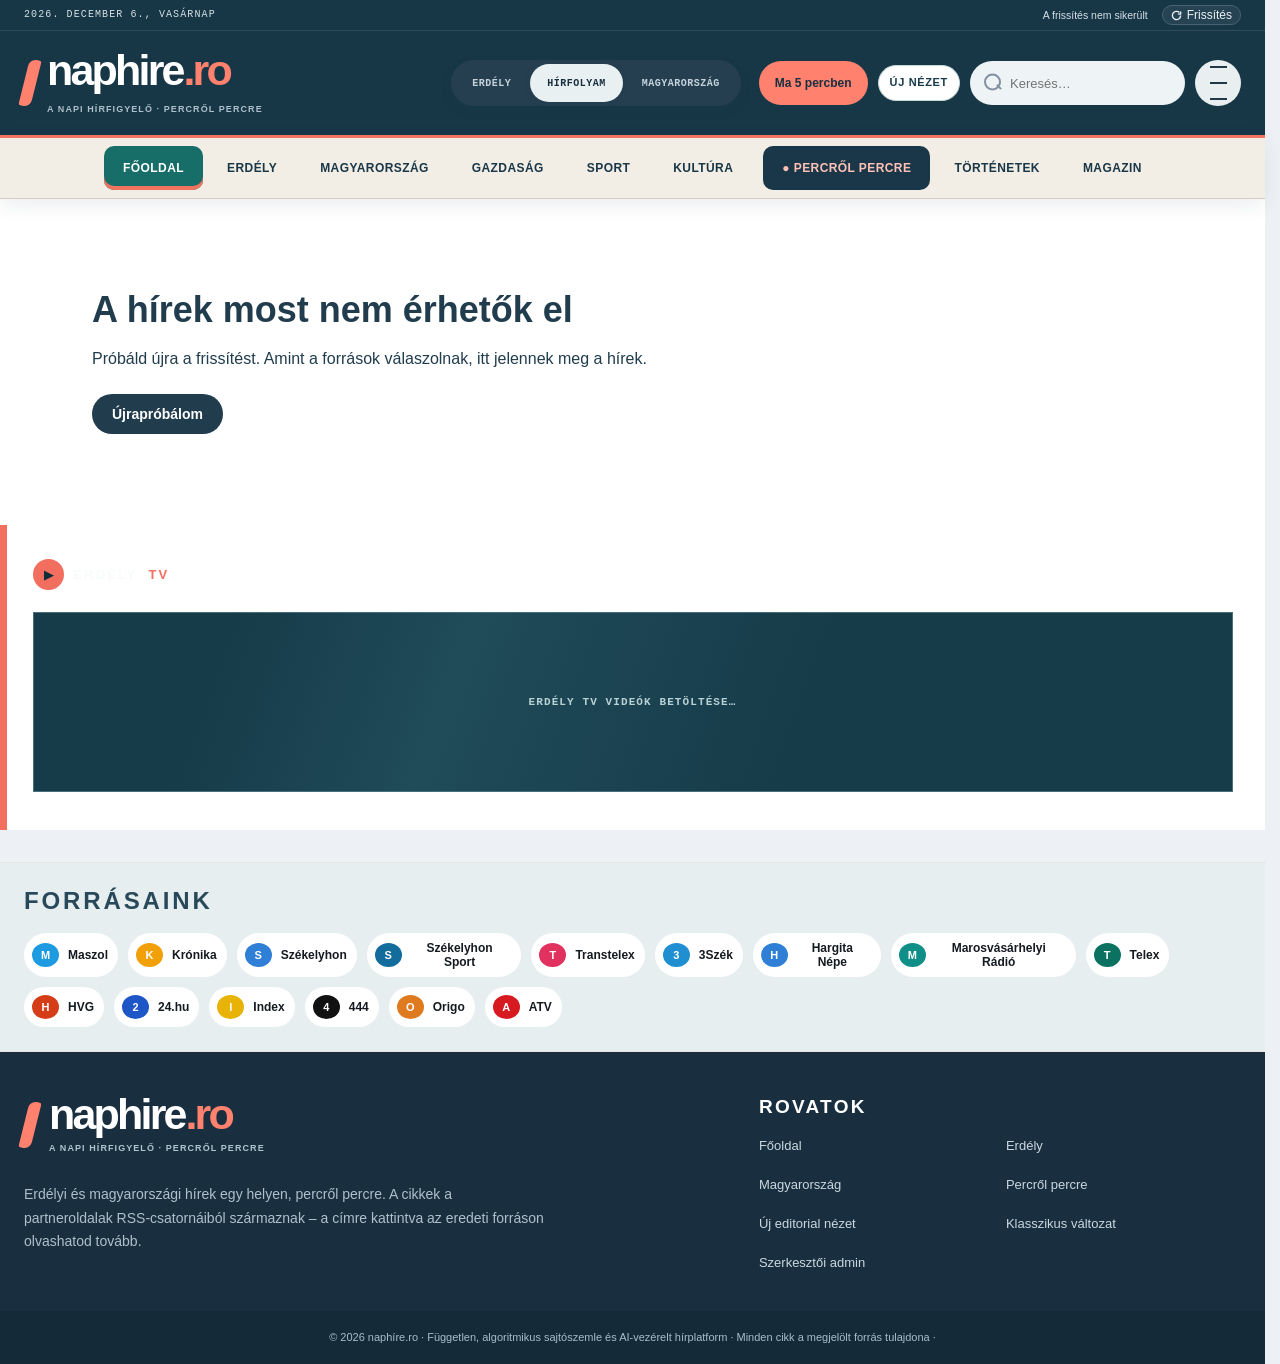
==== commit 149dfb1e: "Improve homepage loading and editorial tools" ====
--- a/index.html
+++ b/index.html
@@ -4,18 +4,7 @@
 <meta charset="UTF-8">
 <meta http-equiv="Content-Security-Policy" content="default-src 'self'; script-src 'self' 'unsafe-inline'; connect-src 'self'; img-src 'self' https: data: blob:; style-src 'self' 'unsafe-inline' https://fonts.googleapis.com; font-src 'self' data: https://fonts.gstatic.com; media-src 'self' https:; base-uri 'self'; form-action 'self'; frame-ancestors 'self';">
 <meta name="viewport" content="width=device-width, initial-scale=1.0">
-<script>
-  // A régi renderelő és az új editorial renderelő ugyanazt a tartalmi gyökeret használja.
-  // A tartalom addig marad rejtve, amíg az editorial renderer át nem veszi a rajzolást.
-  window.__NH_EDITORIAL_READY__ = false;
-  window.__NH_REVEAL__ = function(){
-    if (window.__NH_EDITORIAL_READY__) document.documentElement.classList.remove('nh-booting','nh-topic-syncing');
-  };
-  // Ha egy külső script hibázna, ne maradjon végtelen betöltőképernyő.
-  setTimeout(function(){
-    if (!window.__NH_EDITORIAL_READY__) document.documentElement.classList.remove('nh-booting','nh-topic-syncing');
-  }, 4500);
-</script>
+
 <title>NapHíre.ro – Erdélyi és magyarországi hírek egy helyen</title>
 <meta name="description" content="Friss erdélyi és magyarországi hírek percről percre. Politika, gazdaság, kultúra, sport – minden, ami számít.">
 <link rel="preconnect" href="https://fonts.googleapis.com">
@@ -1608,23 +1597,17 @@
 .fejlec-in>.logo{min-width:0;flex:0 1 auto}
 .premium-header-actions{margin-left:auto}
 </style>
-<link rel="stylesheet" href="rovat-design.css?v=62f5a084">
-<link rel="stylesheet" href="story-view.css?v=7c9d5547">
-<link rel="stylesheet" href="article-view.css?v=8b1e9f6f">
-<link rel="stylesheet" href="editorial-home.css?v=116f70e8">
-<script defer src="rovat-design.js?v=e443b15a"></script>
-<script defer src="story-engine.js?v=7a310fec"></script>
-<script defer src="story-view.js?v=7a310fec"></script>
-<script defer src="editorial-model.js?v=7a310fec"></script>
-<script defer src="editorial-home.js?v=8b562a8f"></script>
-<style>
-html.nh-booting #tartalom{min-height:58vh;position:relative}
-html.nh-booting #tartalom>*{visibility:hidden}
-html.nh-booting #tartalom::before{content:'NapHíre';position:absolute;left:50%;top:110px;transform:translateX(-50%);font:850 34px/1 Archivo,Inter,sans-serif;letter-spacing:-.05em;color:#203c4d}
-html.nh-booting #tartalom::after{content:'';position:absolute;left:50%;top:165px;width:84px;height:3px;transform:translateX(-50%);background:linear-gradient(90deg,#ff816e 0 34%,#dce7ea 34% 100%);animation:nhBoot 1s ease-in-out infinite alternate}
-@keyframes nhBoot{to{width:150px}}
-@media(prefers-reduced-motion:reduce){html.nh-booting #tartalom::after{animation:none}}
-</style>
+<link rel="stylesheet" href="rovat-design.css?v=62f5a084" onerror="document.documentElement.dataset.nhLoadError='1'">
+<link rel="stylesheet" href="story-view.css?v=c21c87d9" onerror="document.documentElement.dataset.nhLoadError='1'">
+<link rel="stylesheet" href="article-view.css?v=8b1e9f6f" onerror="document.documentElement.dataset.nhLoadError='1'">
+<link rel="stylesheet" href="editorial-home.css?v=116f70e8" onerror="document.documentElement.dataset.nhLoadError='1'">
+<link rel="stylesheet" href="home-runtime.css?v=64af3067" onerror="document.documentElement.dataset.nhLoadError='1'">
+<script defer src="home-runtime.js?v=38da86c3" onerror="document.documentElement.dataset.nhLoadError='1'"></script>
+<script defer src="rovat-design.js?v=e443b15a" onerror="document.documentElement.dataset.nhLoadError='1'"></script>
+<script defer src="story-engine.js?v=a101cd0c" onerror="document.documentElement.dataset.nhLoadError='1'"></script>
+<script defer src="story-view.js?v=d2347144" onerror="document.documentElement.dataset.nhLoadError='1'"></script>
+<script defer src="editorial-model.js?v=7a310fec" onerror="document.documentElement.dataset.nhLoadError='1'"></script>
+<script defer src="editorial-home.js?v=873ac088" onerror="document.documentElement.dataset.nhLoadError='1'"></script>
 </head>
 <body>
 
@@ -1776,16 +1759,9 @@
   { nev:'Nőileg', urls:['https://noileg.ro/feed/','https://noileg.ro/feed','https://noileg.ro/rss'] },
 ];
 
-/* Letöltési stratégiák – sorban próbálja őket, amíg az egyik nem válaszol.
-   Az rss2json kész JSON-t ad vissza, a többi CORS-proxyn át hozza a nyers XML-t. */
+/* A hírforrásokat a saját szerveroldali RSS-végpont közvetíti. */
 const STRATEGIAK = [
-  u => ({ url: `/api/rss?url=${encodeURIComponent(u)}`, tipus:'text' }), // Vercel szerveroldali RSS-kiszolgáló
-  u => ({ url: `/rss?url=${encodeURIComponent(u)}`, tipus:'text' }), // helyi fejlesztői kiszolgáló
-  u => ({ url: u, tipus:'text' }),  // közvetlen próba – sok RSS-nél ez is működik, és ingyenes/korlátlan
-  u => ({ url:`https://api.codetabs.com/v1/proxy?quest=${encodeURIComponent(u)}`, tipus:'text' }),
-  u => ({ url:`https://api.allorigins.win/raw?url=${encodeURIComponent(u)}`, tipus:'text' }),
-  u => ({ url:`https://api.allorigins.win/get?url=${encodeURIComponent(u)}`, tipus:'json' }),
-  u => ({ url:`https://api.rss2json.com/v1/api.json?rss_url=${encodeURIComponent(u)}`, tipus:'rss2json' }), // erősen korlátozott, ezért utolsó próba
+  u => ({ url: `/api/rss?url=${encodeURIComponent(u)}`, tipus:'text' })
 ];
 
 let osszesHir = [];
@@ -1820,23 +1796,7 @@
   </a>`;
 }
 async function betoltBeallitasok(){
-  try{
-    const valasz = await fetch('settings.json', { cache:'no-store' });
-    if (valasz.ok){
-      const nyers = await valasz.json();
-      BEALLITASOK = { ...BEALLITASOK, ...nyers,
-        banners: { ...BEALLITASOK.banners, ...(nyers.banners||{}) },
-        kiemeltTema: { ...BEALLITASOK.kiemeltTema, ...(nyers.kiemeltTema||{}) },
-        kiemeltTemaErdely: { ...BEALLITASOK.kiemeltTemaErdely, ...(nyers.kiemeltTemaErdely||{}) }
-      };
-      const view = new URLSearchParams(location.search).get('view');
-      if (BEALLITASOK.theme === 'classic' && view !== 'modern'){
-        location.replace('legacy.html?view=classic');
-        return;
-      }
-    }
-  }catch(e){ /* nincs settings.json, marad az alapértelmezés */ }
-  document.querySelectorAll('.szlogen').forEach(el => el.textContent = BEALLITASOK.tagline);
+  return NHHome.loadSettings();
 }
 
 /* ---------- Segédek ---------- */
@@ -1975,19 +1935,7 @@
 }
 
 async function forrasFeldolgoz(forras){
-  const deadline = Date.now() + 10000;
-  for (const url of forras.urls){
-    for (const strategia of STRATEGIAK){
-      if (Date.now() > deadline) throw new Error("Forrás időtúllépés");
-      const eredmeny = await leker(url, strategia);
-      if (!eredmeny) continue;
-      const hirek = eredmeny.mod === 'json'
-        ? jsonFeldolgoz(eredmeny.adat, forras)
-        : xmlFeldolgoz(eredmeny.adat, forras);
-      if (hirek && hirek.length) return hirek;
-    }
-  }
-  throw new Error('nem elérhető');
+  return NHHome.loadSource(forras);
 }
 
 /* Mentett előzmény tartalék: ha az ingyenes proxyk épp mind akadoznak, ne üres hibaüzenet
@@ -1996,22 +1944,9 @@
 let gyorsitotarKorabol = null; // ha a jelenlegi hírek a tartalékból jönnek, ide kerül az időbélyeg
 let tartalekTipus = null;
 
-/* Rövid, valós forrásokra mutató biztonsági készlet.  Csak akkor látszik, ha
-   az előnézeti környezetben minden RSS-kérés időtúllép, így a kezdőlap sosem
-   marad üres. A cikkek linkjei az eredeti szerkesztőségek oldalaira mutatnak. */
-const TARTALEK_HIREK = [
-  { cim:'Lezuhant a szegedi kormányhivatal tetejéről egy ipari alpinista', link:'https://hvg.hu/itthon/20260901_lezuhant-szegedi-kormanyhivatal-ipari-alpinista', lead:'A munkás egy étterem tetejére esett és meghalt.', kep:'', forras:'HVG', region:'magyar', datum:'2026-09-01T15:40:00+03:00', kategoriak:'belföld közélet' },
-  { cim:'Lezuhant a szegedi kormányhivatal tetejéről, meghalt egy ipari alpinista', link:'https://index.hu/belfold/2026/09/01/baleset-ipari-alpinista-halaleset-szeged-meghalt/', lead:'A szegedi balesetről több szerkesztőség is beszámolt.', kep:'', forras:'Index', region:'magyar', datum:'2026-09-01T15:25:00+03:00', kategoriak:'belföld' },
-  { cim:'Meghalt egy munkás, miután lezuhant a szegedi kormányhivatal tetejéről', link:'https://telex.hu/belfold/2026/09/01/halalos-baleset-munkas-szegedi-kormanyhivatal-teteje-rendorseg-nyomozas', lead:'A rendőrség vizsgálja a halálos munkahelyi baleset körülményeit.', kep:'', forras:'Telex', region:'magyar', datum:'2026-09-01T14:55:00+03:00', kategoriak:'belföld' },
-  { cim:'További tömbházakat korszerűsítenek', link:'https://hargitanepe.ro/tovabbi-tombhazakat-korszerusitenek', lead:'Gyergyószentmiklóson több lakónegyedet érintő felújítás indul.', kep:'', forras:'Hargita Népe', region:'erdely', datum:'2026-09-01T16:10:00+03:00', kategoriak:'erdély helyi' },
-  { cim:'Marosvásárhely felkerült az európai szecessziós városok térképére', link:'https://kronika.ro/erdelyi-hirek/marosvasarhely-felkerult-az-europai-szecesszios-varosok-terkepere', lead:'Új kulturális térképen kapott helyet Marosvásárhely.', kep:'', forras:'Krónika', region:'erdely', datum:'2026-09-01T15:40:00+03:00', kategoriak:'erdély kultúra' },
-  { cim:'Már közzé is tették, hogy mikor lesz jövőben az érettségi', link:'https://szekelyhon.ro/aktualis/mar-kozze-is-tettek-hogy-mikor-lesz-jovoben-az-erettsegi', lead:'A következő évek vizsganaptárát is ismertették.', kep:'', forras:'Székelyhon', region:'erdely', datum:'2026-09-01T15:20:00+03:00', kategoriak:'erdély oktatás' },
-  { cim:'Bomba robbant egy elektromos elosztó központnál Németországban', link:'https://hvg.hu/vilag/20260901_bomba-elektromos-eloszto-kozpont-nemetorszag', lead:'A hatóságok vizsgálják a németországi robbanás körülményeit.', kep:'', forras:'HVG', region:'magyar', datum:'2026-09-01T15:35:00+03:00', kategoriak:'világ' },
-  { cim:'„A jelenlegi formájában azt hiszem, vége” – bezár az MCC brüsszeli irodája', link:'https://index.hu/kulfold/2026/09/01/mcc-frank-furedi-brusszel-tisza-bezar/', lead:'Az intézmény brüsszeli irodájának jövőjéről döntés született.', kep:'', forras:'Index', region:'magyar', datum:'2026-09-01T15:47:00+03:00', kategoriak:'világ közélet' },
-].map(h => ({ ...h, datum:new Date(h.datum) }));
 function hirGyorsitotarMent(hirek){
   try{
-    const konnyu = hirek.slice(0, 200).map(h => ({ ...h, datum: h.datum.toISOString() }));
+    const konnyu = hirek.slice(0, 400).map(h => ({ ...h, datum: h.datum.toISOString() }));
     localStorage.setItem(HIR_GYORSITOTAR_KULCS, JSON.stringify({ hirek: konnyu, mentveKor: Date.now() }));
   }catch(e){ /* nincs elérhető tároló, nem gond */ }
 }
@@ -2025,96 +1960,7 @@
 }
 
 async function mindenHirBetolt(){
-  const gomb = document.getElementById('frissit-gomb');
-  gomb.classList.add('forog');
-  hibasForrasok = [];
-  const gyujto = [];
-  const elozoLegujabb = (osszesHir || []).reduce((max, h) => Math.max(max, new Date(h.datum).getTime() || 0), 0);
-
-  const osszesit = () => {
-    // Azonos cikk kiszűrése URL alapján; a külön források azonos címei megmaradnak.
-    const latott = new Set();
-    const hirek = gyujto.filter(h => {
-      const kulcs = h.link;
-      if (latott.has(kulcs)) return false;
-      latott.add(kulcs);
-      return true;
-    });
-    hirek.sort((a,b) => b.datum - a.datum);
-    osszesHir = hirek;
-    gyorsitotarKorabol = null;
-    tartalekTipus = null;
-  };
-
-  const aktivForrasok = FORRASOK.filter(f => !BEALLITASOK.forrasokKi.includes(f.nev));
-  const kesleltet = ms => new Promise(r => setTimeout(r, ms));
-  let koraiRajz = false;
-  const koraiTimer = setInterval(() => {
-    const beertForrasok = new Set(gyujto.map(h => h.forras)).size;
-    if (!koraiRajz && gyujto.length >= 8 && beertForrasok >= 2){
-      koraiRajz = true;
-      osszesit();
-      // A gyors első rajz már élő hírekből készül: a korábbi nap témájának
-      // böngészőben tárolt választását ne vigyük át erre az adatkészletre.
-      temaValasztasTorol('magyar');
-      temaValasztasTorol('erdely');
-      hirGyorsitotarMent(osszesHir);
-      rajzol();
-      window.__NH_REVEAL__?.();
-    }
-  }, 250);
-  const mindenForras = Promise.all(aktivForrasok.map((f, i) =>
-    kesleltet(i * 180) // ne induljon minden forrás lekérése egyszerre – a proxyk másodpercenkénti korlátot tartanak
-      .then(() => forrasFeldolgoz(f))
-      .then(h => { gyujto.push(...h); })
-      .catch(() => { hibasForrasok.push(f.nev); })
-  ));
-  // A fejléc és a tartalom ne várjon percekig egy leállt RSS-proxyra.
-  // A kezdőképernyő már a beépített tartalékból látszik, ezért ez csak a
-  // háttérben érkező élő hírek maximális várakozási ideje.
-  await mindenForras;
-  clearInterval(koraiTimer);
-
-  // A teljes oldal csak egyszer frissül: nem ugrál minden beérkező RSS-forrásnál.
-  const tartalekrolValt = !!gyorsitotarKorabol;
-  osszesit();
-
-  const ujLegujabb = osszesHir.reduce((max, h) => Math.max(max, new Date(h.datum).getTime() || 0), 0);
-  // Új élő cikk érkezésekor a régiós témát újraválasztjuk. Azonos RSS-készletnél
-  // megmarad a stabil téma, így a normál újrarajzolás nem okoz ugrálást.
-  if (!tartalekrolValt && ujLegujabb > elozoLegujabb + 60 * 1000){
-    temaValasztasTorol('magyar');
-    temaValasztasTorol('erdely');
-  }
-
-  // Az első, tartalékból rajzolt témát ne rögzítsük az élő készlet fölé.
-  // A későbbi ötpercenkénti frissítések már nem törlik a stabil témaválasztást.
-  if (tartalekrolValt && osszesHir.length){
-    delete TEMA_KIVALASZTAS.magyar;
-    delete TEMA_KIVALASZTAS.erdely;
-  }
-
-  if (osszesHir.length){
-    hirGyorsitotarMent(osszesHir);
-  } else {
-    // minden forrás bukott ebben a körben – nézzük, van-e korábbi, elmentett hírkészlet
-    const tartalek = hirGyorsitotarBetolt();
-    if (tartalek && tartalek.hirek.length){
-      osszesHir = tartalek.hirek;
-      gyorsitotarKorabol = tartalek.mentveKor;
-      tartalekTipus = 'cache';
-    } else {
-      osszesHir = TARTALEK_HIREK.map(h => ({ ...h, rovat:rovatBesorol(h) }));
-      gyorsitotarKorabol = Date.now();
-      tartalekTipus = 'static';
-    }
-  }
-
-  gomb.classList.remove('forog');
-  document.getElementById('frissitve').textContent =
-    (gyorsitotarKorabol ? 'Korábbi hírek · lekérés sikertelen: ' : 'Források ellenőrizve: ') + new Date().toLocaleTimeString('hu-HU',{hour:'2-digit',minute:'2-digit'});
-  rajzol();
-  window.__NH_REVEAL__?.();
+  return NHHome.refresh();
 }
 
 /* ---------- Videó- és blogsáv: külön adatkészletek, nem keverednek a hírekbe ---------- */
@@ -3433,45 +3279,14 @@
   keresoSzo = e.target.value.trim();
   rajzol();
 });
-document.getElementById('frissit-gomb').addEventListener('click', () => betoltBeallitasok().then(mindenHirBetolt));
+document.getElementById('frissit-gomb').addEventListener('click', () => NHHome.refresh());
 
 /* ---------- Indítás ---------- */
 document.getElementById('mai-datum').textContent =
   new Date().toLocaleDateString('hu-HU',{year:'numeric',month:'long',day:'numeric',weekday:'long'});
 document.getElementById('ev').textContent = new Date().getFullYear();
 
-// Az első képkockán a legutóbbi teljes, két régiót tartalmazó gyorsítótár
-// jelenik meg. A csak egy régióból származó régi cache-t nem használjuk.
-const indulasiCache = hirGyorsitotarBetolt();
-const indulasiRegiok = new Set((indulasiCache && indulasiCache.hirek || []).map(h => h.region));
-const teljesCache = indulasiCache && indulasiCache.hirek.length >= 12
-  && indulasiRegiok.has('erdely') && indulasiRegiok.has('magyar')
-  && Date.now() - indulasiCache.mentveKor < 24 * 3600 * 1000;
-if (teljesCache){
-  osszesHir = indulasiCache.hirek.map(h => ({ ...h, rovat:h.rovat || rovatBesorol(h) }));
-  gyorsitotarKorabol = indulasiCache.mentveKor;
-  tartalekTipus = 'cache';
-} else {
-  // Élő RSS-adat nélkül ne rajzoljuk ki a régi beépített tartalék híreket.
-  // A betöltő állapot marad látható az első élő hírkészletig.
-  osszesHir = [];
-  gyorsitotarKorabol = null;
-  tartalekTipus = 'static';
-}
-renderForrasaink();
-// A gyorsítótárat csak előkészítjük. A képernyőt a deferrel betöltött
-// editorial renderer rajzolja ki, így a régi sablon egyetlen képkockára sem villan fel.
-window.__NH_CACHE_READY__ = osszesHir.length > 0;
-
-betoltBeallitasok().then(() => {
-  renderForrasaink();
-  mindenHirBetolt();
-  videoSavFrissit();
-});
-setInterval(() => {
-  betoltBeallitasok().then(mindenHirBetolt);
-  videoSavFrissit();
-}, 5 * 60 * 1000); // 5 percenként automatikus frissítés
+// A közös indító a végleges rendererek és a beállítások után rajzol.
 </script>
 </body>
 </html>
--- a/rovat-design.css
+++ b/rovat-design.css
@@ -285,7 +285,7 @@
 
 
 /* 2026-09-09 — képek szabadon, címek külön; a jobb oldalsáv teljes szélességű történetsáv. */
-.foblokk.nh-trending-layout{padding-right:0!important}
+.foblokk.nh-trending-layout{display:block!important;padding-right:0!important;width:100%!important;max-width:none!important}
 .jobb-sav.nh-trending-host{
   position:static!important;inset:auto!important;width:100%!important;height:auto!important;
   overflow:visible!important;margin:30px 0 34px!important;padding:0!important;border:0!important;
@@ -518,7 +518,7 @@
 
 /* 2026-09-10 — a Mai történetek minden renderelési állapotban feloldja a régi 332 px-es oldalsávot. */
 .foblokk:has(#vegyes-hirek){
-  padding-right:0!important;width:100%!important;max-width:none!important
+  display:block!important;padding-right:0!important;width:100%!important;max-width:none!important
 }
 .foblokk:has(#vegyes-hirek)>div:first-child,
 .foblokk:has(#vegyes-hirek) #vegyes-hirek{
--- a/story-view.css
+++ b/story-view.css
@@ -1,4 +1,4 @@
-.story-page{max-width:1050px;margin:0 auto;color:#203c4d}.story-back{display:inline-block;margin:10px 0 22px}.story-hero{padding:32px;background:#e4eeef;border-radius:22px}.story-label{font-size:12px;font-weight:800;letter-spacing:.1em}.story-hero h1{font:850 clamp(30px,4vw,49px)/1.09 'Archivo',sans-serif;letter-spacing:-.04em;margin:16px 0}.story-hero p{font-size:13px}.story-publishers{display:flex;flex-wrap:wrap;gap:9px;margin:18px 0}.story-publishers span{background:white;padding:6px 12px;border-radius:15px;font-size:12px}.story-page button{padding:11px 16px;border:0;border-radius:10px;background:#284959;color:white;cursor:pointer}.story-nav{display:flex;flex-wrap:wrap;gap:20px;padding:22px 0}.story-page section{margin:16px 0;padding:24px;background:#f3f6f6;border-radius:15px}.story-page h2{font:800 27px 'Archivo',sans-serif;margin-bottom:15px}.story-page h3{font:750 22px/1.2 'Archivo',sans-serif;margin:9px 0}.story-page p,.story-points{font-size:16px;line-height:1.65}.story-note{color:#607983}.story-points{padding-left:22px}.story-points li{margin:14px 0}.story-points small{display:block}.story-source,.story-perspective{padding:18px 0}.story-source>span,.story-page small{font-size:12px;color:#597280}.story-source>a,.story-perspective>a{font-size:13px;color:#a44939}.story-timeline{padding-left:22px}.story-timeline li{margin:16px 0}.story-timeline time{display:block;font-size:12px;color:#65808d}.story-related{display:block;margin:15px 0;font-weight:700}.story-editor{margin:30px 0;background:#eef1f2;padding:22px;border-radius:14px}.story-editor summary{cursor:pointer;font-weight:750}.story-editor label{display:block;margin:12px 0}.story-editor select{width:100%;padding:12px}.story-editor fieldset{margin:20px 0;padding:16px}.story-new{display:inline-block;margin:12px;color:#a44939}.story-open{display:flex;flex-wrap:wrap;gap:10px;justify-content:space-between;padding:15px 20px;background:#dce9ed;color:#244c60;border-radius:10px;margin-top:12px;font-size:12px}.story-open span{font-size:10px;letter-spacing:.06em}.story-open:hover{background:#cbdfe6}.story-page :focus-visible{outline:3px solid #bc5847;outline-offset:3px}@media(max-width:600px){.story-hero{padding:22px}.story-page section{padding:18px}.story-page h2{font-size:24px}}
+.story-page{max-width:1050px;margin:0 auto;color:#203c4d}.story-back{display:inline-block;margin:10px 0 22px}.story-hero{padding:32px;background:#e4eeef;border-radius:22px}.story-label{font-size:12px;font-weight:800;letter-spacing:.1em}.story-hero h1{font:850 clamp(30px,4vw,49px)/1.09 'Archivo',sans-serif;letter-spacing:-.04em;margin:16px 0}.story-hero p{font-size:13px}.story-publishers{display:flex;flex-wrap:wrap;gap:9px;margin:18px 0}.story-publishers span{background:white;padding:6px 12px;border-radius:15px;font-size:12px}.story-page button{padding:11px 16px;border:0;border-radius:10px;background:#284959;color:white;cursor:pointer}.story-nav{display:flex;flex-wrap:wrap;gap:20px;padding:22px 0}.story-page section{margin:16px 0;padding:24px;background:#f3f6f6;border-radius:15px}.story-page h2{font:800 27px 'Archivo',sans-serif;margin-bottom:15px}.story-page h3{font:750 22px/1.2 'Archivo',sans-serif;margin:9px 0}.story-page p,.story-points{font-size:16px;line-height:1.65}.story-note{color:#607983}.story-points{padding-left:22px}.story-points li{margin:14px 0}.story-points small{display:block}.story-source,.story-perspective{padding:18px 0}.story-source>span,.story-page small{font-size:12px;color:#597280}.story-source>a,.story-perspective>a{font-size:13px;color:#a44939}.story-timeline{padding-left:22px}.story-timeline li{margin:16px 0}.story-timeline time{display:block;font-size:12px;color:#65808d}.story-related{display:block;margin:15px 0;font-weight:700}.story-editor{margin:30px 0;background:#eef1f2;padding:22px;border-radius:14px}.story-editor summary{cursor:pointer;font-weight:750}.story-editor label{display:block;margin:12px 0}.story-editor select{width:100%;padding:12px}.story-editor fieldset{margin:20px 0;padding:16px}.story-new{display:inline-block;margin:12px;color:#a44939}.story-open{display:flex;flex-wrap:wrap;gap:10px;justify-content:space-between;padding:15px 20px;background:#dce9ed;color:#244c60;border-radius:10px;margin-top:12px;font-size:12px}.story-open span{font-size:10px;letter-spacing:.06em}.story-open:hover{background:#cbdfe6}.story-page :focus-visible{outline:3px solid #bc5847;outline-offset:3px}@media(max-width:600px){.story-hero{padding:22px}.story-page section{padding:18px}.story-page h2{font-size:24px}}
 /* Kompakt forrásjelzések: a logó helye betöltési hiba esetén is stabil. */
 .story-source-marks{display:flex;align-items:center;flex-wrap:wrap;gap:7px;width:100%}
 .story-source-mark{display:inline-flex;align-items:center;gap:6px;white-space:nowrap;background:#f8fbfc;border-radius:18px;padding:4px 9px 4px 5px;font:700 11px/1.2 'Inter',sans-serif;color:#365766}
@@ -7,7 +7,7 @@
 .story-source-more{display:inline-grid;place-items:center;min-width:30px;height:30px;border-radius:50%;background:#284d60;color:#fff;font:750 11px 'Inter',sans-serif}
 .story-open .story-source-marks{font-size:11px;letter-spacing:0}.story-open .story-source-mark{font-size:11px;letter-spacing:0}.story-open .story-source-icon{padding:0}
 .story-publishers>.story-source-marks{padding:0;background:transparent;border-radius:0}.story-publishers .story-source-icon{padding:0}.story-publishers .story-source-icon>span{padding:0;background:none}
-.story-related time,.story-related small{display:block;margin:6px 0;font-size:12px;color:#647f8b}.story-related strong{display:block}.story-previous .story-related{padding:12px 0}
+.story-related time,.story-related small{display:block;margin:6px 0;font-size:12px;color:#647f8b}.story-related strong{display:block}.story-previous .story-related{padding:12px 0}
 
 
 /* 2026-09-10 — professzionális, világos történetoldal. */
@@ -197,3 +197,77 @@
   body .story-page #story-sources .story-source>span:last-child{display:block!important}
   body .story-page #story-sources .story-source>span:last-child>a{display:inline-block!important;margin-top:10px!important}
 }
+
+/* Közös, világos olvasóoldal a cikk- és történetútvonalhoz. */
+.nh-reader{max-width:1160px;margin:0 auto;padding:30px 30px 54px;color:#193747;font-family:'Inter',sans-serif;overflow-wrap:break-word}
+.nh-reader a{color:inherit;text-decoration:none}
+.nh-reader a:hover{text-decoration:underline;text-underline-offset:4px}
+.nh-reader-top{display:flex;align-items:center;justify-content:space-between;gap:14px;margin-bottom:26px}
+.nh-reader-top>span{font-size:10px;font-weight:750;letter-spacing:.12em;color:#74858b}
+.nh-reader-back{display:inline-flex;align-items:center;min-height:42px;padding:10px 15px;border:1px solid #d8e1e1;border-radius:8px;background:white;font-size:12px;font-weight:750}
+.nh-reader-header{border-top:4px solid #ef735f;padding:26px 0 24px}
+.nh-reader-kicker{display:flex;flex-wrap:wrap;align-items:center;gap:14px;font-size:12px;font-weight:750;color:#657b83}
+.nh-reader-kicker>span:first-child{color:#207a71;padding:5px 9px;background:#eaf3ef;border-radius:4px}
+.nh-reader-header h1{font:700 clamp(32px,4vw,56px)/1.08 'Source Serif 4',Georgia,serif;letter-spacing:-.035em;margin:20px 0 22px;color:#193747;text-wrap:pretty;max-width:1050px}
+.nh-reader-meta{display:flex;align-items:center;flex-wrap:wrap;gap:9px;font-size:12px;color:#607983}
+.nh-reader-meta strong{color:#315767}.nh-reader-meta time{padding-left:10px;border-left:1px solid #d4dfe0}
+.nh-reader-meta button{margin-left:auto;background:#eaf3ef;border:1px solid #c7ddd5;color:#236a61;padding:11px 14px;min-height:42px;border-radius:8px;font:750 12px 'Inter',sans-serif;cursor:pointer}
+.nh-reader-meta button[aria-pressed=true]{background:#d6ece2;border-color:#79a799}
+.nh-reader-photo{margin:0 0 24px;background:#f0f4f2;border-radius:12px;overflow:hidden}
+.nh-reader-photo img{display:block;width:100%;height:auto;max-height:360px;object-fit:contain}
+.nh-reader-photo figcaption{padding:9px 14px;color:#647c83;background:#f5f7f6;font-size:10px}
+.nh-reader-nav{display:flex;flex-wrap:wrap;gap:8px 22px;padding:16px 0;border-block:1px solid #dbe4e3;margin-bottom:28px}
+.nh-reader-nav a{font-size:13px;font-weight:750;padding:6px 0}
+.nh-reader section{scroll-margin-top:30px;min-width:0}
+.nh-reader-summary{display:grid;grid-template-columns:230px minmax(0,1fr);gap:28px;padding:28px 30px;background:#f5f2e9;border-left:4px solid #ef735f;border-radius:0 12px 12px 0;margin-bottom:38px}
+.nh-reader-eyebrow{display:block;color:#a45c4f;font-size:10px;font-weight:800;letter-spacing:.12em;margin-bottom:9px}
+.nh-reader h2{font:750 clamp(25px,2.5vw,32px)/1.15 'Archivo',sans-serif;letter-spacing:-.035em;margin:0;color:#193747}
+.nh-reader-summary p{font-size:17px;line-height:1.7;margin:0 0 12px;white-space:pre-line}
+.nh-reader-summary small{font-size:11px;color:#748077}
+.nh-reader-section-head{display:flex;align-items:end;justify-content:space-between;gap:18px;margin-bottom:20px}
+.nh-reader-section-head>span{font-size:12px;color:#617982;white-space:nowrap}
+.nh-reader-source-grid{display:grid;grid-template-columns:repeat(2,minmax(0,1fr));column-gap:34px;align-items:start}
+.nh-reader-source:last-child:nth-child(odd){grid-column:1/-1}
+.nh-reader-source{display:grid;grid-template-columns:34px minmax(0,1fr);gap:13px;padding:23px 0;border-top:1px solid #dbe4e3;min-width:0}
+.nh-reader-source>.forras-ikon{width:30px;height:30px;flex-basis:30px}
+.nh-reader-source-meta{display:flex;flex-wrap:wrap;gap:6px 12px;font-size:11px;color:#71848c;margin-bottom:10px}
+.nh-reader-source-meta strong{color:#257568}
+.nh-reader-source h3{font:750 22px/1.24 'Archivo',sans-serif;letter-spacing:-.025em;margin:0 0 10px;text-wrap:pretty}
+.nh-reader-source p{color:#627983;font-size:13px;line-height:1.65;margin:0 0 14px;display:-webkit-box;-webkit-line-clamp:3;-webkit-box-orient:vertical;overflow:hidden}
+.nh-reader a.nh-reader-original{display:inline-flex;font-size:11px;font-weight:800;color:#a55042;padding:5px 0}
+.nh-reader-history{margin-top:36px;padding-top:26px;border-top:2px solid #d5e2df}
+.nh-reader-history ol{list-style:none;padding:0;margin:0;max-width:100%}
+.nh-reader-history li{position:relative;display:grid;grid-template-columns:165px minmax(0,1fr);gap:24px;margin-left:7px;padding:0 0 24px 25px;border-left:1px solid #bdd5ce}
+.nh-reader-history li::before{content:'';position:absolute;left:-5px;top:6px;width:9px;height:9px;border-radius:50%;background:#ef735f;border:2px solid white}
+.nh-reader-history li:last-child{padding-bottom:0;border-left-color:transparent}
+.nh-reader-history time{color:#68817f;font-size:12px;padding-top:3px}
+.nh-reader-history li span{display:block;color:#26786b;font-size:10px;font-weight:750;margin-bottom:5px}
+.nh-reader-history li a{font:650 16px/1.4 'Inter',sans-serif}
+.nh-reader-revisions{margin-top:25px;border-top:1px solid #dbe4e3;padding-top:18px}
+.nh-reader-revisions h3{font-size:16px;margin:0 0 12px}.nh-reader-revisions p{font-size:13px;line-height:1.5}.nh-reader-revisions small{display:block;color:#71848c;font-size:11px;margin-top:4px}
+.nh-reader-bottom{margin-top:34px}
+.nh-reader :focus-visible{outline:3px solid #cf6956;outline-offset:4px}
+.nh-topic-update{display:flex;align-items:center;flex-wrap:wrap;gap:8px 14px;padding:12px 16px;margin:0 0 20px;border:1px solid #c3ded3;border-left:4px solid #29836f;border-radius:8px;background:#f0f7f2;color:#276858;font:700 12px/1.4 'Inter',sans-serif}
+.nh-topic-update-label{font-weight:850}.nh-topic-update small{margin-left:auto;font-size:10px;font-weight:500;color:#607b70}
+.nh-topic-update{display:block;padding:18px 20px}
+.nh-topic-update-head{display:flex;flex-wrap:wrap;align-items:baseline;gap:8px 16px}
+.nh-topic-update-head h3{margin:0;font:800 19px/1.25 Archivo,Inter,sans-serif;color:#276858}
+.nh-topic-update-list{display:grid;grid-template-columns:repeat(auto-fit,minmax(min(100%,290px),1fr));gap:10px;margin:16px 0 0;padding:0;list-style:none}
+.nh-topic-update-list a{display:flex;align-items:start;gap:10px;padding:12px;background:#fff;border:1px solid #d8e6df;border-radius:8px;color:#203c4d}
+.nh-topic-update-list a:hover strong{text-decoration:underline;text-underline-offset:3px}
+.nh-topic-update-list a:focus-visible{outline:3px solid #29836f;outline-offset:3px}
+.nh-topic-update-list small{display:block;margin:0 0 5px}
+.nh-topic-update-list strong{font:700 14px/1.35 Archivo,Inter,sans-serif}
+.nh-topic-update-note{margin:12px 0 0;font:400 11px/1.5 Inter,sans-serif;color:#607b70}
+@media(max-width:760px){
+ .nh-reader{padding:22px 18px 38px}.nh-reader-top>span{display:none}.nh-reader-top{margin-bottom:18px}
+ .nh-reader-header{padding:20px 0}.nh-reader-header h1{font-size:clamp(32px,6vw,44px)}
+ .nh-reader-summary{grid-template-columns:1fr;gap:15px;padding:24px}.nh-reader-source-grid{grid-template-columns:1fr}
+ .nh-reader-photo img{max-height:300px}.nh-reader-history li{grid-template-columns:1fr;gap:6px}
+ .nh-reader-section-head{align-items:start;flex-wrap:wrap}.nh-topic-update small{margin-left:0;width:100%}
+}
+@media(max-width:450px){
+ .nh-reader{padding-inline:14px}.nh-reader-meta button{margin-left:0;width:100%;margin-top:7px}
+ .nh-reader-summary{padding:21px 18px}.nh-reader-summary p{font-size:16px}.nh-reader-source h3{font-size:21px}
+ .nh-reader-source{gap:10px;grid-template-columns:30px minmax(0,1fr)}.nh-reader-nav{gap:8px 16px}.nh-reader-nav a{font-size:12px}
+}
--- a/home-runtime.css
+++ b/home-runtime.css
@@ -0,0 +1,9 @@
+html.nh-booting #tartalom{min-height:300px;position:relative}
+html.nh-booting #tartalom>*{visibility:hidden}
+html.nh-booting #tartalom::before{content:'Hírek betöltése…';position:absolute;left:24px;top:56px;font:700 24px/1.3 Archivo,Inter,sans-serif;color:#203c4d}
+html.nh-booting #tartalom::after{content:'';position:absolute;left:24px;top:106px;width:160px;height:3px;background:linear-gradient(90deg,#ff816e 0 34%,#dce7ea 34% 100%)}
+.nh-load-error{padding:clamp(24px,5vw,64px);min-height:300px;color:#203c4d}
+.nh-load-error h1{font:800 clamp(24px,4vw,36px)/1.15 Archivo,Inter,sans-serif;margin-bottom:16px}
+.nh-load-error p{max-width:580px;font:400 16px/1.6 Inter,sans-serif;margin-bottom:22px}
+.nh-load-error button{border:0;border-radius:24px;background:#203c4d;color:#fff;padding:12px 20px;font:700 14px Inter,sans-serif;cursor:pointer}
+.nh-load-error button:focus-visible{outline:3px solid #ff816e;outline-offset:3px}
